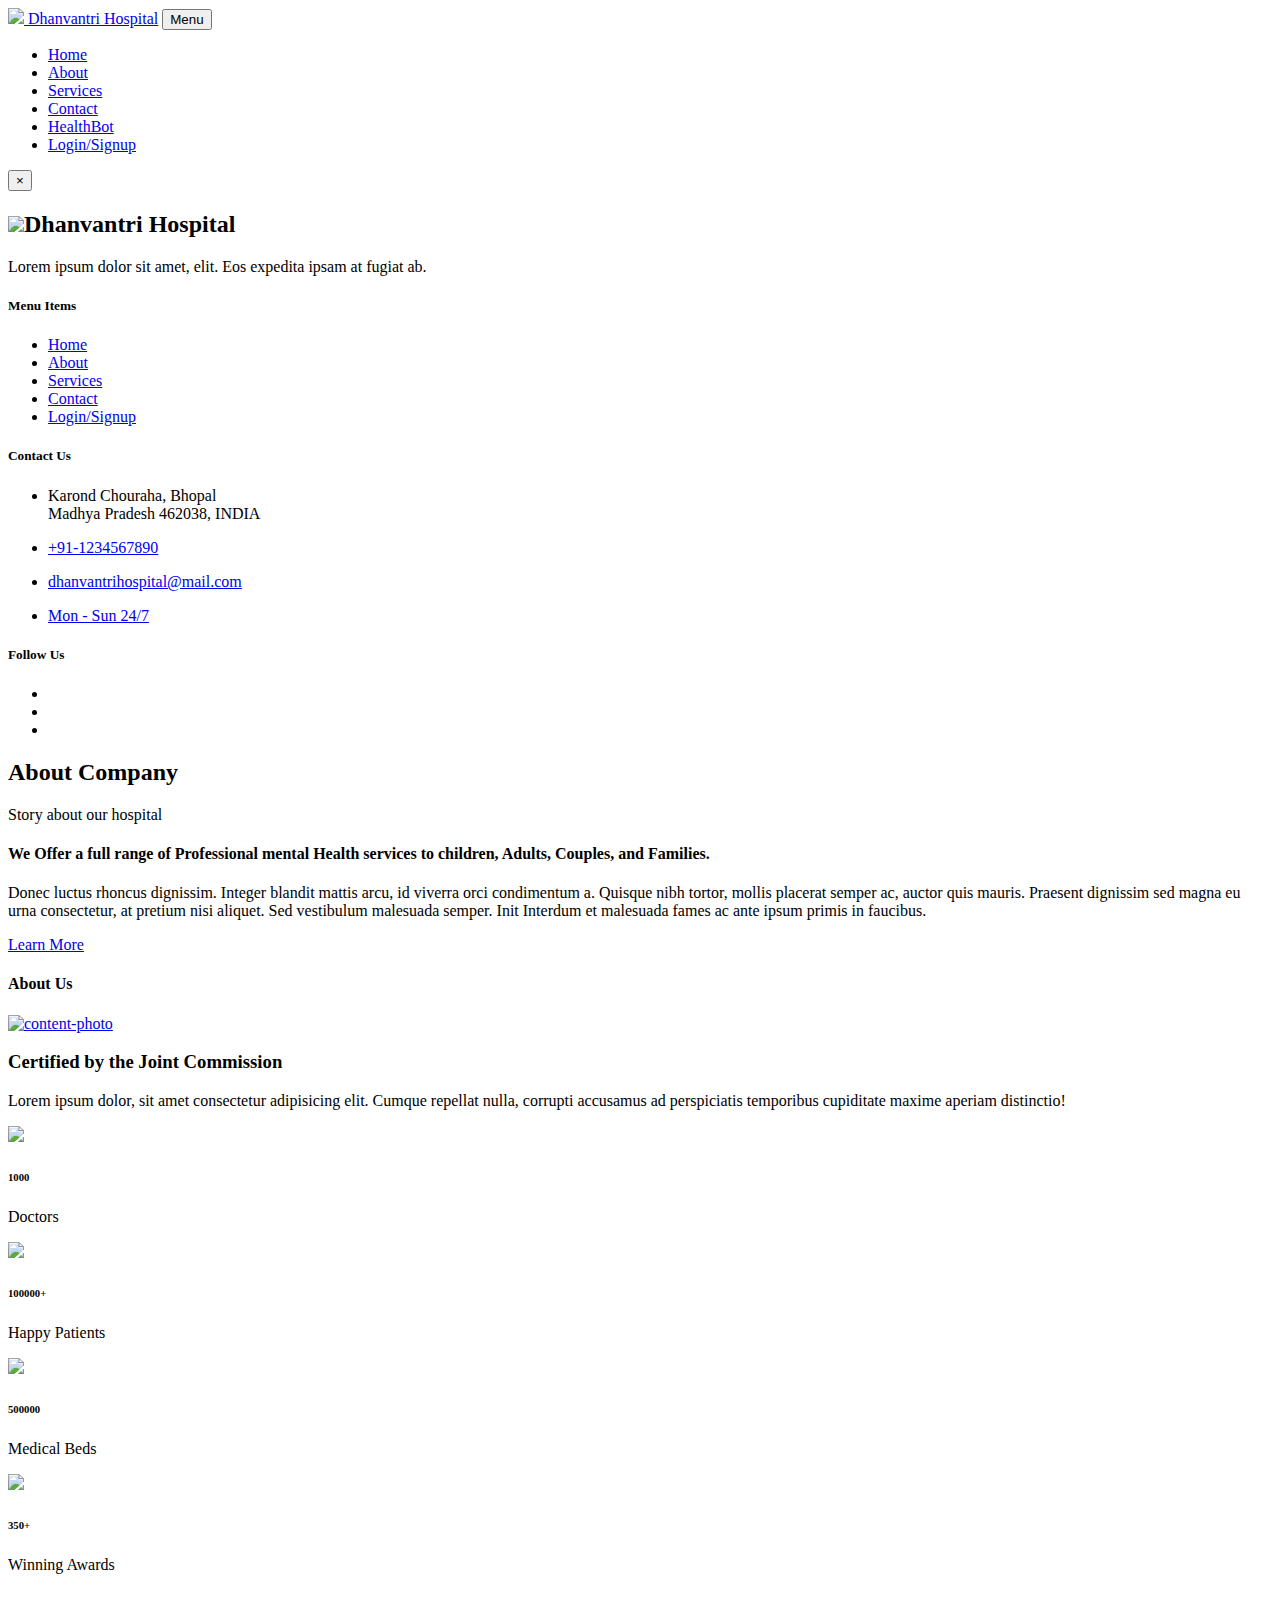
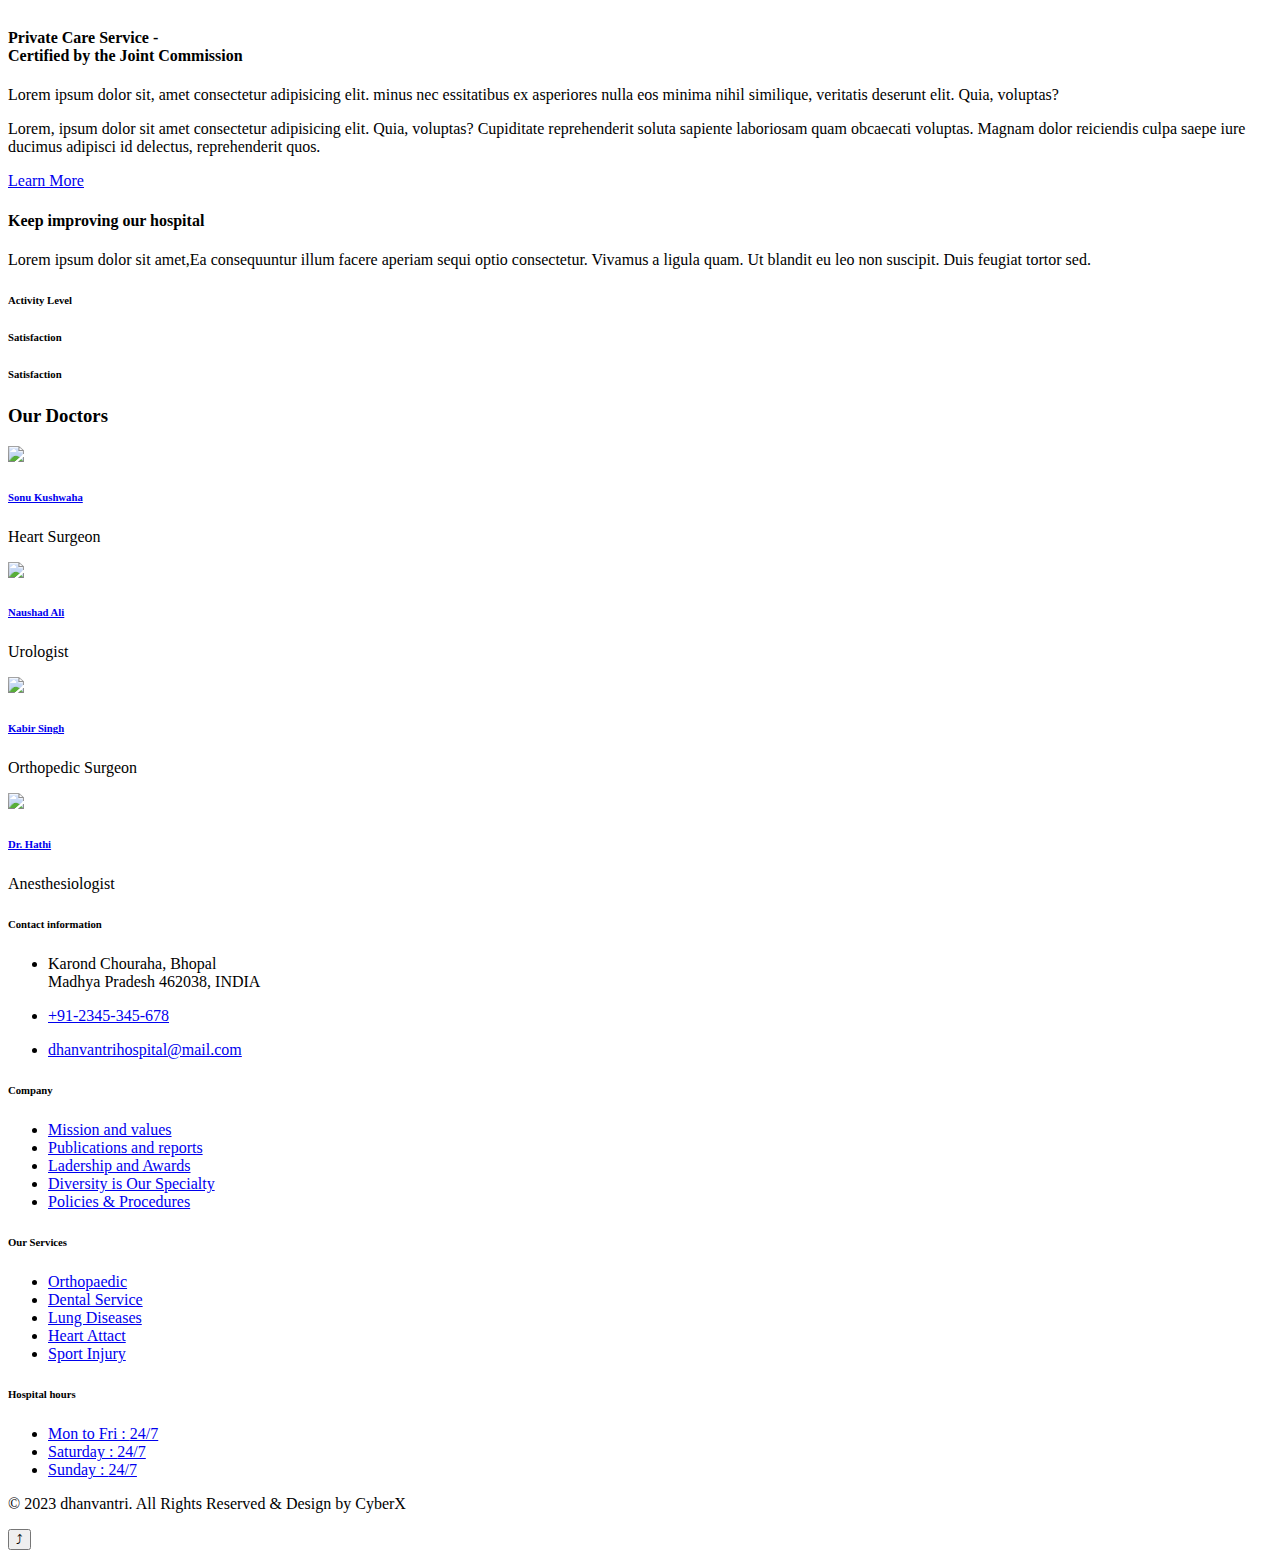
==== Microsoft-Future-Ready-Talent-Virtual-Internship-Project/about.html @ 2a371d52 "Add files via upload" ====
<!doctype html>
<html lang="en">
  <head>
    <meta charset="utf-8">
    <meta name="viewport" content="width=device-width, initial-scale=1, shrink-to-fit=no">

    <title>Dhanvantri - providing affordable healthcare services</title>

    <link href="https://fonts.googleapis.com/css?family=Muli:400,600,700&display=swap" rel="stylesheet">
    <link rel="stylesheet" href="assets/css/style-starter.css">
  </head>
  <body>
<section class="w3l-bootstrap-header">
  <nav class="navbar navbar-expand-md navbar-light py-3">
    <div class="container">
      <a class="navbar-brand" href="index.html"><img src="assets/images/award.png" class="img-fluid" width="52px">
        Dhanvantri Hospital</a>

      <button class="navbar-toggler" type="button" data-toggle="collapse" data-target="#navbarSupportedContent"
        aria-controls="navbarSupportedContent" aria-expanded="false" aria-label="Toggle navigation">
        Menu
      </button>

      <div class="collapse navbar-collapse" id="navbarSupportedContent">
        <ul class="navbar-nav ml-auto">
          <li class="nav-item">
            <a class="nav-link" href="index.html">Home</a>
          </li>
          <li class="nav-item active">
            <a class="nav-link" href="about.html">About</a>
          </li>
          <li class="nav-item">
            <a class="nav-link" href="services.html">Services</a>
          </li>
          <li class="nav-item">
            <a class="nav-link" href="contact.html">Contact</a>
		     <li class="nav-item">
            <a class="nav-link" href="https://healthcare-bot-4zh3cgtuvfxc6.azurewebsites.net/">HealthBot</a>
          </li>
          <li class="nav-item">
            <a class="nav-link" href="login.html">Login/Signup</a>
          </li>
        </ul>
      </div>
      <a href="#domain" class="domain ml-3" data-toggle="modal" data-target="#DomainModal">
        <div class="hamburger1">
          <div></div>
          <div></div>
          <div></div>
        </div>
      </a>
    </div>
  </nav>
</section>



<div class="modal right fade" id="DomainModal" tabindex="-1" role="dialog" aria-labelledby="DomainModalLabel2">
  <div class="modal-dialog" role="document">
    <div class="modal-content">

      <button type="button" class="close" data-dismiss="modal" aria-label="Close"><span
          aria-hidden="true">&times;</span></button>

      <div class="modal-body">
        <div class="modal__content">
          <h2 class="logo"><img src="assets/images/award.png" class="img-fluid">Dhanvantri Hospital</h2>

          <p class="mt-md-3 mt-2">Lorem ipsum dolor sit amet, elit. Eos expedita ipsam at fugiat ab.</p>
          <div class="widget-menu-items mt-sm-5 mt-4">
            <h5 class="widget-title">Menu Items</h5>
            <nav class="navbar p-0">
              <ul class="navbar-nav">
                <li class="nav-item">
                  <a class="nav-link" href="index.html">Home</a>
                </li>
                <li class="nav-item active">
                  <a class="nav-link" href="about.html">About</a>
                </li>
                <li class="nav-item">
                  <a class="nav-link" href="services.html">Services</a>
                </li>
                <li class="nav-item">
                  <a class="nav-link" href="contact.html">Contact</a>
                </li>
                <li class="nav-item">
                  <a class="nav-link" href="login.html">Login/Signup</a>
                </li>
              </ul>
            </nav>
          </div>
          <div class="widget-social-icons mt-sm-5 mt-4">
            <h5 class="widget-title">Contact Us</h5>
            <ul class="icon-rounded address">
              <li>
                <p> Karond Chouraha, Bhopal<br> Madhya Pradesh 462038, INDIA</p>
              </li>
              <li class="mt-3">
                <p><span class="fa fa-phone"></span> <a href="tel:+91-456-111-2222">+91-1234567890</a></p>
              </li>
              <li class="mt-2">
                <p><span class="fa fa-envelope"></span> <a
                    href="mailto:dhanvantrihospital@mail.com">dhanvantrihospital@mail.com</a></p>
              </li>
              <li class="top_li1 mt-2">
                <p><span class="fa fa-clock-o"></span> <a href="mailto:dhanvantrihospital@mail.com">Mon - Sun 24/7
                  </a></p>
              </li>
            </ul>
          </div>
          <div class="widget-social-icons mt-sm-5 mt-4">
            <h5 class="widget-title">Follow Us</h5>
            <ul class="icon-rounded">
              <li><a class="social-link twitter" href="#url" target="_blank"><i class="fa fa-twitter"></i></a></li>
              <li><a class="social-link linkedin" href="#url" target="_blank"><i class="fa fa-linkedin"></i></a></li>
              <li><a class="social-link tumblr" href="#url" target="_blank"><i class="fa fa-tumblr"></i></a></li>
            </ul>
          </div>


        </div>
      </div>
    </div>
  </div>

</div>

<section class="w3l-about-breadcrumb">
  <div class="breadcrumb-bg breadcrumb-bg-about py-5">
    <div class="container py-lg-5 py-md-3">
      <h2>About Company</h2>
      <p>Story about our hospital</p>
    </div>
  </div>
</section>


<div class="w3l-content-photo-5 py-5">
	<div class="content-main py-lg-5 py-md-3">
		<div class="container">
			<div class="row">
				<div class="col-lg-8 content-left">
					<h4>We Offer a full range of Professional mental Health services to children, Adults,
                        Couples, and Families.</h4>
					<p class="mb-0">Donec luctus rhoncus dignissim. Integer blandit mattis arcu, id viverra orci condimentum a.
						Quisque nibh tortor, mollis placerat semper ac, auctor quis mauris. Praesent dignissim sed
						magna eu urna consectetur, at pretium nisi aliquet. Sed vestibulum malesuada semper. Init
						Interdum et malesuada fames ac ante ipsum primis in faucibus. </p>
					<a href="#portfolio.html" class="btn-style btn-primary btn mt-lg-5 mt-4">Learn More</a>
				</div>
				<div class="col-lg-4 content-photo mt-lg-0 mt-md-5 mt-4">
					<h4>About Us</h4>
					<a href="#url"><img src="assets/images/award.png" class="img-fluid" alt="content-photo"></a>
				</div>
			</div>
		</div>
	</div>
</div>

<section class="w3l-counter-6">

    <div class="conuter-66-info py-5">
        <div class="container py-lg-5">
            <h3 class="title text-center mb-4">Certified by the Joint Commission</h3>
            <p class="title-text text-center">Lorem ipsum dolor, sit amet consectetur adipisicing elit. Cumque repellat
                nulla, corrupti accusamus ad perspiciatis temporibus cupiditate maxime aperiam distinctio!</p>
            <div class="counter-grids-info row text-center">
                <div class="col-lg-3 col-6">
                    <div class="counter-gd">
                        <img src="assets/images/doctor.png" class="img-fluid">
                        <h6>1000</h6>
                        <p>Doctors</p>
                    </div>
                </div>
                <div class="col-lg-3 col-6">
                    <div class="counter-gd">
                        <img src="assets/images/HappyPatients.jpg" class="img-fluid">
                        <h6>100000+</h6>
                        <p>Happy Patients</p>
                    </div>
                </div>
                <div class="col-lg-3 col-6">
                    <div class="counter-gd">
                        <img src="assets/images/stretcher_2804884.png" class="img-fluid">
                        <h6>500000</h6>
                        <p>Medical Beds</p>
                    </div>
                </div>
                <div class="col-lg-3 col-6">
                    <div class="counter-gd">
                        <img src="assets/images/winner_1021220.png" class="img-fluid">
                        <h6>350+</h6>
                        <p>Winning Awards</p>
                    </div>
                </div>
            </div>
        </div>
    </div>
</section>

<section class="w3l-text-6 py-5">
    <div class="text-6-mian bottom-space pt-5 py-lg-5 py-sm-3">
        <div class="container">
            <div class="row">
                <div class="col-lg-5 right-img sec-img-ab p-0 mx-sm-0 mx-4">
                    <img src="assets/images/service.jpg" alt="" class="img-responsive img-fluid" />
                </div>
                <div class="offset-lg-1 col-lg-6 left-cont sec-grid-ab mt-lg-0 mt-5">
                    <h4>Private Care Service -<br>Certified by the Joint Commission</h4>
                    <p>Lorem ipsum dolor sit, amet consectetur adipisicing elit. minus nec essitatibus ex asperiores 
                        nulla eos minima nihil similique, veritatis deserunt elit. Quia, voluptas?</p>
                    <p class="mt-3">Lorem, ipsum dolor sit amet consectetur adipisicing elit. Quia, voluptas? 
                        Cupiditate reprehenderit soluta sapiente laboriosam quam obcaecati voluptas. Magnam dolor 
                        reiciendis culpa saepe iure ducimus adipisci id delectus, reprehenderit quos.</p>
                    <a href="about.html" class="btn btn-primary btn-style mt-sm-5 mt-4"> Learn More </a>
                </div>
            </div>
        </div>
    </div>
</section>

<section class="w3l-progress-6">

	<div class="progress-66-info py-5">
		<div class="container py-lg-5 py-sm-3">
			<div class="counter-grids-info row">

				<div class="col-lg-6 offset-lg-6">
						<h4>Keep improving our hospital</h4>
						<p>Lorem ipsum dolor sit amet,Ea consequuntur illum facere aperiam sequi optio consectetur. 
                            Vivamus a ligula quam. Ut blandit eu leo non suscipit. Duis feugiat tortor sed.</p>
					<div class="bars-main-info mt-lg-5 mt-4">
						<div class="progress-info mb-4">
							<h6 class="progress-tittle">Activity Level</h6>
							<div class="progress">
								<div class="progress-bar progress-bar-striped" role="progressbar" style="width: 60%" aria-valuenow="90" aria-valuemin="0" aria-valuemax="100">
								</div>
							</div>
						</div>
						<div class="progress-info mb-4">
							<h6 class="progress-tittle">Satisfaction</h6>
							<div class="progress">
								<div class="progress-bar progress-bar-striped" role="progressbar" style="width: 80%" aria-valuenow="95" aria-valuemin="0" aria-valuemax="100">
								</div>
							</div>
						</div>
						<div class="progress-info">
							<h6 class="progress-tittle">Satisfaction</h6>
							<div class="progress">
								<div class="progress-bar progress-bar-striped" role="progressbar" style="width: 75%" aria-valuenow="95" aria-valuemin="0" aria-valuemax="100">
								</div>
							</div>
						</div>
					</div>
				</div>
			</div>
		</div>
	  </div>
</section>

<section class="w3l-teams-32-main py-5">
	<div class="teams-32 py-lg-5 py-sm-3">
		<div class="container">
            <h3 class="title text-center mb-sm-5 mb-4">Our Doctors</h3>
			<div class="row team-row">
				<div class="col-lg-3 col-6 team-main-19">
					<div class="column-19">
						<a href="team-single.html">
                            <img class="img-fluid" src="assets/images/sonu.png" alt=" ">
                        </a>
					</div>
					<div class="right-team-9">
						<h6><a href="team-single.html" class="title-team-32">Sonu Kushwaha</a></h6>
						<p class="sm-text-32">Heart Surgeon</p>
						<div class="buttons-teams">
							<a class="facebook" href="#url"><span class="fa fa-facebook" aria-hidden="true"></span></a>
							<a class="twitter" href="#url"><span class="fa fa-twitter" aria-hidden="true"></span></a>
							<a class="insta" href="#url"><span class="fa fa-instagram" aria-hidden="true"></span></a>
						</div>
					</div>
				</div>
				<div class="col-lg-3 col-6 team-main-19">
					<div class="column-19">
						<a href="team-single.html"><img class="img-fluid" src="assets\images\naushad.png" alt=" "></a>
					</div>
					<div class="right-team-9">
						<h6><a href="team-single.html" class="title-team-32">Naushad Ali</a></h6>
						<p class="sm-text-32">Urologist</p>
						<div class="buttons-teams">
							<a class="facebook" href="#url"><span class="fa fa-facebook" aria-hidden="true"></span></a>
							<a class="twitter" href="#url"><span class="fa fa-twitter" aria-hidden="true"></span></a>
							<a class="insta" href="#url"><span class="fa fa-instagram" aria-hidden="true"></span></a>
						</div>
					</div>
				</div>
				<div class="col-lg-3 col-6 team-main-19 mt-lg-0 mt-4">
					<div class="column-19">
						<a href="team-single.html"><img class="img-fluid" src="assets/images/doctor1.jpg" alt=" "></a>
					</div>
					<div class="right-team-9">
						<h6><a href="team-single.html" class="title-team-32">Kabir Singh</a></h6>
						<p class="sm-text-32">Orthopedic Surgeon</p>
						<div class="buttons-teams">
							<a class="facebook" href="#url"><span class="fa fa-facebook" aria-hidden="true"></span></a>
							<a class="twitter" href="#url"><span class="fa fa-twitter" aria-hidden="true"></span></a>
							<a class="insta" href="#url"><span class="fa fa-instagram" aria-hidden="true"></span></a>
						</div>
					</div>
				</div>
				<div class="col-lg-3 col-6 team-main-19 mt-lg-0 mt-4">
					<div class="column-19">
						<a href="team-single.html">
                            <img class="img-fluid" src="assets/images/hathi.jpg" alt=" ">
                        </a>
					</div>
					<div class="right-team-9">
						<h6><a href="team-single.html" class="title-team-32">Dr. Hathi</a></h6>
						<p class="sm-text-32">Anesthesiologist</p>
						<div class="buttons-teams">
							<a class="facebook" href="#url"><span class="fa fa-facebook" aria-hidden="true"></span></a>
							<a class="twitter" href="#url"><span class="fa fa-twitter" aria-hidden="true"></span></a>
							<a class="insta" href="#url"><span class="fa fa-instagram" aria-hidden="true"></span></a>
						</div>
					</div>
				</div>
			</div>
		</div>
	</div>
</section>

  <section class="w3l-dhanvantri-footer ">
    <footer class="footer-28">
      <div class="footer-bg-layer">
        <div class="container py-lg-3">
          <div class="row footer-top-28">
            <div class="col-lg-4 col-md-6 col-sm-7 footer-list-28 mt-sm-5 mt-4">
              <h6 class="footer-title-28">Contact information</h6>
              <ul class="address">
                <li>
                  <p>Karond Chouraha, Bhopal<br> Madhya Pradesh 462038, INDIA</p>
                </li>
                <li class="mt-4">
                  <p><span class="fa fa-phone"></span> <a href="tel:+91-456-111-2222">+91-2345-345-678</a></p>
                </li>
                <li>
                  <p><span class="fa fa-envelope"></span> <a
                      href="mailto:dhanvantrihospital@mail.com">dhanvantrihospital@mail.com</a></p>
                </li>
              </ul>
            </div>
            <div class="col-lg-3 col-md-6 col-sm-5 footer-list-28 mt-sm-5 mt-4">
              <h6 class="footer-title-28">Company</h6>
              <ul>
                <li><a href="#url">Mission and values</a></li>
                <li><a href="#url">Publications and reports</a></li>
                <li><a href="#url">Ladership and Awards</a></li>
                <li><a href="#url">Diversity is Our Specialty</a></li>
                <li><a href="#url">Policies & Procedures</a></li>
              </ul>
            </div>
            <div class="col-lg-2 col-md-6 col-sm-4 footer-list-28 mt-sm-5 mt-4">
              <h6 class="footer-title-28">Our Services</h6>
              <ul>
                <li><a href="#url">Orthopaedic</a></li>
                <li><a href="#url">Dental Service</a></li>
                <li><a href="#url">Lung Diseases</a></li>
                <li><a href="#url">Heart Attact</a></li>
                <li><a href="#url">Sport Injury</a></li>
              </ul>
            </div>
            <div class="col-lg-3 col-md-6 col-sm-8 footer-list-28 mt-sm-5 mt-4">
              <h6 class="footer-title-28">Hospital hours</h6>
              <ul class="timing mb-lg-4">
                <li><a href="#URL"><span class="fa fa-clock-o"></span>Mon to Fri : <span>24/7</span></a></li>
                <li><a href="#URL"><span class="fa fa-clock-o"></span>Saturday : <span>24/7</span></a></li>
                <li><a href="#URL"><span class="fa fa-clock-o"></span>Sunday : <span>24/7</span></a></li>
              </ul>
            </div>
          </div>
        </div>
      </div>
      <div class="midd-footer-28 align-center py-lg-4 py-3 mt-md-5 mt-3">
        <div class="container">
          <p class="copy-footer-28 text-center"> &copy; 2023 dhanvantri. All Rights Reserved & Design by CyberX </p>
        </div>
      </div>
      </div>
    </footer>

    <button onclick="topFunction()" id="movetop" title="Go to top">
      &#10548;
    </button>
    <script>
      window.onscroll = function () {
        scrollFunction()
      };

      function scrollFunction() {
        if (document.body.scrollTop > 20 || document.documentElement.scrollTop > 20) {
          document.getElementById("movetop").style.display = "block";
        } else {
          document.getElementById("movetop").style.display = "none";
        }
      }

      function topFunction() {
        document.body.scrollTop = 0;
        document.documentElement.scrollTop = 0;
      }
    </script>

    <script src="assets/js/jquery-3.3.1.min.js"></script>
    
    <script src="assets/js/green-audio-player.js"></script>

    <script>
        document.addEventListener('DOMContentLoaded', function() {
            new GreenAudioPlayer('.ready-player-1', { stopOthersOnPlay: true });
        });
    </script>

    <script>
      $('#notify').change(function () {
        if ($('#notify').is("Active")) {
          $('body').css('overflow', 'hidden');
        } else {
          $('body').css('overflow', 'auto');
        }
      });
    </script>

    <script src="assets/js/owl.carousel.js"></script>
    <script>
      $(document).ready(function () {
        $('.owl-one').owlCarousel({
          loop: true,
          margin: 0,
          nav: false,
          responsiveClass: true,
          autoplay: false,
          autoplayTimeout: 5000,
          autoplaySpeed: 1000,
          autoplayHoverPause: false,
          responsive: {
            0: {
              items: 1,
              nav: false
            },
            480: {
              items: 1,
              nav: false
            },
            667: {
              items: 1,
              nav: true
            },
            1000: {
              items: 1,
              nav: true
            }
          }
        })
      })
    </script>
  <script>
    $(function () {
      $('.navbar-toggler').click(function () {
        $('body').toggleClass('noscroll');
      })
    });
  </script>

    <script src="assets/js/bootstrap.min.js"></script>

    </body>

    </html>
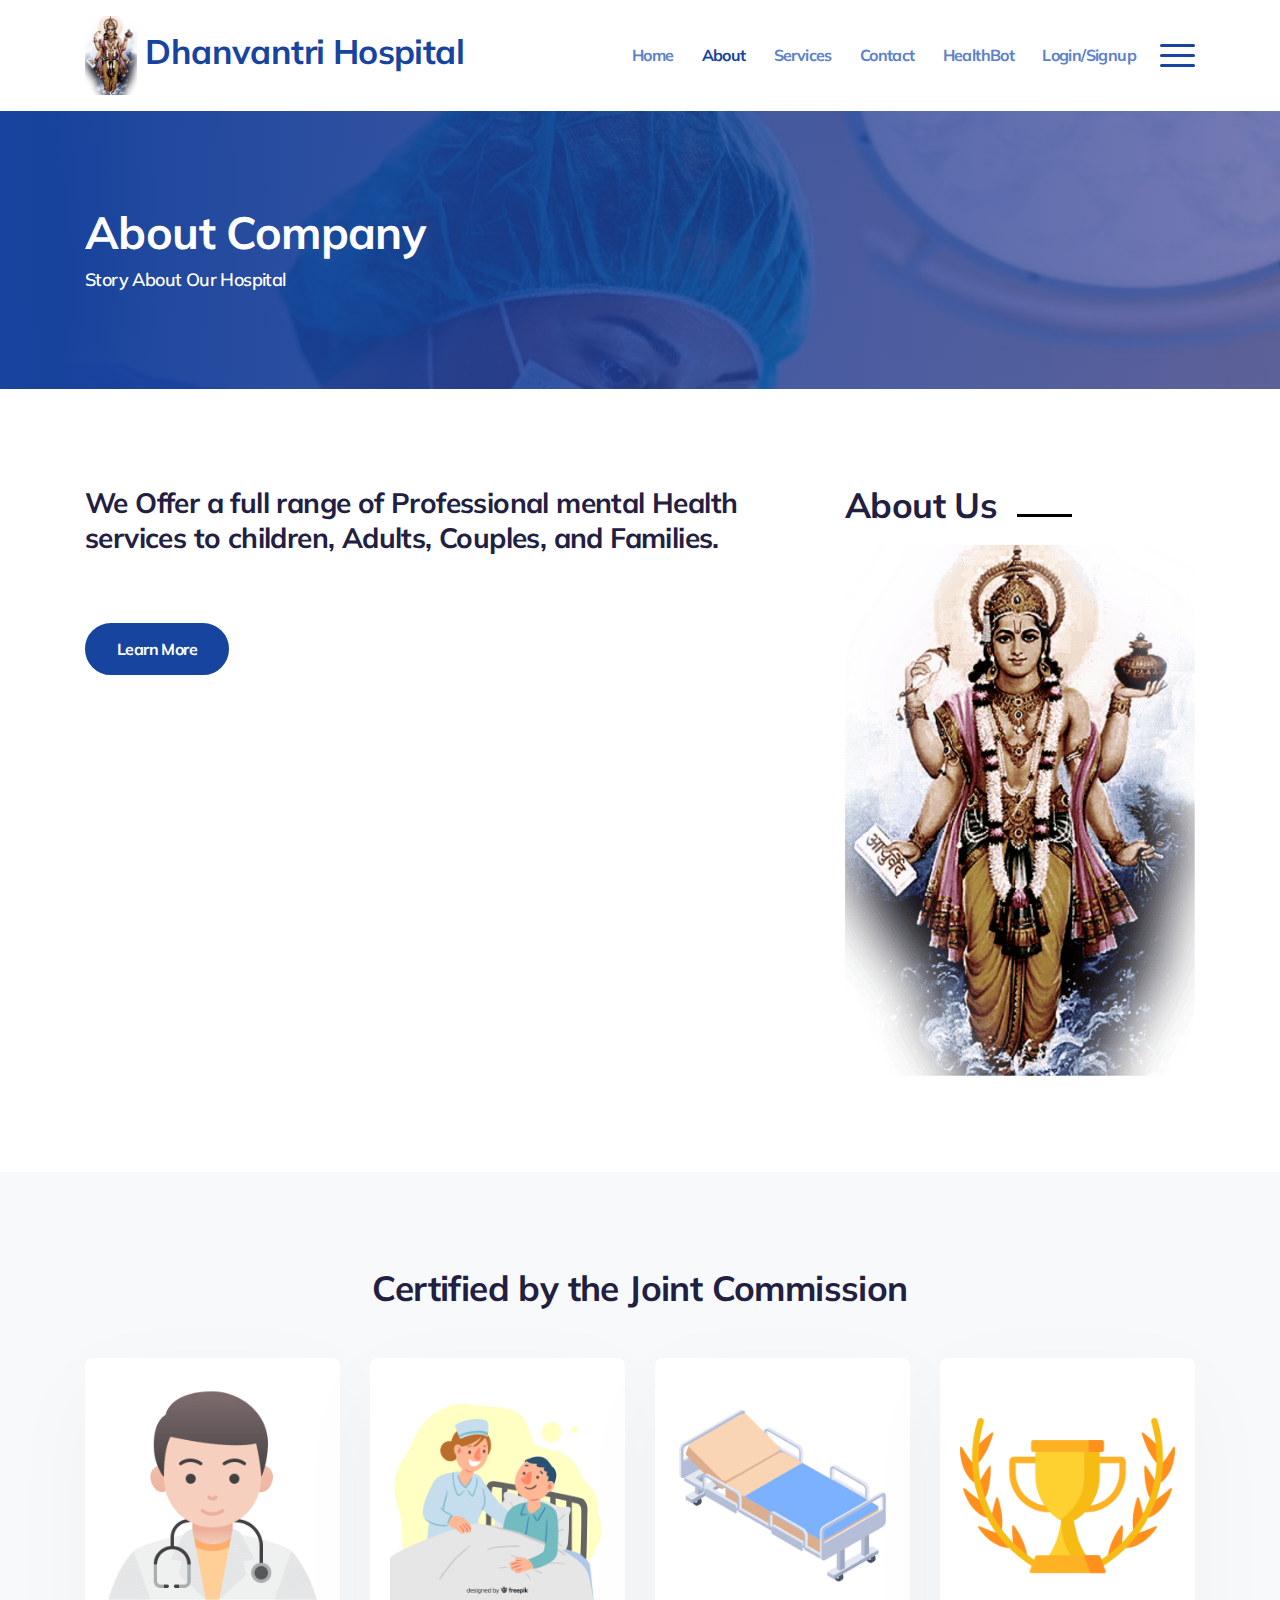
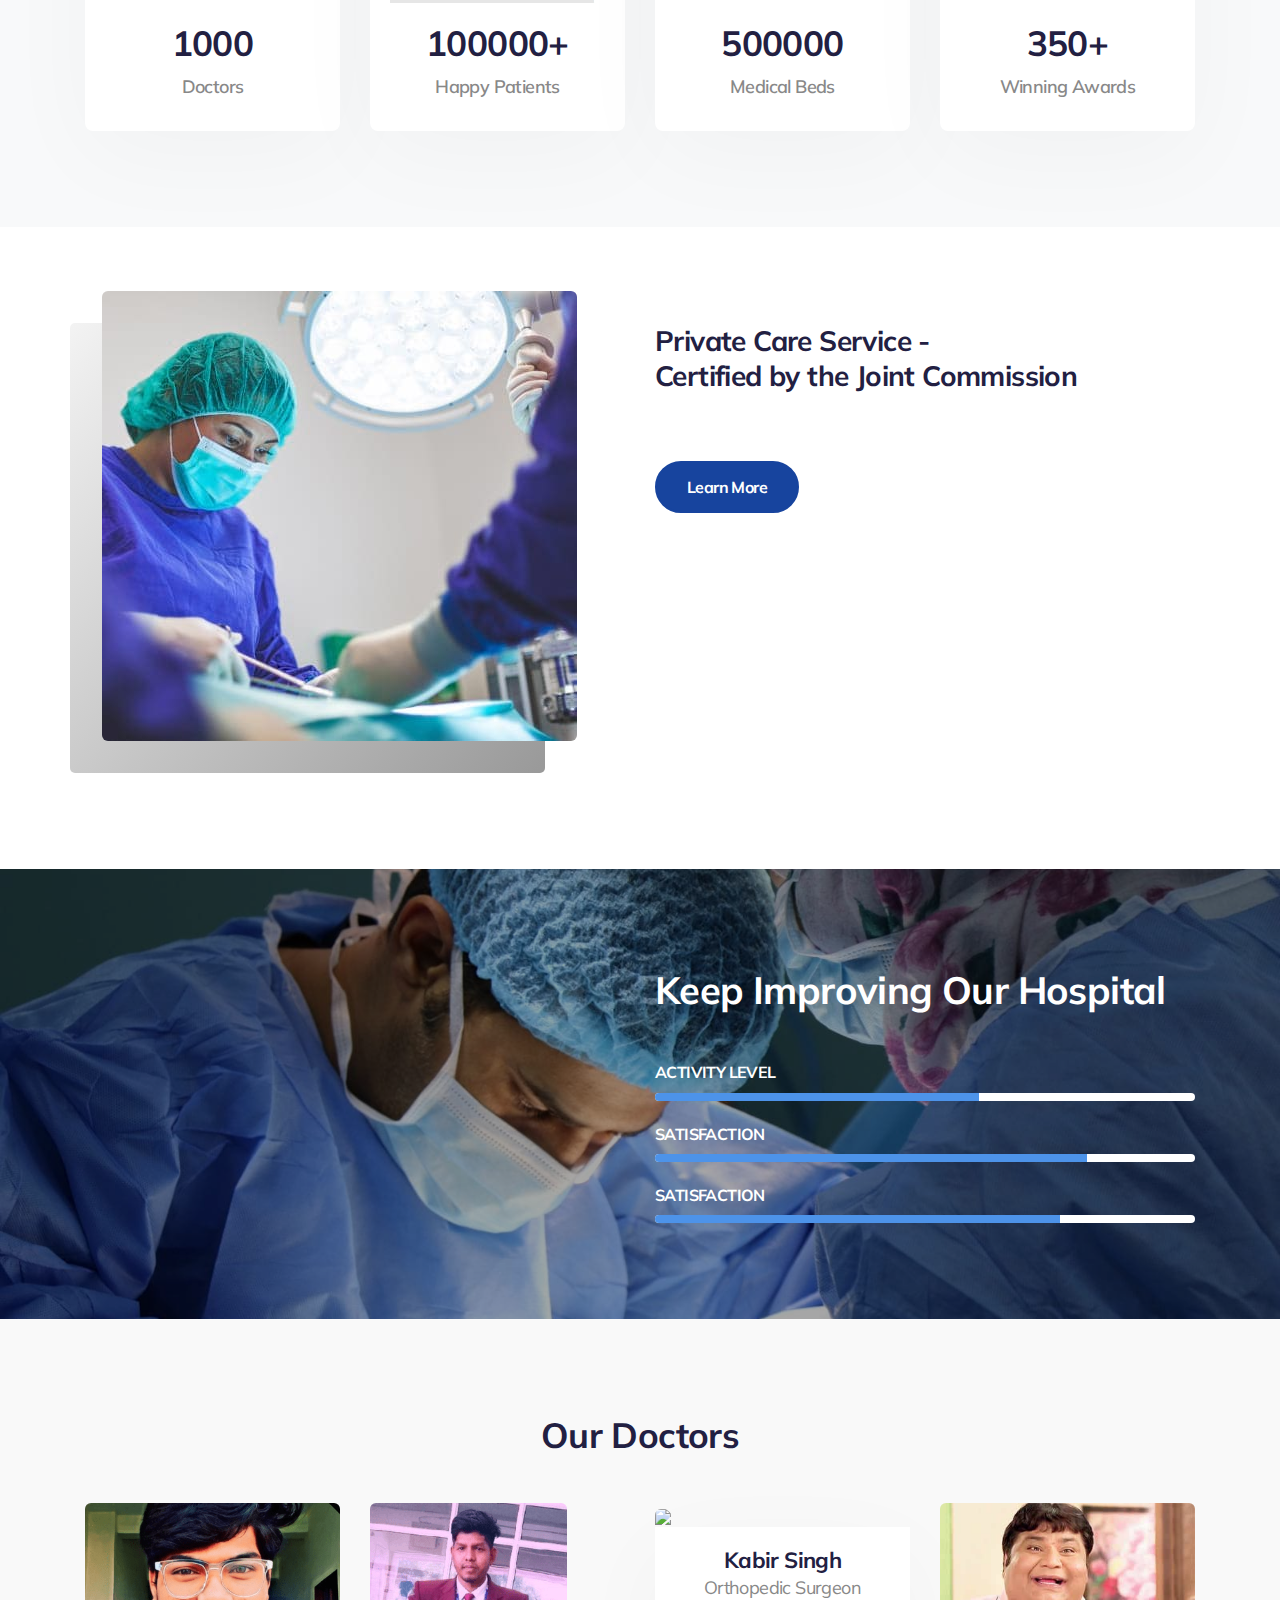
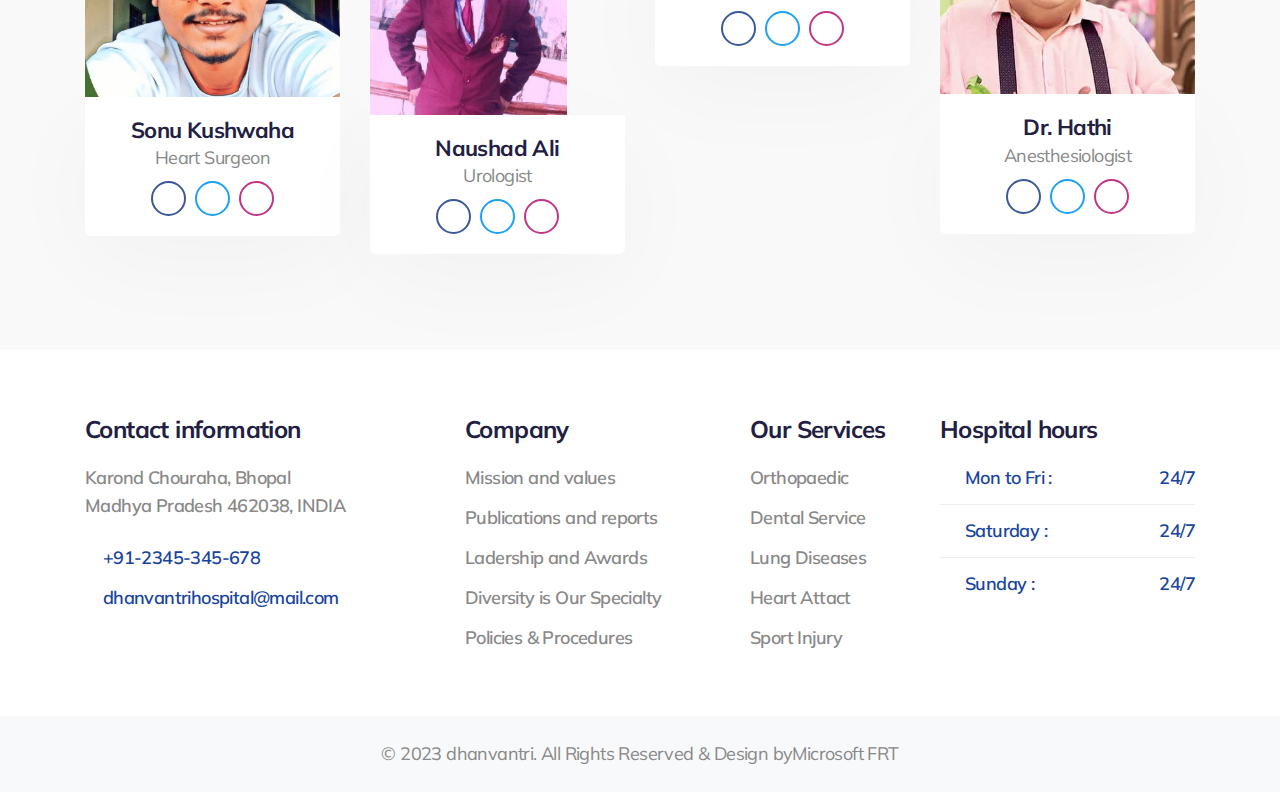
==== commit 3bcbebb4: "Add files via upload" ====
--- a/Microsoft-Future-Ready-Talent-Virtual-Internship-Project/about.html
+++ b/Microsoft-Future-Ready-Talent-Virtual-Internship-Project/about.html
@@ -1,11 +1,11 @@
-
+<!--  This Page belongs to dhanvantri hospital -->
 <!doctype html>
 <html lang="en">
   <head>
     <meta charset="utf-8">
     <meta name="viewport" content="width=device-width, initial-scale=1, shrink-to-fit=no">
 
-    <title>Dhanvantri - providing affordable healthcare services</title>
+    <title>Dhanvantri Hospital</title>
 
     <link href="https://fonts.googleapis.com/css?family=Muli:400,600,700&display=swap" rel="stylesheet">
     <link rel="stylesheet" href="assets/css/style-starter.css">
@@ -67,7 +67,7 @@
         <div class="modal__content">
           <h2 class="logo"><img src="assets/images/award.png" class="img-fluid">Dhanvantri Hospital</h2>
 
-          <p class="mt-md-3 mt-2">Lorem ipsum dolor sit amet, elit. Eos expedita ipsam at fugiat ab.</p>
+          <p class="mt-md-3 mt-2"></p>
           <div class="widget-menu-items mt-sm-5 mt-4">
             <h5 class="widget-title">Menu Items</h5>
             <nav class="navbar p-0">
@@ -143,10 +143,7 @@
 				<div class="col-lg-8 content-left">
 					<h4>We Offer a full range of Professional mental Health services to children, Adults,
                         Couples, and Families.</h4>
-					<p class="mb-0">Donec luctus rhoncus dignissim. Integer blandit mattis arcu, id viverra orci condimentum a.
-						Quisque nibh tortor, mollis placerat semper ac, auctor quis mauris. Praesent dignissim sed
-						magna eu urna consectetur, at pretium nisi aliquet. Sed vestibulum malesuada semper. Init
-						Interdum et malesuada fames ac ante ipsum primis in faucibus. </p>
+					<p class="mb-0"></p>
 					<a href="#portfolio.html" class="btn-style btn-primary btn mt-lg-5 mt-4">Learn More</a>
 				</div>
 				<div class="col-lg-4 content-photo mt-lg-0 mt-md-5 mt-4">
@@ -163,8 +160,7 @@
     <div class="conuter-66-info py-5">
         <div class="container py-lg-5">
             <h3 class="title text-center mb-4">Certified by the Joint Commission</h3>
-            <p class="title-text text-center">Lorem ipsum dolor, sit amet consectetur adipisicing elit. Cumque repellat
-                nulla, corrupti accusamus ad perspiciatis temporibus cupiditate maxime aperiam distinctio!</p>
+            <p class="title-text text-center"></p>
             <div class="counter-grids-info row text-center">
                 <div class="col-lg-3 col-6">
                     <div class="counter-gd">
@@ -208,11 +204,8 @@
                 </div>
                 <div class="offset-lg-1 col-lg-6 left-cont sec-grid-ab mt-lg-0 mt-5">
                     <h4>Private Care Service -<br>Certified by the Joint Commission</h4>
-                    <p>Lorem ipsum dolor sit, amet consectetur adipisicing elit. minus nec essitatibus ex asperiores 
-                        nulla eos minima nihil similique, veritatis deserunt elit. Quia, voluptas?</p>
-                    <p class="mt-3">Lorem, ipsum dolor sit amet consectetur adipisicing elit. Quia, voluptas? 
-                        Cupiditate reprehenderit soluta sapiente laboriosam quam obcaecati voluptas. Magnam dolor 
-                        reiciendis culpa saepe iure ducimus adipisci id delectus, reprehenderit quos.</p>
+                    <p></p>
+                    <p class="mt-3"></p>
                     <a href="about.html" class="btn btn-primary btn-style mt-sm-5 mt-4"> Learn More </a>
                 </div>
             </div>
@@ -228,8 +221,7 @@
 
 				<div class="col-lg-6 offset-lg-6">
 						<h4>Keep improving our hospital</h4>
-						<p>Lorem ipsum dolor sit amet,Ea consequuntur illum facere aperiam sequi optio consectetur. 
-                            Vivamus a ligula quam. Ut blandit eu leo non suscipit. Duis feugiat tortor sed.</p>
+						<p></p>
 					<div class="bars-main-info mt-lg-5 mt-4">
 						<div class="progress-info mb-4">
 							<h6 class="progress-tittle">Activity Level</h6>
@@ -296,7 +288,7 @@
 				</div>
 				<div class="col-lg-3 col-6 team-main-19 mt-lg-0 mt-4">
 					<div class="column-19">
-						<a href="team-single.html"><img class="img-fluid" src="assets/images/doctor1.jpg" alt=" "></a>
+						<a href="team-single.html"><img class="img-fluid" src="assets/images/Dr.Kabir Singh.jpg" alt=" "></a>
 					</div>
 					<div class="right-team-9">
 						<h6><a href="team-single.html" class="title-team-32">Kabir Singh</a></h6>
@@ -382,7 +374,7 @@
       </div>
       <div class="midd-footer-28 align-center py-lg-4 py-3 mt-md-5 mt-3">
         <div class="container">
-          <p class="copy-footer-28 text-center"> &copy; 2023 dhanvantri. All Rights Reserved & Design by CyberX </p>
+          <p class="copy-footer-28 text-center"> &copy; 2023 dhanvantri. All Rights Reserved & Design byMicrosoft FRT  </p>
         </div>
       </div>
       </div>
--- a/Microsoft-Future-Ready-Talent-Virtual-Internship-Project/assets/css/style-starter.css
+++ b/Microsoft-Future-Ready-Talent-Virtual-Internship-Project/assets/css/style-starter.css
@@ -0,0 +1,11849 @@
+@charset "UTF-8";
+
+
+:root {
+  --blue: #007bff;
+  --indigo: #6610f2;
+  --purple: #6f42c1;
+  --pink: #e83e8c;
+  --red: #dc3545;
+  --orange: #fd7e14;
+  --yellow: #ffc107;
+  --green: #28a745;
+  --teal: #20c997;
+  --cyan: #17a2b8;
+  --white: #fff;
+  --gray: #6c757d;
+  --gray-dark: #343a40;
+  --primary: #17449e;
+  --secondary: #fff;
+  --success: #28a745;
+  --info: #17a2b8;
+  --warning: #ffc107;
+  --danger: #dc3545;
+  --light: #f8f9fa;
+  --dark: #343a40;
+  --breakpoint-xs: 0;
+  --breakpoint-sm: 576px;
+  --breakpoint-md: 768px;
+  --breakpoint-lg: 992px;
+  --breakpoint-xl: 1200px;
+  --font-family-sans-serif: -apple-system, BlinkMacSystemFont, "Segoe UI", Roboto, "Helvetica Neue", Arial, "Noto Sans", sans-serif, "Apple Color Emoji", "Segoe UI Emoji", "Segoe UI Symbol", "Noto Color Emoji";
+  --font-family-monospace: SFMono-Regular, Menlo, Monaco, Consolas, "Liberation Mono", "Courier New", monospace; }
+
+*,
+*::before,
+*::after {
+  box-sizing: border-box; }
+
+html {
+  font-family: sans-serif;
+  line-height: 1.15;
+  -webkit-text-size-adjust: 100%;
+  -webkit-tap-highlight-color: rgba(0, 0, 0, 0); }
+
+article, aside, figcaption, figure, footer, header, hgroup, main, nav, section {
+  display: block; }
+
+body {
+  margin: 0;
+  font-family: -apple-system, BlinkMacSystemFont, "Segoe UI", Roboto, "Helvetica Neue", Arial, "Noto Sans", sans-serif, "Apple Color Emoji", "Segoe UI Emoji", "Segoe UI Symbol", "Noto Color Emoji";
+  font-size: 1rem;
+  font-weight: 400;
+  line-height: 1.5;
+  color: #212529;
+  text-align: left;
+  background-color: #fff; }
+
+[tabindex="-1"]:focus:not(:focus-visible) {
+  outline: 0 !important; }
+
+hr {
+  box-sizing: content-box;
+  height: 0;
+  overflow: visible; }
+
+h1, h2, h3, h4, h5, h6 {
+  margin-top: 0;
+  margin-bottom: 0.5rem; }
+
+p {
+  margin-top: 0;
+  margin-bottom: 1rem; }
+
+abbr[title],
+abbr[data-original-title] {
+  text-decoration: underline;
+  -webkit-text-decoration: underline dotted;
+          text-decoration: underline dotted;
+  cursor: help;
+  border-bottom: 0;
+  -webkit-text-decoration-skip-ink: none;
+          text-decoration-skip-ink: none; }
+
+address {
+  margin-bottom: 1rem;
+  font-style: normal;
+  line-height: inherit; }
+
+ol,
+ul,
+dl {
+  margin-top: 0;
+  margin-bottom: 1rem; }
+
+ol ol,
+ul ul,
+ol ul,
+ul ol {
+  margin-bottom: 0; }
+
+dt {
+  font-weight: 700; }
+
+dd {
+  margin-bottom: .5rem;
+  margin-left: 0; }
+
+blockquote {
+  margin: 0 0 1rem; }
+
+b,
+strong {
+  font-weight: bolder; }
+
+small {
+  font-size: 80%; }
+
+sub,
+sup {
+  position: relative;
+  font-size: 75%;
+  line-height: 0;
+  vertical-align: baseline; }
+
+sub {
+  bottom: -.25em; }
+
+sup {
+  top: -.5em; }
+
+a {
+  color: #17449e;
+  text-decoration: none;
+  background-color: transparent; }
+  a:hover {
+    color: #0d275b;
+    text-decoration: underline; }
+
+a:not([href]) {
+  color: inherit;
+  text-decoration: none; }
+  a:not([href]):hover {
+    color: inherit;
+    text-decoration: none; }
+
+pre,
+code,
+kbd,
+samp {
+  font-family: SFMono-Regular, Menlo, Monaco, Consolas, "Liberation Mono", "Courier New", monospace;
+  font-size: 1em; }
+
+pre {
+  margin-top: 0;
+  margin-bottom: 1rem;
+  overflow: auto; }
+
+figure {
+  margin: 0 0 1rem; }
+
+img {
+  vertical-align: middle;
+  border-style: none; }
+
+svg {
+  overflow: hidden;
+  vertical-align: middle; }
+
+table {
+  border-collapse: collapse; }
+
+caption {
+  padding-top: 0.75rem;
+  padding-bottom: 0.75rem;
+  color: #6c757d;
+  text-align: left;
+  caption-side: bottom; }
+
+th {
+  text-align: inherit; }
+
+label {
+  display: inline-block;
+  margin-bottom: 0.5rem; }
+
+button {
+  border-radius: 0; }
+
+button:focus {
+  outline: 1px dotted;
+  outline: 5px auto -webkit-focus-ring-color; }
+
+input,
+button,
+select,
+optgroup,
+textarea {
+  margin: 0;
+  font-family: inherit;
+  font-size: inherit;
+  line-height: inherit; }
+
+button,
+input {
+  overflow: visible; }
+
+button,
+select {
+  text-transform: none; }
+
+select {
+  word-wrap: normal; }
+
+button,
+[type="button"],
+[type="reset"],
+[type="submit"] {
+  -webkit-appearance: button; }
+
+button:not(:disabled),
+[type="button"]:not(:disabled),
+[type="reset"]:not(:disabled),
+[type="submit"]:not(:disabled) {
+  cursor: pointer; }
+
+button::-moz-focus-inner,
+[type="button"]::-moz-focus-inner,
+[type="reset"]::-moz-focus-inner,
+[type="submit"]::-moz-focus-inner {
+  padding: 0;
+  border-style: none; }
+
+input[type="radio"],
+input[type="checkbox"] {
+  box-sizing: border-box;
+  padding: 0; }
+
+input[type="date"],
+input[type="time"],
+input[type="datetime-local"],
+input[type="month"] {
+  -webkit-appearance: listbox; }
+
+textarea {
+  overflow: auto;
+  resize: vertical; }
+
+fieldset {
+  min-width: 0;
+  padding: 0;
+  margin: 0;
+  border: 0; }
+
+legend {
+  display: block;
+  width: 100%;
+  max-width: 100%;
+  padding: 0;
+  margin-bottom: .5rem;
+  font-size: 1.5rem;
+  line-height: inherit;
+  color: inherit;
+  white-space: normal; }
+  @media (max-width: 1200px) {
+    legend {
+      font-size: calc(1.275rem + 0.3vw) ; } }
+
+progress {
+  vertical-align: baseline; }
+
+[type="number"]::-webkit-inner-spin-button,
+[type="number"]::-webkit-outer-spin-button {
+  height: auto; }
+
+[type="search"] {
+  outline-offset: -2px;
+  -webkit-appearance: none; }
+
+[type="search"]::-webkit-search-decoration {
+  -webkit-appearance: none; }
+
+::-webkit-file-upload-button {
+  font: inherit;
+  -webkit-appearance: button; }
+
+output {
+  display: inline-block; }
+
+summary {
+  display: list-item;
+  cursor: pointer; }
+
+template {
+  display: none; }
+
+[hidden] {
+  display: none !important; }
+
+h1, h2, h3, h4, h5, h6,
+.h1, .h2, .h3, .h4, .h5, .h6 {
+  margin-bottom: 0.5rem;
+  font-weight: 500;
+  line-height: 1.2; }
+
+h1, .h1 {
+  font-size: 2.5rem; }
+  @media (max-width: 1200px) {
+    h1, .h1 {
+      font-size: calc(1.375rem + 1.5vw) ; } }
+
+h2, .h2 {
+  font-size: 2rem; }
+  @media (max-width: 1200px) {
+    h2, .h2 {
+      font-size: calc(1.325rem + 0.9vw) ; } }
+
+h3, .h3 {
+  font-size: 1.75rem; }
+  @media (max-width: 1200px) {
+    h3, .h3 {
+      font-size: calc(1.3rem + 0.6vw) ; } }
+
+h4, .h4 {
+  font-size: 1.5rem; }
+  @media (max-width: 1200px) {
+    h4, .h4 {
+      font-size: calc(1.275rem + 0.3vw) ; } }
+
+h5, .h5 {
+  font-size: 1.25rem; }
+
+h6, .h6 {
+  font-size: 1rem; }
+
+.lead {
+  font-size: 1.25rem;
+  font-weight: 300; }
+
+.display-1 {
+  font-size: 6rem;
+  font-weight: 300;
+  line-height: 1.2; }
+  @media (max-width: 1200px) {
+    .display-1 {
+      font-size: calc(1.725rem + 5.7vw) ; } }
+
+.display-2 {
+  font-size: 5.5rem;
+  font-weight: 300;
+  line-height: 1.2; }
+  @media (max-width: 1200px) {
+    .display-2 {
+      font-size: calc(1.675rem + 5.1vw) ; } }
+
+.display-3 {
+  font-size: 4.5rem;
+  font-weight: 300;
+  line-height: 1.2; }
+  @media (max-width: 1200px) {
+    .display-3 {
+      font-size: calc(1.575rem + 3.9vw) ; } }
+
+.display-4 {
+  font-size: 3.5rem;
+  font-weight: 300;
+  line-height: 1.2; }
+  @media (max-width: 1200px) {
+    .display-4 {
+      font-size: calc(1.475rem + 2.7vw) ; } }
+
+hr {
+  margin-top: 1rem;
+  margin-bottom: 1rem;
+  border: 0;
+  border-top: 1px solid rgba(0, 0, 0, 0.1); }
+
+small,
+.small {
+  font-size: 80%;
+  font-weight: 400; }
+
+mark,
+.mark {
+  padding: 0.2em;
+  background-color: #fcf8e3; }
+
+.list-unstyled {
+  padding-left: 0;
+  list-style: none; }
+
+.list-inline {
+  padding-left: 0;
+  list-style: none; }
+
+.list-inline-item {
+  display: inline-block; }
+  .list-inline-item:not(:last-child) {
+    margin-right: 0.5rem; }
+
+.initialism {
+  font-size: 90%;
+  text-transform: uppercase; }
+
+.blockquote {
+  margin-bottom: 1rem;
+  font-size: 1.25rem; }
+
+.blockquote-footer {
+  display: block;
+  font-size: 80%;
+  color: #6c757d; }
+  .blockquote-footer::before {
+    content: "\2014\00A0"; }
+
+.img-fluid {
+  max-width: 100%;
+  height: auto; }
+
+.img-thumbnail {
+  padding: 0.25rem;
+  background-color: #fff;
+  border: 1px solid #dee2e6;
+  border-radius: 0.25rem;
+  max-width: 100%;
+  height: auto; }
+
+.figure {
+  display: inline-block; }
+
+.figure-img {
+  margin-bottom: 0.5rem;
+  line-height: 1; }
+
+.figure-caption {
+  font-size: 90%;
+  color: #6c757d; }
+
+code {
+  font-size: 87.5%;
+  color: #e83e8c;
+  word-wrap: break-word; }
+  a > code {
+    color: inherit; }
+
+kbd {
+  padding: 0.2rem 0.4rem;
+  font-size: 87.5%;
+  color: #fff;
+  background-color: #212529;
+  border-radius: 0.2rem; }
+  kbd kbd {
+    padding: 0;
+    font-size: 100%;
+    font-weight: 700; }
+
+pre {
+  display: block;
+  font-size: 87.5%;
+  color: #212529; }
+  pre code {
+    font-size: inherit;
+    color: inherit;
+    word-break: normal; }
+
+.pre-scrollable {
+  max-height: 340px;
+  overflow-y: scroll; }
+
+.container {
+  width: 100%;
+  padding-right: 15px;
+  padding-left: 15px;
+  margin-right: auto;
+  margin-left: auto; }
+  @media (min-width: 576px) {
+    .container {
+      max-width: 540px; } }
+  @media (min-width: 768px) {
+    .container {
+      max-width: 720px; } }
+  @media (min-width: 992px) {
+    .container {
+      max-width: 960px; } }
+  @media (min-width: 1200px) {
+    .container {
+      max-width: 1140px; } }
+
+.container-fluid, .container-sm, .container-md, .container-lg, .container-xl {
+  width: 100%;
+  padding-right: 15px;
+  padding-left: 15px;
+  margin-right: auto;
+  margin-left: auto; }
+
+@media (min-width: 576px) {
+  .container, .container-sm {
+    max-width: 540px; } }
+
+@media (min-width: 768px) {
+  .container, .container-sm, .container-md {
+    max-width: 720px; } }
+
+@media (min-width: 992px) {
+  .container, .container-sm, .container-md, .container-lg {
+    max-width: 960px; } }
+
+@media (min-width: 1200px) {
+  .container, .container-sm, .container-md, .container-lg, .container-xl {
+    max-width: 1140px; } }
+
+.row {
+  display: flex;
+  flex-wrap: wrap;
+  margin-right: -15px;
+  margin-left: -15px; }
+
+.no-gutters {
+  margin-right: 0;
+  margin-left: 0; }
+  .no-gutters > .col,
+  .no-gutters > [class*="col-"] {
+    padding-right: 0;
+    padding-left: 0; }
+
+.col-1, .col-2, .col-3, .col-4, .col-5, .col-6, .col-7, .col-8, .col-9, .col-10, .col-11, .col-12, .col,
+.col-auto, .col-sm-1, .col-sm-2, .col-sm-3, .col-sm-4, .col-sm-5, .col-sm-6, .col-sm-7, .col-sm-8, .col-sm-9, .col-sm-10, .col-sm-11, .col-sm-12, .col-sm,
+.col-sm-auto, .col-md-1, .col-md-2, .col-md-3, .col-md-4, .col-md-5, .col-md-6, .col-md-7, .col-md-8, .col-md-9, .col-md-10, .col-md-11, .col-md-12, .col-md,
+.col-md-auto, .col-lg-1, .col-lg-2, .col-lg-3, .col-lg-4, .col-lg-5, .col-lg-6, .col-lg-7, .col-lg-8, .col-lg-9, .col-lg-10, .col-lg-11, .col-lg-12, .col-lg,
+.col-lg-auto, .col-xl-1, .col-xl-2, .col-xl-3, .col-xl-4, .col-xl-5, .col-xl-6, .col-xl-7, .col-xl-8, .col-xl-9, .col-xl-10, .col-xl-11, .col-xl-12, .col-xl,
+.col-xl-auto {
+  position: relative;
+  width: 100%;
+  padding-right: 15px;
+  padding-left: 15px; }
+
+.col {
+  flex-basis: 0;
+  flex-grow: 1;
+  max-width: 100%; }
+
+.row-cols-1 > * {
+  flex: 0 0 100%;
+  max-width: 100%; }
+
+.row-cols-2 > * {
+  flex: 0 0 50%;
+  max-width: 50%; }
+
+.row-cols-3 > * {
+  flex: 0 0 33.33333%;
+  max-width: 33.33333%; }
+
+.row-cols-4 > * {
+  flex: 0 0 25%;
+  max-width: 25%; }
+
+.row-cols-5 > * {
+  flex: 0 0 20%;
+  max-width: 20%; }
+
+.row-cols-6 > * {
+  flex: 0 0 16.66667%;
+  max-width: 16.66667%; }
+
+.col-auto {
+  flex: 0 0 auto;
+  width: auto;
+  max-width: 100%; }
+
+.col-1 {
+  flex: 0 0 8.33333%;
+  max-width: 8.33333%; }
+
+.col-2 {
+  flex: 0 0 16.66667%;
+  max-width: 16.66667%; }
+
+.col-3 {
+  flex: 0 0 25%;
+  max-width: 25%; }
+
+.col-4 {
+  flex: 0 0 33.33333%;
+  max-width: 33.33333%; }
+
+.col-5 {
+  flex: 0 0 41.66667%;
+  max-width: 41.66667%; }
+
+.col-6 {
+  flex: 0 0 50%;
+  max-width: 50%; }
+
+.col-7 {
+  flex: 0 0 58.33333%;
+  max-width: 58.33333%; }
+
+.col-8 {
+  flex: 0 0 66.66667%;
+  max-width: 66.66667%; }
+
+.col-9 {
+  flex: 0 0 75%;
+  max-width: 75%; }
+
+.col-10 {
+  flex: 0 0 83.33333%;
+  max-width: 83.33333%; }
+
+.col-11 {
+  flex: 0 0 91.66667%;
+  max-width: 91.66667%; }
+
+.col-12 {
+  flex: 0 0 100%;
+  max-width: 100%; }
+
+.order-first {
+  order: -1; }
+
+.order-last {
+  order: 13; }
+
+.order-0 {
+  order: 0; }
+
+.order-1 {
+  order: 1; }
+
+.order-2 {
+  order: 2; }
+
+.order-3 {
+  order: 3; }
+
+.order-4 {
+  order: 4; }
+
+.order-5 {
+  order: 5; }
+
+.order-6 {
+  order: 6; }
+
+.order-7 {
+  order: 7; }
+
+.order-8 {
+  order: 8; }
+
+.order-9 {
+  order: 9; }
+
+.order-10 {
+  order: 10; }
+
+.order-11 {
+  order: 11; }
+
+.order-12 {
+  order: 12; }
+
+.offset-1 {
+  margin-left: 8.33333%; }
+
+.offset-2 {
+  margin-left: 16.66667%; }
+
+.offset-3 {
+  margin-left: 25%; }
+
+.offset-4 {
+  margin-left: 33.33333%; }
+
+.offset-5 {
+  margin-left: 41.66667%; }
+
+.offset-6 {
+  margin-left: 50%; }
+
+.offset-7 {
+  margin-left: 58.33333%; }
+
+.offset-8 {
+  margin-left: 66.66667%; }
+
+.offset-9 {
+  margin-left: 75%; }
+
+.offset-10 {
+  margin-left: 83.33333%; }
+
+.offset-11 {
+  margin-left: 91.66667%; }
+
+@media (min-width: 576px) {
+  .col-sm {
+    flex-basis: 0;
+    flex-grow: 1;
+    max-width: 100%; }
+  .row-cols-sm-1 > * {
+    flex: 0 0 100%;
+    max-width: 100%; }
+  .row-cols-sm-2 > * {
+    flex: 0 0 50%;
+    max-width: 50%; }
+  .row-cols-sm-3 > * {
+    flex: 0 0 33.33333%;
+    max-width: 33.33333%; }
+  .row-cols-sm-4 > * {
+    flex: 0 0 25%;
+    max-width: 25%; }
+  .row-cols-sm-5 > * {
+    flex: 0 0 20%;
+    max-width: 20%; }
+  .row-cols-sm-6 > * {
+    flex: 0 0 16.66667%;
+    max-width: 16.66667%; }
+  .col-sm-auto {
+    flex: 0 0 auto;
+    width: auto;
+    max-width: 100%; }
+  .col-sm-1 {
+    flex: 0 0 8.33333%;
+    max-width: 8.33333%; }
+  .col-sm-2 {
+    flex: 0 0 16.66667%;
+    max-width: 16.66667%; }
+  .col-sm-3 {
+    flex: 0 0 25%;
+    max-width: 25%; }
+  .col-sm-4 {
+    flex: 0 0 33.33333%;
+    max-width: 33.33333%; }
+  .col-sm-5 {
+    flex: 0 0 41.66667%;
+    max-width: 41.66667%; }
+  .col-sm-6 {
+    flex: 0 0 50%;
+    max-width: 50%; }
+  .col-sm-7 {
+    flex: 0 0 58.33333%;
+    max-width: 58.33333%; }
+  .col-sm-8 {
+    flex: 0 0 66.66667%;
+    max-width: 66.66667%; }
+  .col-sm-9 {
+    flex: 0 0 75%;
+    max-width: 75%; }
+  .col-sm-10 {
+    flex: 0 0 83.33333%;
+    max-width: 83.33333%; }
+  .col-sm-11 {
+    flex: 0 0 91.66667%;
+    max-width: 91.66667%; }
+  .col-sm-12 {
+    flex: 0 0 100%;
+    max-width: 100%; }
+  .order-sm-first {
+    order: -1; }
+  .order-sm-last {
+    order: 13; }
+  .order-sm-0 {
+    order: 0; }
+  .order-sm-1 {
+    order: 1; }
+  .order-sm-2 {
+    order: 2; }
+  .order-sm-3 {
+    order: 3; }
+  .order-sm-4 {
+    order: 4; }
+  .order-sm-5 {
+    order: 5; }
+  .order-sm-6 {
+    order: 6; }
+  .order-sm-7 {
+    order: 7; }
+  .order-sm-8 {
+    order: 8; }
+  .order-sm-9 {
+    order: 9; }
+  .order-sm-10 {
+    order: 10; }
+  .order-sm-11 {
+    order: 11; }
+  .order-sm-12 {
+    order: 12; }
+  .offset-sm-0 {
+    margin-left: 0; }
+  .offset-sm-1 {
+    margin-left: 8.33333%; }
+  .offset-sm-2 {
+    margin-left: 16.66667%; }
+  .offset-sm-3 {
+    margin-left: 25%; }
+  .offset-sm-4 {
+    margin-left: 33.33333%; }
+  .offset-sm-5 {
+    margin-left: 41.66667%; }
+  .offset-sm-6 {
+    margin-left: 50%; }
+  .offset-sm-7 {
+    margin-left: 58.33333%; }
+  .offset-sm-8 {
+    margin-left: 66.66667%; }
+  .offset-sm-9 {
+    margin-left: 75%; }
+  .offset-sm-10 {
+    margin-left: 83.33333%; }
+  .offset-sm-11 {
+    margin-left: 91.66667%; } }
+
+@media (min-width: 768px) {
+  .col-md {
+    flex-basis: 0;
+    flex-grow: 1;
+    max-width: 100%; }
+  .row-cols-md-1 > * {
+    flex: 0 0 100%;
+    max-width: 100%; }
+  .row-cols-md-2 > * {
+    flex: 0 0 50%;
+    max-width: 50%; }
+  .row-cols-md-3 > * {
+    flex: 0 0 33.33333%;
+    max-width: 33.33333%; }
+  .row-cols-md-4 > * {
+    flex: 0 0 25%;
+    max-width: 25%; }
+  .row-cols-md-5 > * {
+    flex: 0 0 20%;
+    max-width: 20%; }
+  .row-cols-md-6 > * {
+    flex: 0 0 16.66667%;
+    max-width: 16.66667%; }
+  .col-md-auto {
+    flex: 0 0 auto;
+    width: auto;
+    max-width: 100%; }
+  .col-md-1 {
+    flex: 0 0 8.33333%;
+    max-width: 8.33333%; }
+  .col-md-2 {
+    flex: 0 0 16.66667%;
+    max-width: 16.66667%; }
+  .col-md-3 {
+    flex: 0 0 25%;
+    max-width: 25%; }
+  .col-md-4 {
+    flex: 0 0 33.33333%;
+    max-width: 33.33333%; }
+  .col-md-5 {
+    flex: 0 0 41.66667%;
+    max-width: 41.66667%; }
+  .col-md-6 {
+    flex: 0 0 50%;
+    max-width: 50%; }
+  .col-md-7 {
+    flex: 0 0 58.33333%;
+    max-width: 58.33333%; }
+  .col-md-8 {
+    flex: 0 0 66.66667%;
+    max-width: 66.66667%; }
+  .col-md-9 {
+    flex: 0 0 75%;
+    max-width: 75%; }
+  .col-md-10 {
+    flex: 0 0 83.33333%;
+    max-width: 83.33333%; }
+  .col-md-11 {
+    flex: 0 0 91.66667%;
+    max-width: 91.66667%; }
+  .col-md-12 {
+    flex: 0 0 100%;
+    max-width: 100%; }
+  .order-md-first {
+    order: -1; }
+  .order-md-last {
+    order: 13; }
+  .order-md-0 {
+    order: 0; }
+  .order-md-1 {
+    order: 1; }
+  .order-md-2 {
+    order: 2; }
+  .order-md-3 {
+    order: 3; }
+  .order-md-4 {
+    order: 4; }
+  .order-md-5 {
+    order: 5; }
+  .order-md-6 {
+    order: 6; }
+  .order-md-7 {
+    order: 7; }
+  .order-md-8 {
+    order: 8; }
+  .order-md-9 {
+    order: 9; }
+  .order-md-10 {
+    order: 10; }
+  .order-md-11 {
+    order: 11; }
+  .order-md-12 {
+    order: 12; }
+  .offset-md-0 {
+    margin-left: 0; }
+  .offset-md-1 {
+    margin-left: 8.33333%; }
+  .offset-md-2 {
+    margin-left: 16.66667%; }
+  .offset-md-3 {
+    margin-left: 25%; }
+  .offset-md-4 {
+    margin-left: 33.33333%; }
+  .offset-md-5 {
+    margin-left: 41.66667%; }
+  .offset-md-6 {
+    margin-left: 50%; }
+  .offset-md-7 {
+    margin-left: 58.33333%; }
+  .offset-md-8 {
+    margin-left: 66.66667%; }
+  .offset-md-9 {
+    margin-left: 75%; }
+  .offset-md-10 {
+    margin-left: 83.33333%; }
+  .offset-md-11 {
+    margin-left: 91.66667%; } }
+
+@media (min-width: 992px) {
+  .col-lg {
+    flex-basis: 0;
+    flex-grow: 1;
+    max-width: 100%; }
+  .row-cols-lg-1 > * {
+    flex: 0 0 100%;
+    max-width: 100%; }
+  .row-cols-lg-2 > * {
+    flex: 0 0 50%;
+    max-width: 50%; }
+  .row-cols-lg-3 > * {
+    flex: 0 0 33.33333%;
+    max-width: 33.33333%; }
+  .row-cols-lg-4 > * {
+    flex: 0 0 25%;
+    max-width: 25%; }
+  .row-cols-lg-5 > * {
+    flex: 0 0 20%;
+    max-width: 20%; }
+  .row-cols-lg-6 > * {
+    flex: 0 0 16.66667%;
+    max-width: 16.66667%; }
+  .col-lg-auto {
+    flex: 0 0 auto;
+    width: auto;
+    max-width: 100%; }
+  .col-lg-1 {
+    flex: 0 0 8.33333%;
+    max-width: 8.33333%; }
+  .col-lg-2 {
+    flex: 0 0 16.66667%;
+    max-width: 16.66667%; }
+  .col-lg-3 {
+    flex: 0 0 25%;
+    max-width: 25%; }
+  .col-lg-4 {
+    flex: 0 0 33.33333%;
+    max-width: 33.33333%; }
+  .col-lg-5 {
+    flex: 0 0 41.66667%;
+    max-width: 41.66667%; }
+  .col-lg-6 {
+    flex: 0 0 50%;
+    max-width: 50%; }
+  .col-lg-7 {
+    flex: 0 0 58.33333%;
+    max-width: 58.33333%; }
+  .col-lg-8 {
+    flex: 0 0 66.66667%;
+    max-width: 66.66667%; }
+  .col-lg-9 {
+    flex: 0 0 75%;
+    max-width: 75%; }
+  .col-lg-10 {
+    flex: 0 0 83.33333%;
+    max-width: 83.33333%; }
+  .col-lg-11 {
+    flex: 0 0 91.66667%;
+    max-width: 91.66667%; }
+  .col-lg-12 {
+    flex: 0 0 100%;
+    max-width: 100%; }
+  .order-lg-first {
+    order: -1; }
+  .order-lg-last {
+    order: 13; }
+  .order-lg-0 {
+    order: 0; }
+  .order-lg-1 {
+    order: 1; }
+  .order-lg-2 {
+    order: 2; }
+  .order-lg-3 {
+    order: 3; }
+  .order-lg-4 {
+    order: 4; }
+  .order-lg-5 {
+    order: 5; }
+  .order-lg-6 {
+    order: 6; }
+  .order-lg-7 {
+    order: 7; }
+  .order-lg-8 {
+    order: 8; }
+  .order-lg-9 {
+    order: 9; }
+  .order-lg-10 {
+    order: 10; }
+  .order-lg-11 {
+    order: 11; }
+  .order-lg-12 {
+    order: 12; }
+  .offset-lg-0 {
+    margin-left: 0; }
+  .offset-lg-1 {
+    margin-left: 8.33333%; }
+  .offset-lg-2 {
+    margin-left: 16.66667%; }
+  .offset-lg-3 {
+    margin-left: 25%; }
+  .offset-lg-4 {
+    margin-left: 33.33333%; }
+  .offset-lg-5 {
+    margin-left: 41.66667%; }
+  .offset-lg-6 {
+    margin-left: 50%; }
+  .offset-lg-7 {
+    margin-left: 58.33333%; }
+  .offset-lg-8 {
+    margin-left: 66.66667%; }
+  .offset-lg-9 {
+    margin-left: 75%; }
+  .offset-lg-10 {
+    margin-left: 83.33333%; }
+  .offset-lg-11 {
+    margin-left: 91.66667%; } }
+
+@media (min-width: 1200px) {
+  .col-xl {
+    flex-basis: 0;
+    flex-grow: 1;
+    max-width: 100%; }
+  .row-cols-xl-1 > * {
+    flex: 0 0 100%;
+    max-width: 100%; }
+  .row-cols-xl-2 > * {
+    flex: 0 0 50%;
+    max-width: 50%; }
+  .row-cols-xl-3 > * {
+    flex: 0 0 33.33333%;
+    max-width: 33.33333%; }
+  .row-cols-xl-4 > * {
+    flex: 0 0 25%;
+    max-width: 25%; }
+  .row-cols-xl-5 > * {
+    flex: 0 0 20%;
+    max-width: 20%; }
+  .row-cols-xl-6 > * {
+    flex: 0 0 16.66667%;
+    max-width: 16.66667%; }
+  .col-xl-auto {
+    flex: 0 0 auto;
+    width: auto;
+    max-width: 100%; }
+  .col-xl-1 {
+    flex: 0 0 8.33333%;
+    max-width: 8.33333%; }
+  .col-xl-2 {
+    flex: 0 0 16.66667%;
+    max-width: 16.66667%; }
+  .col-xl-3 {
+    flex: 0 0 25%;
+    max-width: 25%; }
+  .col-xl-4 {
+    flex: 0 0 33.33333%;
+    max-width: 33.33333%; }
+  .col-xl-5 {
+    flex: 0 0 41.66667%;
+    max-width: 41.66667%; }
+  .col-xl-6 {
+    flex: 0 0 50%;
+    max-width: 50%; }
+  .col-xl-7 {
+    flex: 0 0 58.33333%;
+    max-width: 58.33333%; }
+  .col-xl-8 {
+    flex: 0 0 66.66667%;
+    max-width: 66.66667%; }
+  .col-xl-9 {
+    flex: 0 0 75%;
+    max-width: 75%; }
+  .col-xl-10 {
+    flex: 0 0 83.33333%;
+    max-width: 83.33333%; }
+  .col-xl-11 {
+    flex: 0 0 91.66667%;
+    max-width: 91.66667%; }
+  .col-xl-12 {
+    flex: 0 0 100%;
+    max-width: 100%; }
+  .order-xl-first {
+    order: -1; }
+  .order-xl-last {
+    order: 13; }
+  .order-xl-0 {
+    order: 0; }
+  .order-xl-1 {
+    order: 1; }
+  .order-xl-2 {
+    order: 2; }
+  .order-xl-3 {
+    order: 3; }
+  .order-xl-4 {
+    order: 4; }
+  .order-xl-5 {
+    order: 5; }
+  .order-xl-6 {
+    order: 6; }
+  .order-xl-7 {
+    order: 7; }
+  .order-xl-8 {
+    order: 8; }
+  .order-xl-9 {
+    order: 9; }
+  .order-xl-10 {
+    order: 10; }
+  .order-xl-11 {
+    order: 11; }
+  .order-xl-12 {
+    order: 12; }
+  .offset-xl-0 {
+    margin-left: 0; }
+  .offset-xl-1 {
+    margin-left: 8.33333%; }
+  .offset-xl-2 {
+    margin-left: 16.66667%; }
+  .offset-xl-3 {
+    margin-left: 25%; }
+  .offset-xl-4 {
+    margin-left: 33.33333%; }
+  .offset-xl-5 {
+    margin-left: 41.66667%; }
+  .offset-xl-6 {
+    margin-left: 50%; }
+  .offset-xl-7 {
+    margin-left: 58.33333%; }
+  .offset-xl-8 {
+    margin-left: 66.66667%; }
+  .offset-xl-9 {
+    margin-left: 75%; }
+  .offset-xl-10 {
+    margin-left: 83.33333%; }
+  .offset-xl-11 {
+    margin-left: 91.66667%; } }
+
+.table {
+  width: 100%;
+  margin-bottom: 1rem;
+  color: #212529; }
+  .table th,
+  .table td {
+    padding: 0.75rem;
+    vertical-align: top;
+    border-top: 1px solid #dee2e6; }
+  .table thead th {
+    vertical-align: bottom;
+    border-bottom: 2px solid #dee2e6; }
+  .table tbody + tbody {
+    border-top: 2px solid #dee2e6; }
+
+.table-sm th,
+.table-sm td {
+  padding: 0.3rem; }
+
+.table-bordered {
+  border: 1px solid #dee2e6; }
+  .table-bordered th,
+  .table-bordered td {
+    border: 1px solid #dee2e6; }
+  .table-bordered thead th,
+  .table-bordered thead td {
+    border-bottom-width: 2px; }
+
+.table-borderless th,
+.table-borderless td,
+.table-borderless thead th,
+.table-borderless tbody + tbody {
+  border: 0; }
+
+.table-striped tbody tr:nth-of-type(odd) {
+  background-color: rgba(0, 0, 0, 0.05); }
+
+.table-hover tbody tr:hover {
+  color: #212529;
+  background-color: rgba(0, 0, 0, 0.075); }
+
+.table-primary,
+.table-primary > th,
+.table-primary > td {
+  background-color: #becbe4; }
+
+.table-primary th,
+.table-primary td,
+.table-primary thead th,
+.table-primary tbody + tbody {
+  border-color: #869ecd; }
+
+.table-hover .table-primary:hover {
+  background-color: #acbddd; }
+  .table-hover .table-primary:hover > td,
+  .table-hover .table-primary:hover > th {
+    background-color: #acbddd; }
+
+.table-secondary,
+.table-secondary > th,
+.table-secondary > td {
+  background-color: white; }
+
+.table-secondary th,
+.table-secondary td,
+.table-secondary thead th,
+.table-secondary tbody + tbody {
+  border-color: white; }
+
+.table-hover .table-secondary:hover {
+  background-color: #f2f2f2; }
+  .table-hover .table-secondary:hover > td,
+  .table-hover .table-secondary:hover > th {
+    background-color: #f2f2f2; }
+
+.table-success,
+.table-success > th,
+.table-success > td {
+  background-color: #c3e6cb; }
+
+.table-success th,
+.table-success td,
+.table-success thead th,
+.table-success tbody + tbody {
+  border-color: #8fd19e; }
+
+.table-hover .table-success:hover {
+  background-color: #b1dfbb; }
+  .table-hover .table-success:hover > td,
+  .table-hover .table-success:hover > th {
+    background-color: #b1dfbb; }
+
+.table-info,
+.table-info > th,
+.table-info > td {
+  background-color: #bee5eb; }
+
+.table-info th,
+.table-info td,
+.table-info thead th,
+.table-info tbody + tbody {
+  border-color: #86cfda; }
+
+.table-hover .table-info:hover {
+  background-color: #abdde5; }
+  .table-hover .table-info:hover > td,
+  .table-hover .table-info:hover > th {
+    background-color: #abdde5; }
+
+.table-warning,
+.table-warning > th,
+.table-warning > td {
+  background-color: #ffeeba; }
+
+.table-warning th,
+.table-warning td,
+.table-warning thead th,
+.table-warning tbody + tbody {
+  border-color: #ffdf7e; }
+
+.table-hover .table-warning:hover {
+  background-color: #ffe8a1; }
+  .table-hover .table-warning:hover > td,
+  .table-hover .table-warning:hover > th {
+    background-color: #ffe8a1; }
+
+.table-danger,
+.table-danger > th,
+.table-danger > td {
+  background-color: #f5c6cb; }
+
+.table-danger th,
+.table-danger td,
+.table-danger thead th,
+.table-danger tbody + tbody {
+  border-color: #ed969e; }
+
+.table-hover .table-danger:hover {
+  background-color: #f1b0b7; }
+  .table-hover .table-danger:hover > td,
+  .table-hover .table-danger:hover > th {
+    background-color: #f1b0b7; }
+
+.table-light,
+.table-light > th,
+.table-light > td {
+  background-color: #fdfdfe; }
+
+.table-light th,
+.table-light td,
+.table-light thead th,
+.table-light tbody + tbody {
+  border-color: #fbfcfc; }
+
+.table-hover .table-light:hover {
+  background-color: #ececf6; }
+  .table-hover .table-light:hover > td,
+  .table-hover .table-light:hover > th {
+    background-color: #ececf6; }
+
+.table-dark,
+.table-dark > th,
+.table-dark > td {
+  background-color: #c6c8ca; }
+
+.table-dark th,
+.table-dark td,
+.table-dark thead th,
+.table-dark tbody + tbody {
+  border-color: #95999c; }
+
+.table-hover .table-dark:hover {
+  background-color: #b9bbbe; }
+  .table-hover .table-dark:hover > td,
+  .table-hover .table-dark:hover > th {
+    background-color: #b9bbbe; }
+
+.table-active,
+.table-active > th,
+.table-active > td {
+  background-color: rgba(0, 0, 0, 0.075); }
+
+.table-hover .table-active:hover {
+  background-color: rgba(0, 0, 0, 0.075); }
+  .table-hover .table-active:hover > td,
+  .table-hover .table-active:hover > th {
+    background-color: rgba(0, 0, 0, 0.075); }
+
+.table .thead-dark th {
+  color: #fff;
+  background-color: #343a40;
+  border-color: #454d55; }
+
+.table .thead-light th {
+  color: #495057;
+  background-color: #e9ecef;
+  border-color: #dee2e6; }
+
+.table-dark {
+  color: #fff;
+  background-color: #343a40; }
+  .table-dark th,
+  .table-dark td,
+  .table-dark thead th {
+    border-color: #454d55; }
+  .table-dark.table-bordered {
+    border: 0; }
+  .table-dark.table-striped tbody tr:nth-of-type(odd) {
+    background-color: rgba(255, 255, 255, 0.05); }
+  .table-dark.table-hover tbody tr:hover {
+    color: #fff;
+    background-color: rgba(255, 255, 255, 0.075); }
+
+@media (max-width: 575.98px) {
+  .table-responsive-sm {
+    display: block;
+    width: 100%;
+    overflow-x: auto;
+    -webkit-overflow-scrolling: touch; }
+    .table-responsive-sm > .table-bordered {
+      border: 0; } }
+
+@media (max-width: 767.98px) {
+  .table-responsive-md {
+    display: block;
+    width: 100%;
+    overflow-x: auto;
+    -webkit-overflow-scrolling: touch; }
+    .table-responsive-md > .table-bordered {
+      border: 0; } }
+
+@media (max-width: 991.98px) {
+  .table-responsive-lg {
+    display: block;
+    width: 100%;
+    overflow-x: auto;
+    -webkit-overflow-scrolling: touch; }
+    .table-responsive-lg > .table-bordered {
+      border: 0; } }
+
+@media (max-width: 1199.98px) {
+  .table-responsive-xl {
+    display: block;
+    width: 100%;
+    overflow-x: auto;
+    -webkit-overflow-scrolling: touch; }
+    .table-responsive-xl > .table-bordered {
+      border: 0; } }
+
+.table-responsive {
+  display: block;
+  width: 100%;
+  overflow-x: auto;
+  -webkit-overflow-scrolling: touch; }
+  .table-responsive > .table-bordered {
+    border: 0; }
+
+.form-control {
+  display: block;
+  width: 100%;
+  height: calc(1.5em + 0.75rem + 2px);
+  padding: 0.375rem 0.75rem;
+  font-size: 1rem;
+  font-weight: 400;
+  line-height: 1.5;
+  color: #495057;
+  background-color: #fff;
+  background-clip: padding-box;
+  border: 1px solid #ced4da;
+  border-radius: 0.25rem;
+  transition: border-color 0.15s ease-in-out, box-shadow 0.15s ease-in-out; }
+  @media (prefers-reduced-motion: reduce) {
+    .form-control {
+      transition: none; } }
+  .form-control::-ms-expand {
+    background-color: transparent;
+    border: 0; }
+  .form-control:-moz-focusring {
+    color: transparent;
+    text-shadow: 0 0 0 #495057; }
+  .form-control:focus {
+    color: #495057;
+    background-color: #fff;
+    border-color: #4f81e5;
+    outline: 0;
+    box-shadow: 0 0 0 0.2rem rgba(23, 68, 158, 0.25); }
+  .form-control::-webkit-input-placeholder {
+    color: #6c757d;
+    opacity: 1; }
+  .form-control::-moz-placeholder {
+    color: #6c757d;
+    opacity: 1; }
+  .form-control:-ms-input-placeholder {
+    color: #6c757d;
+    opacity: 1; }
+  .form-control::-ms-input-placeholder {
+    color: #6c757d;
+    opacity: 1; }
+  .form-control::placeholder {
+    color: #6c757d;
+    opacity: 1; }
+  .form-control:disabled, .form-control[readonly] {
+    background-color: #e9ecef;
+    opacity: 1; }
+
+select.form-control:focus::-ms-value {
+  color: #495057;
+  background-color: #fff; }
+
+.form-control-file,
+.form-control-range {
+  display: block;
+  width: 100%; }
+
+.col-form-label {
+  padding-top: calc(0.375rem + 1px);
+  padding-bottom: calc(0.375rem + 1px);
+  margin-bottom: 0;
+  font-size: inherit;
+  line-height: 1.5; }
+
+.col-form-label-lg {
+  padding-top: calc(0.5rem + 1px);
+  padding-bottom: calc(0.5rem + 1px);
+  font-size: 1.25rem;
+  line-height: 1.5; }
+
+.col-form-label-sm {
+  padding-top: calc(0.25rem + 1px);
+  padding-bottom: calc(0.25rem + 1px);
+  font-size: 0.875rem;
+  line-height: 1.5; }
+
+.form-control-plaintext {
+  display: block;
+  width: 100%;
+  padding: 0.375rem 0;
+  margin-bottom: 0;
+  font-size: 1rem;
+  line-height: 1.5;
+  color: #212529;
+  background-color: transparent;
+  border: solid transparent;
+  border-width: 1px 0; }
+  .form-control-plaintext.form-control-sm, .form-control-plaintext.form-control-lg {
+    padding-right: 0;
+    padding-left: 0; }
+
+.form-control-sm {
+  height: calc(1.5em + 0.5rem + 2px);
+  padding: 0.25rem 0.5rem;
+  font-size: 0.875rem;
+  line-height: 1.5;
+  border-radius: 0.2rem; }
+
+.form-control-lg {
+  height: calc(1.5em + 1rem + 2px);
+  padding: 0.5rem 1rem;
+  font-size: 1.25rem;
+  line-height: 1.5;
+  border-radius: 0.3rem; }
+
+select.form-control[size], select.form-control[multiple] {
+  height: auto; }
+
+textarea.form-control {
+  height: auto; }
+
+.form-group {
+  margin-bottom: 1rem; }
+
+.form-text {
+  display: block;
+  margin-top: 0.25rem; }
+
+.form-row {
+  display: flex;
+  flex-wrap: wrap;
+  margin-right: -5px;
+  margin-left: -5px; }
+  .form-row > .col,
+  .form-row > [class*="col-"] {
+    padding-right: 5px;
+    padding-left: 5px; }
+
+.form-check {
+  position: relative;
+  display: block;
+  padding-left: 1.25rem; }
+
+.form-check-input {
+  position: absolute;
+  margin-top: 0.3rem;
+  margin-left: -1.25rem; }
+  .form-check-input[disabled] ~ .form-check-label,
+  .form-check-input:disabled ~ .form-check-label {
+    color: #6c757d; }
+
+.form-check-label {
+  margin-bottom: 0; }
+
+.form-check-inline {
+  display: inline-flex;
+  align-items: center;
+  padding-left: 0;
+  margin-right: 0.75rem; }
+  .form-check-inline .form-check-input {
+    position: static;
+    margin-top: 0;
+    margin-right: 0.3125rem;
+    margin-left: 0; }
+
+.valid-feedback {
+  display: none;
+  width: 100%;
+  margin-top: 0.25rem;
+  font-size: 80%;
+  color: #28a745; }
+
+.valid-tooltip {
+  position: absolute;
+  top: 100%;
+  z-index: 5;
+  display: none;
+  max-width: 100%;
+  padding: 0.25rem 0.5rem;
+  margin-top: .1rem;
+  font-size: 0.875rem;
+  line-height: 1.5;
+  color: #fff;
+  background-color: rgba(40, 167, 69, 0.9);
+  border-radius: 0.25rem; }
+
+.was-validated :valid ~ .valid-feedback,
+.was-validated :valid ~ .valid-tooltip,
+.is-valid ~ .valid-feedback,
+.is-valid ~ .valid-tooltip {
+  display: block; }
+
+.was-validated .form-control:valid, .form-control.is-valid {
+  border-color: #28a745;
+  padding-right: calc(1.5em + 0.75rem);
+  background-image: url("data:image/svg+xml,%3csvg xmlns='http://www.w3.org/2000/svg' width='8' height='8' viewBox='0 0 8 8'%3e%3cpath fill='%2328a745' d='M2.3 6.73L.6 4.53c-.4-1.04.46-1.4 1.1-.8l1.1 1.4 3.4-3.8c.6-.63 1.6-.27 1.2.7l-4 4.6c-.43.5-.8.4-1.1.1z'/%3e%3c/svg%3e");
+  background-repeat: no-repeat;
+  background-position: right calc(0.375em + 0.1875rem) center;
+  background-size: calc(0.75em + 0.375rem) calc(0.75em + 0.375rem); }
+  .was-validated .form-control:valid:focus, .form-control.is-valid:focus {
+    border-color: #28a745;
+    box-shadow: 0 0 0 0.2rem rgba(40, 167, 69, 0.25); }
+
+.was-validated textarea.form-control:valid, textarea.form-control.is-valid {
+  padding-right: calc(1.5em + 0.75rem);
+  background-position: top calc(0.375em + 0.1875rem) right calc(0.375em + 0.1875rem); }
+
+.was-validated .custom-select:valid, .custom-select.is-valid {
+  border-color: #28a745;
+  padding-right: calc(0.75em + 2.3125rem);
+  background: url("data:image/svg+xml,%3csvg xmlns='http://www.w3.org/2000/svg' width='4' height='5' viewBox='0 0 4 5'%3e%3cpath fill='%23343a40' d='M2 0L0 2h4zm0 5L0 3h4z'/%3e%3c/svg%3e") no-repeat right 0.75rem center/8px 10px, url("data:image/svg+xml,%3csvg xmlns='http://www.w3.org/2000/svg' width='8' height='8' viewBox='0 0 8 8'%3e%3cpath fill='%2328a745' d='M2.3 6.73L.6 4.53c-.4-1.04.46-1.4 1.1-.8l1.1 1.4 3.4-3.8c.6-.63 1.6-.27 1.2.7l-4 4.6c-.43.5-.8.4-1.1.1z'/%3e%3c/svg%3e") #fff no-repeat center right 1.75rem/calc(0.75em + 0.375rem) calc(0.75em + 0.375rem); }
+  .was-validated .custom-select:valid:focus, .custom-select.is-valid:focus {
+    border-color: #28a745;
+    box-shadow: 0 0 0 0.2rem rgba(40, 167, 69, 0.25); }
+
+.was-validated .form-check-input:valid ~ .form-check-label, .form-check-input.is-valid ~ .form-check-label {
+  color: #28a745; }
+
+.was-validated .form-check-input:valid ~ .valid-feedback,
+.was-validated .form-check-input:valid ~ .valid-tooltip, .form-check-input.is-valid ~ .valid-feedback,
+.form-check-input.is-valid ~ .valid-tooltip {
+  display: block; }
+
+.was-validated .custom-control-input:valid ~ .custom-control-label, .custom-control-input.is-valid ~ .custom-control-label {
+  color: #28a745; }
+  .was-validated .custom-control-input:valid ~ .custom-control-label::before, .custom-control-input.is-valid ~ .custom-control-label::before {
+    border-color: #28a745; }
+
+.was-validated .custom-control-input:valid:checked ~ .custom-control-label::before, .custom-control-input.is-valid:checked ~ .custom-control-label::before {
+  border-color: #34ce57;
+  background-color: #34ce57; }
+
+.was-validated .custom-control-input:valid:focus ~ .custom-control-label::before, .custom-control-input.is-valid:focus ~ .custom-control-label::before {
+  box-shadow: 0 0 0 0.2rem rgba(40, 167, 69, 0.25); }
+
+.was-validated .custom-control-input:valid:focus:not(:checked) ~ .custom-control-label::before, .custom-control-input.is-valid:focus:not(:checked) ~ .custom-control-label::before {
+  border-color: #28a745; }
+
+.was-validated .custom-file-input:valid ~ .custom-file-label, .custom-file-input.is-valid ~ .custom-file-label {
+  border-color: #28a745; }
+
+.was-validated .custom-file-input:valid:focus ~ .custom-file-label, .custom-file-input.is-valid:focus ~ .custom-file-label {
+  border-color: #28a745;
+  box-shadow: 0 0 0 0.2rem rgba(40, 167, 69, 0.25); }
+
+.invalid-feedback {
+  display: none;
+  width: 100%;
+  margin-top: 0.25rem;
+  font-size: 80%;
+  color: #dc3545; }
+
+.invalid-tooltip {
+  position: absolute;
+  top: 100%;
+  z-index: 5;
+  display: none;
+  max-width: 100%;
+  padding: 0.25rem 0.5rem;
+  margin-top: .1rem;
+  font-size: 0.875rem;
+  line-height: 1.5;
+  color: #fff;
+  background-color: rgba(220, 53, 69, 0.9);
+  border-radius: 0.25rem; }
+
+.was-validated :invalid ~ .invalid-feedback,
+.was-validated :invalid ~ .invalid-tooltip,
+.is-invalid ~ .invalid-feedback,
+.is-invalid ~ .invalid-tooltip {
+  display: block; }
+
+.was-validated .form-control:invalid, .form-control.is-invalid {
+  border-color: #dc3545;
+  padding-right: calc(1.5em + 0.75rem);
+  background-image: url("data:image/svg+xml,%3csvg xmlns='http://www.w3.org/2000/svg' width='12' height='12' fill='none' stroke='%23dc3545' viewBox='0 0 12 12'%3e%3ccircle cx='6' cy='6' r='4.5'/%3e%3cpath stroke-linejoin='round' d='M5.8 3.6h.4L6 6.5z'/%3e%3ccircle cx='6' cy='8.2' r='.6' fill='%23dc3545' stroke='none'/%3e%3c/svg%3e");
+  background-repeat: no-repeat;
+  background-position: right calc(0.375em + 0.1875rem) center;
+  background-size: calc(0.75em + 0.375rem) calc(0.75em + 0.375rem); }
+  .was-validated .form-control:invalid:focus, .form-control.is-invalid:focus {
+    border-color: #dc3545;
+    box-shadow: 0 0 0 0.2rem rgba(220, 53, 69, 0.25); }
+
+.was-validated textarea.form-control:invalid, textarea.form-control.is-invalid {
+  padding-right: calc(1.5em + 0.75rem);
+  background-position: top calc(0.375em + 0.1875rem) right calc(0.375em + 0.1875rem); }
+
+.was-validated .custom-select:invalid, .custom-select.is-invalid {
+  border-color: #dc3545;
+  padding-right: calc(0.75em + 2.3125rem);
+  background: url("data:image/svg+xml,%3csvg xmlns='http://www.w3.org/2000/svg' width='4' height='5' viewBox='0 0 4 5'%3e%3cpath fill='%23343a40' d='M2 0L0 2h4zm0 5L0 3h4z'/%3e%3c/svg%3e") no-repeat right 0.75rem center/8px 10px, url("data:image/svg+xml,%3csvg xmlns='http://www.w3.org/2000/svg' width='12' height='12' fill='none' stroke='%23dc3545' viewBox='0 0 12 12'%3e%3ccircle cx='6' cy='6' r='4.5'/%3e%3cpath stroke-linejoin='round' d='M5.8 3.6h.4L6 6.5z'/%3e%3ccircle cx='6' cy='8.2' r='.6' fill='%23dc3545' stroke='none'/%3e%3c/svg%3e") #fff no-repeat center right 1.75rem/calc(0.75em + 0.375rem) calc(0.75em + 0.375rem); }
+  .was-validated .custom-select:invalid:focus, .custom-select.is-invalid:focus {
+    border-color: #dc3545;
+    box-shadow: 0 0 0 0.2rem rgba(220, 53, 69, 0.25); }
+
+.was-validated .form-check-input:invalid ~ .form-check-label, .form-check-input.is-invalid ~ .form-check-label {
+  color: #dc3545; }
+
+.was-validated .form-check-input:invalid ~ .invalid-feedback,
+.was-validated .form-check-input:invalid ~ .invalid-tooltip, .form-check-input.is-invalid ~ .invalid-feedback,
+.form-check-input.is-invalid ~ .invalid-tooltip {
+  display: block; }
+
+.was-validated .custom-control-input:invalid ~ .custom-control-label, .custom-control-input.is-invalid ~ .custom-control-label {
+  color: #dc3545; }
+  .was-validated .custom-control-input:invalid ~ .custom-control-label::before, .custom-control-input.is-invalid ~ .custom-control-label::before {
+    border-color: #dc3545; }
+
+.was-validated .custom-control-input:invalid:checked ~ .custom-control-label::before, .custom-control-input.is-invalid:checked ~ .custom-control-label::before {
+  border-color: #e4606d;
+  background-color: #e4606d; }
+
+.was-validated .custom-control-input:invalid:focus ~ .custom-control-label::before, .custom-control-input.is-invalid:focus ~ .custom-control-label::before {
+  box-shadow: 0 0 0 0.2rem rgba(220, 53, 69, 0.25); }
+
+.was-validated .custom-control-input:invalid:focus:not(:checked) ~ .custom-control-label::before, .custom-control-input.is-invalid:focus:not(:checked) ~ .custom-control-label::before {
+  border-color: #dc3545; }
+
+.was-validated .custom-file-input:invalid ~ .custom-file-label, .custom-file-input.is-invalid ~ .custom-file-label {
+  border-color: #dc3545; }
+
+.was-validated .custom-file-input:invalid:focus ~ .custom-file-label, .custom-file-input.is-invalid:focus ~ .custom-file-label {
+  border-color: #dc3545;
+  box-shadow: 0 0 0 0.2rem rgba(220, 53, 69, 0.25); }
+
+.form-inline {
+  display: flex;
+  flex-flow: row wrap;
+  align-items: center; }
+  .form-inline .form-check {
+    width: 100%; }
+  @media (min-width: 576px) {
+    .form-inline label {
+      display: flex;
+      align-items: center;
+      justify-content: center;
+      margin-bottom: 0; }
+    .form-inline .form-group {
+      display: flex;
+      flex: 0 0 auto;
+      flex-flow: row wrap;
+      align-items: center;
+      margin-bottom: 0; }
+    .form-inline .form-control {
+      display: inline-block;
+      width: auto;
+      vertical-align: middle; }
+    .form-inline .form-control-plaintext {
+      display: inline-block; }
+    .form-inline .input-group,
+    .form-inline .custom-select {
+      width: auto; }
+    .form-inline .form-check {
+      display: flex;
+      align-items: center;
+      justify-content: center;
+      width: auto;
+      padding-left: 0; }
+    .form-inline .form-check-input {
+      position: relative;
+      flex-shrink: 0;
+      margin-top: 0;
+      margin-right: 0.25rem;
+      margin-left: 0; }
+    .form-inline .custom-control {
+      align-items: center;
+      justify-content: center; }
+    .form-inline .custom-control-label {
+      margin-bottom: 0; } }
+
+.btn {
+  display: inline-block;
+  font-weight: 400;
+  color: #212529;
+  text-align: center;
+  vertical-align: middle;
+  cursor: pointer;
+  -webkit-user-select: none;
+     -moz-user-select: none;
+      -ms-user-select: none;
+          user-select: none;
+  background-color: transparent;
+  border: 1px solid transparent;
+  padding: 0.375rem 0.75rem;
+  font-size: 1rem;
+  line-height: 1.5;
+  border-radius: 0.25rem;
+  transition: color 0.15s ease-in-out, background-color 0.15s ease-in-out, border-color 0.15s ease-in-out, box-shadow 0.15s ease-in-out; }
+  @media (prefers-reduced-motion: reduce) {
+    .btn {
+      transition: none; } }
+  .btn:hover {
+    color: #212529;
+    text-decoration: none; }
+  .btn:focus, .btn.focus {
+    outline: 0;
+    box-shadow: 0 0 0 0.2rem rgba(23, 68, 158, 0.25); }
+  .btn.disabled, .btn:disabled {
+    opacity: 0.65; }
+
+a.btn.disabled,
+fieldset:disabled a.btn {
+  pointer-events: none; }
+
+.btn-primary {
+  color: #fff;
+  background-color: #17449e;
+  border-color: #17449e; }
+  .btn-primary:hover {
+    color: #fff;
+    background-color: #12367d;
+    border-color: #113171; }
+  .btn-primary:focus, .btn-primary.focus {
+    color: #fff;
+    background-color: #12367d;
+    border-color: #113171;
+    box-shadow: 0 0 0 0.2rem rgba(58, 96, 173, 0.5); }
+  .btn-primary.disabled, .btn-primary:disabled {
+    color: #fff;
+    background-color: #17449e;
+    border-color: #17449e; }
+  .btn-primary:not(:disabled):not(.disabled):active, .btn-primary:not(:disabled):not(.disabled).active,
+  .show > .btn-primary.dropdown-toggle {
+    color: #fff;
+    background-color: #113171;
+    border-color: #0f2c66; }
+    .btn-primary:not(:disabled):not(.disabled):active:focus, .btn-primary:not(:disabled):not(.disabled).active:focus,
+    .show > .btn-primary.dropdown-toggle:focus {
+      box-shadow: 0 0 0 0.2rem rgba(58, 96, 173, 0.5); }
+
+.btn-secondary {
+  color: #212529;
+  background-color: #fff;
+  border-color: #fff; }
+  .btn-secondary:hover {
+    color: #212529;
+    background-color: #ececec;
+    border-color: #e6e6e6; }
+  .btn-secondary:focus, .btn-secondary.focus {
+    color: #212529;
+    background-color: #ececec;
+    border-color: #e6e6e6;
+    box-shadow: 0 0 0 0.2rem rgba(222, 222, 223, 0.5); }
+  .btn-secondary.disabled, .btn-secondary:disabled {
+    color: #212529;
+    background-color: #fff;
+    border-color: #fff; }
+  .btn-secondary:not(:disabled):not(.disabled):active, .btn-secondary:not(:disabled):not(.disabled).active,
+  .show > .btn-secondary.dropdown-toggle {
+    color: #212529;
+    background-color: #e6e6e6;
+    border-color: #dfdfdf; }
+    .btn-secondary:not(:disabled):not(.disabled):active:focus, .btn-secondary:not(:disabled):not(.disabled).active:focus,
+    .show > .btn-secondary.dropdown-toggle:focus {
+      box-shadow: 0 0 0 0.2rem rgba(222, 222, 223, 0.5); }
+
+.btn-success {
+  color: #fff;
+  background-color: #28a745;
+  border-color: #28a745; }
+  .btn-success:hover {
+    color: #fff;
+    background-color: #218838;
+    border-color: #1e7e34; }
+  .btn-success:focus, .btn-success.focus {
+    color: #fff;
+    background-color: #218838;
+    border-color: #1e7e34;
+    box-shadow: 0 0 0 0.2rem rgba(72, 180, 97, 0.5); }
+  .btn-success.disabled, .btn-success:disabled {
+    color: #fff;
+    background-color: #28a745;
+    border-color: #28a745; }
+  .btn-success:not(:disabled):not(.disabled):active, .btn-success:not(:disabled):not(.disabled).active,
+  .show > .btn-success.dropdown-toggle {
+    color: #fff;
+    background-color: #1e7e34;
+    border-color: #1c7430; }
+    .btn-success:not(:disabled):not(.disabled):active:focus, .btn-success:not(:disabled):not(.disabled).active:focus,
+    .show > .btn-success.dropdown-toggle:focus {
+      box-shadow: 0 0 0 0.2rem rgba(72, 180, 97, 0.5); }
+
+.btn-info {
+  color: #fff;
+  background-color: #17a2b8;
+  border-color: #17a2b8; }
+  .btn-info:hover {
+    color: #fff;
+    background-color: #138496;
+    border-color: #117a8b; }
+  .btn-info:focus, .btn-info.focus {
+    color: #fff;
+    background-color: #138496;
+    border-color: #117a8b;
+    box-shadow: 0 0 0 0.2rem rgba(58, 176, 195, 0.5); }
+  .btn-info.disabled, .btn-info:disabled {
+    color: #fff;
+    background-color: #17a2b8;
+    border-color: #17a2b8; }
+  .btn-info:not(:disabled):not(.disabled):active, .btn-info:not(:disabled):not(.disabled).active,
+  .show > .btn-info.dropdown-toggle {
+    color: #fff;
+    background-color: #117a8b;
+    border-color: #10707f; }
+    .btn-info:not(:disabled):not(.disabled):active:focus, .btn-info:not(:disabled):not(.disabled).active:focus,
+    .show > .btn-info.dropdown-toggle:focus {
+      box-shadow: 0 0 0 0.2rem rgba(58, 176, 195, 0.5); }
+
+.btn-warning {
+  color: #212529;
+  background-color: #ffc107;
+  border-color: #ffc107; }
+  .btn-warning:hover {
+    color: #212529;
+    background-color: #e0a800;
+    border-color: #d39e00; }
+  .btn-warning:focus, .btn-warning.focus {
+    color: #212529;
+    background-color: #e0a800;
+    border-color: #d39e00;
+    box-shadow: 0 0 0 0.2rem rgba(222, 170, 12, 0.5); }
+  .btn-warning.disabled, .btn-warning:disabled {
+    color: #212529;
+    background-color: #ffc107;
+    border-color: #ffc107; }
+  .btn-warning:not(:disabled):not(.disabled):active, .btn-warning:not(:disabled):not(.disabled).active,
+  .show > .btn-warning.dropdown-toggle {
+    color: #212529;
+    background-color: #d39e00;
+    border-color: #c69500; }
+    .btn-warning:not(:disabled):not(.disabled):active:focus, .btn-warning:not(:disabled):not(.disabled).active:focus,
+    .show > .btn-warning.dropdown-toggle:focus {
+      box-shadow: 0 0 0 0.2rem rgba(222, 170, 12, 0.5); }
+
+.btn-danger {
+  color: #fff;
+  background-color: #dc3545;
+  border-color: #dc3545; }
+  .btn-danger:hover {
+    color: #fff;
+    background-color: #c82333;
+    border-color: #bd2130; }
+  .btn-danger:focus, .btn-danger.focus {
+    color: #fff;
+    background-color: #c82333;
+    border-color: #bd2130;
+    box-shadow: 0 0 0 0.2rem rgba(225, 83, 97, 0.5); }
+  .btn-danger.disabled, .btn-danger:disabled {
+    color: #fff;
+    background-color: #dc3545;
+    border-color: #dc3545; }
+  .btn-danger:not(:disabled):not(.disabled):active, .btn-danger:not(:disabled):not(.disabled).active,
+  .show > .btn-danger.dropdown-toggle {
+    color: #fff;
+    background-color: #bd2130;
+    border-color: #b21f2d; }
+    .btn-danger:not(:disabled):not(.disabled):active:focus, .btn-danger:not(:disabled):not(.disabled).active:focus,
+    .show > .btn-danger.dropdown-toggle:focus {
+      box-shadow: 0 0 0 0.2rem rgba(225, 83, 97, 0.5); }
+
+.btn-light {
+  color: #212529;
+  background-color: #f8f9fa;
+  border-color: #f8f9fa; }
+  .btn-light:hover {
+    color: #212529;
+    background-color: #e2e6ea;
+    border-color: #dae0e5; }
+  .btn-light:focus, .btn-light.focus {
+    color: #212529;
+    background-color: #e2e6ea;
+    border-color: #dae0e5;
+    box-shadow: 0 0 0 0.2rem rgba(216, 217, 219, 0.5); }
+  .btn-light.disabled, .btn-light:disabled {
+    color: #212529;
+    background-color: #f8f9fa;
+    border-color: #f8f9fa; }
+  .btn-light:not(:disabled):not(.disabled):active, .btn-light:not(:disabled):not(.disabled).active,
+  .show > .btn-light.dropdown-toggle {
+    color: #212529;
+    background-color: #dae0e5;
+    border-color: #d3d9df; }
+    .btn-light:not(:disabled):not(.disabled):active:focus, .btn-light:not(:disabled):not(.disabled).active:focus,
+    .show > .btn-light.dropdown-toggle:focus {
+      box-shadow: 0 0 0 0.2rem rgba(216, 217, 219, 0.5); }
+
+.btn-dark {
+  color: #fff;
+  background-color: #343a40;
+  border-color: #343a40; }
+  .btn-dark:hover {
+    color: #fff;
+    background-color: #23272b;
+    border-color: #1d2124; }
+  .btn-dark:focus, .btn-dark.focus {
+    color: #fff;
+    background-color: #23272b;
+    border-color: #1d2124;
+    box-shadow: 0 0 0 0.2rem rgba(82, 88, 93, 0.5); }
+  .btn-dark.disabled, .btn-dark:disabled {
+    color: #fff;
+    background-color: #343a40;
+    border-color: #343a40; }
+  .btn-dark:not(:disabled):not(.disabled):active, .btn-dark:not(:disabled):not(.disabled).active,
+  .show > .btn-dark.dropdown-toggle {
+    color: #fff;
+    background-color: #1d2124;
+    border-color: #171a1d; }
+    .btn-dark:not(:disabled):not(.disabled):active:focus, .btn-dark:not(:disabled):not(.disabled).active:focus,
+    .show > .btn-dark.dropdown-toggle:focus {
+      box-shadow: 0 0 0 0.2rem rgba(82, 88, 93, 0.5); }
+
+.btn-outline-primary {
+  color: #17449e;
+  border-color: #17449e; }
+  .btn-outline-primary:hover {
+    color: #fff;
+    background-color: #17449e;
+    border-color: #17449e; }
+  .btn-outline-primary:focus, .btn-outline-primary.focus {
+    box-shadow: 0 0 0 0.2rem rgba(23, 68, 158, 0.5); }
+  .btn-outline-primary.disabled, .btn-outline-primary:disabled {
+    color: #17449e;
+    background-color: transparent; }
+  .btn-outline-primary:not(:disabled):not(.disabled):active, .btn-outline-primary:not(:disabled):not(.disabled).active,
+  .show > .btn-outline-primary.dropdown-toggle {
+    color: #fff;
+    background-color: #17449e;
+    border-color: #17449e; }
+    .btn-outline-primary:not(:disabled):not(.disabled):active:focus, .btn-outline-primary:not(:disabled):not(.disabled).active:focus,
+    .show > .btn-outline-primary.dropdown-toggle:focus {
+      box-shadow: 0 0 0 0.2rem rgba(23, 68, 158, 0.5); }
+
+.btn-outline-secondary {
+  color: #fff;
+  border-color: #fff; }
+  .btn-outline-secondary:hover {
+    color: #212529;
+    background-color: #fff;
+    border-color: #fff; }
+  .btn-outline-secondary:focus, .btn-outline-secondary.focus {
+    box-shadow: 0 0 0 0.2rem rgba(255, 255, 255, 0.5); }
+  .btn-outline-secondary.disabled, .btn-outline-secondary:disabled {
+    color: #fff;
+    background-color: transparent; }
+  .btn-outline-secondary:not(:disabled):not(.disabled):active, .btn-outline-secondary:not(:disabled):not(.disabled).active,
+  .show > .btn-outline-secondary.dropdown-toggle {
+    color: #212529;
+    background-color: #fff;
+    border-color: #fff; }
+    .btn-outline-secondary:not(:disabled):not(.disabled):active:focus, .btn-outline-secondary:not(:disabled):not(.disabled).active:focus,
+    .show > .btn-outline-secondary.dropdown-toggle:focus {
+      box-shadow: 0 0 0 0.2rem rgba(255, 255, 255, 0.5); }
+
+.btn-outline-success {
+  color: #28a745;
+  border-color: #28a745; }
+  .btn-outline-success:hover {
+    color: #fff;
+    background-color: #28a745;
+    border-color: #28a745; }
+  .btn-outline-success:focus, .btn-outline-success.focus {
+    box-shadow: 0 0 0 0.2rem rgba(40, 167, 69, 0.5); }
+  .btn-outline-success.disabled, .btn-outline-success:disabled {
+    color: #28a745;
+    background-color: transparent; }
+  .btn-outline-success:not(:disabled):not(.disabled):active, .btn-outline-success:not(:disabled):not(.disabled).active,
+  .show > .btn-outline-success.dropdown-toggle {
+    color: #fff;
+    background-color: #28a745;
+    border-color: #28a745; }
+    .btn-outline-success:not(:disabled):not(.disabled):active:focus, .btn-outline-success:not(:disabled):not(.disabled).active:focus,
+    .show > .btn-outline-success.dropdown-toggle:focus {
+      box-shadow: 0 0 0 0.2rem rgba(40, 167, 69, 0.5); }
+
+.btn-outline-info {
+  color: #17a2b8;
+  border-color: #17a2b8; }
+  .btn-outline-info:hover {
+    color: #fff;
+    background-color: #17a2b8;
+    border-color: #17a2b8; }
+  .btn-outline-info:focus, .btn-outline-info.focus {
+    box-shadow: 0 0 0 0.2rem rgba(23, 162, 184, 0.5); }
+  .btn-outline-info.disabled, .btn-outline-info:disabled {
+    color: #17a2b8;
+    background-color: transparent; }
+  .btn-outline-info:not(:disabled):not(.disabled):active, .btn-outline-info:not(:disabled):not(.disabled).active,
+  .show > .btn-outline-info.dropdown-toggle {
+    color: #fff;
+    background-color: #17a2b8;
+    border-color: #17a2b8; }
+    .btn-outline-info:not(:disabled):not(.disabled):active:focus, .btn-outline-info:not(:disabled):not(.disabled).active:focus,
+    .show > .btn-outline-info.dropdown-toggle:focus {
+      box-shadow: 0 0 0 0.2rem rgba(23, 162, 184, 0.5); }
+
+.btn-outline-warning {
+  color: #ffc107;
+  border-color: #ffc107; }
+  .btn-outline-warning:hover {
+    color: #212529;
+    background-color: #ffc107;
+    border-color: #ffc107; }
+  .btn-outline-warning:focus, .btn-outline-warning.focus {
+    box-shadow: 0 0 0 0.2rem rgba(255, 193, 7, 0.5); }
+  .btn-outline-warning.disabled, .btn-outline-warning:disabled {
+    color: #ffc107;
+    background-color: transparent; }
+  .btn-outline-warning:not(:disabled):not(.disabled):active, .btn-outline-warning:not(:disabled):not(.disabled).active,
+  .show > .btn-outline-warning.dropdown-toggle {
+    color: #212529;
+    background-color: #ffc107;
+    border-color: #ffc107; }
+    .btn-outline-warning:not(:disabled):not(.disabled):active:focus, .btn-outline-warning:not(:disabled):not(.disabled).active:focus,
+    .show > .btn-outline-warning.dropdown-toggle:focus {
+      box-shadow: 0 0 0 0.2rem rgba(255, 193, 7, 0.5); }
+
+.btn-outline-danger {
+  color: #dc3545;
+  border-color: #dc3545; }
+  .btn-outline-danger:hover {
+    color: #fff;
+    background-color: #dc3545;
+    border-color: #dc3545; }
+  .btn-outline-danger:focus, .btn-outline-danger.focus {
+    box-shadow: 0 0 0 0.2rem rgba(220, 53, 69, 0.5); }
+  .btn-outline-danger.disabled, .btn-outline-danger:disabled {
+    color: #dc3545;
+    background-color: transparent; }
+  .btn-outline-danger:not(:disabled):not(.disabled):active, .btn-outline-danger:not(:disabled):not(.disabled).active,
+  .show > .btn-outline-danger.dropdown-toggle {
+    color: #fff;
+    background-color: #dc3545;
+    border-color: #dc3545; }
+    .btn-outline-danger:not(:disabled):not(.disabled):active:focus, .btn-outline-danger:not(:disabled):not(.disabled).active:focus,
+    .show > .btn-outline-danger.dropdown-toggle:focus {
+      box-shadow: 0 0 0 0.2rem rgba(220, 53, 69, 0.5); }
+
+.btn-outline-light {
+  color: #f8f9fa;
+  border-color: #f8f9fa; }
+  .btn-outline-light:hover {
+    color: #212529;
+    background-color: #f8f9fa;
+    border-color: #f8f9fa; }
+  .btn-outline-light:focus, .btn-outline-light.focus {
+    box-shadow: 0 0 0 0.2rem rgba(248, 249, 250, 0.5); }
+  .btn-outline-light.disabled, .btn-outline-light:disabled {
+    color: #f8f9fa;
+    background-color: transparent; }
+  .btn-outline-light:not(:disabled):not(.disabled):active, .btn-outline-light:not(:disabled):not(.disabled).active,
+  .show > .btn-outline-light.dropdown-toggle {
+    color: #212529;
+    background-color: #f8f9fa;
+    border-color: #f8f9fa; }
+    .btn-outline-light:not(:disabled):not(.disabled):active:focus, .btn-outline-light:not(:disabled):not(.disabled).active:focus,
+    .show > .btn-outline-light.dropdown-toggle:focus {
+      box-shadow: 0 0 0 0.2rem rgba(248, 249, 250, 0.5); }
+
+.btn-outline-dark {
+  color: #343a40;
+  border-color: #343a40; }
+  .btn-outline-dark:hover {
+    color: #fff;
+    background-color: #343a40;
+    border-color: #343a40; }
+  .btn-outline-dark:focus, .btn-outline-dark.focus {
+    box-shadow: 0 0 0 0.2rem rgba(52, 58, 64, 0.5); }
+  .btn-outline-dark.disabled, .btn-outline-dark:disabled {
+    color: #343a40;
+    background-color: transparent; }
+  .btn-outline-dark:not(:disabled):not(.disabled):active, .btn-outline-dark:not(:disabled):not(.disabled).active,
+  .show > .btn-outline-dark.dropdown-toggle {
+    color: #fff;
+    background-color: #343a40;
+    border-color: #343a40; }
+    .btn-outline-dark:not(:disabled):not(.disabled):active:focus, .btn-outline-dark:not(:disabled):not(.disabled).active:focus,
+    .show > .btn-outline-dark.dropdown-toggle:focus {
+      box-shadow: 0 0 0 0.2rem rgba(52, 58, 64, 0.5); }
+
+.btn-link {
+  font-weight: 400;
+  color: #17449e;
+  text-decoration: none; }
+  .btn-link:hover {
+    color: #0d275b;
+    text-decoration: underline; }
+  .btn-link:focus, .btn-link.focus {
+    text-decoration: underline;
+    box-shadow: none; }
+  .btn-link:disabled, .btn-link.disabled {
+    color: #6c757d;
+    pointer-events: none; }
+
+.btn-lg, .btn-group-lg > .btn {
+  padding: 0.5rem 1rem;
+  font-size: 1.25rem;
+  line-height: 1.5;
+  border-radius: 0.3rem; }
+
+.btn-sm, .btn-group-sm > .btn {
+  padding: 0.25rem 0.5rem;
+  font-size: 0.875rem;
+  line-height: 1.5;
+  border-radius: 0.2rem; }
+
+.btn-block {
+  display: block;
+  width: 100%; }
+  .btn-block + .btn-block {
+    margin-top: 0.5rem; }
+
+input[type="submit"].btn-block,
+input[type="reset"].btn-block,
+input[type="button"].btn-block {
+  width: 100%; }
+
+.fade {
+  transition: opacity 0.15s linear; }
+  @media (prefers-reduced-motion: reduce) {
+    .fade {
+      transition: none; } }
+  .fade:not(.show) {
+    opacity: 0; }
+
+.collapse:not(.show) {
+  display: none; }
+
+.collapsing {
+  position: relative;
+  height: 0;
+  overflow: hidden;
+  transition: height 0.35s ease; }
+  @media (prefers-reduced-motion: reduce) {
+    .collapsing {
+      transition: none; } }
+
+.dropup,
+.dropright,
+.dropdown,
+.dropleft {
+  position: relative; }
+
+.dropdown-toggle {
+  white-space: nowrap; }
+  .dropdown-toggle::after {
+    display: inline-block;
+    margin-left: 0.255em;
+    vertical-align: 0.255em;
+    content: "";
+    border-top: 0.3em solid;
+    border-right: 0.3em solid transparent;
+    border-bottom: 0;
+    border-left: 0.3em solid transparent; }
+  .dropdown-toggle:empty::after {
+    margin-left: 0; }
+
+.dropdown-menu {
+  position: absolute;
+  top: 100%;
+  left: 0;
+  z-index: 1000;
+  display: none;
+  float: left;
+  min-width: 10rem;
+  padding: 0.5rem 0;
+  margin: 0.125rem 0 0;
+  font-size: 1rem;
+  color: #212529;
+  text-align: left;
+  list-style: none;
+  background-color: #fff;
+  background-clip: padding-box;
+  border: 1px solid rgba(0, 0, 0, 0.15);
+  border-radius: 0.25rem; }
+
+.dropdown-menu-left {
+  right: auto;
+  left: 0; }
+
+.dropdown-menu-right {
+  right: 0;
+  left: auto; }
+
+@media (min-width: 576px) {
+  .dropdown-menu-sm-left {
+    right: auto;
+    left: 0; }
+  .dropdown-menu-sm-right {
+    right: 0;
+    left: auto; } }
+
+@media (min-width: 768px) {
+  .dropdown-menu-md-left {
+    right: auto;
+    left: 0; }
+  .dropdown-menu-md-right {
+    right: 0;
+    left: auto; } }
+
+@media (min-width: 992px) {
+  .dropdown-menu-lg-left {
+    right: auto;
+    left: 0; }
+  .dropdown-menu-lg-right {
+    right: 0;
+    left: auto; } }
+
+@media (min-width: 1200px) {
+  .dropdown-menu-xl-left {
+    right: auto;
+    left: 0; }
+  .dropdown-menu-xl-right {
+    right: 0;
+    left: auto; } }
+
+.dropup .dropdown-menu {
+  top: auto;
+  bottom: 100%;
+  margin-top: 0;
+  margin-bottom: 0.125rem; }
+
+.dropup .dropdown-toggle::after {
+  display: inline-block;
+  margin-left: 0.255em;
+  vertical-align: 0.255em;
+  content: "";
+  border-top: 0;
+  border-right: 0.3em solid transparent;
+  border-bottom: 0.3em solid;
+  border-left: 0.3em solid transparent; }
+
+.dropup .dropdown-toggle:empty::after {
+  margin-left: 0; }
+
+.dropright .dropdown-menu {
+  top: 0;
+  right: auto;
+  left: 100%;
+  margin-top: 0;
+  margin-left: 0.125rem; }
+
+.dropright .dropdown-toggle::after {
+  display: inline-block;
+  margin-left: 0.255em;
+  vertical-align: 0.255em;
+  content: "";
+  border-top: 0.3em solid transparent;
+  border-right: 0;
+  border-bottom: 0.3em solid transparent;
+  border-left: 0.3em solid; }
+
+.dropright .dropdown-toggle:empty::after {
+  margin-left: 0; }
+
+.dropright .dropdown-toggle::after {
+  vertical-align: 0; }
+
+.dropleft .dropdown-menu {
+  top: 0;
+  right: 100%;
+  left: auto;
+  margin-top: 0;
+  margin-right: 0.125rem; }
+
+.dropleft .dropdown-toggle::after {
+  display: inline-block;
+  margin-left: 0.255em;
+  vertical-align: 0.255em;
+  content: ""; }
+
+.dropleft .dropdown-toggle::after {
+  display: none; }
+
+.dropleft .dropdown-toggle::before {
+  display: inline-block;
+  margin-right: 0.255em;
+  vertical-align: 0.255em;
+  content: "";
+  border-top: 0.3em solid transparent;
+  border-right: 0.3em solid;
+  border-bottom: 0.3em solid transparent; }
+
+.dropleft .dropdown-toggle:empty::after {
+  margin-left: 0; }
+
+.dropleft .dropdown-toggle::before {
+  vertical-align: 0; }
+
+.dropdown-menu[x-placement^="top"], .dropdown-menu[x-placement^="right"], .dropdown-menu[x-placement^="bottom"], .dropdown-menu[x-placement^="left"] {
+  right: auto;
+  bottom: auto; }
+
+.dropdown-divider {
+  height: 0;
+  margin: 0.5rem 0;
+  overflow: hidden;
+  border-top: 1px solid #e9ecef; }
+
+.dropdown-item {
+  display: block;
+  width: 100%;
+  padding: 0.25rem 1.5rem;
+  clear: both;
+  font-weight: 400;
+  color: #212529;
+  text-align: inherit;
+  white-space: nowrap;
+  background-color: transparent;
+  border: 0; }
+  .dropdown-item:hover, .dropdown-item:focus {
+    color: #16181b;
+    text-decoration: none;
+    background-color: #f8f9fa; }
+  .dropdown-item.active, .dropdown-item:active {
+    color: #fff;
+    text-decoration: none;
+    background-color: #17449e; }
+  .dropdown-item.disabled, .dropdown-item:disabled {
+    color: #6c757d;
+    pointer-events: none;
+    background-color: transparent; }
+
+.dropdown-menu.show {
+  display: block; }
+
+.dropdown-header {
+  display: block;
+  padding: 0.5rem 1.5rem;
+  margin-bottom: 0;
+  font-size: 0.875rem;
+  color: #6c757d;
+  white-space: nowrap; }
+
+.dropdown-item-text {
+  display: block;
+  padding: 0.25rem 1.5rem;
+  color: #212529; }
+
+.btn-group,
+.btn-group-vertical {
+  position: relative;
+  display: inline-flex;
+  vertical-align: middle; }
+  .btn-group > .btn,
+  .btn-group-vertical > .btn {
+    position: relative;
+    flex: 1 1 auto; }
+    .btn-group > .btn:hover,
+    .btn-group-vertical > .btn:hover {
+      z-index: 1; }
+    .btn-group > .btn:focus, .btn-group > .btn:active, .btn-group > .btn.active,
+    .btn-group-vertical > .btn:focus,
+    .btn-group-vertical > .btn:active,
+    .btn-group-vertical > .btn.active {
+      z-index: 1; }
+
+.btn-toolbar {
+  display: flex;
+  flex-wrap: wrap;
+  justify-content: flex-start; }
+  .btn-toolbar .input-group {
+    width: auto; }
+
+.btn-group > .btn:not(:first-child),
+.btn-group > .btn-group:not(:first-child) {
+  margin-left: -1px; }
+
+.btn-group > .btn:not(:last-child):not(.dropdown-toggle),
+.btn-group > .btn-group:not(:last-child) > .btn {
+  border-top-right-radius: 0;
+  border-bottom-right-radius: 0; }
+
+.btn-group > .btn:not(:first-child),
+.btn-group > .btn-group:not(:first-child) > .btn {
+  border-top-left-radius: 0;
+  border-bottom-left-radius: 0; }
+
+.dropdown-toggle-split {
+  padding-right: 0.5625rem;
+  padding-left: 0.5625rem; }
+  .dropdown-toggle-split::after,
+  .dropup .dropdown-toggle-split::after,
+  .dropright .dropdown-toggle-split::after {
+    margin-left: 0; }
+  .dropleft .dropdown-toggle-split::before {
+    margin-right: 0; }
+
+.btn-sm + .dropdown-toggle-split, .btn-group-sm > .btn + .dropdown-toggle-split {
+  padding-right: 0.375rem;
+  padding-left: 0.375rem; }
+
+.btn-lg + .dropdown-toggle-split, .btn-group-lg > .btn + .dropdown-toggle-split {
+  padding-right: 0.75rem;
+  padding-left: 0.75rem; }
+
+.btn-group-vertical {
+  flex-direction: column;
+  align-items: flex-start;
+  justify-content: center; }
+  .btn-group-vertical > .btn,
+  .btn-group-vertical > .btn-group {
+    width: 100%; }
+  .btn-group-vertical > .btn:not(:first-child),
+  .btn-group-vertical > .btn-group:not(:first-child) {
+    margin-top: -1px; }
+  .btn-group-vertical > .btn:not(:last-child):not(.dropdown-toggle),
+  .btn-group-vertical > .btn-group:not(:last-child) > .btn {
+    border-bottom-right-radius: 0;
+    border-bottom-left-radius: 0; }
+  .btn-group-vertical > .btn:not(:first-child),
+  .btn-group-vertical > .btn-group:not(:first-child) > .btn {
+    border-top-left-radius: 0;
+    border-top-right-radius: 0; }
+
+.btn-group-toggle > .btn,
+.btn-group-toggle > .btn-group > .btn {
+  margin-bottom: 0; }
+  .btn-group-toggle > .btn input[type="radio"],
+  .btn-group-toggle > .btn input[type="checkbox"],
+  .btn-group-toggle > .btn-group > .btn input[type="radio"],
+  .btn-group-toggle > .btn-group > .btn input[type="checkbox"] {
+    position: absolute;
+    clip: rect(0, 0, 0, 0);
+    pointer-events: none; }
+
+.input-group {
+  position: relative;
+  display: flex;
+  flex-wrap: wrap;
+  align-items: stretch;
+  width: 100%; }
+  .input-group > .form-control,
+  .input-group > .form-control-plaintext,
+  .input-group > .custom-select,
+  .input-group > .custom-file {
+    position: relative;
+    flex: 1 1 0%;
+    min-width: 0;
+    margin-bottom: 0; }
+    .input-group > .form-control + .form-control,
+    .input-group > .form-control + .custom-select,
+    .input-group > .form-control + .custom-file,
+    .input-group > .form-control-plaintext + .form-control,
+    .input-group > .form-control-plaintext + .custom-select,
+    .input-group > .form-control-plaintext + .custom-file,
+    .input-group > .custom-select + .form-control,
+    .input-group > .custom-select + .custom-select,
+    .input-group > .custom-select + .custom-file,
+    .input-group > .custom-file + .form-control,
+    .input-group > .custom-file + .custom-select,
+    .input-group > .custom-file + .custom-file {
+      margin-left: -1px; }
+  .input-group > .form-control:focus,
+  .input-group > .custom-select:focus,
+  .input-group > .custom-file .custom-file-input:focus ~ .custom-file-label {
+    z-index: 3; }
+  .input-group > .custom-file .custom-file-input:focus {
+    z-index: 4; }
+  .input-group > .form-control:not(:last-child),
+  .input-group > .custom-select:not(:last-child) {
+    border-top-right-radius: 0;
+    border-bottom-right-radius: 0; }
+  .input-group > .form-control:not(:first-child),
+  .input-group > .custom-select:not(:first-child) {
+    border-top-left-radius: 0;
+    border-bottom-left-radius: 0; }
+  .input-group > .custom-file {
+    display: flex;
+    align-items: center; }
+    .input-group > .custom-file:not(:last-child) .custom-file-label,
+    .input-group > .custom-file:not(:last-child) .custom-file-label::after {
+      border-top-right-radius: 0;
+      border-bottom-right-radius: 0; }
+    .input-group > .custom-file:not(:first-child) .custom-file-label {
+      border-top-left-radius: 0;
+      border-bottom-left-radius: 0; }
+
+.input-group-prepend,
+.input-group-append {
+  display: flex; }
+  .input-group-prepend .btn,
+  .input-group-append .btn {
+    position: relative;
+    z-index: 2; }
+    .input-group-prepend .btn:focus,
+    .input-group-append .btn:focus {
+      z-index: 3; }
+  .input-group-prepend .btn + .btn,
+  .input-group-prepend .btn + .input-group-text,
+  .input-group-prepend .input-group-text + .input-group-text,
+  .input-group-prepend .input-group-text + .btn,
+  .input-group-append .btn + .btn,
+  .input-group-append .btn + .input-group-text,
+  .input-group-append .input-group-text + .input-group-text,
+  .input-group-append .input-group-text + .btn {
+    margin-left: -1px; }
+
+.input-group-prepend {
+  margin-right: -1px; }
+
+.input-group-append {
+  margin-left: -1px; }
+
+.input-group-text {
+  display: flex;
+  align-items: center;
+  padding: 0.375rem 0.75rem;
+  margin-bottom: 0;
+  font-size: 1rem;
+  font-weight: 400;
+  line-height: 1.5;
+  color: #495057;
+  text-align: center;
+  white-space: nowrap;
+  background-color: #e9ecef;
+  border: 1px solid #ced4da;
+  border-radius: 0.25rem; }
+  .input-group-text input[type="radio"],
+  .input-group-text input[type="checkbox"] {
+    margin-top: 0; }
+
+.input-group-lg > .form-control:not(textarea),
+.input-group-lg > .custom-select {
+  height: calc(1.5em + 1rem + 2px); }
+
+.input-group-lg > .form-control,
+.input-group-lg > .custom-select,
+.input-group-lg > .input-group-prepend > .input-group-text,
+.input-group-lg > .input-group-append > .input-group-text,
+.input-group-lg > .input-group-prepend > .btn,
+.input-group-lg > .input-group-append > .btn {
+  padding: 0.5rem 1rem;
+  font-size: 1.25rem;
+  line-height: 1.5;
+  border-radius: 0.3rem; }
+
+.input-group-sm > .form-control:not(textarea),
+.input-group-sm > .custom-select {
+  height: calc(1.5em + 0.5rem + 2px); }
+
+.input-group-sm > .form-control,
+.input-group-sm > .custom-select,
+.input-group-sm > .input-group-prepend > .input-group-text,
+.input-group-sm > .input-group-append > .input-group-text,
+.input-group-sm > .input-group-prepend > .btn,
+.input-group-sm > .input-group-append > .btn {
+  padding: 0.25rem 0.5rem;
+  font-size: 0.875rem;
+  line-height: 1.5;
+  border-radius: 0.2rem; }
+
+.input-group-lg > .custom-select,
+.input-group-sm > .custom-select {
+  padding-right: 1.75rem; }
+
+.input-group > .input-group-prepend > .btn,
+.input-group > .input-group-prepend > .input-group-text,
+.input-group > .input-group-append:not(:last-child) > .btn,
+.input-group > .input-group-append:not(:last-child) > .input-group-text,
+.input-group > .input-group-append:last-child > .btn:not(:last-child):not(.dropdown-toggle),
+.input-group > .input-group-append:last-child > .input-group-text:not(:last-child) {
+  border-top-right-radius: 0;
+  border-bottom-right-radius: 0; }
+
+.input-group > .input-group-append > .btn,
+.input-group > .input-group-append > .input-group-text,
+.input-group > .input-group-prepend:not(:first-child) > .btn,
+.input-group > .input-group-prepend:not(:first-child) > .input-group-text,
+.input-group > .input-group-prepend:first-child > .btn:not(:first-child),
+.input-group > .input-group-prepend:first-child > .input-group-text:not(:first-child) {
+  border-top-left-radius: 0;
+  border-bottom-left-radius: 0; }
+
+.custom-control {
+  position: relative;
+  display: block;
+  min-height: 1.5rem;
+  padding-left: 1.5rem; }
+
+.custom-control-inline {
+  display: inline-flex;
+  margin-right: 1rem; }
+
+.custom-control-input {
+  position: absolute;
+  left: 0;
+  z-index: -1;
+  width: 1rem;
+  height: 1.25rem;
+  opacity: 0; }
+  .custom-control-input:checked ~ .custom-control-label::before {
+    color: #fff;
+    border-color: #17449e;
+    background-color: #17449e; }
+  .custom-control-input:focus ~ .custom-control-label::before {
+    box-shadow: 0 0 0 0.2rem rgba(23, 68, 158, 0.25); }
+  .custom-control-input:focus:not(:checked) ~ .custom-control-label::before {
+    border-color: #4f81e5; }
+  .custom-control-input:not(:disabled):active ~ .custom-control-label::before {
+    color: #fff;
+    background-color: #7ca1ec;
+    border-color: #7ca1ec; }
+  .custom-control-input[disabled] ~ .custom-control-label, .custom-control-input:disabled ~ .custom-control-label {
+    color: #6c757d; }
+    .custom-control-input[disabled] ~ .custom-control-label::before, .custom-control-input:disabled ~ .custom-control-label::before {
+      background-color: #e9ecef; }
+
+.custom-control-label {
+  position: relative;
+  margin-bottom: 0;
+  vertical-align: top; }
+  .custom-control-label::before {
+    position: absolute;
+    top: 0.25rem;
+    left: -1.5rem;
+    display: block;
+    width: 1rem;
+    height: 1rem;
+    pointer-events: none;
+    content: "";
+    background-color: #fff;
+    border: #adb5bd solid 1px; }
+  .custom-control-label::after {
+    position: absolute;
+    top: 0.25rem;
+    left: -1.5rem;
+    display: block;
+    width: 1rem;
+    height: 1rem;
+    content: "";
+    background: no-repeat 50% / 50% 50%; }
+
+.custom-checkbox .custom-control-label::before {
+  border-radius: 0.25rem; }
+
+.custom-checkbox .custom-control-input:checked ~ .custom-control-label::after {
+  background-image: url("data:image/svg+xml,%3csvg xmlns='http://www.w3.org/2000/svg' width='8' height='8' viewBox='0 0 8 8'%3e%3cpath fill='%23fff' d='M6.564.75l-3.59 3.612-1.538-1.55L0 4.26l2.974 2.99L8 2.193z'/%3e%3c/svg%3e"); }
+
+.custom-checkbox .custom-control-input:indeterminate ~ .custom-control-label::before {
+  border-color: #17449e;
+  background-color: #17449e; }
+
+.custom-checkbox .custom-control-input:indeterminate ~ .custom-control-label::after {
+  background-image: url("data:image/svg+xml,%3csvg xmlns='http://www.w3.org/2000/svg' width='4' height='4' viewBox='0 0 4 4'%3e%3cpath stroke='%23fff' d='M0 2h4'/%3e%3c/svg%3e"); }
+
+.custom-checkbox .custom-control-input:disabled:checked ~ .custom-control-label::before {
+  background-color: rgba(23, 68, 158, 0.5); }
+
+.custom-checkbox .custom-control-input:disabled:indeterminate ~ .custom-control-label::before {
+  background-color: rgba(23, 68, 158, 0.5); }
+
+.custom-radio .custom-control-label::before {
+  border-radius: 50%; }
+
+.custom-radio .custom-control-input:checked ~ .custom-control-label::after {
+  background-image: url("data:image/svg+xml,%3csvg xmlns='http://www.w3.org/2000/svg' width='12' height='12' viewBox='-4 -4 8 8'%3e%3ccircle r='3' fill='%23fff'/%3e%3c/svg%3e"); }
+
+.custom-radio .custom-control-input:disabled:checked ~ .custom-control-label::before {
+  background-color: rgba(23, 68, 158, 0.5); }
+
+.custom-switch {
+  padding-left: 2.25rem; }
+  .custom-switch .custom-control-label::before {
+    left: -2.25rem;
+    width: 1.75rem;
+    pointer-events: all;
+    border-radius: 0.5rem; }
+  .custom-switch .custom-control-label::after {
+    top: calc(0.25rem + 2px);
+    left: calc(-2.25rem + 2px);
+    width: calc(1rem - 4px);
+    height: calc(1rem - 4px);
+    background-color: #adb5bd;
+    border-radius: 0.5rem;
+    transition: transform 0.15s ease-in-out, background-color 0.15s ease-in-out, border-color 0.15s ease-in-out, box-shadow 0.15s ease-in-out; }
+    @media (prefers-reduced-motion: reduce) {
+      .custom-switch .custom-control-label::after {
+        transition: none; } }
+  .custom-switch .custom-control-input:checked ~ .custom-control-label::after {
+    background-color: #fff;
+    transform: translateX(0.75rem); }
+  .custom-switch .custom-control-input:disabled:checked ~ .custom-control-label::before {
+    background-color: rgba(23, 68, 158, 0.5); }
+
+.custom-select {
+  display: inline-block;
+  width: 100%;
+  height: calc(1.5em + 0.75rem + 2px);
+  padding: 0.375rem 1.75rem 0.375rem 0.75rem;
+  font-size: 1rem;
+  font-weight: 400;
+  line-height: 1.5;
+  color: #495057;
+  vertical-align: middle;
+  background: #fff url("data:image/svg+xml,%3csvg xmlns='http://www.w3.org/2000/svg' width='4' height='5' viewBox='0 0 4 5'%3e%3cpath fill='%23343a40' d='M2 0L0 2h4zm0 5L0 3h4z'/%3e%3c/svg%3e") no-repeat right 0.75rem center/8px 10px;
+  border: 1px solid #ced4da;
+  border-radius: 0.25rem;
+  -webkit-appearance: none;
+     -moz-appearance: none;
+          appearance: none; }
+  .custom-select:focus {
+    border-color: #4f81e5;
+    outline: 0;
+    box-shadow: 0 0 0 0.2rem rgba(23, 68, 158, 0.25); }
+    .custom-select:focus::-ms-value {
+      color: #495057;
+      background-color: #fff; }
+  .custom-select[multiple], .custom-select[size]:not([size="1"]) {
+    height: auto;
+    padding-right: 0.75rem;
+    background-image: none; }
+  .custom-select:disabled {
+    color: #6c757d;
+    background-color: #e9ecef; }
+  .custom-select::-ms-expand {
+    display: none; }
+  .custom-select:-moz-focusring {
+    color: transparent;
+    text-shadow: 0 0 0 #495057; }
+
+.custom-select-sm {
+  height: calc(1.5em + 0.5rem + 2px);
+  padding-top: 0.25rem;
+  padding-bottom: 0.25rem;
+  padding-left: 0.5rem;
+  font-size: 0.875rem; }
+
+.custom-select-lg {
+  height: calc(1.5em + 1rem + 2px);
+  padding-top: 0.5rem;
+  padding-bottom: 0.5rem;
+  padding-left: 1rem;
+  font-size: 1.25rem; }
+
+.custom-file {
+  position: relative;
+  display: inline-block;
+  width: 100%;
+  height: calc(1.5em + 0.75rem + 2px);
+  margin-bottom: 0; }
+
+.custom-file-input {
+  position: relative;
+  z-index: 2;
+  width: 100%;
+  height: calc(1.5em + 0.75rem + 2px);
+  margin: 0;
+  opacity: 0; }
+  .custom-file-input:focus ~ .custom-file-label {
+    border-color: #4f81e5;
+    box-shadow: 0 0 0 0.2rem rgba(23, 68, 158, 0.25); }
+  .custom-file-input[disabled] ~ .custom-file-label,
+  .custom-file-input:disabled ~ .custom-file-label {
+    background-color: #e9ecef; }
+  .custom-file-input:lang(en) ~ .custom-file-label::after {
+    content: "Browse"; }
+  .custom-file-input ~ .custom-file-label[data-browse]::after {
+    content: attr(data-browse); }
+
+.custom-file-label {
+  position: absolute;
+  top: 0;
+  right: 0;
+  left: 0;
+  z-index: 1;
+  height: calc(1.5em + 0.75rem + 2px);
+  padding: 0.375rem 0.75rem;
+  font-weight: 400;
+  line-height: 1.5;
+  color: #495057;
+  background-color: #fff;
+  border: 1px solid #ced4da;
+  border-radius: 0.25rem; }
+  .custom-file-label::after {
+    position: absolute;
+    top: 0;
+    right: 0;
+    bottom: 0;
+    z-index: 3;
+    display: block;
+    height: calc(1.5em + 0.75rem);
+    padding: 0.375rem 0.75rem;
+    line-height: 1.5;
+    color: #495057;
+    content: "Browse";
+    background-color: #e9ecef;
+    border-left: inherit;
+    border-radius: 0 0.25rem 0.25rem 0; }
+
+.custom-range {
+  width: 100%;
+  height: 1.4rem;
+  padding: 0;
+  background-color: transparent;
+  -webkit-appearance: none;
+     -moz-appearance: none;
+          appearance: none; }
+  .custom-range:focus {
+    outline: none; }
+    .custom-range:focus::-webkit-slider-thumb {
+      box-shadow: 0 0 0 1px #fff, 0 0 0 0.2rem rgba(23, 68, 158, 0.25); }
+    .custom-range:focus::-moz-range-thumb {
+      box-shadow: 0 0 0 1px #fff, 0 0 0 0.2rem rgba(23, 68, 158, 0.25); }
+    .custom-range:focus::-ms-thumb {
+      box-shadow: 0 0 0 1px #fff, 0 0 0 0.2rem rgba(23, 68, 158, 0.25); }
+  .custom-range::-moz-focus-outer {
+    border: 0; }
+  .custom-range::-webkit-slider-thumb {
+    width: 1rem;
+    height: 1rem;
+    margin-top: -0.25rem;
+    background-color: #17449e;
+    border: 0;
+    border-radius: 1rem;
+    transition: background-color 0.15s ease-in-out, border-color 0.15s ease-in-out, box-shadow 0.15s ease-in-out;
+    -webkit-appearance: none;
+            appearance: none; }
+    @media (prefers-reduced-motion: reduce) {
+      .custom-range::-webkit-slider-thumb {
+        transition: none; } }
+    .custom-range::-webkit-slider-thumb:active {
+      background-color: #7ca1ec; }
+  .custom-range::-webkit-slider-runnable-track {
+    width: 100%;
+    height: 0.5rem;
+    color: transparent;
+    cursor: pointer;
+    background-color: #dee2e6;
+    border-color: transparent;
+    border-radius: 1rem; }
+  .custom-range::-moz-range-thumb {
+    width: 1rem;
+    height: 1rem;
+    background-color: #17449e;
+    border: 0;
+    border-radius: 1rem;
+    transition: background-color 0.15s ease-in-out, border-color 0.15s ease-in-out, box-shadow 0.15s ease-in-out;
+    -moz-appearance: none;
+         appearance: none; }
+    @media (prefers-reduced-motion: reduce) {
+      .custom-range::-moz-range-thumb {
+        transition: none; } }
+    .custom-range::-moz-range-thumb:active {
+      background-color: #7ca1ec; }
+  .custom-range::-moz-range-track {
+    width: 100%;
+    height: 0.5rem;
+    color: transparent;
+    cursor: pointer;
+    background-color: #dee2e6;
+    border-color: transparent;
+    border-radius: 1rem; }
+  .custom-range::-ms-thumb {
+    width: 1rem;
+    height: 1rem;
+    margin-top: 0;
+    margin-right: 0.2rem;
+    margin-left: 0.2rem;
+    background-color: #17449e;
+    border: 0;
+    border-radius: 1rem;
+    transition: background-color 0.15s ease-in-out, border-color 0.15s ease-in-out, box-shadow 0.15s ease-in-out;
+    appearance: none; }
+    @media (prefers-reduced-motion: reduce) {
+      .custom-range::-ms-thumb {
+        transition: none; } }
+    .custom-range::-ms-thumb:active {
+      background-color: #7ca1ec; }
+  .custom-range::-ms-track {
+    width: 100%;
+    height: 0.5rem;
+    color: transparent;
+    cursor: pointer;
+    background-color: transparent;
+    border-color: transparent;
+    border-width: 0.5rem; }
+  .custom-range::-ms-fill-lower {
+    background-color: #dee2e6;
+    border-radius: 1rem; }
+  .custom-range::-ms-fill-upper {
+    margin-right: 15px;
+    background-color: #dee2e6;
+    border-radius: 1rem; }
+  .custom-range:disabled::-webkit-slider-thumb {
+    background-color: #adb5bd; }
+  .custom-range:disabled::-webkit-slider-runnable-track {
+    cursor: default; }
+  .custom-range:disabled::-moz-range-thumb {
+    background-color: #adb5bd; }
+  .custom-range:disabled::-moz-range-track {
+    cursor: default; }
+  .custom-range:disabled::-ms-thumb {
+    background-color: #adb5bd; }
+
+.custom-control-label::before,
+.custom-file-label,
+.custom-select {
+  transition: background-color 0.15s ease-in-out, border-color 0.15s ease-in-out, box-shadow 0.15s ease-in-out; }
+  @media (prefers-reduced-motion: reduce) {
+    .custom-control-label::before,
+    .custom-file-label,
+    .custom-select {
+      transition: none; } }
+
+.nav {
+  display: flex;
+  flex-wrap: wrap;
+  padding-left: 0;
+  margin-bottom: 0;
+  list-style: none; }
+
+.nav-link {
+  display: block;
+  padding: 0.5rem 1rem; }
+  .nav-link:hover, .nav-link:focus {
+    text-decoration: none; }
+  .nav-link.disabled {
+    color: #6c757d;
+    pointer-events: none;
+    cursor: default; }
+
+.nav-tabs {
+  border-bottom: 1px solid #dee2e6; }
+  .nav-tabs .nav-item {
+    margin-bottom: -1px; }
+  .nav-tabs .nav-link {
+    border: 1px solid transparent;
+    border-top-left-radius: 0.25rem;
+    border-top-right-radius: 0.25rem; }
+    .nav-tabs .nav-link:hover, .nav-tabs .nav-link:focus {
+      border-color: #e9ecef #e9ecef #dee2e6; }
+    .nav-tabs .nav-link.disabled {
+      color: #6c757d;
+      background-color: transparent;
+      border-color: transparent; }
+  .nav-tabs .nav-link.active,
+  .nav-tabs .nav-item.show .nav-link {
+    color: #495057;
+    background-color: #fff;
+    border-color: #dee2e6 #dee2e6 #fff; }
+  .nav-tabs .dropdown-menu {
+    margin-top: -1px;
+    border-top-left-radius: 0;
+    border-top-right-radius: 0; }
+
+.nav-pills .nav-link {
+  border-radius: 0.25rem; }
+
+.nav-pills .nav-link.active,
+.nav-pills .show > .nav-link {
+  color: #fff;
+  background-color: #17449e; }
+
+.nav-fill .nav-item {
+  flex: 1 1 auto;
+  text-align: center; }
+
+.nav-justified .nav-item {
+  flex-basis: 0;
+  flex-grow: 1;
+  text-align: center; }
+
+.tab-content > .tab-pane {
+  display: none; }
+
+.tab-content > .active {
+  display: block; }
+
+.navbar {
+  position: relative;
+  display: flex;
+  flex-wrap: wrap;
+  align-items: center;
+  justify-content: space-between;
+  padding: 0.5rem 1rem; }
+  .navbar .container,
+  .navbar .container-fluid, .navbar .container-sm, .navbar .container-md, .navbar .container-lg, .navbar .container-xl {
+    display: flex;
+    flex-wrap: wrap;
+    align-items: center;
+    justify-content: space-between; }
+
+.navbar-brand {
+  display: inline-block;
+  padding-top: 0.3125rem;
+  padding-bottom: 0.3125rem;
+  margin-right: 1rem;
+  font-size: 1.25rem;
+  line-height: inherit;
+  white-space: nowrap; }
+  .navbar-brand:hover, .navbar-brand:focus {
+    text-decoration: none; }
+
+.navbar-nav {
+  display: flex;
+  flex-direction: column;
+  padding-left: 0;
+  margin-bottom: 0;
+  list-style: none; }
+  .navbar-nav .nav-link {
+    padding-right: 0;
+    padding-left: 0; }
+  .navbar-nav .dropdown-menu {
+    position: static;
+    float: none; }
+
+.navbar-text {
+  display: inline-block;
+  padding-top: 0.5rem;
+  padding-bottom: 0.5rem; }
+
+.navbar-collapse {
+  flex-basis: 100%;
+  flex-grow: 1;
+  align-items: center; }
+
+.navbar-toggler {
+  padding: 0.25rem 0.75rem;
+  font-size: 1.25rem;
+  line-height: 1;
+  background-color: transparent;
+  border: 1px solid transparent;
+  border-radius: 0.25rem; }
+  .navbar-toggler:hover, .navbar-toggler:focus {
+    text-decoration: none; }
+
+.navbar-toggler-icon {
+  display: inline-block;
+  width: 1.5em;
+  height: 1.5em;
+  vertical-align: middle;
+  content: "";
+  background: no-repeat center center;
+  background-size: 100% 100%; }
+
+@media (max-width: 575.98px) {
+  .navbar-expand-sm > .container,
+  .navbar-expand-sm > .container-fluid, .navbar-expand-sm > .container-sm, .navbar-expand-sm > .container-md, .navbar-expand-sm > .container-lg, .navbar-expand-sm > .container-xl {
+    padding-right: 0;
+    padding-left: 0; } }
+
+@media (min-width: 576px) {
+  .navbar-expand-sm {
+    flex-flow: row nowrap;
+    justify-content: flex-start; }
+    .navbar-expand-sm .navbar-nav {
+      flex-direction: row; }
+      .navbar-expand-sm .navbar-nav .dropdown-menu {
+        position: absolute; }
+      .navbar-expand-sm .navbar-nav .nav-link {
+        padding-right: 0.5rem;
+        padding-left: 0.5rem; }
+    .navbar-expand-sm > .container,
+    .navbar-expand-sm > .container-fluid, .navbar-expand-sm > .container-sm, .navbar-expand-sm > .container-md, .navbar-expand-sm > .container-lg, .navbar-expand-sm > .container-xl {
+      flex-wrap: nowrap; }
+    .navbar-expand-sm .navbar-collapse {
+      display: flex !important;
+      flex-basis: auto; }
+    .navbar-expand-sm .navbar-toggler {
+      display: none; } }
+
+@media (max-width: 767.98px) {
+  .navbar-expand-md > .container,
+  .navbar-expand-md > .container-fluid, .navbar-expand-md > .container-sm, .navbar-expand-md > .container-md, .navbar-expand-md > .container-lg, .navbar-expand-md > .container-xl {
+    padding-right: 0;
+    padding-left: 0; } }
+
+@media (min-width: 768px) {
+  .navbar-expand-md {
+    flex-flow: row nowrap;
+    justify-content: flex-start; }
+    .navbar-expand-md .navbar-nav {
+      flex-direction: row; }
+      .navbar-expand-md .navbar-nav .dropdown-menu {
+        position: absolute; }
+      .navbar-expand-md .navbar-nav .nav-link {
+        padding-right: 0.5rem;
+        padding-left: 0.5rem; }
+    .navbar-expand-md > .container,
+    .navbar-expand-md > .container-fluid, .navbar-expand-md > .container-sm, .navbar-expand-md > .container-md, .navbar-expand-md > .container-lg, .navbar-expand-md > .container-xl {
+      flex-wrap: nowrap; }
+    .navbar-expand-md .navbar-collapse {
+      display: flex !important;
+      flex-basis: auto; }
+    .navbar-expand-md .navbar-toggler {
+      display: none; } }
+
+@media (max-width: 991.98px) {
+  .navbar-expand-lg > .container,
+  .navbar-expand-lg > .container-fluid, .navbar-expand-lg > .container-sm, .navbar-expand-lg > .container-md, .navbar-expand-lg > .container-lg, .navbar-expand-lg > .container-xl {
+    padding-right: 0;
+    padding-left: 0; } }
+
+@media (min-width: 992px) {
+  .navbar-expand-lg {
+    flex-flow: row nowrap;
+    justify-content: flex-start; }
+    .navbar-expand-lg .navbar-nav {
+      flex-direction: row; }
+      .navbar-expand-lg .navbar-nav .dropdown-menu {
+        position: absolute; }
+      .navbar-expand-lg .navbar-nav .nav-link {
+        padding-right: 0.5rem;
+        padding-left: 0.5rem; }
+    .navbar-expand-lg > .container,
+    .navbar-expand-lg > .container-fluid, .navbar-expand-lg > .container-sm, .navbar-expand-lg > .container-md, .navbar-expand-lg > .container-lg, .navbar-expand-lg > .container-xl {
+      flex-wrap: nowrap; }
+    .navbar-expand-lg .navbar-collapse {
+      display: flex !important;
+      flex-basis: auto; }
+    .navbar-expand-lg .navbar-toggler {
+      display: none; } }
+
+@media (max-width: 1199.98px) {
+  .navbar-expand-xl > .container,
+  .navbar-expand-xl > .container-fluid, .navbar-expand-xl > .container-sm, .navbar-expand-xl > .container-md, .navbar-expand-xl > .container-lg, .navbar-expand-xl > .container-xl {
+    padding-right: 0;
+    padding-left: 0; } }
+
+@media (min-width: 1200px) {
+  .navbar-expand-xl {
+    flex-flow: row nowrap;
+    justify-content: flex-start; }
+    .navbar-expand-xl .navbar-nav {
+      flex-direction: row; }
+      .navbar-expand-xl .navbar-nav .dropdown-menu {
+        position: absolute; }
+      .navbar-expand-xl .navbar-nav .nav-link {
+        padding-right: 0.5rem;
+        padding-left: 0.5rem; }
+    .navbar-expand-xl > .container,
+    .navbar-expand-xl > .container-fluid, .navbar-expand-xl > .container-sm, .navbar-expand-xl > .container-md, .navbar-expand-xl > .container-lg, .navbar-expand-xl > .container-xl {
+      flex-wrap: nowrap; }
+    .navbar-expand-xl .navbar-collapse {
+      display: flex !important;
+      flex-basis: auto; }
+    .navbar-expand-xl .navbar-toggler {
+      display: none; } }
+
+.navbar-expand {
+  flex-flow: row nowrap;
+  justify-content: flex-start; }
+  .navbar-expand > .container,
+  .navbar-expand > .container-fluid, .navbar-expand > .container-sm, .navbar-expand > .container-md, .navbar-expand > .container-lg, .navbar-expand > .container-xl {
+    padding-right: 0;
+    padding-left: 0; }
+  .navbar-expand .navbar-nav {
+    flex-direction: row; }
+    .navbar-expand .navbar-nav .dropdown-menu {
+      position: absolute; }
+    .navbar-expand .navbar-nav .nav-link {
+      padding-right: 0.5rem;
+      padding-left: 0.5rem; }
+  .navbar-expand > .container,
+  .navbar-expand > .container-fluid, .navbar-expand > .container-sm, .navbar-expand > .container-md, .navbar-expand > .container-lg, .navbar-expand > .container-xl {
+    flex-wrap: nowrap; }
+  .navbar-expand .navbar-collapse {
+    display: flex !important;
+    flex-basis: auto; }
+  .navbar-expand .navbar-toggler {
+    display: none; }
+
+.navbar-light .navbar-brand {
+  color: rgba(0, 0, 0, 0.9); }
+  .navbar-light .navbar-brand:hover, .navbar-light .navbar-brand:focus {
+    color: rgba(0, 0, 0, 0.9); }
+
+.navbar-light .navbar-nav .nav-link {
+  color: rgba(0, 0, 0, 0.5); }
+  .navbar-light .navbar-nav .nav-link:hover, .navbar-light .navbar-nav .nav-link:focus {
+    color: rgba(0, 0, 0, 0.7); }
+  .navbar-light .navbar-nav .nav-link.disabled {
+    color: rgba(0, 0, 0, 0.3); }
+
+.navbar-light .navbar-nav .show > .nav-link,
+.navbar-light .navbar-nav .active > .nav-link,
+.navbar-light .navbar-nav .nav-link.show,
+.navbar-light .navbar-nav .nav-link.active {
+  color: rgba(0, 0, 0, 0.9); }
+
+.navbar-light .navbar-toggler {
+  color: rgba(0, 0, 0, 0.5);
+  border-color: rgba(0, 0, 0, 0.1); }
+
+.navbar-light .navbar-toggler-icon {
+  background-image: url("data:image/svg+xml,%3csvg xmlns='http://www.w3.org/2000/svg' width='30' height='30' viewBox='0 0 30 30'%3e%3cpath stroke='rgba(0, 0, 0, 0.5)' stroke-linecap='round' stroke-miterlimit='10' stroke-width='2' d='M4 7h22M4 15h22M4 23h22'/%3e%3c/svg%3e"); }
+
+.navbar-light .navbar-text {
+  color: rgba(0, 0, 0, 0.5); }
+  .navbar-light .navbar-text a {
+    color: rgba(0, 0, 0, 0.9); }
+    .navbar-light .navbar-text a:hover, .navbar-light .navbar-text a:focus {
+      color: rgba(0, 0, 0, 0.9); }
+
+.navbar-dark .navbar-brand {
+  color: #fff; }
+  .navbar-dark .navbar-brand:hover, .navbar-dark .navbar-brand:focus {
+    color: #fff; }
+
+.navbar-dark .navbar-nav .nav-link {
+  color: rgba(255, 255, 255, 0.5); }
+  .navbar-dark .navbar-nav .nav-link:hover, .navbar-dark .navbar-nav .nav-link:focus {
+    color: rgba(255, 255, 255, 0.75); }
+  .navbar-dark .navbar-nav .nav-link.disabled {
+    color: rgba(255, 255, 255, 0.25); }
+
+.navbar-dark .navbar-nav .show > .nav-link,
+.navbar-dark .navbar-nav .active > .nav-link,
+.navbar-dark .navbar-nav .nav-link.show,
+.navbar-dark .navbar-nav .nav-link.active {
+  color: #fff; }
+
+.navbar-dark .navbar-toggler {
+  color: rgba(255, 255, 255, 0.5);
+  border-color: rgba(255, 255, 255, 0.1); }
+
+.navbar-dark .navbar-toggler-icon {
+  background-image: url("data:image/svg+xml,%3csvg xmlns='http://www.w3.org/2000/svg' width='30' height='30' viewBox='0 0 30 30'%3e%3cpath stroke='rgba(255, 255, 255, 0.5)' stroke-linecap='round' stroke-miterlimit='10' stroke-width='2' d='M4 7h22M4 15h22M4 23h22'/%3e%3c/svg%3e"); }
+
+.navbar-dark .navbar-text {
+  color: rgba(255, 255, 255, 0.5); }
+  .navbar-dark .navbar-text a {
+    color: #fff; }
+    .navbar-dark .navbar-text a:hover, .navbar-dark .navbar-text a:focus {
+      color: #fff; }
+
+.card {
+  position: relative;
+  display: flex;
+  flex-direction: column;
+  min-width: 0;
+  word-wrap: break-word;
+  background-color: #fff;
+  background-clip: border-box;
+  border: 1px solid rgba(0, 0, 0, 0.125);
+  border-radius: 0.25rem; }
+  .card > hr {
+    margin-right: 0;
+    margin-left: 0; }
+  .card > .list-group:first-child .list-group-item:first-child {
+    border-top-left-radius: 0.25rem;
+    border-top-right-radius: 0.25rem; }
+  .card > .list-group:last-child .list-group-item:last-child {
+    border-bottom-right-radius: 0.25rem;
+    border-bottom-left-radius: 0.25rem; }
+
+.card-body {
+  flex: 1 1 auto;
+  min-height: 1px;
+  padding: 1.25rem; }
+
+.card-title {
+  margin-bottom: 0.75rem; }
+
+.card-subtitle {
+  margin-top: -0.375rem;
+  margin-bottom: 0; }
+
+.card-text:last-child {
+  margin-bottom: 0; }
+
+.card-link:hover {
+  text-decoration: none; }
+
+.card-link + .card-link {
+  margin-left: 1.25rem; }
+
+.card-header {
+  padding: 0.75rem 1.25rem;
+  margin-bottom: 0;
+  background-color: rgba(0, 0, 0, 0.03);
+  border-bottom: 1px solid rgba(0, 0, 0, 0.125); }
+  .card-header:first-child {
+    border-radius: calc(0.25rem - 1px) calc(0.25rem - 1px) 0 0; }
+  .card-header + .list-group .list-group-item:first-child {
+    border-top: 0; }
+
+.card-footer {
+  padding: 0.75rem 1.25rem;
+  background-color: rgba(0, 0, 0, 0.03);
+  border-top: 1px solid rgba(0, 0, 0, 0.125); }
+  .card-footer:last-child {
+    border-radius: 0 0 calc(0.25rem - 1px) calc(0.25rem - 1px); }
+
+.card-header-tabs {
+  margin-right: -0.625rem;
+  margin-bottom: -0.75rem;
+  margin-left: -0.625rem;
+  border-bottom: 0; }
+
+.card-header-pills {
+  margin-right: -0.625rem;
+  margin-left: -0.625rem; }
+
+.card-img-overlay {
+  position: absolute;
+  top: 0;
+  right: 0;
+  bottom: 0;
+  left: 0;
+  padding: 1.25rem; }
+
+.card-img,
+.card-img-top,
+.card-img-bottom {
+  flex-shrink: 0;
+  width: 100%; }
+
+.card-img,
+.card-img-top {
+  border-top-left-radius: calc(0.25rem - 1px);
+  border-top-right-radius: calc(0.25rem - 1px); }
+
+.card-img,
+.card-img-bottom {
+  border-bottom-right-radius: calc(0.25rem - 1px);
+  border-bottom-left-radius: calc(0.25rem - 1px); }
+
+.card-deck .card {
+  margin-bottom: 15px; }
+
+@media (min-width: 576px) {
+  .card-deck {
+    display: flex;
+    flex-flow: row wrap;
+    margin-right: -15px;
+    margin-left: -15px; }
+    .card-deck .card {
+      flex: 1 0 0%;
+      margin-right: 15px;
+      margin-bottom: 0;
+      margin-left: 15px; } }
+
+.card-group > .card {
+  margin-bottom: 15px; }
+
+@media (min-width: 576px) {
+  .card-group {
+    display: flex;
+    flex-flow: row wrap; }
+    .card-group > .card {
+      flex: 1 0 0%;
+      margin-bottom: 0; }
+      .card-group > .card + .card {
+        margin-left: 0;
+        border-left: 0; }
+      .card-group > .card:not(:last-child) {
+        border-top-right-radius: 0;
+        border-bottom-right-radius: 0; }
+        .card-group > .card:not(:last-child) .card-img-top,
+        .card-group > .card:not(:last-child) .card-header {
+          border-top-right-radius: 0; }
+        .card-group > .card:not(:last-child) .card-img-bottom,
+        .card-group > .card:not(:last-child) .card-footer {
+          border-bottom-right-radius: 0; }
+      .card-group > .card:not(:first-child) {
+        border-top-left-radius: 0;
+        border-bottom-left-radius: 0; }
+        .card-group > .card:not(:first-child) .card-img-top,
+        .card-group > .card:not(:first-child) .card-header {
+          border-top-left-radius: 0; }
+        .card-group > .card:not(:first-child) .card-img-bottom,
+        .card-group > .card:not(:first-child) .card-footer {
+          border-bottom-left-radius: 0; } }
+
+.card-columns .card {
+  margin-bottom: 0.75rem; }
+
+@media (min-width: 576px) {
+  .card-columns {
+    -webkit-column-count: 3;
+       -moz-column-count: 3;
+            column-count: 3;
+    -webkit-column-gap: 1.25rem;
+       -moz-column-gap: 1.25rem;
+            column-gap: 1.25rem;
+    orphans: 1;
+    widows: 1; }
+    .card-columns .card {
+      display: inline-block;
+      width: 100%; } }
+
+.accordion > .card {
+  overflow: hidden; }
+  .accordion > .card:not(:last-of-type) {
+    border-bottom: 0;
+    border-bottom-right-radius: 0;
+    border-bottom-left-radius: 0; }
+  .accordion > .card:not(:first-of-type) {
+    border-top-left-radius: 0;
+    border-top-right-radius: 0; }
+  .accordion > .card > .card-header {
+    border-radius: 0;
+    margin-bottom: -1px; }
+
+.breadcrumb {
+  display: flex;
+  flex-wrap: wrap;
+  padding: 0.75rem 1rem;
+  margin-bottom: 1rem;
+  list-style: none;
+  background-color: #e9ecef;
+  border-radius: 0.25rem; }
+
+.breadcrumb-item + .breadcrumb-item {
+  padding-left: 0.5rem; }
+  .breadcrumb-item + .breadcrumb-item::before {
+    display: inline-block;
+    padding-right: 0.5rem;
+    color: #6c757d;
+    content: "/"; }
+
+.breadcrumb-item + .breadcrumb-item:hover::before {
+  text-decoration: underline; }
+
+.breadcrumb-item + .breadcrumb-item:hover::before {
+  text-decoration: none; }
+
+.breadcrumb-item.active {
+  color: #6c757d; }
+
+.pagination {
+  display: flex;
+  padding-left: 0;
+  list-style: none;
+  border-radius: 0.25rem; }
+
+.page-link {
+  position: relative;
+  display: block;
+  padding: 0.5rem 0.75rem;
+  margin-left: -1px;
+  line-height: 1.25;
+  color: #17449e;
+  background-color: #fff;
+  border: 1px solid #dee2e6; }
+  .page-link:hover {
+    z-index: 2;
+    color: #0d275b;
+    text-decoration: none;
+    background-color: #e9ecef;
+    border-color: #dee2e6; }
+  .page-link:focus {
+    z-index: 3;
+    outline: 0;
+    box-shadow: 0 0 0 0.2rem rgba(23, 68, 158, 0.25); }
+
+.page-item:first-child .page-link {
+  margin-left: 0;
+  border-top-left-radius: 0.25rem;
+  border-bottom-left-radius: 0.25rem; }
+
+.page-item:last-child .page-link {
+  border-top-right-radius: 0.25rem;
+  border-bottom-right-radius: 0.25rem; }
+
+.page-item.active .page-link {
+  z-index: 3;
+  color: #fff;
+  background-color: #17449e;
+  border-color: #17449e; }
+
+.page-item.disabled .page-link {
+  color: #6c757d;
+  pointer-events: none;
+  cursor: auto;
+  background-color: #fff;
+  border-color: #dee2e6; }
+
+.pagination-lg .page-link {
+  padding: 0.75rem 1.5rem;
+  font-size: 1.25rem;
+  line-height: 1.5; }
+
+.pagination-lg .page-item:first-child .page-link {
+  border-top-left-radius: 0.3rem;
+  border-bottom-left-radius: 0.3rem; }
+
+.pagination-lg .page-item:last-child .page-link {
+  border-top-right-radius: 0.3rem;
+  border-bottom-right-radius: 0.3rem; }
+
+.pagination-sm .page-link {
+  padding: 0.25rem 0.5rem;
+  font-size: 0.875rem;
+  line-height: 1.5; }
+
+.pagination-sm .page-item:first-child .page-link {
+  border-top-left-radius: 0.2rem;
+  border-bottom-left-radius: 0.2rem; }
+
+.pagination-sm .page-item:last-child .page-link {
+  border-top-right-radius: 0.2rem;
+  border-bottom-right-radius: 0.2rem; }
+
+.badge {
+  display: inline-block;
+  padding: 0.25em 0.4em;
+  font-size: 75%;
+  font-weight: 700;
+  line-height: 1;
+  text-align: center;
+  white-space: nowrap;
+  vertical-align: baseline;
+  border-radius: 0.25rem;
+  transition: color 0.15s ease-in-out, background-color 0.15s ease-in-out, border-color 0.15s ease-in-out, box-shadow 0.15s ease-in-out; }
+  @media (prefers-reduced-motion: reduce) {
+    .badge {
+      transition: none; } }
+  a.badge:hover, a.badge:focus {
+    text-decoration: none; }
+  .badge:empty {
+    display: none; }
+
+.btn .badge {
+  position: relative;
+  top: -1px; }
+
+.badge-pill {
+  padding-right: 0.6em;
+  padding-left: 0.6em;
+  border-radius: 10rem; }
+
+.badge-primary {
+  color: #fff;
+  background-color: #17449e; }
+  a.badge-primary:hover, a.badge-primary:focus {
+    color: #fff;
+    background-color: #113171; }
+  a.badge-primary:focus, a.badge-primary.focus {
+    outline: 0;
+    box-shadow: 0 0 0 0.2rem rgba(23, 68, 158, 0.5); }
+
+.badge-secondary {
+  color: #212529;
+  background-color: #fff; }
+  a.badge-secondary:hover, a.badge-secondary:focus {
+    color: #212529;
+    background-color: #e6e6e6; }
+  a.badge-secondary:focus, a.badge-secondary.focus {
+    outline: 0;
+    box-shadow: 0 0 0 0.2rem rgba(255, 255, 255, 0.5); }
+
+.badge-success {
+  color: #fff;
+  background-color: #28a745; }
+  a.badge-success:hover, a.badge-success:focus {
+    color: #fff;
+    background-color: #1e7e34; }
+  a.badge-success:focus, a.badge-success.focus {
+    outline: 0;
+    box-shadow: 0 0 0 0.2rem rgba(40, 167, 69, 0.5); }
+
+.badge-info {
+  color: #fff;
+  background-color: #17a2b8; }
+  a.badge-info:hover, a.badge-info:focus {
+    color: #fff;
+    background-color: #117a8b; }
+  a.badge-info:focus, a.badge-info.focus {
+    outline: 0;
+    box-shadow: 0 0 0 0.2rem rgba(23, 162, 184, 0.5); }
+
+.badge-warning {
+  color: #212529;
+  background-color: #ffc107; }
+  a.badge-warning:hover, a.badge-warning:focus {
+    color: #212529;
+    background-color: #d39e00; }
+  a.badge-warning:focus, a.badge-warning.focus {
+    outline: 0;
+    box-shadow: 0 0 0 0.2rem rgba(255, 193, 7, 0.5); }
+
+.badge-danger {
+  color: #fff;
+  background-color: #dc3545; }
+  a.badge-danger:hover, a.badge-danger:focus {
+    color: #fff;
+    background-color: #bd2130; }
+  a.badge-danger:focus, a.badge-danger.focus {
+    outline: 0;
+    box-shadow: 0 0 0 0.2rem rgba(220, 53, 69, 0.5); }
+
+.badge-light {
+  color: #212529;
+  background-color: #f8f9fa; }
+  a.badge-light:hover, a.badge-light:focus {
+    color: #212529;
+    background-color: #dae0e5; }
+  a.badge-light:focus, a.badge-light.focus {
+    outline: 0;
+    box-shadow: 0 0 0 0.2rem rgba(248, 249, 250, 0.5); }
+
+.badge-dark {
+  color: #fff;
+  background-color: #343a40; }
+  a.badge-dark:hover, a.badge-dark:focus {
+    color: #fff;
+    background-color: #1d2124; }
+  a.badge-dark:focus, a.badge-dark.focus {
+    outline: 0;
+    box-shadow: 0 0 0 0.2rem rgba(52, 58, 64, 0.5); }
+
+.jumbotron {
+  padding: 2rem 1rem;
+  margin-bottom: 2rem;
+  background-color: #e9ecef;
+  border-radius: 0.3rem; }
+  @media (min-width: 576px) {
+    .jumbotron {
+      padding: 4rem 2rem; } }
+
+.jumbotron-fluid {
+  padding-right: 0;
+  padding-left: 0;
+  border-radius: 0; }
+
+.alert {
+  position: relative;
+  padding: 0.75rem 1.25rem;
+  margin-bottom: 1rem;
+  border: 1px solid transparent;
+  border-radius: 0.25rem; }
+
+.alert-heading {
+  color: inherit; }
+
+.alert-link {
+  font-weight: 700; }
+
+.alert-dismissible {
+  padding-right: 4rem; }
+  .alert-dismissible .close {
+    position: absolute;
+    top: 0;
+    right: 0;
+    padding: 0.75rem 1.25rem;
+    color: inherit; }
+
+.alert-primary {
+  color: #0c2352;
+  background-color: #d1daec;
+  border-color: #becbe4; }
+  .alert-primary hr {
+    border-top-color: #acbddd; }
+  .alert-primary .alert-link {
+    color: #051026; }
+
+.alert-secondary {
+  color: #858585;
+  background-color: white;
+  border-color: white; }
+  .alert-secondary hr {
+    border-top-color: #f2f2f2; }
+  .alert-secondary .alert-link {
+    color: #6c6c6c; }
+
+.alert-success {
+  color: #155724;
+  background-color: #d4edda;
+  border-color: #c3e6cb; }
+  .alert-success hr {
+    border-top-color: #b1dfbb; }
+  .alert-success .alert-link {
+    color: #0b2e13; }
+
+.alert-info {
+  color: #0c5460;
+  background-color: #d1ecf1;
+  border-color: #bee5eb; }
+  .alert-info hr {
+    border-top-color: #abdde5; }
+  .alert-info .alert-link {
+    color: #062c33; }
+
+.alert-warning {
+  color: #856404;
+  background-color: #fff3cd;
+  border-color: #ffeeba; }
+  .alert-warning hr {
+    border-top-color: #ffe8a1; }
+  .alert-warning .alert-link {
+    color: #533f03; }
+
+.alert-danger {
+  color: #721c24;
+  background-color: #f8d7da;
+  border-color: #f5c6cb; }
+  .alert-danger hr {
+    border-top-color: #f1b0b7; }
+  .alert-danger .alert-link {
+    color: #491217; }
+
+.alert-light {
+  color: #818182;
+  background-color: #fefefe;
+  border-color: #fdfdfe; }
+  .alert-light hr {
+    border-top-color: #ececf6; }
+  .alert-light .alert-link {
+    color: #686868; }
+
+.alert-dark {
+  color: #1b1e21;
+  background-color: #d6d8d9;
+  border-color: #c6c8ca; }
+  .alert-dark hr {
+    border-top-color: #b9bbbe; }
+  .alert-dark .alert-link {
+    color: #040505; }
+
+@-webkit-keyframes progress-bar-stripes {
+  from {
+    background-position: 1rem 0; }
+  to {
+    background-position: 0 0; } }
+
+@keyframes progress-bar-stripes {
+  from {
+    background-position: 1rem 0; }
+  to {
+    background-position: 0 0; } }
+
+.progress {
+  display: flex;
+  height: 1rem;
+  overflow: hidden;
+  font-size: 0.75rem;
+  background-color: #e9ecef;
+  border-radius: 0.25rem; }
+
+.progress-bar {
+  display: flex;
+  flex-direction: column;
+  justify-content: center;
+  overflow: hidden;
+  color: #fff;
+  text-align: center;
+  white-space: nowrap;
+  background-color: #17449e;
+  transition: width 0.6s ease; }
+  @media (prefers-reduced-motion: reduce) {
+    .progress-bar {
+      transition: none; } }
+
+.progress-bar-striped {
+  background-image: linear-gradient(45deg, rgba(255, 255, 255, 0.15) 25%, transparent 25%, transparent 50%, rgba(255, 255, 255, 0.15) 50%, rgba(255, 255, 255, 0.15) 75%, transparent 75%, transparent);
+  background-size: 1rem 1rem; }
+
+.progress-bar-animated {
+  -webkit-animation: progress-bar-stripes 1s linear infinite;
+          animation: progress-bar-stripes 1s linear infinite; }
+  @media (prefers-reduced-motion: reduce) {
+    .progress-bar-animated {
+      -webkit-animation: none;
+              animation: none; } }
+
+.media {
+  display: flex;
+  align-items: flex-start; }
+
+.media-body {
+  flex: 1; }
+
+.list-group {
+  display: flex;
+  flex-direction: column;
+  padding-left: 0;
+  margin-bottom: 0; }
+
+.list-group-item-action {
+  width: 100%;
+  color: #495057;
+  text-align: inherit; }
+  .list-group-item-action:hover, .list-group-item-action:focus {
+    z-index: 1;
+    color: #495057;
+    text-decoration: none;
+    background-color: #f8f9fa; }
+  .list-group-item-action:active {
+    color: #212529;
+    background-color: #e9ecef; }
+
+.list-group-item {
+  position: relative;
+  display: block;
+  padding: 0.75rem 1.25rem;
+  background-color: #fff;
+  border: 1px solid rgba(0, 0, 0, 0.125); }
+  .list-group-item:first-child {
+    border-top-left-radius: 0.25rem;
+    border-top-right-radius: 0.25rem; }
+  .list-group-item:last-child {
+    border-bottom-right-radius: 0.25rem;
+    border-bottom-left-radius: 0.25rem; }
+  .list-group-item.disabled, .list-group-item:disabled {
+    color: #6c757d;
+    pointer-events: none;
+    background-color: #fff; }
+  .list-group-item.active {
+    z-index: 2;
+    color: #fff;
+    background-color: #17449e;
+    border-color: #17449e; }
+  .list-group-item + .list-group-item {
+    border-top-width: 0; }
+    .list-group-item + .list-group-item.active {
+      margin-top: -1px;
+      border-top-width: 1px; }
+
+.list-group-horizontal {
+  flex-direction: row; }
+  .list-group-horizontal .list-group-item:first-child {
+    border-bottom-left-radius: 0.25rem;
+    border-top-right-radius: 0; }
+  .list-group-horizontal .list-group-item:last-child {
+    border-top-right-radius: 0.25rem;
+    border-bottom-left-radius: 0; }
+  .list-group-horizontal .list-group-item.active {
+    margin-top: 0; }
+  .list-group-horizontal .list-group-item + .list-group-item {
+    border-top-width: 1px;
+    border-left-width: 0; }
+    .list-group-horizontal .list-group-item + .list-group-item.active {
+      margin-left: -1px;
+      border-left-width: 1px; }
+
+@media (min-width: 576px) {
+  .list-group-horizontal-sm {
+    flex-direction: row; }
+    .list-group-horizontal-sm .list-group-item:first-child {
+      border-bottom-left-radius: 0.25rem;
+      border-top-right-radius: 0; }
+    .list-group-horizontal-sm .list-group-item:last-child {
+      border-top-right-radius: 0.25rem;
+      border-bottom-left-radius: 0; }
+    .list-group-horizontal-sm .list-group-item.active {
+      margin-top: 0; }
+    .list-group-horizontal-sm .list-group-item + .list-group-item {
+      border-top-width: 1px;
+      border-left-width: 0; }
+      .list-group-horizontal-sm .list-group-item + .list-group-item.active {
+        margin-left: -1px;
+        border-left-width: 1px; } }
+
+@media (min-width: 768px) {
+  .list-group-horizontal-md {
+    flex-direction: row; }
+    .list-group-horizontal-md .list-group-item:first-child {
+      border-bottom-left-radius: 0.25rem;
+      border-top-right-radius: 0; }
+    .list-group-horizontal-md .list-group-item:last-child {
+      border-top-right-radius: 0.25rem;
+      border-bottom-left-radius: 0; }
+    .list-group-horizontal-md .list-group-item.active {
+      margin-top: 0; }
+    .list-group-horizontal-md .list-group-item + .list-group-item {
+      border-top-width: 1px;
+      border-left-width: 0; }
+      .list-group-horizontal-md .list-group-item + .list-group-item.active {
+        margin-left: -1px;
+        border-left-width: 1px; } }
+
+@media (min-width: 992px) {
+  .list-group-horizontal-lg {
+    flex-direction: row; }
+    .list-group-horizontal-lg .list-group-item:first-child {
+      border-bottom-left-radius: 0.25rem;
+      border-top-right-radius: 0; }
+    .list-group-horizontal-lg .list-group-item:last-child {
+      border-top-right-radius: 0.25rem;
+      border-bottom-left-radius: 0; }
+    .list-group-horizontal-lg .list-group-item.active {
+      margin-top: 0; }
+    .list-group-horizontal-lg .list-group-item + .list-group-item {
+      border-top-width: 1px;
+      border-left-width: 0; }
+      .list-group-horizontal-lg .list-group-item + .list-group-item.active {
+        margin-left: -1px;
+        border-left-width: 1px; } }
+
+@media (min-width: 1200px) {
+  .list-group-horizontal-xl {
+    flex-direction: row; }
+    .list-group-horizontal-xl .list-group-item:first-child {
+      border-bottom-left-radius: 0.25rem;
+      border-top-right-radius: 0; }
+    .list-group-horizontal-xl .list-group-item:last-child {
+      border-top-right-radius: 0.25rem;
+      border-bottom-left-radius: 0; }
+    .list-group-horizontal-xl .list-group-item.active {
+      margin-top: 0; }
+    .list-group-horizontal-xl .list-group-item + .list-group-item {
+      border-top-width: 1px;
+      border-left-width: 0; }
+      .list-group-horizontal-xl .list-group-item + .list-group-item.active {
+        margin-left: -1px;
+        border-left-width: 1px; } }
+
+.list-group-flush .list-group-item {
+  border-right-width: 0;
+  border-left-width: 0;
+  border-radius: 0; }
+  .list-group-flush .list-group-item:first-child {
+    border-top-width: 0; }
+
+.list-group-flush:last-child .list-group-item:last-child {
+  border-bottom-width: 0; }
+
+.list-group-item-primary {
+  color: #0c2352;
+  background-color: #becbe4; }
+  .list-group-item-primary.list-group-item-action:hover, .list-group-item-primary.list-group-item-action:focus {
+    color: #0c2352;
+    background-color: #acbddd; }
+  .list-group-item-primary.list-group-item-action.active {
+    color: #fff;
+    background-color: #0c2352;
+    border-color: #0c2352; }
+
+.list-group-item-secondary {
+  color: #858585;
+  background-color: white; }
+  .list-group-item-secondary.list-group-item-action:hover, .list-group-item-secondary.list-group-item-action:focus {
+    color: #858585;
+    background-color: #f2f2f2; }
+  .list-group-item-secondary.list-group-item-action.active {
+    color: #fff;
+    background-color: #858585;
+    border-color: #858585; }
+
+.list-group-item-success {
+  color: #155724;
+  background-color: #c3e6cb; }
+  .list-group-item-success.list-group-item-action:hover, .list-group-item-success.list-group-item-action:focus {
+    color: #155724;
+    background-color: #b1dfbb; }
+  .list-group-item-success.list-group-item-action.active {
+    color: #fff;
+    background-color: #155724;
+    border-color: #155724; }
+
+.list-group-item-info {
+  color: #0c5460;
+  background-color: #bee5eb; }
+  .list-group-item-info.list-group-item-action:hover, .list-group-item-info.list-group-item-action:focus {
+    color: #0c5460;
+    background-color: #abdde5; }
+  .list-group-item-info.list-group-item-action.active {
+    color: #fff;
+    background-color: #0c5460;
+    border-color: #0c5460; }
+
+.list-group-item-warning {
+  color: #856404;
+  background-color: #ffeeba; }
+  .list-group-item-warning.list-group-item-action:hover, .list-group-item-warning.list-group-item-action:focus {
+    color: #856404;
+    background-color: #ffe8a1; }
+  .list-group-item-warning.list-group-item-action.active {
+    color: #fff;
+    background-color: #856404;
+    border-color: #856404; }
+
+.list-group-item-danger {
+  color: #721c24;
+  background-color: #f5c6cb; }
+  .list-group-item-danger.list-group-item-action:hover, .list-group-item-danger.list-group-item-action:focus {
+    color: #721c24;
+    background-color: #f1b0b7; }
+  .list-group-item-danger.list-group-item-action.active {
+    color: #fff;
+    background-color: #721c24;
+    border-color: #721c24; }
+
+.list-group-item-light {
+  color: #818182;
+  background-color: #fdfdfe; }
+  .list-group-item-light.list-group-item-action:hover, .list-group-item-light.list-group-item-action:focus {
+    color: #818182;
+    background-color: #ececf6; }
+  .list-group-item-light.list-group-item-action.active {
+    color: #fff;
+    background-color: #818182;
+    border-color: #818182; }
+
+.list-group-item-dark {
+  color: #1b1e21;
+  background-color: #c6c8ca; }
+  .list-group-item-dark.list-group-item-action:hover, .list-group-item-dark.list-group-item-action:focus {
+    color: #1b1e21;
+    background-color: #b9bbbe; }
+  .list-group-item-dark.list-group-item-action.active {
+    color: #fff;
+    background-color: #1b1e21;
+    border-color: #1b1e21; }
+
+.close {
+  float: right;
+  font-size: 1.5rem;
+  font-weight: 700;
+  line-height: 1;
+  color: #000;
+  text-shadow: 0 1px 0 #fff;
+  opacity: .5; }
+  @media (max-width: 1200px) {
+    .close {
+      font-size: calc(1.275rem + 0.3vw) ; } }
+  .close:hover {
+    color: #000;
+    text-decoration: none; }
+  .close:not(:disabled):not(.disabled):hover, .close:not(:disabled):not(.disabled):focus {
+    opacity: .75; }
+
+button.close {
+  padding: 0;
+  background-color: transparent;
+  border: 0;
+  -webkit-appearance: none;
+     -moz-appearance: none;
+          appearance: none; }
+
+a.close.disabled {
+  pointer-events: none; }
+
+.toast {
+  max-width: 350px;
+  overflow: hidden;
+  font-size: 0.875rem;
+  background-color: rgba(255, 255, 255, 0.85);
+  background-clip: padding-box;
+  border: 1px solid rgba(0, 0, 0, 0.1);
+  box-shadow: 0 0.25rem 0.75rem rgba(0, 0, 0, 0.1);
+  -webkit-backdrop-filter: blur(10px);
+          backdrop-filter: blur(10px);
+  opacity: 0;
+  border-radius: 0.25rem; }
+  .toast:not(:last-child) {
+    margin-bottom: 0.75rem; }
+  .toast.showing {
+    opacity: 1; }
+  .toast.show {
+    display: block;
+    opacity: 1; }
+  .toast.hide {
+    display: none; }
+
+.toast-header {
+  display: flex;
+  align-items: center;
+  padding: 0.25rem 0.75rem;
+  color: #6c757d;
+  background-color: rgba(255, 255, 255, 0.85);
+  background-clip: padding-box;
+  border-bottom: 1px solid rgba(0, 0, 0, 0.05); }
+
+.toast-body {
+  padding: 0.75rem; }
+
+.modal-open {
+  overflow: hidden; }
+  .modal-open .modal {
+    overflow-x: hidden;
+    overflow-y: auto; }
+
+.modal {
+  position: fixed;
+  top: 0;
+  left: 0;
+  z-index: 1050;
+  display: none;
+  width: 100%;
+  height: 100%;
+  overflow: hidden;
+  outline: 0; }
+
+.modal-dialog {
+  position: relative;
+  width: auto;
+  margin: 0.5rem;
+  pointer-events: none; }
+  .modal.fade .modal-dialog {
+    transition: transform 0.3s ease-out;
+    transform: translate(0, -50px); }
+    @media (prefers-reduced-motion: reduce) {
+      .modal.fade .modal-dialog {
+        transition: none; } }
+  .modal.show .modal-dialog {
+    transform: none; }
+  .modal.modal-static .modal-dialog {
+    transform: scale(1.02); }
+
+.modal-dialog-scrollable {
+  display: flex;
+  max-height: calc(100% - 1rem); }
+  .modal-dialog-scrollable .modal-content {
+    max-height: calc(100vh - 1rem);
+    overflow: hidden; }
+  .modal-dialog-scrollable .modal-header,
+  .modal-dialog-scrollable .modal-footer {
+    flex-shrink: 0; }
+  .modal-dialog-scrollable .modal-body {
+    overflow-y: auto; }
+
+.modal-dialog-centered {
+  display: flex;
+  align-items: center;
+  min-height: calc(100% - 1rem); }
+  .modal-dialog-centered::before {
+    display: block;
+    height: calc(100vh - 1rem);
+    content: ""; }
+  .modal-dialog-centered.modal-dialog-scrollable {
+    flex-direction: column;
+    justify-content: center;
+    height: 100%; }
+    .modal-dialog-centered.modal-dialog-scrollable .modal-content {
+      max-height: none; }
+    .modal-dialog-centered.modal-dialog-scrollable::before {
+      content: none; }
+
+.modal-content {
+  position: relative;
+  display: flex;
+  flex-direction: column;
+  width: 100%;
+  pointer-events: auto;
+  background-color: #fff;
+  background-clip: padding-box;
+  border: 1px solid rgba(0, 0, 0, 0.2);
+  border-radius: 0.3rem;
+  outline: 0; }
+
+.modal-backdrop {
+  position: fixed;
+  top: 0;
+  left: 0;
+  z-index: 1040;
+  width: 100vw;
+  height: 100vh;
+  background-color: #000; }
+  .modal-backdrop.fade {
+    opacity: 0; }
+  .modal-backdrop.show {
+    opacity: 0.5; }
+
+.modal-header {
+  display: flex;
+  align-items: flex-start;
+  justify-content: space-between;
+  padding: 1rem 1rem;
+  border-bottom: 1px solid #dee2e6;
+  border-top-left-radius: calc(0.3rem - 1px);
+  border-top-right-radius: calc(0.3rem - 1px); }
+  .modal-header .close {
+    padding: 1rem 1rem;
+    margin: -1rem -1rem -1rem auto; }
+
+.modal-title {
+  margin-bottom: 0;
+  line-height: 1.5; }
+
+.modal-body {
+  position: relative;
+  flex: 1 1 auto;
+  padding: 1rem; }
+
+.modal-footer {
+  display: flex;
+  flex-wrap: wrap;
+  align-items: center;
+  justify-content: flex-end;
+  padding: 0.75rem;
+  border-top: 1px solid #dee2e6;
+  border-bottom-right-radius: calc(0.3rem - 1px);
+  border-bottom-left-radius: calc(0.3rem - 1px); }
+  .modal-footer > * {
+    margin: 0.25rem; }
+
+.modal-scrollbar-measure {
+  position: absolute;
+  top: -9999px;
+  width: 50px;
+  height: 50px;
+  overflow: scroll; }
+
+@media (min-width: 576px) {
+  .modal-dialog {
+    max-width: 500px;
+    margin: 1.75rem auto; }
+  .modal-dialog-scrollable {
+    max-height: calc(100% - 3.5rem); }
+    .modal-dialog-scrollable .modal-content {
+      max-height: calc(100vh - 3.5rem); }
+  .modal-dialog-centered {
+    min-height: calc(100% - 3.5rem); }
+    .modal-dialog-centered::before {
+      height: calc(100vh - 3.5rem); }
+  .modal-sm {
+    max-width: 300px; } }
+
+@media (min-width: 992px) {
+  .modal-lg,
+  .modal-xl {
+    max-width: 800px; } }
+
+@media (min-width: 1200px) {
+  .modal-xl {
+    max-width: 1140px; } }
+
+.tooltip {
+  position: absolute;
+  z-index: 1070;
+  display: block;
+  margin: 0;
+  font-family: -apple-system, BlinkMacSystemFont, "Segoe UI", Roboto, "Helvetica Neue", Arial, "Noto Sans", sans-serif, "Apple Color Emoji", "Segoe UI Emoji", "Segoe UI Symbol", "Noto Color Emoji";
+  font-style: normal;
+  font-weight: 400;
+  line-height: 1.5;
+  text-align: left;
+  text-align: start;
+  text-decoration: none;
+  text-shadow: none;
+  text-transform: none;
+  letter-spacing: normal;
+  word-break: normal;
+  word-spacing: normal;
+  white-space: normal;
+  line-break: auto;
+  font-size: 0.875rem;
+  word-wrap: break-word;
+  opacity: 0; }
+  .tooltip.show {
+    opacity: 0.9; }
+  .tooltip .arrow {
+    position: absolute;
+    display: block;
+    width: 0.8rem;
+    height: 0.4rem; }
+    .tooltip .arrow::before {
+      position: absolute;
+      content: "";
+      border-color: transparent;
+      border-style: solid; }
+
+.bs-tooltip-top, .bs-tooltip-auto[x-placement^="top"] {
+  padding: 0.4rem 0; }
+  .bs-tooltip-top .arrow, .bs-tooltip-auto[x-placement^="top"] .arrow {
+    bottom: 0; }
+    .bs-tooltip-top .arrow::before, .bs-tooltip-auto[x-placement^="top"] .arrow::before {
+      top: 0;
+      border-width: 0.4rem 0.4rem 0;
+      border-top-color: #000; }
+
+.bs-tooltip-right, .bs-tooltip-auto[x-placement^="right"] {
+  padding: 0 0.4rem; }
+  .bs-tooltip-right .arrow, .bs-tooltip-auto[x-placement^="right"] .arrow {
+    left: 0;
+    width: 0.4rem;
+    height: 0.8rem; }
+    .bs-tooltip-right .arrow::before, .bs-tooltip-auto[x-placement^="right"] .arrow::before {
+      right: 0;
+      border-width: 0.4rem 0.4rem 0.4rem 0;
+      border-right-color: #000; }
+
+.bs-tooltip-bottom, .bs-tooltip-auto[x-placement^="bottom"] {
+  padding: 0.4rem 0; }
+  .bs-tooltip-bottom .arrow, .bs-tooltip-auto[x-placement^="bottom"] .arrow {
+    top: 0; }
+    .bs-tooltip-bottom .arrow::before, .bs-tooltip-auto[x-placement^="bottom"] .arrow::before {
+      bottom: 0;
+      border-width: 0 0.4rem 0.4rem;
+      border-bottom-color: #000; }
+
+.bs-tooltip-left, .bs-tooltip-auto[x-placement^="left"] {
+  padding: 0 0.4rem; }
+  .bs-tooltip-left .arrow, .bs-tooltip-auto[x-placement^="left"] .arrow {
+    right: 0;
+    width: 0.4rem;
+    height: 0.8rem; }
+    .bs-tooltip-left .arrow::before, .bs-tooltip-auto[x-placement^="left"] .arrow::before {
+      left: 0;
+      border-width: 0.4rem 0 0.4rem 0.4rem;
+      border-left-color: #000; }
+
+.tooltip-inner {
+  max-width: 200px;
+  padding: 0.25rem 0.5rem;
+  color: #fff;
+  text-align: center;
+  background-color: #000;
+  border-radius: 0.25rem; }
+
+.popover {
+  position: absolute;
+  top: 0;
+  left: 0;
+  z-index: 1060;
+  display: block;
+  max-width: 276px;
+  font-family: -apple-system, BlinkMacSystemFont, "Segoe UI", Roboto, "Helvetica Neue", Arial, "Noto Sans", sans-serif, "Apple Color Emoji", "Segoe UI Emoji", "Segoe UI Symbol", "Noto Color Emoji";
+  font-style: normal;
+  font-weight: 400;
+  line-height: 1.5;
+  text-align: left;
+  text-align: start;
+  text-decoration: none;
+  text-shadow: none;
+  text-transform: none;
+  letter-spacing: normal;
+  word-break: normal;
+  word-spacing: normal;
+  white-space: normal;
+  line-break: auto;
+  font-size: 0.875rem;
+  word-wrap: break-word;
+  background-color: #fff;
+  background-clip: padding-box;
+  border: 1px solid rgba(0, 0, 0, 0.2);
+  border-radius: 0.3rem; }
+  .popover .arrow {
+    position: absolute;
+    display: block;
+    width: 1rem;
+    height: 0.5rem;
+    margin: 0 0.3rem; }
+    .popover .arrow::before, .popover .arrow::after {
+      position: absolute;
+      display: block;
+      content: "";
+      border-color: transparent;
+      border-style: solid; }
+
+.bs-popover-top, .bs-popover-auto[x-placement^="top"] {
+  margin-bottom: 0.5rem; }
+  .bs-popover-top > .arrow, .bs-popover-auto[x-placement^="top"] > .arrow {
+    bottom: calc(-0.5rem - 1px); }
+    .bs-popover-top > .arrow::before, .bs-popover-auto[x-placement^="top"] > .arrow::before {
+      bottom: 0;
+      border-width: 0.5rem 0.5rem 0;
+      border-top-color: rgba(0, 0, 0, 0.25); }
+    .bs-popover-top > .arrow::after, .bs-popover-auto[x-placement^="top"] > .arrow::after {
+      bottom: 1px;
+      border-width: 0.5rem 0.5rem 0;
+      border-top-color: #fff; }
+
+.bs-popover-right, .bs-popover-auto[x-placement^="right"] {
+  margin-left: 0.5rem; }
+  .bs-popover-right > .arrow, .bs-popover-auto[x-placement^="right"] > .arrow {
+    left: calc(-0.5rem - 1px);
+    width: 0.5rem;
+    height: 1rem;
+    margin: 0.3rem 0; }
+    .bs-popover-right > .arrow::before, .bs-popover-auto[x-placement^="right"] > .arrow::before {
+      left: 0;
+      border-width: 0.5rem 0.5rem 0.5rem 0;
+      border-right-color: rgba(0, 0, 0, 0.25); }
+    .bs-popover-right > .arrow::after, .bs-popover-auto[x-placement^="right"] > .arrow::after {
+      left: 1px;
+      border-width: 0.5rem 0.5rem 0.5rem 0;
+      border-right-color: #fff; }
+
+.bs-popover-bottom, .bs-popover-auto[x-placement^="bottom"] {
+  margin-top: 0.5rem; }
+  .bs-popover-bottom > .arrow, .bs-popover-auto[x-placement^="bottom"] > .arrow {
+    top: calc(-0.5rem - 1px); }
+    .bs-popover-bottom > .arrow::before, .bs-popover-auto[x-placement^="bottom"] > .arrow::before {
+      top: 0;
+      border-width: 0 0.5rem 0.5rem 0.5rem;
+      border-bottom-color: rgba(0, 0, 0, 0.25); }
+    .bs-popover-bottom > .arrow::after, .bs-popover-auto[x-placement^="bottom"] > .arrow::after {
+      top: 1px;
+      border-width: 0 0.5rem 0.5rem 0.5rem;
+      border-bottom-color: #fff; }
+  .bs-popover-bottom .popover-header::before, .bs-popover-auto[x-placement^="bottom"] .popover-header::before {
+    position: absolute;
+    top: 0;
+    left: 50%;
+    display: block;
+    width: 1rem;
+    margin-left: -0.5rem;
+    content: "";
+    border-bottom: 1px solid #f7f7f7; }
+
+.bs-popover-left, .bs-popover-auto[x-placement^="left"] {
+  margin-right: 0.5rem; }
+  .bs-popover-left > .arrow, .bs-popover-auto[x-placement^="left"] > .arrow {
+    right: calc(-0.5rem - 1px);
+    width: 0.5rem;
+    height: 1rem;
+    margin: 0.3rem 0; }
+    .bs-popover-left > .arrow::before, .bs-popover-auto[x-placement^="left"] > .arrow::before {
+      right: 0;
+      border-width: 0.5rem 0 0.5rem 0.5rem;
+      border-left-color: rgba(0, 0, 0, 0.25); }
+    .bs-popover-left > .arrow::after, .bs-popover-auto[x-placement^="left"] > .arrow::after {
+      right: 1px;
+      border-width: 0.5rem 0 0.5rem 0.5rem;
+      border-left-color: #fff; }
+
+.popover-header {
+  padding: 0.5rem 0.75rem;
+  margin-bottom: 0;
+  font-size: 1rem;
+  background-color: #f7f7f7;
+  border-bottom: 1px solid #ebebeb;
+  border-top-left-radius: calc(0.3rem - 1px);
+  border-top-right-radius: calc(0.3rem - 1px); }
+  .popover-header:empty {
+    display: none; }
+
+.popover-body {
+  padding: 0.5rem 0.75rem;
+  color: #212529; }
+
+.carousel {
+  position: relative; }
+
+.carousel.pointer-event {
+  touch-action: pan-y; }
+
+.carousel-inner {
+  position: relative;
+  width: 100%;
+  overflow: hidden; }
+  .carousel-inner::after {
+    display: block;
+    clear: both;
+    content: ""; }
+
+.carousel-item {
+  position: relative;
+  display: none;
+  float: left;
+  width: 100%;
+  margin-right: -100%;
+  -webkit-backface-visibility: hidden;
+          backface-visibility: hidden;
+  transition: transform 0.6s ease-in-out; }
+  @media (prefers-reduced-motion: reduce) {
+    .carousel-item {
+      transition: none; } }
+
+.carousel-item.active,
+.carousel-item-next,
+.carousel-item-prev {
+  display: block; }
+
+.carousel-item-next:not(.carousel-item-left),
+.active.carousel-item-right {
+  transform: translateX(100%); }
+
+.carousel-item-prev:not(.carousel-item-right),
+.active.carousel-item-left {
+  transform: translateX(-100%); }
+
+.carousel-fade .carousel-item {
+  opacity: 0;
+  transition-property: opacity;
+  transform: none; }
+
+.carousel-fade .carousel-item.active,
+.carousel-fade .carousel-item-next.carousel-item-left,
+.carousel-fade .carousel-item-prev.carousel-item-right {
+  z-index: 1;
+  opacity: 1; }
+
+.carousel-fade .active.carousel-item-left,
+.carousel-fade .active.carousel-item-right {
+  z-index: 0;
+  opacity: 0;
+  transition: opacity 0s 0.6s; }
+  @media (prefers-reduced-motion: reduce) {
+    .carousel-fade .active.carousel-item-left,
+    .carousel-fade .active.carousel-item-right {
+      transition: none; } }
+
+.carousel-control-prev,
+.carousel-control-next {
+  position: absolute;
+  top: 0;
+  bottom: 0;
+  z-index: 1;
+  display: flex;
+  align-items: center;
+  justify-content: center;
+  width: 15%;
+  color: #fff;
+  text-align: center;
+  opacity: 0.5;
+  transition: opacity 0.15s ease; }
+  @media (prefers-reduced-motion: reduce) {
+    .carousel-control-prev,
+    .carousel-control-next {
+      transition: none; } }
+  .carousel-control-prev:hover, .carousel-control-prev:focus,
+  .carousel-control-next:hover,
+  .carousel-control-next:focus {
+    color: #fff;
+    text-decoration: none;
+    outline: 0;
+    opacity: 0.9; }
+
+.carousel-control-prev {
+  left: 0; }
+
+.carousel-control-next {
+  right: 0; }
+
+.carousel-control-prev-icon,
+.carousel-control-next-icon {
+  display: inline-block;
+  width: 20px;
+  height: 20px;
+  background: no-repeat 50% / 100% 100%; }
+
+.carousel-control-prev-icon {
+  background-image: url("data:image/svg+xml,%3csvg xmlns='http://www.w3.org/2000/svg' fill='%23fff' width='8' height='8' viewBox='0 0 8 8'%3e%3cpath d='M5.25 0l-4 4 4 4 1.5-1.5L4.25 4l2.5-2.5L5.25 0z'/%3e%3c/svg%3e"); }
+
+.carousel-control-next-icon {
+  background-image: url("data:image/svg+xml,%3csvg xmlns='http://www.w3.org/2000/svg' fill='%23fff' width='8' height='8' viewBox='0 0 8 8'%3e%3cpath d='M2.75 0l-1.5 1.5L3.75 4l-2.5 2.5L2.75 8l4-4-4-4z'/%3e%3c/svg%3e"); }
+
+.carousel-indicators {
+  position: absolute;
+  right: 0;
+  bottom: 0;
+  left: 0;
+  z-index: 15;
+  display: flex;
+  justify-content: center;
+  padding-left: 0;
+  margin-right: 15%;
+  margin-left: 15%;
+  list-style: none; }
+  .carousel-indicators li {
+    box-sizing: content-box;
+    flex: 0 1 auto;
+    width: 30px;
+    height: 3px;
+    margin-right: 3px;
+    margin-left: 3px;
+    text-indent: -999px;
+    cursor: pointer;
+    background-color: #fff;
+    background-clip: padding-box;
+    border-top: 10px solid transparent;
+    border-bottom: 10px solid transparent;
+    opacity: .5;
+    transition: opacity 0.6s ease; }
+    @media (prefers-reduced-motion: reduce) {
+      .carousel-indicators li {
+        transition: none; } }
+  .carousel-indicators .active {
+    opacity: 1; }
+
+.carousel-caption {
+  position: absolute;
+  right: 15%;
+  bottom: 20px;
+  left: 15%;
+  z-index: 10;
+  padding-top: 20px;
+  padding-bottom: 20px;
+  color: #fff;
+  text-align: center; }
+
+@-webkit-keyframes spinner-border {
+  to {
+    transform: rotate(360deg); } }
+
+@keyframes spinner-border {
+  to {
+    transform: rotate(360deg); } }
+
+.spinner-border {
+  display: inline-block;
+  width: 2rem;
+  height: 2rem;
+  vertical-align: text-bottom;
+  border: 0.25em solid currentColor;
+  border-right-color: transparent;
+  border-radius: 50%;
+  -webkit-animation: spinner-border .75s linear infinite;
+          animation: spinner-border .75s linear infinite; }
+
+.spinner-border-sm {
+  width: 1rem;
+  height: 1rem;
+  border-width: 0.2em; }
+
+@-webkit-keyframes spinner-grow {
+  0% {
+    transform: scale(0); }
+  50% {
+    opacity: 1; } }
+
+@keyframes spinner-grow {
+  0% {
+    transform: scale(0); }
+  50% {
+    opacity: 1; } }
+
+.spinner-grow {
+  display: inline-block;
+  width: 2rem;
+  height: 2rem;
+  vertical-align: text-bottom;
+  background-color: currentColor;
+  border-radius: 50%;
+  opacity: 0;
+  -webkit-animation: spinner-grow .75s linear infinite;
+          animation: spinner-grow .75s linear infinite; }
+
+.spinner-grow-sm {
+  width: 1rem;
+  height: 1rem; }
+
+.align-baseline {
+  vertical-align: baseline !important; }
+
+.align-top {
+  vertical-align: top !important; }
+
+.align-middle {
+  vertical-align: middle !important; }
+
+.align-bottom {
+  vertical-align: bottom !important; }
+
+.align-text-bottom {
+  vertical-align: text-bottom !important; }
+
+.align-text-top {
+  vertical-align: text-top !important; }
+
+.bg-primary {
+  background-color: #17449e !important; }
+
+a.bg-primary:hover, a.bg-primary:focus,
+button.bg-primary:hover,
+button.bg-primary:focus {
+  background-color: #113171 !important; }
+
+.bg-secondary {
+  background-color: #fff !important; }
+
+a.bg-secondary:hover, a.bg-secondary:focus,
+button.bg-secondary:hover,
+button.bg-secondary:focus {
+  background-color: #e6e6e6 !important; }
+
+.bg-success {
+  background-color: #28a745 !important; }
+
+a.bg-success:hover, a.bg-success:focus,
+button.bg-success:hover,
+button.bg-success:focus {
+  background-color: #1e7e34 !important; }
+
+.bg-info {
+  background-color: #17a2b8 !important; }
+
+a.bg-info:hover, a.bg-info:focus,
+button.bg-info:hover,
+button.bg-info:focus {
+  background-color: #117a8b !important; }
+
+.bg-warning {
+  background-color: #ffc107 !important; }
+
+a.bg-warning:hover, a.bg-warning:focus,
+button.bg-warning:hover,
+button.bg-warning:focus {
+  background-color: #d39e00 !important; }
+
+.bg-danger {
+  background-color: #dc3545 !important; }
+
+a.bg-danger:hover, a.bg-danger:focus,
+button.bg-danger:hover,
+button.bg-danger:focus {
+  background-color: #bd2130 !important; }
+
+.bg-light {
+  background-color: #f8f9fa !important; }
+
+a.bg-light:hover, a.bg-light:focus,
+button.bg-light:hover,
+button.bg-light:focus {
+  background-color: #dae0e5 !important; }
+
+.bg-dark {
+  background-color: #343a40 !important; }
+
+a.bg-dark:hover, a.bg-dark:focus,
+button.bg-dark:hover,
+button.bg-dark:focus {
+  background-color: #1d2124 !important; }
+
+.bg-white {
+  background-color: #fff !important; }
+
+.bg-transparent {
+  background-color: transparent !important; }
+
+.border {
+  border: 1px solid #dee2e6 !important; }
+
+.border-top {
+  border-top: 1px solid #dee2e6 !important; }
+
+.border-right {
+  border-right: 1px solid #dee2e6 !important; }
+
+.border-bottom {
+  border-bottom: 1px solid #dee2e6 !important; }
+
+.border-left {
+  border-left: 1px solid #dee2e6 !important; }
+
+.border-0 {
+  border: 0 !important; }
+
+.border-top-0 {
+  border-top: 0 !important; }
+
+.border-right-0 {
+  border-right: 0 !important; }
+
+.border-bottom-0 {
+  border-bottom: 0 !important; }
+
+.border-left-0 {
+  border-left: 0 !important; }
+
+.border-primary {
+  border-color: #17449e !important; }
+
+.border-secondary {
+  border-color: #fff !important; }
+
+.border-success {
+  border-color: #28a745 !important; }
+
+.border-info {
+  border-color: #17a2b8 !important; }
+
+.border-warning {
+  border-color: #ffc107 !important; }
+
+.border-danger {
+  border-color: #dc3545 !important; }
+
+.border-light {
+  border-color: #f8f9fa !important; }
+
+.border-dark {
+  border-color: #343a40 !important; }
+
+.border-white {
+  border-color: #fff !important; }
+
+.rounded-sm {
+  border-radius: 0.2rem !important; }
+
+.rounded {
+  border-radius: 0.25rem !important; }
+
+.rounded-top {
+  border-top-left-radius: 0.25rem !important;
+  border-top-right-radius: 0.25rem !important; }
+
+.rounded-right {
+  border-top-right-radius: 0.25rem !important;
+  border-bottom-right-radius: 0.25rem !important; }
+
+.rounded-bottom {
+  border-bottom-right-radius: 0.25rem !important;
+  border-bottom-left-radius: 0.25rem !important; }
+
+.rounded-left {
+  border-top-left-radius: 0.25rem !important;
+  border-bottom-left-radius: 0.25rem !important; }
+
+.rounded-lg {
+  border-radius: 0.3rem !important; }
+
+.rounded-circle {
+  border-radius: 50% !important; }
+
+.rounded-pill {
+  border-radius: 50rem !important; }
+
+.rounded-0 {
+  border-radius: 0 !important; }
+
+.clearfix::after {
+  display: block;
+  clear: both;
+  content: ""; }
+
+.d-none {
+  display: none !important; }
+
+.d-inline {
+  display: inline !important; }
+
+.d-inline-block {
+  display: inline-block !important; }
+
+.d-block {
+  display: block !important; }
+
+.d-table {
+  display: table !important; }
+
+.d-table-row {
+  display: table-row !important; }
+
+.d-table-cell {
+  display: table-cell !important; }
+
+.d-flex {
+  display: flex !important; }
+
+.d-inline-flex {
+  display: inline-flex !important; }
+
+@media (min-width: 576px) {
+  .d-sm-none {
+    display: none !important; }
+  .d-sm-inline {
+    display: inline !important; }
+  .d-sm-inline-block {
+    display: inline-block !important; }
+  .d-sm-block {
+    display: block !important; }
+  .d-sm-table {
+    display: table !important; }
+  .d-sm-table-row {
+    display: table-row !important; }
+  .d-sm-table-cell {
+    display: table-cell !important; }
+  .d-sm-flex {
+    display: flex !important; }
+  .d-sm-inline-flex {
+    display: inline-flex !important; } }
+
+@media (min-width: 768px) {
+  .d-md-none {
+    display: none !important; }
+  .d-md-inline {
+    display: inline !important; }
+  .d-md-inline-block {
+    display: inline-block !important; }
+  .d-md-block {
+    display: block !important; }
+  .d-md-table {
+    display: table !important; }
+  .d-md-table-row {
+    display: table-row !important; }
+  .d-md-table-cell {
+    display: table-cell !important; }
+  .d-md-flex {
+    display: flex !important; }
+  .d-md-inline-flex {
+    display: inline-flex !important; } }
+
+@media (min-width: 992px) {
+  .d-lg-none {
+    display: none !important; }
+  .d-lg-inline {
+    display: inline !important; }
+  .d-lg-inline-block {
+    display: inline-block !important; }
+  .d-lg-block {
+    display: block !important; }
+  .d-lg-table {
+    display: table !important; }
+  .d-lg-table-row {
+    display: table-row !important; }
+  .d-lg-table-cell {
+    display: table-cell !important; }
+  .d-lg-flex {
+    display: flex !important; }
+  .d-lg-inline-flex {
+    display: inline-flex !important; } }
+
+@media (min-width: 1200px) {
+  .d-xl-none {
+    display: none !important; }
+  .d-xl-inline {
+    display: inline !important; }
+  .d-xl-inline-block {
+    display: inline-block !important; }
+  .d-xl-block {
+    display: block !important; }
+  .d-xl-table {
+    display: table !important; }
+  .d-xl-table-row {
+    display: table-row !important; }
+  .d-xl-table-cell {
+    display: table-cell !important; }
+  .d-xl-flex {
+    display: flex !important; }
+  .d-xl-inline-flex {
+    display: inline-flex !important; } }
+
+@media print {
+  .d-print-none {
+    display: none !important; }
+  .d-print-inline {
+    display: inline !important; }
+  .d-print-inline-block {
+    display: inline-block !important; }
+  .d-print-block {
+    display: block !important; }
+  .d-print-table {
+    display: table !important; }
+  .d-print-table-row {
+    display: table-row !important; }
+  .d-print-table-cell {
+    display: table-cell !important; }
+  .d-print-flex {
+    display: flex !important; }
+  .d-print-inline-flex {
+    display: inline-flex !important; } }
+
+.embed-responsive {
+  position: relative;
+  display: block;
+  width: 100%;
+  padding: 0;
+  overflow: hidden; }
+  .embed-responsive::before {
+    display: block;
+    content: ""; }
+  .embed-responsive .embed-responsive-item,
+  .embed-responsive iframe,
+  .embed-responsive embed,
+  .embed-responsive object,
+  .embed-responsive video {
+    position: absolute;
+    top: 0;
+    bottom: 0;
+    left: 0;
+    width: 100%;
+    height: 100%;
+    border: 0; }
+
+.embed-responsive-21by9::before {
+  padding-top: 42.85714%; }
+
+.embed-responsive-16by9::before {
+  padding-top: 56.25%; }
+
+.embed-responsive-4by3::before {
+  padding-top: 75%; }
+
+.embed-responsive-1by1::before {
+  padding-top: 100%; }
+
+.embed-responsive-21by9::before {
+  padding-top: 42.85714%; }
+
+.embed-responsive-16by9::before {
+  padding-top: 56.25%; }
+
+.embed-responsive-4by3::before {
+  padding-top: 75%; }
+
+.embed-responsive-1by1::before {
+  padding-top: 100%; }
+
+.flex-row {
+  flex-direction: row !important; }
+
+.flex-column {
+  flex-direction: column !important; }
+
+.flex-row-reverse {
+  flex-direction: row-reverse !important; }
+
+.flex-column-reverse {
+  flex-direction: column-reverse !important; }
+
+.flex-wrap {
+  flex-wrap: wrap !important; }
+
+.flex-nowrap {
+  flex-wrap: nowrap !important; }
+
+.flex-wrap-reverse {
+  flex-wrap: wrap-reverse !important; }
+
+.flex-fill {
+  flex: 1 1 auto !important; }
+
+.flex-grow-0 {
+  flex-grow: 0 !important; }
+
+.flex-grow-1 {
+  flex-grow: 1 !important; }
+
+.flex-shrink-0 {
+  flex-shrink: 0 !important; }
+
+.flex-shrink-1 {
+  flex-shrink: 1 !important; }
+
+.justify-content-start {
+  justify-content: flex-start !important; }
+
+.justify-content-end {
+  justify-content: flex-end !important; }
+
+.justify-content-center {
+  justify-content: center !important; }
+
+.justify-content-between {
+  justify-content: space-between !important; }
+
+.justify-content-around {
+  justify-content: space-around !important; }
+
+.align-items-start {
+  align-items: flex-start !important; }
+
+.align-items-end {
+  align-items: flex-end !important; }
+
+.align-items-center {
+  align-items: center !important; }
+
+.align-items-baseline {
+  align-items: baseline !important; }
+
+.align-items-stretch {
+  align-items: stretch !important; }
+
+.align-content-start {
+  align-content: flex-start !important; }
+
+.align-content-end {
+  align-content: flex-end !important; }
+
+.align-content-center {
+  align-content: center !important; }
+
+.align-content-between {
+  align-content: space-between !important; }
+
+.align-content-around {
+  align-content: space-around !important; }
+
+.align-content-stretch {
+  align-content: stretch !important; }
+
+.align-self-auto {
+  align-self: auto !important; }
+
+.align-self-start {
+  align-self: flex-start !important; }
+
+.align-self-end {
+  align-self: flex-end !important; }
+
+.align-self-center {
+  align-self: center !important; }
+
+.align-self-baseline {
+  align-self: baseline !important; }
+
+.align-self-stretch {
+  align-self: stretch !important; }
+
+@media (min-width: 576px) {
+  .flex-sm-row {
+    flex-direction: row !important; }
+  .flex-sm-column {
+    flex-direction: column !important; }
+  .flex-sm-row-reverse {
+    flex-direction: row-reverse !important; }
+  .flex-sm-column-reverse {
+    flex-direction: column-reverse !important; }
+  .flex-sm-wrap {
+    flex-wrap: wrap !important; }
+  .flex-sm-nowrap {
+    flex-wrap: nowrap !important; }
+  .flex-sm-wrap-reverse {
+    flex-wrap: wrap-reverse !important; }
+  .flex-sm-fill {
+    flex: 1 1 auto !important; }
+  .flex-sm-grow-0 {
+    flex-grow: 0 !important; }
+  .flex-sm-grow-1 {
+    flex-grow: 1 !important; }
+  .flex-sm-shrink-0 {
+    flex-shrink: 0 !important; }
+  .flex-sm-shrink-1 {
+    flex-shrink: 1 !important; }
+  .justify-content-sm-start {
+    justify-content: flex-start !important; }
+  .justify-content-sm-end {
+    justify-content: flex-end !important; }
+  .justify-content-sm-center {
+    justify-content: center !important; }
+  .justify-content-sm-between {
+    justify-content: space-between !important; }
+  .justify-content-sm-around {
+    justify-content: space-around !important; }
+  .align-items-sm-start {
+    align-items: flex-start !important; }
+  .align-items-sm-end {
+    align-items: flex-end !important; }
+  .align-items-sm-center {
+    align-items: center !important; }
+  .align-items-sm-baseline {
+    align-items: baseline !important; }
+  .align-items-sm-stretch {
+    align-items: stretch !important; }
+  .align-content-sm-start {
+    align-content: flex-start !important; }
+  .align-content-sm-end {
+    align-content: flex-end !important; }
+  .align-content-sm-center {
+    align-content: center !important; }
+  .align-content-sm-between {
+    align-content: space-between !important; }
+  .align-content-sm-around {
+    align-content: space-around !important; }
+  .align-content-sm-stretch {
+    align-content: stretch !important; }
+  .align-self-sm-auto {
+    align-self: auto !important; }
+  .align-self-sm-start {
+    align-self: flex-start !important; }
+  .align-self-sm-end {
+    align-self: flex-end !important; }
+  .align-self-sm-center {
+    align-self: center !important; }
+  .align-self-sm-baseline {
+    align-self: baseline !important; }
+  .align-self-sm-stretch {
+    align-self: stretch !important; } }
+
+@media (min-width: 768px) {
+  .flex-md-row {
+    flex-direction: row !important; }
+  .flex-md-column {
+    flex-direction: column !important; }
+  .flex-md-row-reverse {
+    flex-direction: row-reverse !important; }
+  .flex-md-column-reverse {
+    flex-direction: column-reverse !important; }
+  .flex-md-wrap {
+    flex-wrap: wrap !important; }
+  .flex-md-nowrap {
+    flex-wrap: nowrap !important; }
+  .flex-md-wrap-reverse {
+    flex-wrap: wrap-reverse !important; }
+  .flex-md-fill {
+    flex: 1 1 auto !important; }
+  .flex-md-grow-0 {
+    flex-grow: 0 !important; }
+  .flex-md-grow-1 {
+    flex-grow: 1 !important; }
+  .flex-md-shrink-0 {
+    flex-shrink: 0 !important; }
+  .flex-md-shrink-1 {
+    flex-shrink: 1 !important; }
+  .justify-content-md-start {
+    justify-content: flex-start !important; }
+  .justify-content-md-end {
+    justify-content: flex-end !important; }
+  .justify-content-md-center {
+    justify-content: center !important; }
+  .justify-content-md-between {
+    justify-content: space-between !important; }
+  .justify-content-md-around {
+    justify-content: space-around !important; }
+  .align-items-md-start {
+    align-items: flex-start !important; }
+  .align-items-md-end {
+    align-items: flex-end !important; }
+  .align-items-md-center {
+    align-items: center !important; }
+  .align-items-md-baseline {
+    align-items: baseline !important; }
+  .align-items-md-stretch {
+    align-items: stretch !important; }
+  .align-content-md-start {
+    align-content: flex-start !important; }
+  .align-content-md-end {
+    align-content: flex-end !important; }
+  .align-content-md-center {
+    align-content: center !important; }
+  .align-content-md-between {
+    align-content: space-between !important; }
+  .align-content-md-around {
+    align-content: space-around !important; }
+  .align-content-md-stretch {
+    align-content: stretch !important; }
+  .align-self-md-auto {
+    align-self: auto !important; }
+  .align-self-md-start {
+    align-self: flex-start !important; }
+  .align-self-md-end {
+    align-self: flex-end !important; }
+  .align-self-md-center {
+    align-self: center !important; }
+  .align-self-md-baseline {
+    align-self: baseline !important; }
+  .align-self-md-stretch {
+    align-self: stretch !important; } }
+
+@media (min-width: 992px) {
+  .flex-lg-row {
+    flex-direction: row !important; }
+  .flex-lg-column {
+    flex-direction: column !important; }
+  .flex-lg-row-reverse {
+    flex-direction: row-reverse !important; }
+  .flex-lg-column-reverse {
+    flex-direction: column-reverse !important; }
+  .flex-lg-wrap {
+    flex-wrap: wrap !important; }
+  .flex-lg-nowrap {
+    flex-wrap: nowrap !important; }
+  .flex-lg-wrap-reverse {
+    flex-wrap: wrap-reverse !important; }
+  .flex-lg-fill {
+    flex: 1 1 auto !important; }
+  .flex-lg-grow-0 {
+    flex-grow: 0 !important; }
+  .flex-lg-grow-1 {
+    flex-grow: 1 !important; }
+  .flex-lg-shrink-0 {
+    flex-shrink: 0 !important; }
+  .flex-lg-shrink-1 {
+    flex-shrink: 1 !important; }
+  .justify-content-lg-start {
+    justify-content: flex-start !important; }
+  .justify-content-lg-end {
+    justify-content: flex-end !important; }
+  .justify-content-lg-center {
+    justify-content: center !important; }
+  .justify-content-lg-between {
+    justify-content: space-between !important; }
+  .justify-content-lg-around {
+    justify-content: space-around !important; }
+  .align-items-lg-start {
+    align-items: flex-start !important; }
+  .align-items-lg-end {
+    align-items: flex-end !important; }
+  .align-items-lg-center {
+    align-items: center !important; }
+  .align-items-lg-baseline {
+    align-items: baseline !important; }
+  .align-items-lg-stretch {
+    align-items: stretch !important; }
+  .align-content-lg-start {
+    align-content: flex-start !important; }
+  .align-content-lg-end {
+    align-content: flex-end !important; }
+  .align-content-lg-center {
+    align-content: center !important; }
+  .align-content-lg-between {
+    align-content: space-between !important; }
+  .align-content-lg-around {
+    align-content: space-around !important; }
+  .align-content-lg-stretch {
+    align-content: stretch !important; }
+  .align-self-lg-auto {
+    align-self: auto !important; }
+  .align-self-lg-start {
+    align-self: flex-start !important; }
+  .align-self-lg-end {
+    align-self: flex-end !important; }
+  .align-self-lg-center {
+    align-self: center !important; }
+  .align-self-lg-baseline {
+    align-self: baseline !important; }
+  .align-self-lg-stretch {
+    align-self: stretch !important; } }
+
+@media (min-width: 1200px) {
+  .flex-xl-row {
+    flex-direction: row !important; }
+  .flex-xl-column {
+    flex-direction: column !important; }
+  .flex-xl-row-reverse {
+    flex-direction: row-reverse !important; }
+  .flex-xl-column-reverse {
+    flex-direction: column-reverse !important; }
+  .flex-xl-wrap {
+    flex-wrap: wrap !important; }
+  .flex-xl-nowrap {
+    flex-wrap: nowrap !important; }
+  .flex-xl-wrap-reverse {
+    flex-wrap: wrap-reverse !important; }
+  .flex-xl-fill {
+    flex: 1 1 auto !important; }
+  .flex-xl-grow-0 {
+    flex-grow: 0 !important; }
+  .flex-xl-grow-1 {
+    flex-grow: 1 !important; }
+  .flex-xl-shrink-0 {
+    flex-shrink: 0 !important; }
+  .flex-xl-shrink-1 {
+    flex-shrink: 1 !important; }
+  .justify-content-xl-start {
+    justify-content: flex-start !important; }
+  .justify-content-xl-end {
+    justify-content: flex-end !important; }
+  .justify-content-xl-center {
+    justify-content: center !important; }
+  .justify-content-xl-between {
+    justify-content: space-between !important; }
+  .justify-content-xl-around {
+    justify-content: space-around !important; }
+  .align-items-xl-start {
+    align-items: flex-start !important; }
+  .align-items-xl-end {
+    align-items: flex-end !important; }
+  .align-items-xl-center {
+    align-items: center !important; }
+  .align-items-xl-baseline {
+    align-items: baseline !important; }
+  .align-items-xl-stretch {
+    align-items: stretch !important; }
+  .align-content-xl-start {
+    align-content: flex-start !important; }
+  .align-content-xl-end {
+    align-content: flex-end !important; }
+  .align-content-xl-center {
+    align-content: center !important; }
+  .align-content-xl-between {
+    align-content: space-between !important; }
+  .align-content-xl-around {
+    align-content: space-around !important; }
+  .align-content-xl-stretch {
+    align-content: stretch !important; }
+  .align-self-xl-auto {
+    align-self: auto !important; }
+  .align-self-xl-start {
+    align-self: flex-start !important; }
+  .align-self-xl-end {
+    align-self: flex-end !important; }
+  .align-self-xl-center {
+    align-self: center !important; }
+  .align-self-xl-baseline {
+    align-self: baseline !important; }
+  .align-self-xl-stretch {
+    align-self: stretch !important; } }
+
+.float-left {
+  float: left !important; }
+
+.float-right {
+  float: right !important; }
+
+.float-none {
+  float: none !important; }
+
+@media (min-width: 576px) {
+  .float-sm-left {
+    float: left !important; }
+  .float-sm-right {
+    float: right !important; }
+  .float-sm-none {
+    float: none !important; } }
+
+@media (min-width: 768px) {
+  .float-md-left {
+    float: left !important; }
+  .float-md-right {
+    float: right !important; }
+  .float-md-none {
+    float: none !important; } }
+
+@media (min-width: 992px) {
+  .float-lg-left {
+    float: left !important; }
+  .float-lg-right {
+    float: right !important; }
+  .float-lg-none {
+    float: none !important; } }
+
+@media (min-width: 1200px) {
+  .float-xl-left {
+    float: left !important; }
+  .float-xl-right {
+    float: right !important; }
+  .float-xl-none {
+    float: none !important; } }
+
+.overflow-auto {
+  overflow: auto !important; }
+
+.overflow-hidden {
+  overflow: hidden !important; }
+
+.position-static {
+  position: static !important; }
+
+.position-relative {
+  position: relative !important; }
+
+.position-absolute {
+  position: absolute !important; }
+
+.position-fixed {
+  position: fixed !important; }
+
+.position-sticky {
+  position: -webkit-sticky !important;
+  position: sticky !important; }
+
+.fixed-top {
+  position: fixed;
+  top: 0;
+  right: 0;
+  left: 0;
+  z-index: 1030; }
+
+.fixed-bottom {
+  position: fixed;
+  right: 0;
+  bottom: 0;
+  left: 0;
+  z-index: 1030; }
+
+@supports ((position: -webkit-sticky) or (position: sticky)) {
+  .sticky-top {
+    position: -webkit-sticky;
+    position: sticky;
+    top: 0;
+    z-index: 1020; } }
+
+.sr-only {
+  position: absolute;
+  width: 1px;
+  height: 1px;
+  padding: 0;
+  margin: -1px;
+  overflow: hidden;
+  clip: rect(0, 0, 0, 0);
+  white-space: nowrap;
+  border: 0; }
+
+.sr-only-focusable:active, .sr-only-focusable:focus {
+  position: static;
+  width: auto;
+  height: auto;
+  overflow: visible;
+  clip: auto;
+  white-space: normal; }
+
+.shadow-sm {
+  box-shadow: 0 0.125rem 0.25rem rgba(0, 0, 0, 0.075) !important; }
+
+.shadow {
+  box-shadow: 0 0.5rem 1rem rgba(0, 0, 0, 0.15) !important; }
+
+.shadow-lg {
+  box-shadow: 0 1rem 3rem rgba(0, 0, 0, 0.175) !important; }
+
+.shadow-none {
+  box-shadow: none !important; }
+
+.w-25 {
+  width: 25% !important; }
+
+.w-50 {
+  width: 50% !important; }
+
+.w-75 {
+  width: 75% !important; }
+
+.w-100 {
+  width: 100% !important; }
+
+.w-auto {
+  width: auto !important; }
+
+.h-25 {
+  height: 25% !important; }
+
+.h-50 {
+  height: 50% !important; }
+
+.h-75 {
+  height: 75% !important; }
+
+.h-100 {
+  height: 100% !important; }
+
+.h-auto {
+  height: auto !important; }
+
+.mw-100 {
+  max-width: 100% !important; }
+
+.mh-100 {
+  max-height: 100% !important; }
+
+.min-vw-100 {
+  min-width: 100vw !important; }
+
+.min-vh-100 {
+  min-height: 100vh !important; }
+
+.vw-100 {
+  width: 100vw !important; }
+
+.vh-100 {
+  height: 100vh !important; }
+
+.stretched-link::after {
+  position: absolute;
+  top: 0;
+  right: 0;
+  bottom: 0;
+  left: 0;
+  z-index: 1;
+  pointer-events: auto;
+  content: "";
+  background-color: rgba(0, 0, 0, 0); }
+
+.m-0 {
+  margin: 0 !important; }
+
+.mt-0,
+.my-0 {
+  margin-top: 0 !important; }
+
+.mr-0,
+.mx-0 {
+  margin-right: 0 !important; }
+
+.mb-0,
+.my-0 {
+  margin-bottom: 0 !important; }
+
+.ml-0,
+.mx-0 {
+  margin-left: 0 !important; }
+
+.m-1 {
+  margin: 0.25rem !important; }
+
+.mt-1,
+.my-1 {
+  margin-top: 0.25rem !important; }
+
+.mr-1,
+.mx-1 {
+  margin-right: 0.25rem !important; }
+
+.mb-1,
+.my-1 {
+  margin-bottom: 0.25rem !important; }
+
+.ml-1,
+.mx-1 {
+  margin-left: 0.25rem !important; }
+
+.m-2 {
+  margin: 0.5rem !important; }
+
+.mt-2,
+.my-2 {
+  margin-top: 0.5rem !important; }
+
+.mr-2,
+.mx-2 {
+  margin-right: 0.5rem !important; }
+
+.mb-2,
+.my-2 {
+  margin-bottom: 0.5rem !important; }
+
+.ml-2,
+.mx-2 {
+  margin-left: 0.5rem !important; }
+
+.m-3 {
+  margin: 1rem !important; }
+
+.mt-3,
+.my-3 {
+  margin-top: 1rem !important; }
+
+.mr-3,
+.mx-3 {
+  margin-right: 1rem !important; }
+
+.mb-3,
+.my-3 {
+  margin-bottom: 1rem !important; }
+
+.ml-3,
+.mx-3 {
+  margin-left: 1rem !important; }
+
+.m-4 {
+  margin: 1.5rem !important; }
+
+.mt-4,
+.my-4 {
+  margin-top: 1.5rem !important; }
+
+.mr-4,
+.mx-4 {
+  margin-right: 1.5rem !important; }
+
+.mb-4,
+.my-4 {
+  margin-bottom: 1.5rem !important; }
+
+.ml-4,
+.mx-4 {
+  margin-left: 1.5rem !important; }
+
+.m-5 {
+  margin: 3rem !important; }
+
+.mt-5,
+.my-5 {
+  margin-top: 3rem !important; }
+
+.mr-5,
+.mx-5 {
+  margin-right: 3rem !important; }
+
+.mb-5,
+.my-5 {
+  margin-bottom: 3rem !important; }
+
+.ml-5,
+.mx-5 {
+  margin-left: 3rem !important; }
+
+.p-0 {
+  padding: 0 !important; }
+
+.pt-0,
+.py-0 {
+  padding-top: 0 !important; }
+
+.pr-0,
+.px-0 {
+  padding-right: 0 !important; }
+
+.pb-0,
+.py-0 {
+  padding-bottom: 0 !important; }
+
+.pl-0,
+.px-0 {
+  padding-left: 0 !important; }
+
+.p-1 {
+  padding: 0.25rem !important; }
+
+.pt-1,
+.py-1 {
+  padding-top: 0.25rem !important; }
+
+.pr-1,
+.px-1 {
+  padding-right: 0.25rem !important; }
+
+.pb-1,
+.py-1 {
+  padding-bottom: 0.25rem !important; }
+
+.pl-1,
+.px-1 {
+  padding-left: 0.25rem !important; }
+
+.p-2 {
+  padding: 0.5rem !important; }
+
+.pt-2,
+.py-2 {
+  padding-top: 0.5rem !important; }
+
+.pr-2,
+.px-2 {
+  padding-right: 0.5rem !important; }
+
+.pb-2,
+.py-2 {
+  padding-bottom: 0.5rem !important; }
+
+.pl-2,
+.px-2 {
+  padding-left: 0.5rem !important; }
+
+.p-3 {
+  padding: 1rem !important; }
+
+.pt-3,
+.py-3 {
+  padding-top: 1rem !important; }
+
+.pr-3,
+.px-3 {
+  padding-right: 1rem !important; }
+
+.pb-3,
+.py-3 {
+  padding-bottom: 1rem !important; }
+
+.pl-3,
+.px-3 {
+  padding-left: 1rem !important; }
+
+.p-4 {
+  padding: 1.5rem !important; }
+
+.pt-4,
+.py-4 {
+  padding-top: 1.5rem !important; }
+
+.pr-4,
+.px-4 {
+  padding-right: 1.5rem !important; }
+
+.pb-4,
+.py-4 {
+  padding-bottom: 1.5rem !important; }
+
+.pl-4,
+.px-4 {
+  padding-left: 1.5rem !important; }
+
+.p-5 {
+  padding: 3rem !important; }
+
+.pt-5,
+.py-5 {
+  padding-top: 3rem !important; }
+
+.pr-5,
+.px-5 {
+  padding-right: 3rem !important; }
+
+.pb-5,
+.py-5 {
+  padding-bottom: 3rem !important; }
+
+.pl-5,
+.px-5 {
+  padding-left: 3rem !important; }
+
+.m-n1 {
+  margin: -0.25rem !important; }
+
+.mt-n1,
+.my-n1 {
+  margin-top: -0.25rem !important; }
+
+.mr-n1,
+.mx-n1 {
+  margin-right: -0.25rem !important; }
+
+.mb-n1,
+.my-n1 {
+  margin-bottom: -0.25rem !important; }
+
+.ml-n1,
+.mx-n1 {
+  margin-left: -0.25rem !important; }
+
+.m-n2 {
+  margin: -0.5rem !important; }
+
+.mt-n2,
+.my-n2 {
+  margin-top: -0.5rem !important; }
+
+.mr-n2,
+.mx-n2 {
+  margin-right: -0.5rem !important; }
+
+.mb-n2,
+.my-n2 {
+  margin-bottom: -0.5rem !important; }
+
+.ml-n2,
+.mx-n2 {
+  margin-left: -0.5rem !important; }
+
+.m-n3 {
+  margin: -1rem !important; }
+
+.mt-n3,
+.my-n3 {
+  margin-top: -1rem !important; }
+
+.mr-n3,
+.mx-n3 {
+  margin-right: -1rem !important; }
+
+.mb-n3,
+.my-n3 {
+  margin-bottom: -1rem !important; }
+
+.ml-n3,
+.mx-n3 {
+  margin-left: -1rem !important; }
+
+.m-n4 {
+  margin: -1.5rem !important; }
+
+.mt-n4,
+.my-n4 {
+  margin-top: -1.5rem !important; }
+
+.mr-n4,
+.mx-n4 {
+  margin-right: -1.5rem !important; }
+
+.mb-n4,
+.my-n4 {
+  margin-bottom: -1.5rem !important; }
+
+.ml-n4,
+.mx-n4 {
+  margin-left: -1.5rem !important; }
+
+.m-n5 {
+  margin: -3rem !important; }
+
+.mt-n5,
+.my-n5 {
+  margin-top: -3rem !important; }
+
+.mr-n5,
+.mx-n5 {
+  margin-right: -3rem !important; }
+
+.mb-n5,
+.my-n5 {
+  margin-bottom: -3rem !important; }
+
+.ml-n5,
+.mx-n5 {
+  margin-left: -3rem !important; }
+
+.m-auto {
+  margin: auto !important; }
+
+.mt-auto,
+.my-auto {
+  margin-top: auto !important; }
+
+.mr-auto,
+.mx-auto {
+  margin-right: auto !important; }
+
+.mb-auto,
+.my-auto {
+  margin-bottom: auto !important; }
+
+.ml-auto,
+.mx-auto {
+  margin-left: auto !important; }
+
+@media (min-width: 576px) {
+  .m-sm-0 {
+    margin: 0 !important; }
+  .mt-sm-0,
+  .my-sm-0 {
+    margin-top: 0 !important; }
+  .mr-sm-0,
+  .mx-sm-0 {
+    margin-right: 0 !important; }
+  .mb-sm-0,
+  .my-sm-0 {
+    margin-bottom: 0 !important; }
+  .ml-sm-0,
+  .mx-sm-0 {
+    margin-left: 0 !important; }
+  .m-sm-1 {
+    margin: 0.25rem !important; }
+  .mt-sm-1,
+  .my-sm-1 {
+    margin-top: 0.25rem !important; }
+  .mr-sm-1,
+  .mx-sm-1 {
+    margin-right: 0.25rem !important; }
+  .mb-sm-1,
+  .my-sm-1 {
+    margin-bottom: 0.25rem !important; }
+  .ml-sm-1,
+  .mx-sm-1 {
+    margin-left: 0.25rem !important; }
+  .m-sm-2 {
+    margin: 0.5rem !important; }
+  .mt-sm-2,
+  .my-sm-2 {
+    margin-top: 0.5rem !important; }
+  .mr-sm-2,
+  .mx-sm-2 {
+    margin-right: 0.5rem !important; }
+  .mb-sm-2,
+  .my-sm-2 {
+    margin-bottom: 0.5rem !important; }
+  .ml-sm-2,
+  .mx-sm-2 {
+    margin-left: 0.5rem !important; }
+  .m-sm-3 {
+    margin: 1rem !important; }
+  .mt-sm-3,
+  .my-sm-3 {
+    margin-top: 1rem !important; }
+  .mr-sm-3,
+  .mx-sm-3 {
+    margin-right: 1rem !important; }
+  .mb-sm-3,
+  .my-sm-3 {
+    margin-bottom: 1rem !important; }
+  .ml-sm-3,
+  .mx-sm-3 {
+    margin-left: 1rem !important; }
+  .m-sm-4 {
+    margin: 1.5rem !important; }
+  .mt-sm-4,
+  .my-sm-4 {
+    margin-top: 1.5rem !important; }
+  .mr-sm-4,
+  .mx-sm-4 {
+    margin-right: 1.5rem !important; }
+  .mb-sm-4,
+  .my-sm-4 {
+    margin-bottom: 1.5rem !important; }
+  .ml-sm-4,
+  .mx-sm-4 {
+    margin-left: 1.5rem !important; }
+  .m-sm-5 {
+    margin: 3rem !important; }
+  .mt-sm-5,
+  .my-sm-5 {
+    margin-top: 3rem !important; }
+  .mr-sm-5,
+  .mx-sm-5 {
+    margin-right: 3rem !important; }
+  .mb-sm-5,
+  .my-sm-5 {
+    margin-bottom: 3rem !important; }
+  .ml-sm-5,
+  .mx-sm-5 {
+    margin-left: 3rem !important; }
+  .p-sm-0 {
+    padding: 0 !important; }
+  .pt-sm-0,
+  .py-sm-0 {
+    padding-top: 0 !important; }
+  .pr-sm-0,
+  .px-sm-0 {
+    padding-right: 0 !important; }
+  .pb-sm-0,
+  .py-sm-0 {
+    padding-bottom: 0 !important; }
+  .pl-sm-0,
+  .px-sm-0 {
+    padding-left: 0 !important; }
+  .p-sm-1 {
+    padding: 0.25rem !important; }
+  .pt-sm-1,
+  .py-sm-1 {
+    padding-top: 0.25rem !important; }
+  .pr-sm-1,
+  .px-sm-1 {
+    padding-right: 0.25rem !important; }
+  .pb-sm-1,
+  .py-sm-1 {
+    padding-bottom: 0.25rem !important; }
+  .pl-sm-1,
+  .px-sm-1 {
+    padding-left: 0.25rem !important; }
+  .p-sm-2 {
+    padding: 0.5rem !important; }
+  .pt-sm-2,
+  .py-sm-2 {
+    padding-top: 0.5rem !important; }
+  .pr-sm-2,
+  .px-sm-2 {
+    padding-right: 0.5rem !important; }
+  .pb-sm-2,
+  .py-sm-2 {
+    padding-bottom: 0.5rem !important; }
+  .pl-sm-2,
+  .px-sm-2 {
+    padding-left: 0.5rem !important; }
+  .p-sm-3 {
+    padding: 1rem !important; }
+  .pt-sm-3,
+  .py-sm-3 {
+    padding-top: 1rem !important; }
+  .pr-sm-3,
+  .px-sm-3 {
+    padding-right: 1rem !important; }
+  .pb-sm-3,
+  .py-sm-3 {
+    padding-bottom: 1rem !important; }
+  .pl-sm-3,
+  .px-sm-3 {
+    padding-left: 1rem !important; }
+  .p-sm-4 {
+    padding: 1.5rem !important; }
+  .pt-sm-4,
+  .py-sm-4 {
+    padding-top: 1.5rem !important; }
+  .pr-sm-4,
+  .px-sm-4 {
+    padding-right: 1.5rem !important; }
+  .pb-sm-4,
+  .py-sm-4 {
+    padding-bottom: 1.5rem !important; }
+  .pl-sm-4,
+  .px-sm-4 {
+    padding-left: 1.5rem !important; }
+  .p-sm-5 {
+    padding: 3rem !important; }
+  .pt-sm-5,
+  .py-sm-5 {
+    padding-top: 3rem !important; }
+  .pr-sm-5,
+  .px-sm-5 {
+    padding-right: 3rem !important; }
+  .pb-sm-5,
+  .py-sm-5 {
+    padding-bottom: 3rem !important; }
+  .pl-sm-5,
+  .px-sm-5 {
+    padding-left: 3rem !important; }
+  .m-sm-n1 {
+    margin: -0.25rem !important; }
+  .mt-sm-n1,
+  .my-sm-n1 {
+    margin-top: -0.25rem !important; }
+  .mr-sm-n1,
+  .mx-sm-n1 {
+    margin-right: -0.25rem !important; }
+  .mb-sm-n1,
+  .my-sm-n1 {
+    margin-bottom: -0.25rem !important; }
+  .ml-sm-n1,
+  .mx-sm-n1 {
+    margin-left: -0.25rem !important; }
+  .m-sm-n2 {
+    margin: -0.5rem !important; }
+  .mt-sm-n2,
+  .my-sm-n2 {
+    margin-top: -0.5rem !important; }
+  .mr-sm-n2,
+  .mx-sm-n2 {
+    margin-right: -0.5rem !important; }
+  .mb-sm-n2,
+  .my-sm-n2 {
+    margin-bottom: -0.5rem !important; }
+  .ml-sm-n2,
+  .mx-sm-n2 {
+    margin-left: -0.5rem !important; }
+  .m-sm-n3 {
+    margin: -1rem !important; }
+  .mt-sm-n3,
+  .my-sm-n3 {
+    margin-top: -1rem !important; }
+  .mr-sm-n3,
+  .mx-sm-n3 {
+    margin-right: -1rem !important; }
+  .mb-sm-n3,
+  .my-sm-n3 {
+    margin-bottom: -1rem !important; }
+  .ml-sm-n3,
+  .mx-sm-n3 {
+    margin-left: -1rem !important; }
+  .m-sm-n4 {
+    margin: -1.5rem !important; }
+  .mt-sm-n4,
+  .my-sm-n4 {
+    margin-top: -1.5rem !important; }
+  .mr-sm-n4,
+  .mx-sm-n4 {
+    margin-right: -1.5rem !important; }
+  .mb-sm-n4,
+  .my-sm-n4 {
+    margin-bottom: -1.5rem !important; }
+  .ml-sm-n4,
+  .mx-sm-n4 {
+    margin-left: -1.5rem !important; }
+  .m-sm-n5 {
+    margin: -3rem !important; }
+  .mt-sm-n5,
+  .my-sm-n5 {
+    margin-top: -3rem !important; }
+  .mr-sm-n5,
+  .mx-sm-n5 {
+    margin-right: -3rem !important; }
+  .mb-sm-n5,
+  .my-sm-n5 {
+    margin-bottom: -3rem !important; }
+  .ml-sm-n5,
+  .mx-sm-n5 {
+    margin-left: -3rem !important; }
+  .m-sm-auto {
+    margin: auto !important; }
+  .mt-sm-auto,
+  .my-sm-auto {
+    margin-top: auto !important; }
+  .mr-sm-auto,
+  .mx-sm-auto {
+    margin-right: auto !important; }
+  .mb-sm-auto,
+  .my-sm-auto {
+    margin-bottom: auto !important; }
+  .ml-sm-auto,
+  .mx-sm-auto {
+    margin-left: auto !important; } }
+
+@media (min-width: 768px) {
+  .m-md-0 {
+    margin: 0 !important; }
+  .mt-md-0,
+  .my-md-0 {
+    margin-top: 0 !important; }
+  .mr-md-0,
+  .mx-md-0 {
+    margin-right: 0 !important; }
+  .mb-md-0,
+  .my-md-0 {
+    margin-bottom: 0 !important; }
+  .ml-md-0,
+  .mx-md-0 {
+    margin-left: 0 !important; }
+  .m-md-1 {
+    margin: 0.25rem !important; }
+  .mt-md-1,
+  .my-md-1 {
+    margin-top: 0.25rem !important; }
+  .mr-md-1,
+  .mx-md-1 {
+    margin-right: 0.25rem !important; }
+  .mb-md-1,
+  .my-md-1 {
+    margin-bottom: 0.25rem !important; }
+  .ml-md-1,
+  .mx-md-1 {
+    margin-left: 0.25rem !important; }
+  .m-md-2 {
+    margin: 0.5rem !important; }
+  .mt-md-2,
+  .my-md-2 {
+    margin-top: 0.5rem !important; }
+  .mr-md-2,
+  .mx-md-2 {
+    margin-right: 0.5rem !important; }
+  .mb-md-2,
+  .my-md-2 {
+    margin-bottom: 0.5rem !important; }
+  .ml-md-2,
+  .mx-md-2 {
+    margin-left: 0.5rem !important; }
+  .m-md-3 {
+    margin: 1rem !important; }
+  .mt-md-3,
+  .my-md-3 {
+    margin-top: 1rem !important; }
+  .mr-md-3,
+  .mx-md-3 {
+    margin-right: 1rem !important; }
+  .mb-md-3,
+  .my-md-3 {
+    margin-bottom: 1rem !important; }
+  .ml-md-3,
+  .mx-md-3 {
+    margin-left: 1rem !important; }
+  .m-md-4 {
+    margin: 1.5rem !important; }
+  .mt-md-4,
+  .my-md-4 {
+    margin-top: 1.5rem !important; }
+  .mr-md-4,
+  .mx-md-4 {
+    margin-right: 1.5rem !important; }
+  .mb-md-4,
+  .my-md-4 {
+    margin-bottom: 1.5rem !important; }
+  .ml-md-4,
+  .mx-md-4 {
+    margin-left: 1.5rem !important; }
+  .m-md-5 {
+    margin: 3rem !important; }
+  .mt-md-5,
+  .my-md-5 {
+    margin-top: 3rem !important; }
+  .mr-md-5,
+  .mx-md-5 {
+    margin-right: 3rem !important; }
+  .mb-md-5,
+  .my-md-5 {
+    margin-bottom: 3rem !important; }
+  .ml-md-5,
+  .mx-md-5 {
+    margin-left: 3rem !important; }
+  .p-md-0 {
+    padding: 0 !important; }
+  .pt-md-0,
+  .py-md-0 {
+    padding-top: 0 !important; }
+  .pr-md-0,
+  .px-md-0 {
+    padding-right: 0 !important; }
+  .pb-md-0,
+  .py-md-0 {
+    padding-bottom: 0 !important; }
+  .pl-md-0,
+  .px-md-0 {
+    padding-left: 0 !important; }
+  .p-md-1 {
+    padding: 0.25rem !important; }
+  .pt-md-1,
+  .py-md-1 {
+    padding-top: 0.25rem !important; }
+  .pr-md-1,
+  .px-md-1 {
+    padding-right: 0.25rem !important; }
+  .pb-md-1,
+  .py-md-1 {
+    padding-bottom: 0.25rem !important; }
+  .pl-md-1,
+  .px-md-1 {
+    padding-left: 0.25rem !important; }
+  .p-md-2 {
+    padding: 0.5rem !important; }
+  .pt-md-2,
+  .py-md-2 {
+    padding-top: 0.5rem !important; }
+  .pr-md-2,
+  .px-md-2 {
+    padding-right: 0.5rem !important; }
+  .pb-md-2,
+  .py-md-2 {
+    padding-bottom: 0.5rem !important; }
+  .pl-md-2,
+  .px-md-2 {
+    padding-left: 0.5rem !important; }
+  .p-md-3 {
+    padding: 1rem !important; }
+  .pt-md-3,
+  .py-md-3 {
+    padding-top: 1rem !important; }
+  .pr-md-3,
+  .px-md-3 {
+    padding-right: 1rem !important; }
+  .pb-md-3,
+  .py-md-3 {
+    padding-bottom: 1rem !important; }
+  .pl-md-3,
+  .px-md-3 {
+    padding-left: 1rem !important; }
+  .p-md-4 {
+    padding: 1.5rem !important; }
+  .pt-md-4,
+  .py-md-4 {
+    padding-top: 1.5rem !important; }
+  .pr-md-4,
+  .px-md-4 {
+    padding-right: 1.5rem !important; }
+  .pb-md-4,
+  .py-md-4 {
+    padding-bottom: 1.5rem !important; }
+  .pl-md-4,
+  .px-md-4 {
+    padding-left: 1.5rem !important; }
+  .p-md-5 {
+    padding: 3rem !important; }
+  .pt-md-5,
+  .py-md-5 {
+    padding-top: 3rem !important; }
+  .pr-md-5,
+  .px-md-5 {
+    padding-right: 3rem !important; }
+  .pb-md-5,
+  .py-md-5 {
+    padding-bottom: 3rem !important; }
+  .pl-md-5,
+  .px-md-5 {
+    padding-left: 3rem !important; }
+  .m-md-n1 {
+    margin: -0.25rem !important; }
+  .mt-md-n1,
+  .my-md-n1 {
+    margin-top: -0.25rem !important; }
+  .mr-md-n1,
+  .mx-md-n1 {
+    margin-right: -0.25rem !important; }
+  .mb-md-n1,
+  .my-md-n1 {
+    margin-bottom: -0.25rem !important; }
+  .ml-md-n1,
+  .mx-md-n1 {
+    margin-left: -0.25rem !important; }
+  .m-md-n2 {
+    margin: -0.5rem !important; }
+  .mt-md-n2,
+  .my-md-n2 {
+    margin-top: -0.5rem !important; }
+  .mr-md-n2,
+  .mx-md-n2 {
+    margin-right: -0.5rem !important; }
+  .mb-md-n2,
+  .my-md-n2 {
+    margin-bottom: -0.5rem !important; }
+  .ml-md-n2,
+  .mx-md-n2 {
+    margin-left: -0.5rem !important; }
+  .m-md-n3 {
+    margin: -1rem !important; }
+  .mt-md-n3,
+  .my-md-n3 {
+    margin-top: -1rem !important; }
+  .mr-md-n3,
+  .mx-md-n3 {
+    margin-right: -1rem !important; }
+  .mb-md-n3,
+  .my-md-n3 {
+    margin-bottom: -1rem !important; }
+  .ml-md-n3,
+  .mx-md-n3 {
+    margin-left: -1rem !important; }
+  .m-md-n4 {
+    margin: -1.5rem !important; }
+  .mt-md-n4,
+  .my-md-n4 {
+    margin-top: -1.5rem !important; }
+  .mr-md-n4,
+  .mx-md-n4 {
+    margin-right: -1.5rem !important; }
+  .mb-md-n4,
+  .my-md-n4 {
+    margin-bottom: -1.5rem !important; }
+  .ml-md-n4,
+  .mx-md-n4 {
+    margin-left: -1.5rem !important; }
+  .m-md-n5 {
+    margin: -3rem !important; }
+  .mt-md-n5,
+  .my-md-n5 {
+    margin-top: -3rem !important; }
+  .mr-md-n5,
+  .mx-md-n5 {
+    margin-right: -3rem !important; }
+  .mb-md-n5,
+  .my-md-n5 {
+    margin-bottom: -3rem !important; }
+  .ml-md-n5,
+  .mx-md-n5 {
+    margin-left: -3rem !important; }
+  .m-md-auto {
+    margin: auto !important; }
+  .mt-md-auto,
+  .my-md-auto {
+    margin-top: auto !important; }
+  .mr-md-auto,
+  .mx-md-auto {
+    margin-right: auto !important; }
+  .mb-md-auto,
+  .my-md-auto {
+    margin-bottom: auto !important; }
+  .ml-md-auto,
+  .mx-md-auto {
+    margin-left: auto !important; } }
+
+@media (min-width: 992px) {
+  .m-lg-0 {
+    margin: 0 !important; }
+  .mt-lg-0,
+  .my-lg-0 {
+    margin-top: 0 !important; }
+  .mr-lg-0,
+  .mx-lg-0 {
+    margin-right: 0 !important; }
+  .mb-lg-0,
+  .my-lg-0 {
+    margin-bottom: 0 !important; }
+  .ml-lg-0,
+  .mx-lg-0 {
+    margin-left: 0 !important; }
+  .m-lg-1 {
+    margin: 0.25rem !important; }
+  .mt-lg-1,
+  .my-lg-1 {
+    margin-top: 0.25rem !important; }
+  .mr-lg-1,
+  .mx-lg-1 {
+    margin-right: 0.25rem !important; }
+  .mb-lg-1,
+  .my-lg-1 {
+    margin-bottom: 0.25rem !important; }
+  .ml-lg-1,
+  .mx-lg-1 {
+    margin-left: 0.25rem !important; }
+  .m-lg-2 {
+    margin: 0.5rem !important; }
+  .mt-lg-2,
+  .my-lg-2 {
+    margin-top: 0.5rem !important; }
+  .mr-lg-2,
+  .mx-lg-2 {
+    margin-right: 0.5rem !important; }
+  .mb-lg-2,
+  .my-lg-2 {
+    margin-bottom: 0.5rem !important; }
+  .ml-lg-2,
+  .mx-lg-2 {
+    margin-left: 0.5rem !important; }
+  .m-lg-3 {
+    margin: 1rem !important; }
+  .mt-lg-3,
+  .my-lg-3 {
+    margin-top: 1rem !important; }
+  .mr-lg-3,
+  .mx-lg-3 {
+    margin-right: 1rem !important; }
+  .mb-lg-3,
+  .my-lg-3 {
+    margin-bottom: 1rem !important; }
+  .ml-lg-3,
+  .mx-lg-3 {
+    margin-left: 1rem !important; }
+  .m-lg-4 {
+    margin: 1.5rem !important; }
+  .mt-lg-4,
+  .my-lg-4 {
+    margin-top: 1.5rem !important; }
+  .mr-lg-4,
+  .mx-lg-4 {
+    margin-right: 1.5rem !important; }
+  .mb-lg-4,
+  .my-lg-4 {
+    margin-bottom: 1.5rem !important; }
+  .ml-lg-4,
+  .mx-lg-4 {
+    margin-left: 1.5rem !important; }
+  .m-lg-5 {
+    margin: 3rem !important; }
+  .mt-lg-5,
+  .my-lg-5 {
+    margin-top: 3rem !important; }
+  .mr-lg-5,
+  .mx-lg-5 {
+    margin-right: 3rem !important; }
+  .mb-lg-5,
+  .my-lg-5 {
+    margin-bottom: 3rem !important; }
+  .ml-lg-5,
+  .mx-lg-5 {
+    margin-left: 3rem !important; }
+  .p-lg-0 {
+    padding: 0 !important; }
+  .pt-lg-0,
+  .py-lg-0 {
+    padding-top: 0 !important; }
+  .pr-lg-0,
+  .px-lg-0 {
+    padding-right: 0 !important; }
+  .pb-lg-0,
+  .py-lg-0 {
+    padding-bottom: 0 !important; }
+  .pl-lg-0,
+  .px-lg-0 {
+    padding-left: 0 !important; }
+  .p-lg-1 {
+    padding: 0.25rem !important; }
+  .pt-lg-1,
+  .py-lg-1 {
+    padding-top: 0.25rem !important; }
+  .pr-lg-1,
+  .px-lg-1 {
+    padding-right: 0.25rem !important; }
+  .pb-lg-1,
+  .py-lg-1 {
+    padding-bottom: 0.25rem !important; }
+  .pl-lg-1,
+  .px-lg-1 {
+    padding-left: 0.25rem !important; }
+  .p-lg-2 {
+    padding: 0.5rem !important; }
+  .pt-lg-2,
+  .py-lg-2 {
+    padding-top: 0.5rem !important; }
+  .pr-lg-2,
+  .px-lg-2 {
+    padding-right: 0.5rem !important; }
+  .pb-lg-2,
+  .py-lg-2 {
+    padding-bottom: 0.5rem !important; }
+  .pl-lg-2,
+  .px-lg-2 {
+    padding-left: 0.5rem !important; }
+  .p-lg-3 {
+    padding: 1rem !important; }
+  .pt-lg-3,
+  .py-lg-3 {
+    padding-top: 1rem !important; }
+  .pr-lg-3,
+  .px-lg-3 {
+    padding-right: 1rem !important; }
+  .pb-lg-3,
+  .py-lg-3 {
+    padding-bottom: 1rem !important; }
+  .pl-lg-3,
+  .px-lg-3 {
+    padding-left: 1rem !important; }
+  .p-lg-4 {
+    padding: 1.5rem !important; }
+  .pt-lg-4,
+  .py-lg-4 {
+    padding-top: 1.5rem !important; }
+  .pr-lg-4,
+  .px-lg-4 {
+    padding-right: 1.5rem !important; }
+  .pb-lg-4,
+  .py-lg-4 {
+    padding-bottom: 1.5rem !important; }
+  .pl-lg-4,
+  .px-lg-4 {
+    padding-left: 1.5rem !important; }
+  .p-lg-5 {
+    padding: 3rem !important; }
+  .pt-lg-5,
+  .py-lg-5 {
+    padding-top: 3rem !important; }
+  .pr-lg-5,
+  .px-lg-5 {
+    padding-right: 3rem !important; }
+  .pb-lg-5,
+  .py-lg-5 {
+    padding-bottom: 3rem !important; }
+  .pl-lg-5,
+  .px-lg-5 {
+    padding-left: 3rem !important; }
+  .m-lg-n1 {
+    margin: -0.25rem !important; }
+  .mt-lg-n1,
+  .my-lg-n1 {
+    margin-top: -0.25rem !important; }
+  .mr-lg-n1,
+  .mx-lg-n1 {
+    margin-right: -0.25rem !important; }
+  .mb-lg-n1,
+  .my-lg-n1 {
+    margin-bottom: -0.25rem !important; }
+  .ml-lg-n1,
+  .mx-lg-n1 {
+    margin-left: -0.25rem !important; }
+  .m-lg-n2 {
+    margin: -0.5rem !important; }
+  .mt-lg-n2,
+  .my-lg-n2 {
+    margin-top: -0.5rem !important; }
+  .mr-lg-n2,
+  .mx-lg-n2 {
+    margin-right: -0.5rem !important; }
+  .mb-lg-n2,
+  .my-lg-n2 {
+    margin-bottom: -0.5rem !important; }
+  .ml-lg-n2,
+  .mx-lg-n2 {
+    margin-left: -0.5rem !important; }
+  .m-lg-n3 {
+    margin: -1rem !important; }
+  .mt-lg-n3,
+  .my-lg-n3 {
+    margin-top: -1rem !important; }
+  .mr-lg-n3,
+  .mx-lg-n3 {
+    margin-right: -1rem !important; }
+  .mb-lg-n3,
+  .my-lg-n3 {
+    margin-bottom: -1rem !important; }
+  .ml-lg-n3,
+  .mx-lg-n3 {
+    margin-left: -1rem !important; }
+  .m-lg-n4 {
+    margin: -1.5rem !important; }
+  .mt-lg-n4,
+  .my-lg-n4 {
+    margin-top: -1.5rem !important; }
+  .mr-lg-n4,
+  .mx-lg-n4 {
+    margin-right: -1.5rem !important; }
+  .mb-lg-n4,
+  .my-lg-n4 {
+    margin-bottom: -1.5rem !important; }
+  .ml-lg-n4,
+  .mx-lg-n4 {
+    margin-left: -1.5rem !important; }
+  .m-lg-n5 {
+    margin: -3rem !important; }
+  .mt-lg-n5,
+  .my-lg-n5 {
+    margin-top: -3rem !important; }
+  .mr-lg-n5,
+  .mx-lg-n5 {
+    margin-right: -3rem !important; }
+  .mb-lg-n5,
+  .my-lg-n5 {
+    margin-bottom: -3rem !important; }
+  .ml-lg-n5,
+  .mx-lg-n5 {
+    margin-left: -3rem !important; }
+  .m-lg-auto {
+    margin: auto !important; }
+  .mt-lg-auto,
+  .my-lg-auto {
+    margin-top: auto !important; }
+  .mr-lg-auto,
+  .mx-lg-auto {
+    margin-right: auto !important; }
+  .mb-lg-auto,
+  .my-lg-auto {
+    margin-bottom: auto !important; }
+  .ml-lg-auto,
+  .mx-lg-auto {
+    margin-left: auto !important; } }
+
+@media (min-width: 1200px) {
+  .m-xl-0 {
+    margin: 0 !important; }
+  .mt-xl-0,
+  .my-xl-0 {
+    margin-top: 0 !important; }
+  .mr-xl-0,
+  .mx-xl-0 {
+    margin-right: 0 !important; }
+  .mb-xl-0,
+  .my-xl-0 {
+    margin-bottom: 0 !important; }
+  .ml-xl-0,
+  .mx-xl-0 {
+    margin-left: 0 !important; }
+  .m-xl-1 {
+    margin: 0.25rem !important; }
+  .mt-xl-1,
+  .my-xl-1 {
+    margin-top: 0.25rem !important; }
+  .mr-xl-1,
+  .mx-xl-1 {
+    margin-right: 0.25rem !important; }
+  .mb-xl-1,
+  .my-xl-1 {
+    margin-bottom: 0.25rem !important; }
+  .ml-xl-1,
+  .mx-xl-1 {
+    margin-left: 0.25rem !important; }
+  .m-xl-2 {
+    margin: 0.5rem !important; }
+  .mt-xl-2,
+  .my-xl-2 {
+    margin-top: 0.5rem !important; }
+  .mr-xl-2,
+  .mx-xl-2 {
+    margin-right: 0.5rem !important; }
+  .mb-xl-2,
+  .my-xl-2 {
+    margin-bottom: 0.5rem !important; }
+  .ml-xl-2,
+  .mx-xl-2 {
+    margin-left: 0.5rem !important; }
+  .m-xl-3 {
+    margin: 1rem !important; }
+  .mt-xl-3,
+  .my-xl-3 {
+    margin-top: 1rem !important; }
+  .mr-xl-3,
+  .mx-xl-3 {
+    margin-right: 1rem !important; }
+  .mb-xl-3,
+  .my-xl-3 {
+    margin-bottom: 1rem !important; }
+  .ml-xl-3,
+  .mx-xl-3 {
+    margin-left: 1rem !important; }
+  .m-xl-4 {
+    margin: 1.5rem !important; }
+  .mt-xl-4,
+  .my-xl-4 {
+    margin-top: 1.5rem !important; }
+  .mr-xl-4,
+  .mx-xl-4 {
+    margin-right: 1.5rem !important; }
+  .mb-xl-4,
+  .my-xl-4 {
+    margin-bottom: 1.5rem !important; }
+  .ml-xl-4,
+  .mx-xl-4 {
+    margin-left: 1.5rem !important; }
+  .m-xl-5 {
+    margin: 3rem !important; }
+  .mt-xl-5,
+  .my-xl-5 {
+    margin-top: 3rem !important; }
+  .mr-xl-5,
+  .mx-xl-5 {
+    margin-right: 3rem !important; }
+  .mb-xl-5,
+  .my-xl-5 {
+    margin-bottom: 3rem !important; }
+  .ml-xl-5,
+  .mx-xl-5 {
+    margin-left: 3rem !important; }
+  .p-xl-0 {
+    padding: 0 !important; }
+  .pt-xl-0,
+  .py-xl-0 {
+    padding-top: 0 !important; }
+  .pr-xl-0,
+  .px-xl-0 {
+    padding-right: 0 !important; }
+  .pb-xl-0,
+  .py-xl-0 {
+    padding-bottom: 0 !important; }
+  .pl-xl-0,
+  .px-xl-0 {
+    padding-left: 0 !important; }
+  .p-xl-1 {
+    padding: 0.25rem !important; }
+  .pt-xl-1,
+  .py-xl-1 {
+    padding-top: 0.25rem !important; }
+  .pr-xl-1,
+  .px-xl-1 {
+    padding-right: 0.25rem !important; }
+  .pb-xl-1,
+  .py-xl-1 {
+    padding-bottom: 0.25rem !important; }
+  .pl-xl-1,
+  .px-xl-1 {
+    padding-left: 0.25rem !important; }
+  .p-xl-2 {
+    padding: 0.5rem !important; }
+  .pt-xl-2,
+  .py-xl-2 {
+    padding-top: 0.5rem !important; }
+  .pr-xl-2,
+  .px-xl-2 {
+    padding-right: 0.5rem !important; }
+  .pb-xl-2,
+  .py-xl-2 {
+    padding-bottom: 0.5rem !important; }
+  .pl-xl-2,
+  .px-xl-2 {
+    padding-left: 0.5rem !important; }
+  .p-xl-3 {
+    padding: 1rem !important; }
+  .pt-xl-3,
+  .py-xl-3 {
+    padding-top: 1rem !important; }
+  .pr-xl-3,
+  .px-xl-3 {
+    padding-right: 1rem !important; }
+  .pb-xl-3,
+  .py-xl-3 {
+    padding-bottom: 1rem !important; }
+  .pl-xl-3,
+  .px-xl-3 {
+    padding-left: 1rem !important; }
+  .p-xl-4 {
+    padding: 1.5rem !important; }
+  .pt-xl-4,
+  .py-xl-4 {
+    padding-top: 1.5rem !important; }
+  .pr-xl-4,
+  .px-xl-4 {
+    padding-right: 1.5rem !important; }
+  .pb-xl-4,
+  .py-xl-4 {
+    padding-bottom: 1.5rem !important; }
+  .pl-xl-4,
+  .px-xl-4 {
+    padding-left: 1.5rem !important; }
+  .p-xl-5 {
+    padding: 3rem !important; }
+  .pt-xl-5,
+  .py-xl-5 {
+    padding-top: 3rem !important; }
+  .pr-xl-5,
+  .px-xl-5 {
+    padding-right: 3rem !important; }
+  .pb-xl-5,
+  .py-xl-5 {
+    padding-bottom: 3rem !important; }
+  .pl-xl-5,
+  .px-xl-5 {
+    padding-left: 3rem !important; }
+  .m-xl-n1 {
+    margin: -0.25rem !important; }
+  .mt-xl-n1,
+  .my-xl-n1 {
+    margin-top: -0.25rem !important; }
+  .mr-xl-n1,
+  .mx-xl-n1 {
+    margin-right: -0.25rem !important; }
+  .mb-xl-n1,
+  .my-xl-n1 {
+    margin-bottom: -0.25rem !important; }
+  .ml-xl-n1,
+  .mx-xl-n1 {
+    margin-left: -0.25rem !important; }
+  .m-xl-n2 {
+    margin: -0.5rem !important; }
+  .mt-xl-n2,
+  .my-xl-n2 {
+    margin-top: -0.5rem !important; }
+  .mr-xl-n2,
+  .mx-xl-n2 {
+    margin-right: -0.5rem !important; }
+  .mb-xl-n2,
+  .my-xl-n2 {
+    margin-bottom: -0.5rem !important; }
+  .ml-xl-n2,
+  .mx-xl-n2 {
+    margin-left: -0.5rem !important; }
+  .m-xl-n3 {
+    margin: -1rem !important; }
+  .mt-xl-n3,
+  .my-xl-n3 {
+    margin-top: -1rem !important; }
+  .mr-xl-n3,
+  .mx-xl-n3 {
+    margin-right: -1rem !important; }
+  .mb-xl-n3,
+  .my-xl-n3 {
+    margin-bottom: -1rem !important; }
+  .ml-xl-n3,
+  .mx-xl-n3 {
+    margin-left: -1rem !important; }
+  .m-xl-n4 {
+    margin: -1.5rem !important; }
+  .mt-xl-n4,
+  .my-xl-n4 {
+    margin-top: -1.5rem !important; }
+  .mr-xl-n4,
+  .mx-xl-n4 {
+    margin-right: -1.5rem !important; }
+  .mb-xl-n4,
+  .my-xl-n4 {
+    margin-bottom: -1.5rem !important; }
+  .ml-xl-n4,
+  .mx-xl-n4 {
+    margin-left: -1.5rem !important; }
+  .m-xl-n5 {
+    margin: -3rem !important; }
+  .mt-xl-n5,
+  .my-xl-n5 {
+    margin-top: -3rem !important; }
+  .mr-xl-n5,
+  .mx-xl-n5 {
+    margin-right: -3rem !important; }
+  .mb-xl-n5,
+  .my-xl-n5 {
+    margin-bottom: -3rem !important; }
+  .ml-xl-n5,
+  .mx-xl-n5 {
+    margin-left: -3rem !important; }
+  .m-xl-auto {
+    margin: auto !important; }
+  .mt-xl-auto,
+  .my-xl-auto {
+    margin-top: auto !important; }
+  .mr-xl-auto,
+  .mx-xl-auto {
+    margin-right: auto !important; }
+  .mb-xl-auto,
+  .my-xl-auto {
+    margin-bottom: auto !important; }
+  .ml-xl-auto,
+  .mx-xl-auto {
+    margin-left: auto !important; } }
+
+.text-monospace {
+  font-family: SFMono-Regular, Menlo, Monaco, Consolas, "Liberation Mono", "Courier New", monospace !important; }
+
+.text-justify {
+  text-align: justify !important; }
+
+.text-wrap {
+  white-space: normal !important; }
+
+.text-nowrap {
+  white-space: nowrap !important; }
+
+.text-truncate {
+  overflow: hidden;
+  text-overflow: ellipsis;
+  white-space: nowrap; }
+
+.text-left {
+  text-align: left !important; }
+
+.text-right {
+  text-align: right !important; }
+
+.text-center {
+  text-align: center !important; }
+
+@media (min-width: 576px) {
+  .text-sm-left {
+    text-align: left !important; }
+  .text-sm-right {
+    text-align: right !important; }
+  .text-sm-center {
+    text-align: center !important; } }
+
+@media (min-width: 768px) {
+  .text-md-left {
+    text-align: left !important; }
+  .text-md-right {
+    text-align: right !important; }
+  .text-md-center {
+    text-align: center !important; } }
+
+@media (min-width: 992px) {
+  .text-lg-left {
+    text-align: left !important; }
+  .text-lg-right {
+    text-align: right !important; }
+  .text-lg-center {
+    text-align: center !important; } }
+
+@media (min-width: 1200px) {
+  .text-xl-left {
+    text-align: left !important; }
+  .text-xl-right {
+    text-align: right !important; }
+  .text-xl-center {
+    text-align: center !important; } }
+
+.text-lowercase {
+  text-transform: lowercase !important; }
+
+.text-uppercase {
+  text-transform: uppercase !important; }
+
+.text-capitalize {
+  text-transform: capitalize !important; }
+
+.font-weight-light {
+  font-weight: 300 !important; }
+
+.font-weight-lighter {
+  font-weight: lighter !important; }
+
+.font-weight-normal {
+  font-weight: 400 !important; }
+
+.font-weight-bold {
+  font-weight: 700 !important; }
+
+.font-weight-bolder {
+  font-weight: bolder !important; }
+
+.font-italic {
+  font-style: italic !important; }
+
+.text-white {
+  color: #fff !important; }
+
+.text-primary {
+  color: #17449e !important; }
+
+a.text-primary:hover, a.text-primary:focus {
+  color: #0d275b !important; }
+
+.text-secondary {
+  color: #fff !important; }
+
+a.text-secondary:hover, a.text-secondary:focus {
+  color: #d9d9d9 !important; }
+
+.text-success {
+  color: #28a745 !important; }
+
+a.text-success:hover, a.text-success:focus {
+  color: #19692c !important; }
+
+.text-info {
+  color: #17a2b8 !important; }
+
+a.text-info:hover, a.text-info:focus {
+  color: #0f6674 !important; }
+
+.text-warning {
+  color: #ffc107 !important; }
+
+a.text-warning:hover, a.text-warning:focus {
+  color: #ba8b00 !important; }
+
+.text-danger {
+  color: #dc3545 !important; }
+
+a.text-danger:hover, a.text-danger:focus {
+  color: #a71d2a !important; }
+
+.text-light {
+  color: #f8f9fa !important; }
+
+a.text-light:hover, a.text-light:focus {
+  color: #cbd3da !important; }
+
+.text-dark {
+  color: #343a40 !important; }
+
+a.text-dark:hover, a.text-dark:focus {
+  color: #121416 !important; }
+
+.text-body {
+  color: #212529 !important; }
+
+.text-muted {
+  color: #6c757d !important; }
+
+.text-black-50 {
+  color: rgba(0, 0, 0, 0.5) !important; }
+
+.text-white-50 {
+  color: rgba(255, 255, 255, 0.5) !important; }
+
+.text-hide {
+  font: 0/0 a;
+  color: transparent;
+  text-shadow: none;
+  background-color: transparent;
+  border: 0; }
+
+.text-decoration-none {
+  text-decoration: none !important; }
+
+.text-break {
+  word-break: break-word !important;
+  overflow-wrap: break-word !important; }
+
+.text-reset {
+  color: inherit !important; }
+
+.visible {
+  visibility: visible !important; }
+
+.invisible {
+  visibility: hidden !important; }
+
+@media print {
+  *,
+  *::before,
+  *::after {
+    text-shadow: none !important;
+    box-shadow: none !important; }
+  a:not(.btn) {
+    text-decoration: underline; }
+  abbr[title]::after {
+    content: " (" attr(title) ")"; }
+  pre {
+    white-space: pre-wrap !important; }
+  pre,
+  blockquote {
+    border: 1px solid #adb5bd;
+    page-break-inside: avoid; }
+  thead {
+    display: table-header-group; }
+  tr,
+  img {
+    page-break-inside: avoid; }
+  p,
+  h2,
+  h3 {
+    orphans: 3;
+    widows: 3; }
+  h2,
+  h3 {
+    page-break-after: avoid; }
+  @page {
+    size: a3; }
+  body {
+    min-width: 992px !important; }
+  .container {
+    min-width: 992px !important; }
+  .navbar {
+    display: none; }
+  .badge {
+    border: 1px solid #000; }
+  .table {
+    border-collapse: collapse !important; }
+    .table td,
+    .table th {
+      background-color: #fff !important; }
+  .table-bordered th,
+  .table-bordered td {
+    border: 1px solid #dee2e6 !important; }
+  .table-dark {
+    color: inherit; }
+    .table-dark th,
+    .table-dark td,
+    .table-dark thead th,
+    .table-dark tbody + tbody {
+      border-color: #dee2e6; }
+  .table .thead-dark th {
+    color: inherit;
+    border-color: #dee2e6; } }
+
+/*!
+ *  Font Awesome 4.7.0 by @davegandy - http://fontawesome.io - @fontawesome
+ *  License - http://fontawesome.io/license (Font: SIL OFL 1.1, CSS: MIT License)
+ */
+/* FONT PATH
+ * -------------------------- */
+@font-face {
+  font-family: 'FontAwesome';
+  src: url("../fonts/fontawesome-webfont.eot?v=4.7.0");
+  src: url("../fonts/fontawesome-webfont.eot?#iefix&v=4.7.0") format("embedded-opentype"), url("../fonts/fontawesome-webfont.woff2?v=4.7.0") format("woff2"), url("../fonts/fontawesome-webfont.woff?v=4.7.0") format("woff"), url("../fonts/fontawesome-webfont.ttf?v=4.7.0") format("truetype"), url("../fonts/fontawesome-webfont.svg?v=4.7.0#fontawesomeregular") format("svg");
+  font-weight: normal;
+  font-style: normal; }
+
+.fa {
+  display: inline-block;
+  font: normal normal normal 14px/1 FontAwesome;
+  font-size: inherit;
+  text-rendering: auto;
+  -webkit-font-smoothing: antialiased;
+  -moz-osx-font-smoothing: grayscale; }
+
+/* makes the font 33% larger relative to the icon container */
+.fa-lg {
+  font-size: 1.33333em;
+  line-height: 0.75em;
+  vertical-align: -15%; }
+
+.fa-2x {
+  font-size: 2em; }
+
+.fa-3x {
+  font-size: 3em; }
+
+.fa-4x {
+  font-size: 4em; }
+
+.fa-5x {
+  font-size: 5em; }
+
+.fa-fw {
+  width: 1.28571em;
+  text-align: center; }
+
+.fa-ul {
+  padding-left: 0;
+  margin-left: 2.14286em;
+  list-style-type: none; }
+  .fa-ul > li {
+    position: relative; }
+
+.fa-li {
+  position: absolute;
+  left: -2.14286em;
+  width: 2.14286em;
+  top: 0.14286em;
+  text-align: center; }
+  .fa-li.fa-lg {
+    left: -1.85714em; }
+
+.fa-border {
+  padding: .2em .25em .15em;
+  border: solid 0.08em #eee;
+  border-radius: .1em; }
+
+.fa-pull-left {
+  float: left; }
+
+.fa-pull-right {
+  float: right; }
+
+.fa.fa-pull-left {
+  margin-right: .3em; }
+
+.fa.fa-pull-right {
+  margin-left: .3em; }
+
+/* Deprecated as of 4.4.0 */
+.pull-right {
+  float: right; }
+
+.pull-left {
+  float: left; }
+
+.fa.pull-left {
+  margin-right: .3em; }
+
+.fa.pull-right {
+  margin-left: .3em; }
+
+.fa-spin {
+  -webkit-animation: fa-spin 2s infinite linear;
+  animation: fa-spin 2s infinite linear; }
+
+.fa-pulse {
+  -webkit-animation: fa-spin 1s infinite steps(8);
+  animation: fa-spin 1s infinite steps(8); }
+
+@-webkit-keyframes fa-spin {
+  0% {
+    transform: rotate(0deg); }
+  100% {
+    transform: rotate(359deg); } }
+
+@keyframes fa-spin {
+  0% {
+    transform: rotate(0deg); }
+  100% {
+    transform: rotate(359deg); } }
+
+.fa-rotate-90 {
+  -ms-filter: "progid:DXImageTransform.Microsoft.BasicImage(rotation=1)";
+  transform: rotate(90deg); }
+
+.fa-rotate-180 {
+  -ms-filter: "progid:DXImageTransform.Microsoft.BasicImage(rotation=2)";
+  transform: rotate(180deg); }
+
+.fa-rotate-270 {
+  -ms-filter: "progid:DXImageTransform.Microsoft.BasicImage(rotation=3)";
+  transform: rotate(270deg); }
+
+.fa-flip-horizontal {
+  -ms-filter: "progid:DXImageTransform.Microsoft.BasicImage(rotation=0, mirror=1)";
+  transform: scale(-1, 1); }
+
+.fa-flip-vertical {
+  -ms-filter: "progid:DXImageTransform.Microsoft.BasicImage(rotation=2, mirror=1)";
+  transform: scale(1, -1); }
+
+:root .fa-rotate-90,
+:root .fa-rotate-180,
+:root .fa-rotate-270,
+:root .fa-flip-horizontal,
+:root .fa-flip-vertical {
+  -webkit-filter: none;
+          filter: none; }
+
+.fa-stack {
+  position: relative;
+  display: inline-block;
+  width: 2em;
+  height: 2em;
+  line-height: 2em;
+  vertical-align: middle; }
+
+.fa-stack-1x, .fa-stack-2x {
+  position: absolute;
+  left: 0;
+  width: 100%;
+  text-align: center; }
+
+.fa-stack-1x {
+  line-height: inherit; }
+
+.fa-stack-2x {
+  font-size: 2em; }
+
+.fa-inverse {
+  color: #fff; }
+
+/* Font Awesome uses the Unicode Private Use Area (PUA) to ensure screen
+   readers do not read off random characters that represent icons */
+.fa-glass:before {
+  content: ""; }
+
+.fa-music:before {
+  content: ""; }
+
+.fa-search:before {
+  content: ""; }
+
+.fa-envelope-o:before {
+  content: ""; }
+
+.fa-heart:before {
+  content: ""; }
+
+.fa-star:before {
+  content: ""; }
+
+.fa-star-o:before {
+  content: ""; }
+
+.fa-user:before {
+  content: ""; }
+
+.fa-film:before {
+  content: ""; }
+
+.fa-th-large:before {
+  content: ""; }
+
+.fa-th:before {
+  content: ""; }
+
+.fa-th-list:before {
+  content: ""; }
+
+.fa-check:before {
+  content: ""; }
+
+.fa-remove:before,
+.fa-close:before,
+.fa-times:before {
+  content: ""; }
+
+.fa-search-plus:before {
+  content: ""; }
+
+.fa-search-minus:before {
+  content: ""; }
+
+.fa-power-off:before {
+  content: ""; }
+
+.fa-signal:before {
+  content: ""; }
+
+.fa-gear:before,
+.fa-cog:before {
+  content: ""; }
+
+.fa-trash-o:before {
+  content: ""; }
+
+.fa-home:before {
+  content: ""; }
+
+.fa-file-o:before {
+  content: ""; }
+
+.fa-clock-o:before {
+  content: ""; }
+
+.fa-road:before {
+  content: ""; }
+
+.fa-download:before {
+  content: ""; }
+
+.fa-arrow-circle-o-down:before {
+  content: ""; }
+
+.fa-arrow-circle-o-up:before {
+  content: ""; }
+
+.fa-inbox:before {
+  content: ""; }
+
+.fa-play-circle-o:before {
+  content: ""; }
+
+.fa-rotate-right:before,
+.fa-repeat:before {
+  content: ""; }
+
+.fa-refresh:before {
+  content: ""; }
+
+.fa-list-alt:before {
+  content: ""; }
+
+.fa-lock:before {
+  content: ""; }
+
+.fa-flag:before {
+  content: ""; }
+
+.fa-headphones:before {
+  content: ""; }
+
+.fa-volume-off:before {
+  content: ""; }
+
+.fa-volume-down:before {
+  content: ""; }
+
+.fa-volume-up:before {
+  content: ""; }
+
+.fa-qrcode:before {
+  content: ""; }
+
+.fa-barcode:before {
+  content: ""; }
+
+.fa-tag:before {
+  content: ""; }
+
+.fa-tags:before {
+  content: ""; }
+
+.fa-book:before {
+  content: ""; }
+
+.fa-bookmark:before {
+  content: ""; }
+
+.fa-print:before {
+  content: ""; }
+
+.fa-camera:before {
+  content: ""; }
+
+.fa-font:before {
+  content: ""; }
+
+.fa-bold:before {
+  content: ""; }
+
+.fa-italic:before {
+  content: ""; }
+
+.fa-text-height:before {
+  content: ""; }
+
+.fa-text-width:before {
+  content: ""; }
+
+.fa-align-left:before {
+  content: ""; }
+
+.fa-align-center:before {
+  content: ""; }
+
+.fa-align-right:before {
+  content: ""; }
+
+.fa-align-justify:before {
+  content: ""; }
+
+.fa-list:before {
+  content: ""; }
+
+.fa-dedent:before,
+.fa-outdent:before {
+  content: ""; }
+
+.fa-indent:before {
+  content: ""; }
+
+.fa-video-camera:before {
+  content: ""; }
+
+.fa-photo:before,
+.fa-image:before,
+.fa-picture-o:before {
+  content: ""; }
+
+.fa-pencil:before {
+  content: ""; }
+
+.fa-map-marker:before {
+  content: ""; }
+
+.fa-adjust:before {
+  content: ""; }
+
+.fa-tint:before {
+  content: ""; }
+
+.fa-edit:before,
+.fa-pencil-square-o:before {
+  content: ""; }
+
+.fa-share-square-o:before {
+  content: ""; }
+
+.fa-check-square-o:before {
+  content: ""; }
+
+.fa-arrows:before {
+  content: ""; }
+
+.fa-step-backward:before {
+  content: ""; }
+
+.fa-fast-backward:before {
+  content: ""; }
+
+.fa-backward:before {
+  content: ""; }
+
+.fa-play:before {
+  content: ""; }
+
+.fa-pause:before {
+  content: ""; }
+
+.fa-stop:before {
+  content: ""; }
+
+.fa-forward:before {
+  content: ""; }
+
+.fa-fast-forward:before {
+  content: ""; }
+
+.fa-step-forward:before {
+  content: ""; }
+
+.fa-eject:before {
+  content: ""; }
+
+.fa-chevron-left:before {
+  content: ""; }
+
+.fa-chevron-right:before {
+  content: ""; }
+
+.fa-plus-circle:before {
+  content: ""; }
+
+.fa-minus-circle:before {
+  content: ""; }
+
+.fa-times-circle:before {
+  content: ""; }
+
+.fa-check-circle:before {
+  content: ""; }
+
+.fa-question-circle:before {
+  content: ""; }
+
+.fa-info-circle:before {
+  content: ""; }
+
+.fa-crosshairs:before {
+  content: ""; }
+
+.fa-times-circle-o:before {
+  content: ""; }
+
+.fa-check-circle-o:before {
+  content: ""; }
+
+.fa-ban:before {
+  content: ""; }
+
+.fa-arrow-left:before {
+  content: ""; }
+
+.fa-arrow-right:before {
+  content: ""; }
+
+.fa-arrow-up:before {
+  content: ""; }
+
+.fa-arrow-down:before {
+  content: ""; }
+
+.fa-mail-forward:before,
+.fa-share:before {
+  content: ""; }
+
+.fa-expand:before {
+  content: ""; }
+
+.fa-compress:before {
+  content: ""; }
+
+.fa-plus:before {
+  content: ""; }
+
+.fa-minus:before {
+  content: ""; }
+
+.fa-asterisk:before {
+  content: ""; }
+
+.fa-exclamation-circle:before {
+  content: ""; }
+
+.fa-gift:before {
+  content: ""; }
+
+.fa-leaf:before {
+  content: ""; }
+
+.fa-fire:before {
+  content: ""; }
+
+.fa-eye:before {
+  content: ""; }
+
+.fa-eye-slash:before {
+  content: ""; }
+
+.fa-warning:before,
+.fa-exclamation-triangle:before {
+  content: ""; }
+
+.fa-plane:before {
+  content: ""; }
+
+.fa-calendar:before {
+  content: ""; }
+
+.fa-random:before {
+  content: ""; }
+
+.fa-comment:before {
+  content: ""; }
+
+.fa-magnet:before {
+  content: ""; }
+
+.fa-chevron-up:before {
+  content: ""; }
+
+.fa-chevron-down:before {
+  content: ""; }
+
+.fa-retweet:before {
+  content: ""; }
+
+.fa-shopping-cart:before {
+  content: ""; }
+
+.fa-folder:before {
+  content: ""; }
+
+.fa-folder-open:before {
+  content: ""; }
+
+.fa-arrows-v:before {
+  content: ""; }
+
+.fa-arrows-h:before {
+  content: ""; }
+
+.fa-bar-chart-o:before,
+.fa-bar-chart:before {
+  content: ""; }
+
+.fa-twitter-square:before {
+  content: ""; }
+
+.fa-facebook-square:before {
+  content: ""; }
+
+.fa-camera-retro:before {
+  content: ""; }
+
+.fa-key:before {
+  content: ""; }
+
+.fa-gears:before,
+.fa-cogs:before {
+  content: ""; }
+
+.fa-comments:before {
+  content: ""; }
+
+.fa-thumbs-o-up:before {
+  content: ""; }
+
+.fa-thumbs-o-down:before {
+  content: ""; }
+
+.fa-star-half:before {
+  content: ""; }
+
+.fa-heart-o:before {
+  content: ""; }
+
+.fa-sign-out:before {
+  content: ""; }
+
+.fa-linkedin-square:before {
+  content: ""; }
+
+.fa-thumb-tack:before {
+  content: ""; }
+
+.fa-external-link:before {
+  content: ""; }
+
+.fa-sign-in:before {
+  content: ""; }
+
+.fa-trophy:before {
+  content: ""; }
+
+.fa-github-square:before {
+  content: ""; }
+
+.fa-upload:before {
+  content: ""; }
+
+.fa-lemon-o:before {
+  content: ""; }
+
+.fa-phone:before {
+  content: ""; }
+
+.fa-square-o:before {
+  content: ""; }
+
+.fa-bookmark-o:before {
+  content: ""; }
+
+.fa-phone-square:before {
+  content: ""; }
+
+.fa-twitter:before {
+  content: ""; }
+
+.fa-facebook-f:before,
+.fa-facebook:before {
+  content: ""; }
+
+.fa-github:before {
+  content: ""; }
+
+.fa-unlock:before {
+  content: ""; }
+
+.fa-credit-card:before {
+  content: ""; }
+
+.fa-feed:before,
+.fa-rss:before {
+  content: ""; }
+
+.fa-hdd-o:before {
+  content: ""; }
+
+.fa-bullhorn:before {
+  content: ""; }
+
+.fa-bell:before {
+  content: ""; }
+
+.fa-certificate:before {
+  content: ""; }
+
+.fa-hand-o-right:before {
+  content: ""; }
+
+.fa-hand-o-left:before {
+  content: ""; }
+
+.fa-hand-o-up:before {
+  content: ""; }
+
+.fa-hand-o-down:before {
+  content: ""; }
+
+.fa-arrow-circle-left:before {
+  content: ""; }
+
+.fa-arrow-circle-right:before {
+  content: ""; }
+
+.fa-arrow-circle-up:before {
+  content: ""; }
+
+.fa-arrow-circle-down:before {
+  content: ""; }
+
+.fa-globe:before {
+  content: ""; }
+
+.fa-wrench:before {
+  content: ""; }
+
+.fa-tasks:before {
+  content: ""; }
+
+.fa-filter:before {
+  content: ""; }
+
+.fa-briefcase:before {
+  content: ""; }
+
+.fa-arrows-alt:before {
+  content: ""; }
+
+.fa-group:before,
+.fa-users:before {
+  content: ""; }
+
+.fa-chain:before,
+.fa-link:before {
+  content: ""; }
+
+.fa-cloud:before {
+  content: ""; }
+
+.fa-flask:before {
+  content: ""; }
+
+.fa-cut:before,
+.fa-scissors:before {
+  content: ""; }
+
+.fa-copy:before,
+.fa-files-o:before {
+  content: ""; }
+
+.fa-paperclip:before {
+  content: ""; }
+
+.fa-save:before,
+.fa-floppy-o:before {
+  content: ""; }
+
+.fa-square:before {
+  content: ""; }
+
+.fa-navicon:before,
+.fa-reorder:before,
+.fa-bars:before {
+  content: ""; }
+
+.fa-list-ul:before {
+  content: ""; }
+
+.fa-list-ol:before {
+  content: ""; }
+
+.fa-strikethrough:before {
+  content: ""; }
+
+.fa-underline:before {
+  content: ""; }
+
+.fa-table:before {
+  content: ""; }
+
+.fa-magic:before {
+  content: ""; }
+
+.fa-truck:before {
+  content: ""; }
+
+.fa-pinterest:before {
+  content: ""; }
+
+.fa-pinterest-square:before {
+  content: ""; }
+
+.fa-google-plus-square:before {
+  content: ""; }
+
+.fa-google-plus:before {
+  content: ""; }
+
+.fa-money:before {
+  content: ""; }
+
+.fa-caret-down:before {
+  content: ""; }
+
+.fa-caret-up:before {
+  content: ""; }
+
+.fa-caret-left:before {
+  content: ""; }
+
+.fa-caret-right:before {
+  content: ""; }
+
+.fa-columns:before {
+  content: ""; }
+
+.fa-unsorted:before,
+.fa-sort:before {
+  content: ""; }
+
+.fa-sort-down:before,
+.fa-sort-desc:before {
+  content: ""; }
+
+.fa-sort-up:before,
+.fa-sort-asc:before {
+  content: ""; }
+
+.fa-envelope:before {
+  content: ""; }
+
+.fa-linkedin:before {
+  content: ""; }
+
+.fa-rotate-left:before,
+.fa-undo:before {
+  content: ""; }
+
+.fa-legal:before,
+.fa-gavel:before {
+  content: ""; }
+
+.fa-dashboard:before,
+.fa-tachometer:before {
+  content: ""; }
+
+.fa-comment-o:before {
+  content: ""; }
+
+.fa-comments-o:before {
+  content: ""; }
+
+.fa-flash:before,
+.fa-bolt:before {
+  content: ""; }
+
+.fa-sitemap:before {
+  content: ""; }
+
+.fa-umbrella:before {
+  content: ""; }
+
+.fa-paste:before,
+.fa-clipboard:before {
+  content: ""; }
+
+.fa-lightbulb-o:before {
+  content: ""; }
+
+.fa-exchange:before {
+  content: ""; }
+
+.fa-cloud-download:before {
+  content: ""; }
+
+.fa-cloud-upload:before {
+  content: ""; }
+
+.fa-user-md:before {
+  content: ""; }
+
+.fa-stethoscope:before {
+  content: ""; }
+
+.fa-suitcase:before {
+  content: ""; }
+
+.fa-bell-o:before {
+  content: ""; }
+
+.fa-coffee:before {
+  content: ""; }
+
+.fa-cutlery:before {
+  content: ""; }
+
+.fa-file-text-o:before {
+  content: ""; }
+
+.fa-building-o:before {
+  content: ""; }
+
+.fa-hospital-o:before {
+  content: ""; }
+
+.fa-ambulance:before {
+  content: ""; }
+
+.fa-medkit:before {
+  content: ""; }
+
+.fa-fighter-jet:before {
+  content: ""; }
+
+.fa-beer:before {
+  content: ""; }
+
+.fa-h-square:before {
+  content: ""; }
+
+.fa-plus-square:before {
+  content: ""; }
+
+.fa-angle-double-left:before {
+  content: ""; }
+
+.fa-angle-double-right:before {
+  content: ""; }
+
+.fa-angle-double-up:before {
+  content: ""; }
+
+.fa-angle-double-down:before {
+  content: ""; }
+
+.fa-angle-left:before {
+  content: ""; }
+
+.fa-angle-right:before {
+  content: ""; }
+
+.fa-angle-up:before {
+  content: ""; }
+
+.fa-angle-down:before {
+  content: ""; }
+
+.fa-desktop:before {
+  content: ""; }
+
+.fa-laptop:before {
+  content: ""; }
+
+.fa-tablet:before {
+  content: ""; }
+
+.fa-mobile-phone:before,
+.fa-mobile:before {
+  content: ""; }
+
+.fa-circle-o:before {
+  content: ""; }
+
+.fa-quote-left:before {
+  content: ""; }
+
+.fa-quote-right:before {
+  content: ""; }
+
+.fa-spinner:before {
+  content: ""; }
+
+.fa-circle:before {
+  content: ""; }
+
+.fa-mail-reply:before,
+.fa-reply:before {
+  content: ""; }
+
+.fa-github-alt:before {
+  content: ""; }
+
+.fa-folder-o:before {
+  content: ""; }
+
+.fa-folder-open-o:before {
+  content: ""; }
+
+.fa-smile-o:before {
+  content: ""; }
+
+.fa-frown-o:before {
+  content: ""; }
+
+.fa-meh-o:before {
+  content: ""; }
+
+.fa-gamepad:before {
+  content: ""; }
+
+.fa-keyboard-o:before {
+  content: ""; }
+
+.fa-flag-o:before {
+  content: ""; }
+
+.fa-flag-checkered:before {
+  content: ""; }
+
+.fa-terminal:before {
+  content: ""; }
+
+.fa-code:before {
+  content: ""; }
+
+.fa-mail-reply-all:before,
+.fa-reply-all:before {
+  content: ""; }
+
+.fa-star-half-empty:before,
+.fa-star-half-full:before,
+.fa-star-half-o:before {
+  content: ""; }
+
+.fa-location-arrow:before {
+  content: ""; }
+
+.fa-crop:before {
+  content: ""; }
+
+.fa-code-fork:before {
+  content: ""; }
+
+.fa-unlink:before,
+.fa-chain-broken:before {
+  content: ""; }
+
+.fa-question:before {
+  content: ""; }
+
+.fa-info:before {
+  content: ""; }
+
+.fa-exclamation:before {
+  content: ""; }
+
+.fa-superscript:before {
+  content: ""; }
+
+.fa-subscript:before {
+  content: ""; }
+
+.fa-eraser:before {
+  content: ""; }
+
+.fa-puzzle-piece:before {
+  content: ""; }
+
+.fa-microphone:before {
+  content: ""; }
+
+.fa-microphone-slash:before {
+  content: ""; }
+
+.fa-shield:before {
+  content: ""; }
+
+.fa-calendar-o:before {
+  content: ""; }
+
+.fa-fire-extinguisher:before {
+  content: ""; }
+
+.fa-rocket:before {
+  content: ""; }
+
+.fa-maxcdn:before {
+  content: ""; }
+
+.fa-chevron-circle-left:before {
+  content: ""; }
+
+.fa-chevron-circle-right:before {
+  content: ""; }
+
+.fa-chevron-circle-up:before {
+  content: ""; }
+
+.fa-chevron-circle-down:before {
+  content: ""; }
+
+.fa-html5:before {
+  content: ""; }
+
+.fa-css3:before {
+  content: ""; }
+
+.fa-anchor:before {
+  content: ""; }
+
+.fa-unlock-alt:before {
+  content: ""; }
+
+.fa-bullseye:before {
+  content: ""; }
+
+.fa-ellipsis-h:before {
+  content: ""; }
+
+.fa-ellipsis-v:before {
+  content: ""; }
+
+.fa-rss-square:before {
+  content: ""; }
+
+.fa-play-circle:before {
+  content: ""; }
+
+.fa-ticket:before {
+  content: ""; }
+
+.fa-minus-square:before {
+  content: ""; }
+
+.fa-minus-square-o:before {
+  content: ""; }
+
+.fa-level-up:before {
+  content: ""; }
+
+.fa-level-down:before {
+  content: ""; }
+
+.fa-check-square:before {
+  content: ""; }
+
+.fa-pencil-square:before {
+  content: ""; }
+
+.fa-external-link-square:before {
+  content: ""; }
+
+.fa-share-square:before {
+  content: ""; }
+
+.fa-compass:before {
+  content: ""; }
+
+.fa-toggle-down:before,
+.fa-caret-square-o-down:before {
+  content: ""; }
+
+.fa-toggle-up:before,
+.fa-caret-square-o-up:before {
+  content: ""; }
+
+.fa-toggle-right:before,
+.fa-caret-square-o-right:before {
+  content: ""; }
+
+.fa-euro:before,
+.fa-eur:before {
+  content: ""; }
+
+.fa-gbp:before {
+  content: ""; }
+
+.fa-dollar:before,
+.fa-usd:before {
+  content: ""; }
+
+.fa-rupee:before,
+.fa-inr:before {
+  content: ""; }
+
+.fa-cny:before,
+.fa-rmb:before,
+.fa-yen:before,
+.fa-jpy:before {
+  content: ""; }
+
+.fa-ruble:before,
+.fa-rouble:before,
+.fa-rub:before {
+  content: ""; }
+
+.fa-won:before,
+.fa-krw:before {
+  content: ""; }
+
+.fa-bitcoin:before,
+.fa-btc:before {
+  content: ""; }
+
+.fa-file:before {
+  content: ""; }
+
+.fa-file-text:before {
+  content: ""; }
+
+.fa-sort-alpha-asc:before {
+  content: ""; }
+
+.fa-sort-alpha-desc:before {
+  content: ""; }
+
+.fa-sort-amount-asc:before {
+  content: ""; }
+
+.fa-sort-amount-desc:before {
+  content: ""; }
+
+.fa-sort-numeric-asc:before {
+  content: ""; }
+
+.fa-sort-numeric-desc:before {
+  content: ""; }
+
+.fa-thumbs-up:before {
+  content: ""; }
+
+.fa-thumbs-down:before {
+  content: ""; }
+
+.fa-youtube-square:before {
+  content: ""; }
+
+.fa-youtube:before {
+  content: ""; }
+
+.fa-xing:before {
+  content: ""; }
+
+.fa-xing-square:before {
+  content: ""; }
+
+.fa-youtube-play:before {
+  content: ""; }
+
+.fa-dropbox:before {
+  content: ""; }
+
+.fa-stack-overflow:before {
+  content: ""; }
+
+.fa-instagram:before {
+  content: ""; }
+
+.fa-flickr:before {
+  content: ""; }
+
+.fa-adn:before {
+  content: ""; }
+
+.fa-bitbucket:before {
+  content: ""; }
+
+.fa-bitbucket-square:before {
+  content: ""; }
+
+.fa-tumblr:before {
+  content: ""; }
+
+.fa-tumblr-square:before {
+  content: ""; }
+
+.fa-long-arrow-down:before {
+  content: ""; }
+
+.fa-long-arrow-up:before {
+  content: ""; }
+
+.fa-long-arrow-left:before {
+  content: ""; }
+
+.fa-long-arrow-right:before {
+  content: ""; }
+
+.fa-apple:before {
+  content: ""; }
+
+.fa-windows:before {
+  content: ""; }
+
+.fa-android:before {
+  content: ""; }
+
+.fa-linux:before {
+  content: ""; }
+
+.fa-dribbble:before {
+  content: ""; }
+
+.fa-skype:before {
+  content: ""; }
+
+.fa-foursquare:before {
+  content: ""; }
+
+.fa-trello:before {
+  content: ""; }
+
+.fa-female:before {
+  content: ""; }
+
+.fa-male:before {
+  content: ""; }
+
+.fa-gittip:before,
+.fa-gratipay:before {
+  content: ""; }
+
+.fa-sun-o:before {
+  content: ""; }
+
+.fa-moon-o:before {
+  content: ""; }
+
+.fa-archive:before {
+  content: ""; }
+
+.fa-bug:before {
+  content: ""; }
+
+.fa-vk:before {
+  content: ""; }
+
+.fa-weibo:before {
+  content: ""; }
+
+.fa-renren:before {
+  content: ""; }
+
+.fa-pagelines:before {
+  content: ""; }
+
+.fa-stack-exchange:before {
+  content: ""; }
+
+.fa-arrow-circle-o-right:before {
+  content: ""; }
+
+.fa-arrow-circle-o-left:before {
+  content: ""; }
+
+.fa-toggle-left:before,
+.fa-caret-square-o-left:before {
+  content: ""; }
+
+.fa-dot-circle-o:before {
+  content: ""; }
+
+.fa-wheelchair:before {
+  content: ""; }
+
+.fa-vimeo-square:before {
+  content: ""; }
+
+.fa-turkish-lira:before,
+.fa-try:before {
+  content: ""; }
+
+.fa-plus-square-o:before {
+  content: ""; }
+
+.fa-space-shuttle:before {
+  content: ""; }
+
+.fa-slack:before {
+  content: ""; }
+
+.fa-envelope-square:before {
+  content: ""; }
+
+.fa-wordpress:before {
+  content: ""; }
+
+.fa-openid:before {
+  content: ""; }
+
+.fa-institution:before,
+.fa-bank:before,
+.fa-university:before {
+  content: ""; }
+
+.fa-mortar-board:before,
+.fa-graduation-cap:before {
+  content: ""; }
+
+.fa-yahoo:before {
+  content: ""; }
+
+.fa-google:before {
+  content: ""; }
+
+.fa-reddit:before {
+  content: ""; }
+
+.fa-reddit-square:before {
+  content: ""; }
+
+.fa-stumbleupon-circle:before {
+  content: ""; }
+
+.fa-stumbleupon:before {
+  content: ""; }
+
+.fa-delicious:before {
+  content: ""; }
+
+.fa-digg:before {
+  content: ""; }
+
+.fa-pied-piper-pp:before {
+  content: ""; }
+
+.fa-pied-piper-alt:before {
+  content: ""; }
+
+.fa-drupal:before {
+  content: ""; }
+
+.fa-joomla:before {
+  content: ""; }
+
+.fa-language:before {
+  content: ""; }
+
+.fa-fax:before {
+  content: ""; }
+
+.fa-building:before {
+  content: ""; }
+
+.fa-child:before {
+  content: ""; }
+
+.fa-paw:before {
+  content: ""; }
+
+.fa-spoon:before {
+  content: ""; }
+
+.fa-cube:before {
+  content: ""; }
+
+.fa-cubes:before {
+  content: ""; }
+
+.fa-behance:before {
+  content: ""; }
+
+.fa-behance-square:before {
+  content: ""; }
+
+.fa-steam:before {
+  content: ""; }
+
+.fa-steam-square:before {
+  content: ""; }
+
+.fa-recycle:before {
+  content: ""; }
+
+.fa-automobile:before,
+.fa-car:before {
+  content: ""; }
+
+.fa-cab:before,
+.fa-taxi:before {
+  content: ""; }
+
+.fa-tree:before {
+  content: ""; }
+
+.fa-spotify:before {
+  content: ""; }
+
+.fa-deviantart:before {
+  content: ""; }
+
+.fa-soundcloud:before {
+  content: ""; }
+
+.fa-database:before {
+  content: ""; }
+
+.fa-file-pdf-o:before {
+  content: ""; }
+
+.fa-file-word-o:before {
+  content: ""; }
+
+.fa-file-excel-o:before {
+  content: ""; }
+
+.fa-file-powerpoint-o:before {
+  content: ""; }
+
+.fa-file-photo-o:before,
+.fa-file-picture-o:before,
+.fa-file-image-o:before {
+  content: ""; }
+
+.fa-file-zip-o:before,
+.fa-file-archive-o:before {
+  content: ""; }
+
+.fa-file-sound-o:before,
+.fa-file-audio-o:before {
+  content: ""; }
+
+.fa-file-movie-o:before,
+.fa-file-video-o:before {
+  content: ""; }
+
+.fa-file-code-o:before {
+  content: ""; }
+
+.fa-vine:before {
+  content: ""; }
+
+.fa-codepen:before {
+  content: ""; }
+
+.fa-jsfiddle:before {
+  content: ""; }
+
+.fa-life-bouy:before,
+.fa-life-buoy:before,
+.fa-life-saver:before,
+.fa-support:before,
+.fa-life-ring:before {
+  content: ""; }
+
+.fa-circle-o-notch:before {
+  content: ""; }
+
+.fa-ra:before,
+.fa-resistance:before,
+.fa-rebel:before {
+  content: ""; }
+
+.fa-ge:before,
+.fa-empire:before {
+  content: ""; }
+
+.fa-git-square:before {
+  content: ""; }
+
+.fa-git:before {
+  content: ""; }
+
+.fa-y-combinator-square:before,
+.fa-yc-square:before,
+.fa-hacker-news:before {
+  content: ""; }
+
+.fa-tencent-weibo:before {
+  content: ""; }
+
+.fa-qq:before {
+  content: ""; }
+
+.fa-wechat:before,
+.fa-weixin:before {
+  content: ""; }
+
+.fa-send:before,
+.fa-paper-plane:before {
+  content: ""; }
+
+.fa-send-o:before,
+.fa-paper-plane-o:before {
+  content: ""; }
+
+.fa-history:before {
+  content: ""; }
+
+.fa-circle-thin:before {
+  content: ""; }
+
+.fa-header:before {
+  content: ""; }
+
+.fa-paragraph:before {
+  content: ""; }
+
+.fa-sliders:before {
+  content: ""; }
+
+.fa-share-alt:before {
+  content: ""; }
+
+.fa-share-alt-square:before {
+  content: ""; }
+
+.fa-bomb:before {
+  content: ""; }
+
+.fa-soccer-ball-o:before,
+.fa-futbol-o:before {
+  content: ""; }
+
+.fa-tty:before {
+  content: ""; }
+
+.fa-binoculars:before {
+  content: ""; }
+
+.fa-plug:before {
+  content: ""; }
+
+.fa-slideshare:before {
+  content: ""; }
+
+.fa-twitch:before {
+  content: ""; }
+
+.fa-yelp:before {
+  content: ""; }
+
+.fa-newspaper-o:before {
+  content: ""; }
+
+.fa-wifi:before {
+  content: ""; }
+
+.fa-calculator:before {
+  content: ""; }
+
+.fa-paypal:before {
+  content: ""; }
+
+.fa-google-wallet:before {
+  content: ""; }
+
+.fa-cc-visa:before {
+  content: ""; }
+
+.fa-cc-mastercard:before {
+  content: ""; }
+
+.fa-cc-discover:before {
+  content: ""; }
+
+.fa-cc-amex:before {
+  content: ""; }
+
+.fa-cc-paypal:before {
+  content: ""; }
+
+.fa-cc-stripe:before {
+  content: ""; }
+
+.fa-bell-slash:before {
+  content: ""; }
+
+.fa-bell-slash-o:before {
+  content: ""; }
+
+.fa-trash:before {
+  content: ""; }
+
+.fa-copyright:before {
+  content: ""; }
+
+.fa-at:before {
+  content: ""; }
+
+.fa-eyedropper:before {
+  content: ""; }
+
+.fa-paint-brush:before {
+  content: ""; }
+
+.fa-birthday-cake:before {
+  content: ""; }
+
+.fa-area-chart:before {
+  content: ""; }
+
+.fa-pie-chart:before {
+  content: ""; }
+
+.fa-line-chart:before {
+  content: ""; }
+
+.fa-lastfm:before {
+  content: ""; }
+
+.fa-lastfm-square:before {
+  content: ""; }
+
+.fa-toggle-off:before {
+  content: ""; }
+
+.fa-toggle-on:before {
+  content: ""; }
+
+.fa-bicycle:before {
+  content: ""; }
+
+.fa-bus:before {
+  content: ""; }
+
+.fa-ioxhost:before {
+  content: ""; }
+
+.fa-angellist:before {
+  content: ""; }
+
+.fa-cc:before {
+  content: ""; }
+
+.fa-shekel:before,
+.fa-sheqel:before,
+.fa-ils:before {
+  content: ""; }
+
+.fa-meanpath:before {
+  content: ""; }
+
+.fa-buysellads:before {
+  content: ""; }
+
+.fa-connectdevelop:before {
+  content: ""; }
+
+.fa-dashcube:before {
+  content: ""; }
+
+.fa-forumbee:before {
+  content: ""; }
+
+.fa-leanpub:before {
+  content: ""; }
+
+.fa-sellsy:before {
+  content: ""; }
+
+.fa-shirtsinbulk:before {
+  content: ""; }
+
+.fa-simplybuilt:before {
+  content: ""; }
+
+.fa-skyatlas:before {
+  content: ""; }
+
+.fa-cart-plus:before {
+  content: ""; }
+
+.fa-cart-arrow-down:before {
+  content: ""; }
+
+.fa-diamond:before {
+  content: ""; }
+
+.fa-ship:before {
+  content: ""; }
+
+.fa-user-secret:before {
+  content: ""; }
+
+.fa-motorcycle:before {
+  content: ""; }
+
+.fa-street-view:before {
+  content: ""; }
+
+.fa-heartbeat:before {
+  content: ""; }
+
+.fa-venus:before {
+  content: ""; }
+
+.fa-mars:before {
+  content: ""; }
+
+.fa-mercury:before {
+  content: ""; }
+
+.fa-intersex:before,
+.fa-transgender:before {
+  content: ""; }
+
+.fa-transgender-alt:before {
+  content: ""; }
+
+.fa-venus-double:before {
+  content: ""; }
+
+.fa-mars-double:before {
+  content: ""; }
+
+.fa-venus-mars:before {
+  content: ""; }
+
+.fa-mars-stroke:before {
+  content: ""; }
+
+.fa-mars-stroke-v:before {
+  content: ""; }
+
+.fa-mars-stroke-h:before {
+  content: ""; }
+
+.fa-neuter:before {
+  content: ""; }
+
+.fa-genderless:before {
+  content: ""; }
+
+.fa-facebook-official:before {
+  content: ""; }
+
+.fa-pinterest-p:before {
+  content: ""; }
+
+.fa-whatsapp:before {
+  content: ""; }
+
+.fa-server:before {
+  content: ""; }
+
+.fa-user-plus:before {
+  content: ""; }
+
+.fa-user-times:before {
+  content: ""; }
+
+.fa-hotel:before,
+.fa-bed:before {
+  content: ""; }
+
+.fa-viacoin:before {
+  content: ""; }
+
+.fa-train:before {
+  content: ""; }
+
+.fa-subway:before {
+  content: ""; }
+
+.fa-medium:before {
+  content: ""; }
+
+.fa-yc:before,
+.fa-y-combinator:before {
+  content: ""; }
+
+.fa-optin-monster:before {
+  content: ""; }
+
+.fa-opencart:before {
+  content: ""; }
+
+.fa-expeditedssl:before {
+  content: ""; }
+
+.fa-battery-4:before,
+.fa-battery:before,
+.fa-battery-full:before {
+  content: ""; }
+
+.fa-battery-3:before,
+.fa-battery-three-quarters:before {
+  content: ""; }
+
+.fa-battery-2:before,
+.fa-battery-half:before {
+  content: ""; }
+
+.fa-battery-1:before,
+.fa-battery-quarter:before {
+  content: ""; }
+
+.fa-battery-0:before,
+.fa-battery-empty:before {
+  content: ""; }
+
+.fa-mouse-pointer:before {
+  content: ""; }
+
+.fa-i-cursor:before {
+  content: ""; }
+
+.fa-object-group:before {
+  content: ""; }
+
+.fa-object-ungroup:before {
+  content: ""; }
+
+.fa-sticky-note:before {
+  content: ""; }
+
+.fa-sticky-note-o:before {
+  content: ""; }
+
+.fa-cc-jcb:before {
+  content: ""; }
+
+.fa-cc-diners-club:before {
+  content: ""; }
+
+.fa-clone:before {
+  content: ""; }
+
+.fa-balance-scale:before {
+  content: ""; }
+
+.fa-hourglass-o:before {
+  content: ""; }
+
+.fa-hourglass-1:before,
+.fa-hourglass-start:before {
+  content: ""; }
+
+.fa-hourglass-2:before,
+.fa-hourglass-half:before {
+  content: ""; }
+
+.fa-hourglass-3:before,
+.fa-hourglass-end:before {
+  content: ""; }
+
+.fa-hourglass:before {
+  content: ""; }
+
+.fa-hand-grab-o:before,
+.fa-hand-rock-o:before {
+  content: ""; }
+
+.fa-hand-stop-o:before,
+.fa-hand-paper-o:before {
+  content: ""; }
+
+.fa-hand-scissors-o:before {
+  content: ""; }
+
+.fa-hand-lizard-o:before {
+  content: ""; }
+
+.fa-hand-spock-o:before {
+  content: ""; }
+
+.fa-hand-pointer-o:before {
+  content: ""; }
+
+.fa-hand-peace-o:before {
+  content: ""; }
+
+.fa-trademark:before {
+  content: ""; }
+
+.fa-registered:before {
+  content: ""; }
+
+.fa-creative-commons:before {
+  content: ""; }
+
+.fa-gg:before {
+  content: ""; }
+
+.fa-gg-circle:before {
+  content: ""; }
+
+.fa-tripadvisor:before {
+  content: ""; }
+
+.fa-odnoklassniki:before {
+  content: ""; }
+
+.fa-odnoklassniki-square:before {
+  content: ""; }
+
+.fa-get-pocket:before {
+  content: ""; }
+
+.fa-wikipedia-w:before {
+  content: ""; }
+
+.fa-safari:before {
+  content: ""; }
+
+.fa-chrome:before {
+  content: ""; }
+
+.fa-firefox:before {
+  content: ""; }
+
+.fa-opera:before {
+  content: ""; }
+
+.fa-internet-explorer:before {
+  content: ""; }
+
+.fa-tv:before,
+.fa-television:before {
+  content: ""; }
+
+.fa-contao:before {
+  content: ""; }
+
+.fa-500px:before {
+  content: ""; }
+
+.fa-amazon:before {
+  content: ""; }
+
+.fa-calendar-plus-o:before {
+  content: ""; }
+
+.fa-calendar-minus-o:before {
+  content: ""; }
+
+.fa-calendar-times-o:before {
+  content: ""; }
+
+.fa-calendar-check-o:before {
+  content: ""; }
+
+.fa-industry:before {
+  content: ""; }
+
+.fa-map-pin:before {
+  content: ""; }
+
+.fa-map-signs:before {
+  content: ""; }
+
+.fa-map-o:before {
+  content: ""; }
+
+.fa-map:before {
+  content: ""; }
+
+.fa-commenting:before {
+  content: ""; }
+
+.fa-commenting-o:before {
+  content: ""; }
+
+.fa-houzz:before {
+  content: ""; }
+
+.fa-vimeo:before {
+  content: ""; }
+
+.fa-black-tie:before {
+  content: ""; }
+
+.fa-fonticons:before {
+  content: ""; }
+
+.fa-reddit-alien:before {
+  content: ""; }
+
+.fa-edge:before {
+  content: ""; }
+
+.fa-credit-card-alt:before {
+  content: ""; }
+
+.fa-codiepie:before {
+  content: ""; }
+
+.fa-modx:before {
+  content: ""; }
+
+.fa-fort-awesome:before {
+  content: ""; }
+
+.fa-usb:before {
+  content: ""; }
+
+.fa-product-hunt:before {
+  content: ""; }
+
+.fa-mixcloud:before {
+  content: ""; }
+
+.fa-scribd:before {
+  content: ""; }
+
+.fa-pause-circle:before {
+  content: ""; }
+
+.fa-pause-circle-o:before {
+  content: ""; }
+
+.fa-stop-circle:before {
+  content: ""; }
+
+.fa-stop-circle-o:before {
+  content: ""; }
+
+.fa-shopping-bag:before {
+  content: ""; }
+
+.fa-shopping-basket:before {
+  content: ""; }
+
+.fa-hashtag:before {
+  content: ""; }
+
+.fa-bluetooth:before {
+  content: ""; }
+
+.fa-bluetooth-b:before {
+  content: ""; }
+
+.fa-percent:before {
+  content: ""; }
+
+.fa-gitlab:before {
+  content: ""; }
+
+.fa-wpbeginner:before {
+  content: ""; }
+
+.fa-wpforms:before {
+  content: ""; }
+
+.fa-envira:before {
+  content: ""; }
+
+.fa-universal-access:before {
+  content: ""; }
+
+.fa-wheelchair-alt:before {
+  content: ""; }
+
+.fa-question-circle-o:before {
+  content: ""; }
+
+.fa-blind:before {
+  content: ""; }
+
+.fa-audio-description:before {
+  content: ""; }
+
+.fa-volume-control-phone:before {
+  content: ""; }
+
+.fa-braille:before {
+  content: ""; }
+
+.fa-assistive-listening-systems:before {
+  content: ""; }
+
+.fa-asl-interpreting:before,
+.fa-american-sign-language-interpreting:before {
+  content: ""; }
+
+.fa-deafness:before,
+.fa-hard-of-hearing:before,
+.fa-deaf:before {
+  content: ""; }
+
+.fa-glide:before {
+  content: ""; }
+
+.fa-glide-g:before {
+  content: ""; }
+
+.fa-signing:before,
+.fa-sign-language:before {
+  content: ""; }
+
+.fa-low-vision:before {
+  content: ""; }
+
+.fa-viadeo:before {
+  content: ""; }
+
+.fa-viadeo-square:before {
+  content: ""; }
+
+.fa-snapchat:before {
+  content: ""; }
+
+.fa-snapchat-ghost:before {
+  content: ""; }
+
+.fa-snapchat-square:before {
+  content: ""; }
+
+.fa-pied-piper:before {
+  content: ""; }
+
+.fa-first-order:before {
+  content: ""; }
+
+.fa-yoast:before {
+  content: ""; }
+
+.fa-themeisle:before {
+  content: ""; }
+
+.fa-google-plus-circle:before,
+.fa-google-plus-official:before {
+  content: ""; }
+
+.fa-fa:before,
+.fa-font-awesome:before {
+  content: ""; }
+
+.fa-handshake-o:before {
+  content: ""; }
+
+.fa-envelope-open:before {
+  content: ""; }
+
+.fa-envelope-open-o:before {
+  content: ""; }
+
+.fa-linode:before {
+  content: ""; }
+
+.fa-address-book:before {
+  content: ""; }
+
+.fa-address-book-o:before {
+  content: ""; }
+
+.fa-vcard:before,
+.fa-address-card:before {
+  content: ""; }
+
+.fa-vcard-o:before,
+.fa-address-card-o:before {
+  content: ""; }
+
+.fa-user-circle:before {
+  content: ""; }
+
+.fa-user-circle-o:before {
+  content: ""; }
+
+.fa-user-o:before {
+  content: ""; }
+
+.fa-id-badge:before {
+  content: ""; }
+
+.fa-drivers-license:before,
+.fa-id-card:before {
+  content: ""; }
+
+.fa-drivers-license-o:before,
+.fa-id-card-o:before {
+  content: ""; }
+
+.fa-quora:before {
+  content: ""; }
+
+.fa-free-code-camp:before {
+  content: ""; }
+
+.fa-telegram:before {
+  content: ""; }
+
+.fa-thermometer-4:before,
+.fa-thermometer:before,
+.fa-thermometer-full:before {
+  content: ""; }
+
+.fa-thermometer-3:before,
+.fa-thermometer-three-quarters:before {
+  content: ""; }
+
+.fa-thermometer-2:before,
+.fa-thermometer-half:before {
+  content: ""; }
+
+.fa-thermometer-1:before,
+.fa-thermometer-quarter:before {
+  content: ""; }
+
+.fa-thermometer-0:before,
+.fa-thermometer-empty:before {
+  content: ""; }
+
+.fa-shower:before {
+  content: ""; }
+
+.fa-bathtub:before,
+.fa-s15:before,
+.fa-bath:before {
+  content: ""; }
+
+.fa-podcast:before {
+  content: ""; }
+
+.fa-window-maximize:before {
+  content: ""; }
+
+.fa-window-minimize:before {
+  content: ""; }
+
+.fa-window-restore:before {
+  content: ""; }
+
+.fa-times-rectangle:before,
+.fa-window-close:before {
+  content: ""; }
+
+.fa-times-rectangle-o:before,
+.fa-window-close-o:before {
+  content: ""; }
+
+.fa-bandcamp:before {
+  content: ""; }
+
+.fa-grav:before {
+  content: ""; }
+
+.fa-etsy:before {
+  content: ""; }
+
+.fa-imdb:before {
+  content: ""; }
+
+.fa-ravelry:before {
+  content: ""; }
+
+.fa-eercast:before {
+  content: ""; }
+
+.fa-microchip:before {
+  content: ""; }
+
+.fa-snowflake-o:before {
+  content: ""; }
+
+.fa-superpowers:before {
+  content: ""; }
+
+.fa-wpexplorer:before {
+  content: ""; }
+
+.fa-meetup:before {
+  content: ""; }
+
+.sr-only {
+  position: absolute;
+  width: 1px;
+  height: 1px;
+  padding: 0;
+  margin: -1px;
+  overflow: hidden;
+  clip: rect(0, 0, 0, 0);
+  border: 0; }
+
+.sr-only-focusable:active, .sr-only-focusable:focus {
+  position: static;
+  width: auto;
+  height: auto;
+  margin: 0;
+  overflow: visible;
+  clip: auto; }
+
+:root {
+  --para-color: #888;
+  --heading-color: #222042;
+  --theme-light: #5b81ce;
+  --text-hover-color: #4D93E9; }
+
+.noscroll {
+  overflow: hidden;
+  height: 100vh; }
+
+html {
+  scroll-behavior: smooth; }
+
+body,
+html {
+  margin: 0;
+  padding: 0;
+  font-family: "Muli";
+  letter-spacing: -0.6px; }
+
+.clear {
+  clear: both; }
+
+.img-responsive {
+  max-width: 100%;
+  display: block; }
+
+.d-grid {
+  display: grid; }
+
+button,
+input,
+select {
+  -webkit-appearance: none;
+  outline: none;
+  font-family: 'Muli',sans-serif; }
+
+a,
+a:hover {
+  text-decoration: none; }
+
+iframe {
+  border: none;
+  display: block; }
+
+ul {
+  margin: 0;
+  padding: 0; }
+
+h1, h2, h3, h4, h5, h6 {
+  margin: 0;
+  padding: 0;
+  color: var(--heading-color); }
+
+p {
+  margin: 0;
+  padding: 0;
+  font-size: 18px;
+  line-height: 26px;
+  color: var(--para-color); }
+
+p.white {
+  color: #eee; }
+
+.align-center {
+  align-self: center; }
+
+.noscroll {
+  min-height: 100vh;
+  overflow: hidden; }
+
+.btn-style {
+  padding: 12px 30px;
+  color: #fff;
+  font-size: 16px;
+  text-transform: capitalize;
+  font-weight: 700;
+  transition: 0.3s ease-in;
+  border: 2px solid #17449e;
+  border-radius: 35px; }
+
+.btn-style:hover {
+  background: #fff;
+  border: 2px solid #17449e;
+  box-shadow: 0 0 black;
+  color: #17449e; }
+
+.btn-style-white {
+  padding: 12px 30px;
+  color: #17449e;
+  font-size: 16px;
+  text-transform: capitalize;
+  font-weight: 700;
+  transition: 0.3s ease-in;
+  border: 2px solid #fff;
+  border-radius: 35px; }
+
+.btn-style-white:hover {
+  background: var(--text-hover-color);
+  border: 2px solid var(--text-hover-color);
+  color: #fff; }
+
+.btn-style-outline {
+  padding: 12px 30px;
+  color: #fff;
+  font-size: 16px;
+  text-transform: capitalize;
+  font-weight: 700;
+  transition: 0.3s ease-in;
+  border: 2px solid #fff;
+  border-radius: 35px; }
+
+.btn-style-outline:hover {
+  color: #17449e;
+  background: #fff;
+  border: 2px solid #fff; }
+
+h3.title {
+  font-size: 35px;
+  font-weight: 700;
+  line-height: 40px; }
+
+.w3l-call-to-action_9 .call-grids-w3 {
+  display: grid;
+  grid-template-columns: 1fr 1fr 1fr 1fr 1fr;
+  grid-gap: 20px; }
+
+@media (max-width: 992px) {
+  .w3l-call-to-action_9 .call-grids-w3 {
+    grid-template-columns: 1fr 1fr 1fr; } }
+
+@media (max-width: 568px) {
+  h3.title {
+    font-size: 30px;
+    line-height: 35px; } }
+
+@media (max-width: 384px) {
+  h3.title {
+    font-size: 27px;
+    line-height: 35px; }
+  .btn-style-white, .btn-style-outline {
+    padding: 12px 20px; }
+  .w3l-call-to-action_9 .call-grids-w3 {
+    grid-gap: 10px; } }
+
+@media (max-width: 384px) {
+  p {
+    font-size: 17px; } }
+
+.w3l-bootstrap-header .top-hd {
+  background: #17223b;
+  padding: 12px 0px; }
+
+.w3l-bootstrap-header .social-top li {
+  display: inline-block; }
+
+.w3l-bootstrap-header .social-top li a {
+  font-size: 16px;
+  color: #dedede;
+  margin-right: 10px;
+  padding: 0 5px; }
+
+.w3l-bootstrap-header .social-top li a:hover {
+  color: #fff; }
+
+.w3l-bootstrap-header .social-top {
+  text-align: right; }
+
+.w3l-bootstrap-header .accounts {
+  text-align: left; }
+
+.w3l-bootstrap-header .top-head li {
+  font-size: 16px;
+  line-height: 24px;
+  color: #fff;
+  margin: 0px 10px;
+  display: inline-block; }
+
+.w3l-bootstrap-header .accounts li:nth-child(1) {
+  margin-left: 0; }
+
+.w3l-bootstrap-header .top-head li span.fa {
+  font-size: 16px;
+  color: #fff;
+  text-align: center;
+  margin-right: 10px; }
+
+.w3l-bootstrap-header ul li {
+  display: inline-block; }
+
+.w3l-bootstrap-header .accounts li span.fa {
+  padding-right: 5px; }
+
+.w3l-bootstrap-header .accounts li {
+  display: inline-block;
+  margin: 0 20px;
+  font-size: 15px;
+  line-height: 28px;
+  color: #fff; }
+
+.w3l-bootstrap-header .accounts li a {
+  color: #dedede; }
+
+.w3l-bootstrap-header .accounts li a:hover {
+  color: #fff; }
+
+.w3l-bootstrap-header .accounts li:nth-child(3) {
+  margin-right: 0; }
+
+@media (max-width: 1080px) {
+  .w3l-bootstrap-header .accounts li {
+    margin: 0 15px; } }
+
+@media (max-width: 767px) {
+  .w3l-bootstrap-header li.top_li2 {
+    display: none; }
+  .w3l-bootstrap-header .accounts li:nth-child(3) {
+    display: none; } }
+
+@media (max-width: 568px) {
+  .w3l-bootstrap-header li.top_li1 {
+    display: none; }
+  .w3l-bootstrap-header .top-hd {
+    padding: 12px 0px; } }
+
+.w3l-bootstrap-header li {
+  list-style-type: none; }
+
+.w3l-bootstrap-header .navbar-expand-md .navbar-nav .dropdown-menu {
+  transform: translateX(-50px); }
+
+.w3l-bootstrap-header .navbar-expand-md .navbar-nav .dropdown-menu:before {
+  content: '';
+  width: 14px;
+  height: 14px;
+  background: #fff;
+  border: 1px #d5d5d5ee solid;
+  display: block;
+  border-right: none;
+  border-bottom: none;
+  transform: translateX(-50%) rotateZ(45deg);
+  position: absolute;
+  top: -8px;
+  left: 49%;
+  z-index: 1001; }
+
+.w3l-bootstrap-header .dropdown-toggle::after {
+  margin-left: 0.1em;
+  border-top: 0.3em solid;
+  border-right: 0.2em solid transparent;
+  border-left: 0.2em solid transparent;
+  vertical-align: middle; }
+
+.w3l-bootstrap-header .dropdown-item:hover,
+.w3l-bootstrap-header .dropdown-item:focus {
+  color: #17449e;
+  text-decoration: none;
+  background-color: transparent; }
+
+.w3l-bootstrap-header nav.navbar {
+  background-color: #fff; }
+
+.w3l-bootstrap-header .form-inline .search {
+  display: inline-block;
+  width: 100%;
+  vertical-align: middle;
+  height: 50px;
+  line-height: 50px;
+  font-style: normal;
+  font-weight: normal;
+  padding-left: 15px;
+  padding-right: 15px;
+  background: #fff;
+  outline: none;
+  border-radius: 4px;
+  font-size: 16px;
+  color: var(--title-color);
+  -webkit-appearance: none;
+  border: 1px solid #dedede;
+  padding-right: 38px; }
+
+.w3l-bootstrap-header button.btn-search {
+  right: 0; }
+
+.w3l-bootstrap-header a.navbar-brand {
+  color: #17449e;
+  font-weight: bold;
+  font-size: 34px;
+  padding: 0;
+  margin: 0; }
+
+.w3l-bootstrap-header a.navbar-brand span {
+  font-size: 37px;
+  color: var(--secondary-color); }
+
+.w3l-bootstrap-header .navbar-light .navbar-brand:hover,
+.w3l-bootstrap-header .navbar-light .navbar-brand:focus {
+  color: #17449e; }
+
+.w3l-bootstrap-header .navbar-light .navbar-nav .show > .nav-link,
+.w3l-bootstrap-header .navbar-light .navbar-nav .active > .nav-link,
+.w3l-bootstrap-header .navbar-light .navbar-nav .nav-link.show,
+.w3l-bootstrap-header .navbar-light .navbar-nav .nav-link.active {
+  color: #17449e; }
+
+.w3l-bootstrap-header .navbar-light .navbar-nav .nav-link:hover,
+.w3l-bootstrap-header .navbar-light .navbar-nav .nav-link:focus,
+.w3l-bootstrap-header a.dropdown-item:hover {
+  color: #17449e; }
+
+.w3l-bootstrap-header .navbar-light .navbar-nav .nav-link,
+.w3l-bootstrap-header a.dropdown-item {
+  color: var(--theme-light);
+  font-weight: 600;
+  text-transform: capitalize;
+  font-size: 16px;
+  line-height: 25px;
+  font-weight: 700; }
+
+.w3l-bootstrap-header li.nav-item {
+  margin: 0px 6px; }
+
+.w3l-bootstrap-header li.nav-item:nth-child(6) {
+  margin-right: 0px; }
+
+.w3l-bootstrap-header .navbar-toggler {
+  padding: 10px 20px;
+  font-size: 20px;
+  background: #17449e;
+  border: none;
+  outline: none;
+  color: #fff;
+  font-weight: 600; }
+
+.w3l-bootstrap-header .navbar-toggler:hover {
+  background-color: #17449e; }
+
+@media (max-width: 768px) {
+  .w3l-bootstrap-header .navbar-expand-md .navbar-collapse {
+    display: none !important; }
+  .w3l-bootstrap-header .accounts {
+    text-align: right !important;
+    margin-bottom: 10px; }
+  .w3l-bootstrap-header span.navbar-toggler-icon.fa.fa-bars {
+    padding-top: 4px; }
+  .w3l-bootstrap-header .navbar-light .navbar-toggler-icon {
+    background-image: none !important;
+    color: #fff; }
+  .w3l-bootstrap-header .navbar-expand-lg .navbar-nav .dropdown-menu {
+    transform: translateX(0px); }
+  .w3l-bootstrap-header .navbar-expand-lg .navbar-nav .dropdown-menu:before {
+    top: -8px;
+    left: 6%; }
+  .w3l-bootstrap-header div#navbarSupportedContent {
+    padding: 10px;
+    border-radius: 4px;
+    position: relative;
+    border: 1px rgba(0, 0, 0, 0.09) solid;
+    position: absolute;
+    background: #fff;
+    top: 90%;
+    right: 2%;
+    left: 2%;
+    z-index: 9; }
+  .w3l-bootstrap-header div#navbarSupportedContent:before {
+    content: '';
+    width: 10px;
+    height: 10px;
+    border-left: 1px rgba(0, 0, 0, 0.09) solid;
+    border-top: 1px rgba(0, 0, 0, 0.09) solid;
+    display: block;
+    transform: translateX(-50%) rotateZ(45deg);
+    position: absolute;
+    top: -5px;
+    right: 12px;
+    z-index: 1001; }
+  .w3l-bootstrap-header .hamburger1 {
+    margin-left: 0px; }
+  .w3l-bootstrap-header .navbar-toggler {
+    display: none; } }
+
+@media (max-width: 569px) {
+  .w3l-bootstrap-header nav.navbar {
+    padding: 0 15px; }
+  .w3l-bootstrap-header .navbar-toggler {
+    font-size: 18px; } }
+
+@media (max-width: 415px) {
+  .w3l-bootstrap-header .accounts {
+    text-align: center !important; }
+  .w3l-bootstrap-header .social-top {
+    text-align: center; }
+  .w3l-bootstrap-header a.navbar-brand img {
+    width: 50px; }
+  .w3l-bootstrap-header a.navbar-brand {
+    font-size: 30px; } }
+
+@media (max-width: 384px) {
+  .w3l-bootstrap-header .social-top li a {
+    margin-right: 0;
+    padding: 0 8px; } }
+
+@media (max-width: 320px) {
+  .w3l-bootstrap-header a.navbar-brand {
+    font-size: 28px; }
+  .w3l-bootstrap-header .navbar-brand {
+    margin-right: 0rem; } }
+
+.modal__content .navbar-nav .dropdown-menu {
+  position: relative; }
+
+.modal__content .navbar-nav .dropdown-menu:before {
+  content: '';
+  width: 14px;
+  height: 14px;
+  background: #fff;
+  border: 1px #d5d5d5ee solid;
+  display: block;
+  border-right: none;
+  border-bottom: none;
+  transform: translateX(-50%) rotateZ(45deg);
+  position: absolute;
+  top: -8px;
+  left: 8%;
+  z-index: 1001; }
+
+.modal__content ul.navbar-nav {
+  width: 100%; }
+
+.modal__content .navbar-nav .show > .nav-link,
+.modal__content .navbar-nav .active > .nav-link,
+.modal__content .navbar-nav .nav-link.show,
+.modal__content .navbar-nav .nav-link.active {
+  color: #17449e; }
+
+.modal__content .navbar-nav .nav-link:hover,
+.modal__content .navbar-nav .nav-link:focus,
+.modal__content a.dropdown-item:hover {
+  color: #17449e; }
+
+.modal__content .navbar-nav .nav-link,
+.modal__content a.dropdown-item {
+  color: var(--theme-light);
+  font-weight: 600;
+  text-transform: capitalize;
+  font-size: 16px;
+  line-height: 25px;
+  font-weight: 700; }
+
+.widget-menu-items {
+  display: none; }
+
+@media (max-width: 768px) {
+  .widget-menu-items {
+    display: block; } }
+
+/**
+ * Owl Carousel v2.3.4
+ * Copyright 2013-2018 David Deutsch
+ * Licensed under: SEE LICENSE IN https://github.com/OwlCarousel2/OwlCarousel2/blob/master/LICENSE
+ */
+.owl-carousel,
+.owl-carousel .owl-item {
+  -webkit-tap-highlight-color: transparent;
+  position: relative; }
+
+.owl-carousel {
+  display: none;
+  width: 100%;
+  z-index: 1; }
+
+.owl-carousel .owl-stage {
+  position: relative;
+  touch-action: manipulation;
+  -moz-backface-visibility: hidden; }
+
+.owl-carousel .owl-stage:after {
+  content: ".";
+  display: block;
+  clear: both;
+  visibility: hidden;
+  line-height: 0;
+  height: 0; }
+
+.owl-carousel .owl-stage-outer {
+  position: relative;
+  overflow: hidden;
+  -webkit-transform: translate3d(0, 0, 0); }
+
+.owl-carousel .owl-item,
+.owl-carousel .owl-wrapper {
+  -webkit-backface-visibility: hidden;
+  -webkit-transform: translate3d(0, 0, 0); }
+
+.owl-carousel .owl-item {
+  min-height: 1px;
+  float: left;
+  -webkit-backface-visibility: hidden;
+  -webkit-touch-callout: none; }
+
+.owl-carousel .owl-dots.disabled,
+.owl-carousel .owl-nav.disabled {
+  display: block; }
+
+.no-js .owl-carousel,
+.owl-carousel.owl-loaded {
+  display: block; }
+
+.owl-carousel .owl-dot,
+.owl-carousel .owl-nav .owl-next,
+.owl-carousel .owl-nav .owl-prev {
+  cursor: pointer;
+  -webkit-user-select: none;
+  -moz-user-select: none;
+  -ms-user-select: none;
+  user-select: none; }
+
+.owl-carousel .owl-nav button.owl-next,
+.owl-carousel .owl-nav button.owl-prev,
+.owl-carousel button.owl-dot {
+  border: none; }
+
+.owl-carousel.owl-loading {
+  opacity: 0;
+  display: block; }
+
+.owl-carousel.owl-hidden {
+  opacity: 0; }
+
+.owl-carousel.owl-refresh .owl-item {
+  visibility: hidden; }
+
+.owl-carousel.owl-drag .owl-item {
+  touch-action: pan-y;
+  -webkit-user-select: none;
+  -moz-user-select: none;
+  -ms-user-select: none;
+  user-select: none; }
+
+.owl-carousel.owl-grab {
+  cursor: move;
+  cursor: -webkit-grab;
+  cursor: grab; }
+
+.owl-carousel.owl-rtl {
+  direction: rtl; }
+
+.owl-carousel.owl-rtl .owl-item {
+  float: right; }
+
+.owl-carousel .animated {
+  -webkit-animation-duration: 1s;
+  animation-duration: 1s;
+  -webkit-animation-fill-mode: both;
+  animation-fill-mode: both; }
+
+.owl-carousel .owl-animated-in {
+  z-index: 0; }
+
+.owl-carousel .owl-animated-out {
+  z-index: 1; }
+
+.owl-carousel .fadeOut {
+  -webkit-animation-name: fadeOut;
+  animation-name: fadeOut; }
+
+@-webkit-keyframes fadeOut {
+  0% {
+    opacity: 1; }
+  100% {
+    opacity: 0; } }
+
+@keyframes fadeOut {
+  0% {
+    opacity: 1; }
+  100% {
+    opacity: 0; } }
+
+.owl-height {
+  transition: height .5s ease-in-out; }
+
+.owl-carousel .owl-item .owl-lazy {
+  opacity: 0;
+  transition: opacity .4s ease; }
+
+.owl-carousel .owl-item .owl-lazy:not([src]),
+.owl-carousel .owl-item .owl-lazy[src^=""] {
+  max-height: 0; }
+
+.owl-carousel .owl-item img.owl-lazy {
+  transform-style: preserve-3d; }
+
+.owl-carousel .owl-video-wrapper {
+  position: relative;
+  height: 100%;
+  background: #000; }
+
+.owl-carousel .owl-video-play-icon {
+  position: absolute;
+  height: 80px;
+  width: 80px;
+  left: 50%;
+  top: 50%;
+  margin-left: -40px;
+  margin-top: -40px;
+  background: url(owl.video.play.png) no-repeat;
+  cursor: pointer;
+  z-index: 1;
+  -webkit-backface-visibility: hidden;
+  transition: transform .1s ease; }
+
+.owl-carousel .owl-video-play-icon:hover {
+  transform: scale(1.3, 1.3); }
+
+.owl-carousel .owl-video-playing .owl-video-play-icon,
+.owl-carousel .owl-video-playing .owl-video-tn {
+  display: none; }
+
+.owl-carousel .owl-video-tn {
+  opacity: 0;
+  height: 100%;
+  background-position: center center;
+  background-repeat: no-repeat;
+  background-size: contain;
+  transition: opacity .4s ease; }
+
+.owl-carousel .owl-video-frame {
+  position: relative;
+  z-index: 1;
+  height: 100%;
+  width: 100%; }
+
+@media (max-width: 568px) {
+  .owl-carousel .owl-dots.disabled,
+  .owl-carousel .owl-nav.disabled {
+    display: none; } }
+
+/**
+  * Owl Carousel v2.3.4
+  * Copyright 2013-2018 David Deutsch
+  * Licensed under: SEE LICENSE IN https://github.com/OwlCarousel2/OwlCarousel2/blob/master/LICENSE
+  */
+.owl-theme .owl-dots,
+.owl-theme .owl-nav {
+  text-align: center;
+  -webkit-tap-highlight-color: transparent; }
+
+.owl-dots {
+  margin-top: 0px;
+  position: absolute;
+  left: 0;
+  right: 0;
+  bottom: 30px;
+  background: none; }
+
+.owl-theme .owl-nav [class*=owl-] {
+  color: #fff;
+  font-size: 35px;
+  margin: 0px;
+  padding: 0 14px;
+  background: rgba(255, 255, 255, 0.15);
+  display: inline-block;
+  cursor: pointer;
+  transition: 0.3s ease-in-out;
+  height: 50px;
+  line-height: 50px; }
+
+.owl-theme .owl-nav [class*=owl-]:hover {
+  background: rgba(255, 255, 255, 0.25);
+  opacity: 1;
+  text-decoration: none;
+  outline: none;
+  box-shadow: none;
+  transition: 0.3s ease-in-out; }
+
+.owl-theme .owl-nav [class*=owl-]:focus,
+.owl-theme:focus,
+.owl-dots:focus,
+.owl-dot:focus {
+  outline: none;
+  box-shadow: none; }
+
+.owl-theme .owl-nav .disabled {
+  opacity: .5;
+  cursor: default; }
+
+.owl-theme .owl-nav.disabled + .owl-dots {
+  margin-top: 30px; }
+
+.owl-theme .owl-dots .owl-dot {
+  display: inline-block;
+  zoom: 1;
+  background: transparent; }
+
+.owl-theme .owl-dots .owl-dot span {
+  width: 12px;
+  height: 12px;
+  margin: 5px 2px;
+  background: #fff;
+  display: block;
+  -webkit-backface-visibility: visible;
+  transition: opacity .2s ease;
+  border-radius: 30px;
+  position: relative; }
+
+button.owl-next,
+button.owl-prev {
+  position: absolute;
+  bottom: 50%; }
+
+button.owl-prev {
+  left: 0px; }
+
+button.owl-next {
+  right: 0px; }
+
+.owl-theme .owl-dots .owl-dot.active span,
+.owl-theme .owl-dots .owl-dot:hover span {
+  background: #17449e; }
+
+@media all and (max-width: 640px) {
+  .owl-dots {
+    margin-top: 30px; }
+  button.owl-next,
+  button.owl-prev {
+    position: absolute;
+    bottom: 38%; } }
+
+.w3l-main-slider li {
+  list-style-type: none; }
+
+.w3l-main-slider h3.banner-text {
+  font-size: 56px;
+  line-height: 62px;
+  text-transform: capitalize;
+  max-width: 700px;
+  font-weight: 500;
+  color: #fff; }
+
+.w3l-main-slider p.banner-para {
+  color: #eaeaea;
+  font-size: 20px;
+  line-height: 28px;
+  margin: 20px 0 30px;
+  max-width: 750px; }
+
+.w3l-main-slider .banner-info-bg ul li {
+  display: inline-block;
+  margin-right: 10px;
+  font-style: normal;
+  font-weight: normal;
+  font-size: 16px;
+  line-height: 20px;
+  color: var(--text-color); }
+
+.w3l-main-slider .banner-info-bg h6 {
+  font-size: 36px;
+  margin-bottom: 14px;
+  color: #fff; }
+
+.w3l-main-slider .banner-info-bg h5 {
+  font-size: 60px;
+  line-height: 1;
+  font-weight: 900;
+  margin-bottom: 30px;
+  color: #fff; }
+
+.w3l-main-slider .banner-info-bg p {
+  font-size: 18px;
+  line-height: 26px;
+  color: #fff;
+  font-weight: 600; }
+
+.w3l-main-slider .banner-info-bg ul {
+  margin: 24px 0; }
+
+.w3l-main-slider .banner-info-bg span.fa {
+  color: #17449e; }
+
+.w3l-main-slider ul.banner-ul span.fa {
+  color: var(--para-color); }
+
+.w3l-main-slider .banner-info-bg {
+  max-width: 700px; }
+
+.w3l-main-slider p.text-label {
+  color: #fff;
+  font-size: 20px;
+  margin-bottom: 5px;
+  text-transform: uppercase; }
+
+.w3l-main-slider .banner-slider {
+  position: relative;
+  z-index: 1; }
+
+.w3l-main-slider .slider-info a img {
+  transition: 0.3s ease-in;
+  -webkit-transition: 0.3s ease-in;
+  -o-transition: 0.3s ease-in;
+  -moz-transition: 0.3s ease-in;
+  -ms-transition: 0.3s ease-in; }
+
+.w3l-main-slider .banner-view {
+  background: url(../images/banner1.jpg) no-repeat center;
+  background-size: cover;
+  min-height: 700px;
+  position: relative;
+  z-index: 0;
+  display: grid;
+  align-items: center; }
+
+.w3l-main-slider .banner-top1 {
+  background: url(../images/banner2.jpg) no-repeat center;
+  background-size: cover; }
+
+.w3l-main-slider .banner-top2 {
+  background: url(../images/banner3.jpg) no-repeat center;
+  background-size: cover; }
+
+.w3l-main-slider .banner-top3 {
+  background: url(../images/banner4.jpg) no-repeat center;
+  background-size: cover; }
+
+.w3l-main-slider .banner-view:before {
+  content: "";
+  background: rgba(7, 10, 12, 0.45);
+  background: rgba(23, 68, 158, 0.6);
+background: linear-gradient(45deg, #c1e4e5, #00000026);
+  position: absolute;
+  top: 0;
+  min-height: 100%;
+  left: 0;
+  right: 0;
+  z-index: -1; }
+
+@media (max-width: 992px) {
+  .w3l-main-slider .banner-view {
+    min-height: 600px; }
+  .w3l-main-slider .banner-info-bg h5 {
+    font-size: 50px; } }
+
+@media (max-width: 768px) {
+  .w3l-main-slider .banner-view {
+    min-height: 500px; } }
+
+@media (max-width: 736px) {
+  .w3l-main-slider .banner-info-bg h5 {
+    font-size: 45px; } }
+
+@media (max-width: 480px) {
+  .w3l-main-slider .banner-info-bg h5 {
+    font-size: 40px; } }
+
+@media (max-width: 415px) {
+  .w3l-main-slider .banner-info-bg h5 {
+    font-size: 35px; }
+  .w3l-main-slider .banner-info-bg p {
+    font-size: 17px; } }
+
+@media (max-width: 384px) {
+  .w3l-main-slider .banner-info-bg h5 {
+    font-size: 30px; } }
+
+/*******************************
+* MODAL AS LEFT/RIGHT SIDEBAR
+* Add "left" or "right" in modal parent div, after class="modal".
+* Get free snippets on bootpen.com
+*******************************/
+.modal.left .modal-dialog,
+.modal.right .modal-dialog {
+  position: fixed;
+  margin: auto;
+  max-width: 450px;
+  width: 450px;
+  height: 100%;
+  transform: translate3d(0%, 0, 0); }
+
+.modal.left .modal-content,
+.modal.right .modal-content {
+  height: 100%;
+  overflow-y: auto; }
+
+.modal.left .modal-body,
+.modal.right .modal-body {
+  padding: 0px; }
+
+/*Left*/
+.modal.left.fade .modal-dialog {
+  left: -450px;
+  transition: opacity 0.3s linear, left 0.3s ease-out; }
+
+.modal.left.fade.show .modal-dialog {
+  left: 0; }
+
+/*Right*/
+.modal.right.fade .modal-dialog {
+  right: -450px;
+  transition: opacity 0.3s linear, right 0.3s ease-out; }
+
+.modal.right.fade.show .modal-dialog {
+  right: 0; }
+
+/* ----- MODAL STYLE ----- */
+.modal-content {
+  border-radius: 0;
+  border: none;
+  padding: 50px; }
+
+.modal-header {
+  border-bottom-color: #EEEEEE;
+  background-color: #FAFAFA; }
+
+.modal button.close {
+  position: absolute;
+  right: 0;
+  top: 0;
+  opacity: 1;
+  z-index: 9; }
+
+.modal button.close span {
+  font-size: 25px;
+  color: #333;
+  margin-top: 20px;
+  margin-right: 15px;
+  background: #eee;
+  width: 50px;
+  height: 50px;
+  line-height: 47px;
+  border-radius: 30px;
+  transition: all .4s ease;
+  opacity: 1;
+  display: block; }
+
+.modal button.close span:hover {
+  background: #17449e;
+  color: #fff; }
+
+h2.logo {
+  color: #17449e;
+  font-weight: bold;
+  font-size: 34px;
+  padding: 0;
+  margin: 0; }
+
+h5.widget-title {
+  font-size: 22px;
+  font-weight: 700;
+  line-height: 30px;
+  padding-bottom: 10px;
+  margin-bottom: 20px;
+  border-bottom: 1px solid #ddd; }
+
+a.social-link {
+  border: 2px solid transparent;
+  color: #fff;
+  display: inline-block;
+  font-size: 16px;
+  height: 36px;
+  line-height: 2;
+  margin-right: 4px;
+  position: relative;
+  text-align: center;
+  text-decoration: none;
+  width: 36px;
+  transition: all .2s ease;
+  border-radius: 4px; }
+
+ul.icon-rounded li {
+  list-style-type: none;
+  display: inline-block; }
+
+a.social-link.twitter {
+  background: #1da1f2; }
+
+a.social-link.linkedin {
+  background: #0077b5; }
+
+a.social-link.tumblr {
+  background: #35465c; }
+
+ul.icon-rounded.address li p a {
+  font-weight: 600; }
+
+ul.icon-rounded.address li p span.fa {
+  color: #91a9d8;
+  width: 16px;
+  margin-right: 5px; }
+
+@media (max-width: 768px) {
+  .modal.left .modal-body,
+  .modal.right .modal-body {
+    padding: 15px 0px; } }
+
+@media (max-width: 568px) {
+  .modal.right.fade .modal-dialog {
+    right: -400px; }
+  .modal.left .modal-dialog,
+  .modal.right .modal-dialog {
+    max-width: 400px;
+    width: 400px; }
+  .modal-content {
+    padding: 30px; } }
+
+@media (max-width: 415px) {
+  .modal.right.fade .modal-dialog {
+    right: -90%; }
+  .modal.left .modal-dialog,
+  .modal.right .modal-dialog {
+    max-width: 90%;
+    width: 90%; }
+  h2.logo img {
+    width: 50px; }
+  h2.logo {
+    font-size: 30px; } }
+
+/*-- humberger --*/
+.hamburger1 {
+  background: #fff;
+  width: 35px;
+  float: left;
+  cursor: pointer; }
+
+.hamburger1 div {
+  height: 3px;
+  background: #17449e;
+  width: 35px;
+  margin: 7px 0px;
+  transition: all 0.5s;
+  border-radius: 5px; }
+
+/* first */
+.hamburger1:hover div:nth-child(1) {
+  width: 15px;
+  transition: all 0.5s; }
+
+.hamburger1:hover div:nth-child(2) {
+  width: 25px;
+  transition: all 0.5s; }
+
+.hamburger1:hover div:nth-child(3) {
+  width: 40px;
+  transition: all 0.5s; }
+
+/*-- //humberger --*/
+.w3l-features-photo-7 .w3l-features-photo-7_top-left h2 {
+  font-size: 32px;
+  font-weight: 700;
+  line-height: 40px; }
+
+.w3l-features-photo-7 .w3l-features-photo-7_top-left h4 {
+  font-size: 26px;
+  font-weight: 700;
+  line-height: 35px;
+  margin-bottom: 20px; }
+
+  .w3l-features-photo-7 .w3l-features-photo-7-box {
+    display: grid;
+    grid-template-columns: 1fr auto;
+    grid-gap: 15px;
+  }
+  
+  .w3l-features-photo-7 .w3l-features-photo-7-box span.fa,
+  .w3l-features-photo-7 .icon {
+    display: inline-block;
+    height: 65px;
+    width: 65px;
+    text-align: center;
+    font-weight: 400;
+    line-height: 65px;
+    color: #fff;
+    background-color: white;
+    border-radius: 50%;
+    font-size: 18px;
+  }
+  
+  .w3l-features-photo-7 h5.w3l-features-photo-7-box-txt a {
+    font-size: 22px;
+    font-weight: 700;
+    line-height: 30px;
+    color: var(--heading-color);
+    transition: .3s;
+    --webkit-transform: .3s;
+    --moz-transform: .3s;
+    --ms-transform: .3s;
+    --o-transform: .3s;
+  }
+  
+  .w3l-features-photo-7 h5.w3l-features-photo-7-box-txt a:hover {
+    color: var(--text-hover-color);
+  }
+  
+  @media (max-width: 375px) {
+    .w3l-features-photo-7 h5.w3l-features-photo-7-box-txt a {
+      font-size: 20px;
+      line-height: 26px;
+    }
+  }
+  
+  @media (max-width: 375px) {
+    .w3l-features-photo-7 .w3l-features-photo-7-box {
+      grid-gap: 10px;
+    }
+  }
+
+.w3l-video-sec .video-inner {
+  background: url(../images/banner3.jpg) no-repeat center;
+  background-size: cover;
+  -webkit-background-size: cover;
+  -moz-background-size: cover;
+  -o-background-size: cover;
+  -ms-background-size: cover;
+  position: relative;
+  z-index: 1; }
+
+.w3l-video-sec .video-inner:before {
+  content: "";
+  background: rgba(16, 16, 16, 0.470588);
+  position: absolute;
+  top: 0;
+  min-height: 100%;
+  left: 0;
+  right: 0;
+  z-index: -1; }
+
+.w3l-video-sec .video-content {
+  margin: 0 auto;
+  text-align: center;
+  max-width: 750px; }
+
+.w3l-video-sec .video-inner h4 a {
+  color: #ffffff;
+  margin-top: 20px;
+  margin-bottom: 30px;
+  font-size: 45px;
+  line-height: 50px;
+  text-align: center;
+  display: block;
+  font-weight: 700;
+  text-transform: capitalize; }
+
+.w3l-video-sec .video-inner a.play-button {
+  margin-top: 50px; }
+
+.w3l-video-sec .video-inner a.play-button {
+  width: 60px;
+  height: 60px;
+  display: inline-block;
+  line-height: 60px;
+  border-radius: 50%;
+  font-size: 20px;
+  text-align: center;
+  padding: 0;
+  background: var(--text-hover-color);
+  color: #fff; }
+
+.w3l-video-sec .video-inner a.play-button:hover {
+  color: #17449e;
+  background: #ffffff; }
+
+.w3l-video-sec .video-inner a.play-button span {
+  line-height: 60px;
+  text-align: center; }
+
+.w3l-video-sec .video-inner p {
+  color: #eee; }
+
+.w3l-video-sec .notify-pop-overlay {
+  position: fixed;
+  top: 0px;
+  bottom: 0;
+  left: 0;
+  right: 0;
+  background: rgba(17, 17, 17, 0.580392);
+  transition: opacity 0ms;
+  visibility: hidden;
+  opacity: 0;
+  z-index: 99; }
+
+.w3l-video-sec .notify-pop-overlay:target {
+  visibility: visible;
+  opacity: 1; }
+
+.w3l-video-sec .notify-popup {
+  background: #fff;
+  border-radius: 5px;
+  width: 35%;
+  position: relative;
+  margin: 8em auto;
+  padding: 50px 50px;
+  text-align: center; }
+
+.w3l-video-sec .notify-popup h5 {
+  font-size: 24px;
+  color: var(--heading-color);
+  font-weight: 700;
+  line-height: 30px;
+  margin-bottom: 30px; }
+
+.w3l-video-sec .notify-popup .close {
+  position: absolute;
+  top: 5px;
+  right: 15px;
+  transition: all 200ms;
+  font-size: 30px;
+  font-weight: normal;
+  text-decoration: none;
+  color: #2f3542; }
+
+.w3l-video-sec .notify-popup .close:hover {
+  color: #111; }
+
+.w3l-video-sec .notify-popup iframe {
+  width: 100%;
+  min-height: 240px;
+  border-radius: 5px; }
+
+@media (max-width: 992px) {
+  .w3l-video-sec .video-inner h4 a {
+    margin-bottom: 15px;
+    font-size: 36px;
+    line-height: 46px; }
+  .w3l-video-sec .notify-popup {
+    width: 55%; } }
+
+@media (max-width: 668px) {
+  .w3l-video-sec .video-inner h4 a {
+    margin-bottom: 15px;
+    font-size: 32px;
+    line-height: 42px;
+    display: block; }
+  .w3l-video-sec .notify-popup {
+    width: 65%;
+    padding: 40px 40px; } }
+
+@media (max-width: 600px) {
+  .w3l-video-sec .video-inner h4 a {
+    margin-bottom: 10px;
+    font-size: 28px;
+    line-height: 36px; }
+  .w3l-video-sec .notify-popup {
+    width: 90%; }
+  .w3l-video-sec .video-inner a.play-button {
+    margin-top: 20px; } }
+
+@media (max-width: 480px) {
+  .w3l-video-sec .notify-popup iframe {
+    min-height: 200px; } }
+
+@media (max-width: 415px) {
+  .w3l-video-sec .notify-popup iframe {
+    min-height: 170px; } }
+
+@media (max-width: 384px) {
+  .w3l-video-sec .notify-popup {
+    padding: 30px 30px; } }
+
+@media (max-width: 375px) {
+  .w3l-video-sec .notify-popup {
+    padding: 25px; } }
+
+@media (max-width: 370px) {
+  .w3l-video-sec .notify-popup iframe {
+    min-height: 160px; } }
+
+.w3l-apply-6 .apply-info {
+  background: url(../images/appointment.jpg) no-repeat center;
+  background-size: cover;
+  -webkit-background-size: cover;
+  -o-background-size: cover;
+  -ms-background-size: cover;
+  -moz-background-size: cover;
+  z-index: 0;
+  position: relative; }
+
+.w3l-apply-6 .apply-info::before {
+  content: "";
+  background: rgba(6, 14, 21, 0.65);
+  position: absolute;
+  top: 0;
+  min-height: 100%;
+  left: 0;
+  right: 0;
+  z-index: -1; }
+
+.w3l-apply-6 .apply-info h4 {
+  color: #fff;
+  font-size: 36px;
+  text-transform: capitalize;
+  line-height: 50px;
+  font-weight: 700; }
+
+.w3l-apply-6 .apply-info h6 {
+  font-size: 16px;
+  color: #fff;
+  font-weight: 700;
+  margin: 0; }
+
+.w3l-apply-6 .apply-info p {
+  color: #eee;
+  margin-top: 10px; }
+
+.w3l-apply-6 .appyl-sub-icon {
+  width: 65px;
+  height: 65px;
+  line-height: 65px;
+  background: rgba(255, 255, 255, 0.19);
+  text-align: center;
+  border-radius: 50%;
+  margin-bottom: 16px; }
+
+.w3l-apply-6 .appyl-sub-icon:hover {
+  background: #fff;
+  transition: .3s ease; }
+
+.w3l-apply-6 .appyl-sub-icon span.fa {
+  color: #fff;
+  line-height: 65px;
+  font-size: 25px; }
+
+.w3l-apply-6 .appyl-sub-icon:hover span.fa {
+  transition: .3s ease;
+  color: #17449e; }
+
+.w3l-apply-6 .appyl-sub-icon-info h5 {
+  text-align: left;
+  margin-bottom: 0;
+  font-size: 24px;
+  margin: 0px 0 6px 0;
+  font-weight: 700; }
+
+.w3l-apply-6 .apply-sec-info {
+  display: grid;
+  grid-template-columns: auto 1fr;
+  grid-gap: 15px; }
+
+.w3l-apply-6 .apply-sec-info .icon {
+  display: inline-block;
+  height: 65px;
+  transition: all .3s ease;
+  width: 65px;
+  text-align: center;
+  font-weight: 400;
+  line-height: 65px;
+  color: #fff;
+  background-color: #17449e;
+  border-radius: 50%;
+  font-size: 18px; }
+
+.w3l-apply-6 .appyl-sub-icon-info h5 a {
+  color: #fff; }
+
+.w3l-apply-6 .appyl-sub-icon-info a.learn {
+  color: #fff;
+  font-size: 18px;
+  line-height: 20px;
+  font-weight: 600;
+  margin-top: 20px;
+  display: inline-block; }
+
+.w3l-apply-6 .appyl-sub-icon-info a.learn:hover {
+  color: var(--text-hover-color); }
+
+.w3l-apply-6 .appyl-sub-icon-info h5 a:hover {
+  color: #eee;
+  transition: .3s ease; }
+
+.w3l-apply-6 .appyl-sub-icon-info p {
+  color: #ddd;
+  font-weight: 300; }
+
+.w3l-apply-6 .apply-form {
+  background: #fff;
+  outline: 11px solid rgba(255, 255, 255, 0.11);
+  border-radius: 6px;
+  -webkit-border-radius: 6px;
+  -o-border-radius: 6px;
+  -moz-border-radius: 6px; }
+
+.w3l-apply-6 .admission-form {
+  display: grid;
+  grid-template-columns: 1fr 1fr;
+  grid-gap: 20px; }
+
+.w3l-apply-6 .apply-form .form-group {
+  margin: 0; }
+
+.w3l-apply-6 .apply-form input,
+.w3l-apply-6 .apply-form textarea,
+.w3l-apply-6 .apply-form select {
+  background: #fff;
+  height: 50px;
+  border: none;
+  outline: none;
+  width: 100%;
+  font-size: 16px;
+  color: #252b33;
+  -webkit-appearance: none;
+  padding: 10px 16px;
+  border: 1px solid #dedede;
+  border-radius: 6px;
+  -webkit-border-radius: 6px;
+  -o-border-radius: 6px;
+  -moz-border-radius: 6px;
+  color: var(--para-color);
+  box-shadow: none;
+  font-family: 'Muli',sans-serif; }
+
+.w3l-apply-6 .apply-form textarea {
+  height: 100px;
+  margin: 20px 0;
+  resize: none; }
+
+.w3l-apply-6 .apply-form select.form-control {
+  background: #fff url(../images/down.png) no-repeat 92% 52%; }
+
+.w3l-apply-6 .apply-form h5 {
+  font-size: 28px;
+  font-weight: 700;
+  line-height: 35px;
+  margin-bottom: 30px; }
+
+.w3l-apply-6 .apply-form input:focus,
+.w3l-apply-6 .apply-form textarea:focus {
+  border: 1px solid #17449e;
+  box-shadow: none; }
+
+.w3l-apply-6 .apply-form .btn {
+  font-size: 16px;
+  padding: 14px 45px;
+  color: #fff;
+  width: 100%;
+  background: #17449e;
+  border-color: #17449e;
+  display: inline-block;
+  font-weight: 700;
+  text-align: center;
+  vertical-align: middle;
+  cursor: pointer;
+  -webkit-user-select: none;
+  -moz-user-select: none;
+  -ms-user-select: none;
+  user-select: none;
+  border: 1px solid transparent;
+  transition: .3s ease;
+  border-radius: 6px;
+  -webkit-border-radius: 6px;
+  -o-border-radius: 6px;
+  -moz-border-radius: 6px; }
+
+.w3l-apply-6 .apply-form .btn:hover {
+  background-color: var(--text-hover-color); }
+
+@media all and (max-width: 1080px) {
+  .w3l-apply-6 .apply-info h4 {
+    font-size: 30px;
+    line-height: 40px; }
+  .w3l-apply-6 .apply-form h5 {
+    font-size: 25px;
+    line-height: 30px; } }
+
+@media all and (max-width: 480px) {
+  .w3l-apply-6 .appyl-sub-icon-info h5 {
+    font-size: 22px; }
+  .w3l-apply-6 .appyl-sub-icon-info a.learn {
+    font-size: 16px;
+    margin-top: 15px; } }
+
+@media all and (max-width: 415px) {
+  .w3l-apply-6 .admission-form {
+    grid-template-columns: 1fr; }
+  .w3l-apply-6 .apply-form h5 {
+    font-size: 22px; } }
+
+@media all and (max-width: 375px) {
+  .w3l-apply-6 .apply-form h5 {
+    font-size: 20px; } }
+
+h4.title-left {
+  font-size: 28px;
+  font-weight: 700;
+  line-height: 35px;
+  margin-bottom: 20px; }
+
+.w3l-features {
+  background: #f8f9fa; }
+
+.w3l-stats {
+  background: #fff;
+  padding: 30px 10px;
+  border-radius: 8px;
+  box-shadow: 0 25px 98px 0 rgba(19, 19, 19, 0.03); }
+
+.stats_main {
+  display: grid;
+  grid-template-columns: 1fr 1fr 1fr;
+  grid-column-gap: 20px;
+  grid-row-gap: 40px;
+  margin-top: 40px; }
+
+h5.w3l-stats-txt a {
+  font-size: 35px;
+  font-weight: 700;
+  color: var(--heading-color); }
+
+.feature-grid-right img {
+  border-radius: 6px; }
+
+p.stats-text {
+  font-size: 20px;
+  margin-top: 8px;
+  font-weight: 600; }
+
+@media (max-width: 480px) {
+  p.stats-text {
+    font-size: 18px; }
+  h5.w3l-stats-txt a {
+    font-size: 30px; } }
+
+@media (max-width: 415px) {
+  .stats_main {
+    grid-column-gap: 10px; }
+  .w3l-stats img {
+    width: 50px; }
+  h4.title-left {
+    font-size: 24px;
+    line-height: 32px; } }
+
+@media (max-width: 375px) {
+  .stats_main {
+    grid-column-gap: 5px; }
+  h4.title-left {
+    font-size: 22px;
+    line-height: 30px; }
+  p.stats-text {
+    font-size: 14px; } }
+
+.w3l-dhanvantri-footer footer.footer-28 {
+  background: #fff; }
+
+.w3l-dhanvantri-footer h6.footer-title-28 {
+  font-size: 24px;
+  line-height: 30px;
+  margin-bottom: 20px;
+  font-weight: 700; }
+
+.w3l-dhanvantri-footer .footer-list-28 ul li,
+.w3l-dhanvantri-footer .midd-footer-28:nth-child(1) .footer-list-28 ul li:last-child {
+  list-style: none;
+  margin-bottom: 12px; }
+
+.w3l-dhanvantri-footer .footer-list-28 ul li:last-child {
+  margin-bottom: 0px;
+  border-bottom: none; }
+
+.w3l-dhanvantri-footer .footer-list-28 ul li a,
+.w3l-dhanvantri-footer .footer-list-28 ul li p {
+  font-weight: normal;
+  color: var(--para-color);
+  font-size: 18px;
+  line-height: 28px;
+  font-weight: 600; }
+
+.w3l-dhanvantri-footer ul.timing li {
+  border-bottom: 1px solid #eee;
+  padding-bottom: 12px; }
+
+.w3l-dhanvantri-footer .footer-list-28 ul.address li a,
+.w3l-dhanvantri-footer .footer-list-28 ul.timing li a,
+.w3l-dhanvantri-footer .footer-list-28 ul.address li p span.fa {
+  color: #17449e;
+  font-weight: 600; }
+
+.w3l-dhanvantri-footer ul.timing li a {
+  display: grid;
+  grid-template-columns: 15px 1fr auto;
+  justify-content: stretch;
+  grid-gap: 10px;
+  align-items: center; }
+
+.w3l-dhanvantri-footer .footer-list-28 ul li a:hover {
+  color: var(--heading-color); }
+
+.w3l-dhanvantri-footer .main-social-footer-28 a {
+  margin-right: 25px; }
+
+.w3l-dhanvantri-footer .main-social-footer-28 a:last-child {
+  margin-right: 0; }
+
+.w3l-dhanvantri-footer .copy-footer-28 {
+  font-weight: normal;
+  font-size: 18px;
+  line-height: 28px;
+  color: var(--para-color);
+  margin-bottom: 0; }
+
+.w3l-dhanvantri-footer .copy-footer-28 a {
+  color: #666; }
+
+.w3l-dhanvantri-footer .copy-footer-28 a:hover {
+  text-decoration: underline;
+  opacity: 1; }
+
+.w3l-dhanvantri-footer ul.list-btm-28 {
+  margin: 25px 0 15px; }
+
+.w3l-dhanvantri-footer .list-btm-28 li {
+  list-style-type: none;
+  display: inline-block; }
+
+.w3l-dhanvantri-footer ul.list-btm-28 li:nth-child(2) {
+  margin: 0 25px; }
+
+.w3l-dhanvantri-footer .list-btm-28 li a {
+  font-weight: normal;
+  font-size: 15px;
+  line-height: 20px;
+  color: var(--text-color); }
+
+.w3l-dhanvantri-footer ul.social-icons {
+  margin-top: 3px;
+  padding: 0;
+  list-style: none;
+  overflow: hidden; }
+
+.w3l-dhanvantri-footer ul.social-icons li a {
+  display: block;
+  text-decoration: none; }
+
+.w3l-dhanvantri-footer ul.social-icons li {
+  display: inline-block;
+  margin-right: 10px;
+  margin-bottom: 0; }
+
+.w3l-dhanvantri-footer ul.social-icons li a span {
+  font-size: 20px;
+  color: var(--text-color); }
+
+.w3l-dhanvantri-footer ul.social-icons li.facebook span:hover {
+  color: #3a5998;
+  transition: 0.3s ease-in; }
+
+.w3l-dhanvantri-footer ul.social-icons li.twitter span:hover {
+  color: #55acee;
+  transition: 0.3s ease-in; }
+
+.w3l-dhanvantri-footer ul.social-icons li.dribbble span:hover {
+  color: #ea4c89;
+  transition: 0.3s ease-in; }
+
+.w3l-dhanvantri-footer ul.social-icons li.google span:hover {
+  color: #dc4e41;
+  transition: 0.3s ease-in; }
+
+.w3l-dhanvantri-footer #movetop {
+  display: none;
+  position: fixed;
+  bottom: 20px;
+  right: 15px;
+  z-index: 99;
+  font-size: 18px;
+  border: none;
+  outline: none;
+  cursor: pointer;
+  color: #fff;
+  width: 36px;
+  height: 36px;
+  background: #17449e;
+  padding: 0;
+  line-height: 36px;
+  border-radius: 4px;
+  transition: 0.3s ease-out; }
+
+.w3l-dhanvantri-footer #movetop:hover {
+  background: var(--text-hover-color);
+  transform: translate3d(0, -5px, 0);
+  -webkit-transform: translate3d(0, -5px, 0);
+  transition: 0.3s ease-out; }
+
+.w3l-dhanvantri-footer .midd-footer-28 {
+  background: #f8f9fa; }
+
+@media (max-width: 1080px) {
+  .w3l-dhanvantri-footer .footer-list-28 ul.address li a,
+  .w3l-dhanvantri-footer .footer-list-28 ul.timing li a,
+  .w3l-dhanvantri-footer .footer-list-28 ul.address li p span.fa {
+    font-size: 16px; }
+  .w3l-dhanvantri-footer h6.footer-title-28 {
+    font-size: 20px; } }
+
+@media (max-width: 992px) {
+  .w3l-dhanvantri-footer .footer-list-28 ul.address li a,
+  .w3l-dhanvantri-footer .footer-list-28 ul.timing li a,
+  .w3l-dhanvantri-footer .footer-list-28 ul.address li p span.fa {
+    font-size: 17px; } }
+
+@media (max-width: 768px) {
+  .w3l-dhanvantri-footer h6.footer-title-28 {
+    font-size: 20px; } }
+
+@media (max-width: 736px) {
+  .w3l-dhanvantri-footer .grid-col-4 {
+    grid-template-columns: 1fr 1fr; }
+  .w3l-dhanvantri-footer .footer-list-28 ul li a,
+  .w3l-dhanvantri-footer .footer-list-28 ul li p {
+    font-size: 16px; } }
+
+@media (max-width: 600px) {
+  .w3l-dhanvantri-footer .footer-top-28 {
+    grid-gap: 20px; } }
+
+@media (max-width: 550px) {
+  .w3l-dhanvantri-footer ul.social-icons li {
+    margin: 0 5px; } }
+
+@media (max-width: 480px) {
+  .w3l-dhanvantri-footer .footer-top-28 {
+    grid-gap: 40px;
+    grid-template-columns: 1fr 1fr; }
+  .w3l-dhanvantri-footer ul.list-btm-28 li:nth-child(2) {
+    margin: 0 18px; }
+  .w3l-dhanvantri-footer ul.social-icons {
+    margin-top: 0;
+    margin-bottom: 10px; }
+  .w3l-dhanvantri-footer .copy-footer-28 {
+    font-size: 17px; } }
+
+@media (max-width: 415px) {
+  .w3l-dhanvantri-footer .copy-footer-28 {
+    font-size: 16px; } }
+
+.w3l-about-breadcrumb .breadcrumb-bg-about {
+  background-size: cover;
+  background-image: linear-gradient(to right, #17449e, rgba(26, 35, 129, 0.6)), url(../images/breadcrumbbg.jpg);
+  background-repeat: no-repeat, no-repeat, no-repeat;
+  background-position: center;
+  background-attachment: fixed; }
+
+.w3l-about-breadcrumb .breadcrumb-bg-services {
+  background-size: cover;
+  background-image: linear-gradient(to right, #17449e, rgba(26, 35, 129, 0.6)), url(../images/banner1.jpg);
+  background-repeat: no-repeat, no-repeat, no-repeat;
+  background-position: center;
+  background-attachment: fixed; }
+
+.w3l-about-breadcrumb .breadcrumb-bg-blog {
+  background-size: cover;
+  background-image: linear-gradient(to right, #17449e, rgba(26, 35, 129, 0.6)), url(../images/banner2.jpg);
+  background-repeat: no-repeat, no-repeat, no-repeat;
+  background-position: center;
+  background-attachment: fixed; }
+
+.w3l-about-breadcrumb .breadcrumb-bg-blogsingle {
+  background-size: cover;
+  background-image: linear-gradient(to right, #17449e, rgba(26, 35, 129, 0.6)), url(../images/banner3.jpg);
+  background-repeat: no-repeat, no-repeat, no-repeat;
+  background-position: center;
+  background-attachment: fixed; }
+
+.w3l-about-breadcrumb .breadcrumb-bg-contact {
+  background-size: cover;
+  background-image: linear-gradient(to right, #17449e, rgba(26, 35, 129, 0.6)), url(../images/appointment.jpg);
+  background-repeat: no-repeat, no-repeat, no-repeat;
+  background-position: center;
+  background-attachment: fixed; }
+
+.w3l-about-breadcrumb .breadcrumb-bg h2 {
+  font-size: 45px;
+  line-height: 50px;
+  color: #fff;
+  font-weight: 700; }
+
+.w3l-about-breadcrumb .breadcrumb-bg p {
+  color: #fff;
+  margin-top: 10px;
+  text-transform: capitalize;
+  font-weight: 600; }
+
+.w3l-about-breadcrumb .breadcrumb-bg p a {
+  font-size: 16px;
+  color: var(--primary-color); }
+
+.w3l-about-breadcrumb .breadcrumb-bg p a:hover {
+  text-decoration: underline;
+  color: #fff; }
+
+@media (max-width: 991px) {
+  .w3l-about-breadcrumb .breadcrumb-bg h2 {
+    font-size: 40px;
+    line-height: 45px; } }
+
+@media (max-width: 600px) {
+  .w3l-about-breadcrumb .breadcrumb-bg h2 {
+    font-size: 35px;
+    line-height: 40px; } }
+
+@media (max-width: 600px) {
+  .w3l-about-breadcrumb .breadcrumb-bg h2 {
+    font-size: 30px;
+    line-height: 35px; } }
+
+.content-left h4 {
+  font-size: 28px;
+  font-weight: 700;
+  line-height: 35px;
+  margin-bottom: 20px; }
+
+.content-photo h4 {
+  font-size: 35px;
+  font-weight: 700;
+  line-height: 40px;
+  margin-bottom: 20px;
+  position: relative;
+  display: inline-block; }
+
+.content-photo img {
+  border-radius: 6px; }
+
+.content-photo h4:after {
+  content: '';
+  position: absolute;
+  height: 3px;
+  width: 55px;
+  background: #000;
+  bottom: 8px;
+  right: -75px; }
+
+@media (max-width: 768px) {
+  .content-left h4 {
+    font-size: 24px;
+    line-height: 35px; } }
+
+@media (max-width: 736px) {
+  .content-photo h4 {
+    font-size: 30px;
+    line-height: 40px; } }
+
+@media (max-width: 415px) {
+  .content-left h4 {
+    font-size: 22px;
+    line-height: 30px; } }
+
+.w3l-counter-6 .conuter-66-info {
+  background: #f8f9fa; }
+
+.w3l-counter-6 h4 {
+  font-size: 32px;
+  font-weight: 700;
+  line-height: 40px;
+  margin-bottom: 20px;
+  text-align: center; }
+
+.w3l-counter-6 .counter-grids-info h6 {
+  font-size: 35px;
+  line-height: 40px;
+  color: var(--heading-color);
+  font-weight: 700;
+  margin-top: 20px; }
+
+.w3l-counter-6 p.title-text {
+  max-width: 750px;
+  margin: 0 auto 50px; }
+
+.counter-gd {
+  background: #fff;
+  padding: 30px 20px;
+  border-radius: 8px;
+  box-shadow: 0 25px 98px 0 rgba(0, 0, 0, 0.03); }
+
+.w3l-counter-6 .counter-grids-info h4 {
+  color: var(--heading-color);
+  font-size: 50px;
+  text-transform: capitalize;
+  line-height: 60px;
+  font-weight: 700; }
+
+.w3l-counter-6 .counter-grids-info p {
+  font-size: 18px;
+  line-height: 28px;
+  color: var(--para-color);
+  font-weight: 600;
+  margin-top: 10px; }
+
+.w3l-counter-6 .counter-gd label {
+  font-size: 1em;
+  color: var(--heading-color);
+  font-weight: 100; }
+
+@media all and (max-width: 992px) {
+  .w3l-counter-6 .counter-gd {
+    margin-bottom: 2em; }
+  .w3l-counter-6 .counter-grids-info h4 {
+    font-size: 40px;
+    line-height: 40px; }
+  .counter-gd img {
+    width: 55px; } }
+
+@media all and (max-width: 480px) {
+  .counter-grids-info {
+    padding: 0 10px; }
+  .counter-grids-info .col-6 {
+    padding: 0 5px; }
+  .w3l-counter-6 .counter-gd {
+    margin-bottom: .7em; } }
+
+@media all and (max-width: 384px) {
+  .counter-gd {
+    background: #fff;
+    padding: 30px 10px; }
+  .w3l-counter-6 .counter-grids-info h6 {
+    font-size: 30px;
+    line-height: 35px;
+    margin-top: 15px; }
+  .w3l-counter-6 .counter-grids-info p {
+    font-size: 16px; }
+  .counter-gd img {
+    width: 50px; } }
+
+.w3l-text-6 .text-6-mian h4 {
+  font-size: 28px;
+  font-weight: 700;
+  line-height: 35px;
+  margin-bottom: 20px; }
+
+.w3l-text-6 .right-img.sec-img-ab {
+  background: linear-gradient(131deg, #f3f3f3 0%, #999999 100%) !important;
+  background: linear-gradient(131deg, #f3f3f3 0%, #999999 100%) !important;
+  border-radius: 5px;
+  height: -webkit-min-content;
+  height: -moz-min-content;
+  height: min-content;
+  width: auto; }
+
+.w3l-text-6 .right-img img {
+  margin-left: -2em;
+  margin-top: -2em;
+  margin-bottom: 2em;
+  border-radius: 6px; }
+
+.w3l-text-6 .right-img.sec-img-ab img {
+  margin-left: 2em; }
+
+@media (max-width: 992px) {
+  .w3l-text-6 .right-img.sec-img-ab img {
+    margin-right: -2em; } }
+
+@media (max-width: 568px) {
+  .w3l-text-6 .text-6-mian h4 {
+    font-size: 24px;
+    line-height: 30px; } }
+
+@media (max-width: 480px) {
+  .w3l-text-6 .right-img.sec-img-ab {
+    width: 80%; } }
+
+@media (max-width: 415px) {
+  .w3l-text-6 .right-img img {
+    margin-bottom: 1em; }
+  .w3l-text-6 .right-img.sec-img-ab img {
+    margin-left: 1em; } }
+
+@media (max-width: 375px) {
+  .w3l-text-6 .text-6-mian h4 {
+    font-size: 20px;
+    line-height: 28px; } }
+
+.w3l-progress-6 .progress-66-info {
+  background: url(../images/progress.jpg) no-repeat center;
+  background-size: cover;
+  -webkit-background-size: cover;
+  -o-background-size: cover;
+  -ms-background-size: cover;
+  -moz-background-size: cover;
+  z-index: 0;
+  position: relative; }
+
+.w3l-progress-6 .progress-66-info::before {
+  content: "";
+  background: rgba(0, 0, 0, 0.35);
+  position: absolute;
+  top: 0;
+  min-height: 100%;
+  left: 0;
+  right: 0;
+  z-index: -1; }
+
+.w3l-progress-6 .progress-66-info h4 {
+  color: #fff;
+  font-size: 38px;
+  text-transform: capitalize;
+  line-height: 50px;
+  font-weight: 700; }
+
+.w3l-progress-6 .progress-66-info h6 {
+  color: #fff;
+  font-size: 16px;
+  text-transform: uppercase;
+  font-weight: 700;
+  margin-bottom: 10px; }
+
+.w3l-progress-6 .counter-grids-info p {
+  color: #fff;
+  margin-top: 10px; }
+
+.w3l-progress-6 .progress-bar {
+  background-color: var(--text-hover-color);
+  background-image: none; }
+
+.w3l-progress-6 .progress {
+  display: flex;
+  height: 0.5rem;
+  overflow: hidden;
+  font-size: 0.75rem;
+  background-color: #fff;
+  border-radius: 0.25rem; }
+
+@media all and (max-width: 800px) {
+  .w3l-progress-6 .progress-66-info h4 {
+    font-size: 38px;
+    line-height: 48px; } }
+
+@media all and (max-width: 667px) {
+  .w3l-progress-6 .progress-66-info h4 {
+    font-size: 36px;
+    line-height: 46px; } }
+
+@media all and (max-width: 384px) {
+  .w3l-progress-6 .progress-66-info h4 {
+    font-size: 30px;
+    line-height: 40px;
+    margin-bottom: 10px; } }
+
+.w3l-teams-32-main {
+  background: #f9f9f9; }
+  .w3l-teams-32-main a.title-team-32 {
+    font-size: 22px;
+    font-weight: 700;
+    color: var(--heading-color);
+    display: inline-block;
+    margin-bottom: 2px; }
+  .w3l-teams-32-main .column-19 img {
+    border-top-left-radius: 6px;
+    border-top-right-radius: 6px; }
+  .w3l-teams-32-main .right-team-9 {
+    text-align: center;
+    border-top: none;
+    padding: 20px;
+    box-shadow: 0 25px 98px 0 rgba(0, 0, 0, 0.03);
+    background: #fff;
+    border-bottom-left-radius: 6px;
+    border-bottom-right-radius: 6px; }
+  .w3l-teams-32-main .column-19 a img:hover {
+    -webkit-filter: grayscale(70%);
+    filter: grayscale(70%);
+    transition: 0.3s ease; }
+  .w3l-teams-32-main .buttons-teams {
+    margin-top: 10px; }
+  .w3l-teams-32-main .buttons-teams a {
+    font-size: 15px;
+    margin: 0 3px;
+    width: 35px;
+    height: 35px;
+    line-height: 31px;
+    display: inline-block;
+    border-radius: 50%;
+    color: #fff;
+    transition: .3s; }
+  .w3l-teams-32-main .buttons-teams a.facebook {
+    color: #3b5998;
+    background: none;
+    border: 2px solid #3b5998; }
+  .w3l-teams-32-main .buttons-teams a.facebook:hover {
+    background: #3b5998;
+    color: #fff; }
+  .w3l-teams-32-main .buttons-teams a.twitter {
+    color: #1da1f2;
+    background: none;
+    border: 2px solid #1da1f2; }
+  .w3l-teams-32-main .buttons-teams a.twitter:hover {
+    background-color: #1da1f2;
+    color: #fff; }
+  .w3l-teams-32-main .buttons-teams a.insta {
+    color: #c13584;
+    background: none;
+    border: 2px solid #c13584; }
+  .w3l-teams-32-main .buttons-teams a.insta:hover {
+    background: #c13584;
+    color: #fff; }
+  @media (max-width: 992px) {
+    .w3l-teams-32-main .column-19 img {
+      width: 100%; } }
+  @media (max-width: 415px) {
+    .w3l-teams-32-main .team-main-19 {
+      padding: 0 5px; }
+    .w3l-teams-32-main .team-row {
+      padding: 0 12px; }
+    .w3l-teams-32-main a.title-team-32 {
+      font-size: 20px; } }
+  @media (max-width: 375px) {
+    .w3l-teams-32-main a.title-team-32 {
+      font-size: 18px; } }
+
+.w3l-features-7 .features h5 a {
+  font-size: 24px;
+  font-weight: 700;
+  line-height: 35px;
+  margin-bottom: 10px;
+  display: inline-block;
+  color: var(--heading-color);
+  transition: .3s;
+  --webkit-transform: .3s;
+  --moz-transform: .3s;
+  --ms-transform: .3s;
+  --o-transform: .3s; }
+
+.w3l-features-7 .features h5 a:hover {
+  color: var(--text-hover-color); }
+
+.w3l-features-7 .icon span.fa {
+  font-size: 25px;
+  margin-top: 5px;
+  color: #17449e; }
+
+.w3l-features-7 .feature-gd {
+  grid-template-columns: auto 1fr;
+  display: grid;
+  grid-gap: 20px; }
+
+@media (max-width: 992px) {
+  .w3l-features-7 .features h5 a {
+    font-size: 22px; } }
+
+@media (max-width: 480px) {
+  .w3l-features-7 .fea-gd-vv {
+    grid-template-columns: 1fr; }
+  .w3l-features-7 .feature-gd {
+    grid-template-columns: 50px 1fr; } }
+
+@media (max-width: 415px) {
+  .w3l-features-7 .feature-gd {
+    grid-template-columns: 40px 1fr; } }
+
+.w3l-services-1 {
+  background-color: #f8f9fa; }
+  .w3l-services-1 .services-title {
+    text-align: center;
+    max-width: 600px;
+    margin: 0 auto 50px; }
+  .w3l-services-1 .services-title h3 {
+    font-size: 45px;
+    line-height: 50px; }
+  .w3l-services-1 .service-info {
+    padding: 30px 20px;
+    border-width: 0px 1px 1px;
+    box-sizing: border-box;
+    background-color: #fff;
+    box-shadow: 0 25px 98px 0 rgba(0, 0, 0, 0.03);
+    border-bottom-left-radius: 6px;
+    border-bottom-right-radius: 6px; }
+  .w3l-services-1 .column a {
+    display: block; }
+  .w3l-services-1 .column a img {
+    display: block;
+    border-top-left-radius: 6px;
+    border-top-right-radius: 6px; }
+  .w3l-services-1 .service-info h4 {
+    font-size: 22px;
+    font-weight: 700;
+    line-height: 28px;
+    margin-bottom: 10px;
+    display: inline-block;
+    color: var(--heading-color); }
+  .w3l-services-1 .service-info p {
+    margin-top: 10px; }
+  .w3l-services-1 a.feature-link {
+    display: inline-block;
+    font-size: 17px;
+    line-height: 25px;
+    margin-top: 20px;
+    color: #17449e;
+    font-weight: 700;
+    text-transform: capitalize; }
+  .w3l-services-1 a.feature-link:hover {
+    color: var(--text-hover-color); }
+  .w3l-services-1 a.feature-link span.fa {
+    transition: 0.3s ease; }
+  .w3l-services-1 a.feature-link:hover span.fa {
+    padding-left: 3px;
+    transition: 0.3s ease-out; }
+  @media (max-width: 800px) {
+    .w3l-services-1 .services-title h3 {
+      font-size: 40px;
+      line-height: 45px; } }
+  @media (max-width: 600px) {
+    .w3l-services-1 .services-title h3 {
+      font-size: 35px;
+      line-height: 40px; } }
+  @media (max-width: 480px) {
+    .w3l-services-1 .services-title {
+      margin: 0 auto 30px; } }
+  @media (max-width: 415px) {
+    .w3l-services-1 .service-info p {
+      margin-top: 10px; } }
+  @media (max-width: 384px) {
+    .w3l-services-1 .service-info h3 {
+      font-size: 27px;
+      line-height: 28px;
+      margin-top: 25px; }
+    .w3l-services-1 .service-info p,
+    .w3l-services-1 .services-title p {
+      font-size: 16px; } }
+
+/*-- quote --*/
+.w3l-grid-quote {
+  text-align: center; }
+
+section.w3l-grid-quote h6 {
+  font-size: 18px;
+  line-height: 26px;
+  color: #fff; }
+
+section.w3l-grid-quote h3 {
+  font-size: 2.5em;
+  margin: 0.5em 0 1em;
+  font-weight: 600;
+  color: #fff; }
+
+@media (max-width: 737px) {
+  section.w3l-grid-quote h3 {
+    font-size: 2em; } }
+
+@media (max-width: 415px) {
+  section.w3l-grid-quote h3 {
+    font-size: 1.8em; } }
+
+.w3l-contact button.btn.contact-w3layouts {
+  font-size: 14px;
+  text-decoration: none;
+  text-transform: uppercase;
+  background: #00efff;
+  display: inline-block;
+  padding: 15px 30px;
+  border-radius: 5px;
+  color: #fff;
+  font-weight: 700; }
+
+.w3l-contact .contact-form input {
+  height: 55px;
+  line-height: 55px;
+  font-style: normal;
+  font-weight: normal;
+  padding: 15px;
+  background: #efefef;
+  outline: none;
+  width: 100%;
+  font-size: 18px;
+  line-height: 28px;
+  color: var(--para-color);
+  -webkit-appearance: none;
+  border: 1px solid #f6f6f6; }
+
+.w3l-contact .contact-form textarea {
+  background: #efefef;
+  outline: none;
+  border: 1px solid #f6f6f6;
+  padding: 15px;
+  font-size: 18px;
+  line-height: 28px;
+  color: var(--para-color);
+  -webkit-appearance: none;
+  resize: none;
+  width: 100%; }
+
+.w3l-contact .contact-form input:focus,
+.w3l-contact .contact-form textarea:focus {
+  outline: none;
+  box-shadow: none;
+  border: 1px solid #17449e;
+  background: #fff; }
+
+.w3l-contact .w3-contact-address p {
+  color: var(--para-color); }
+
+.w3l-contact .w3-contact-address b {
+  color: var(--heading-color);
+  font-size: 20px;
+  margin-bottom: 5px;
+  display: block; }
+
+.w3l-contact .w3-contact-address a {
+  color: var(--para-color);
+  font-weight: 600; }
+
+.w3l-contact .w3-contact-address a:hover {
+  text-decoration: underline;
+  color: var(--heading-color); }
+
+.map iframe {
+  width: 100%;
+  min-height: 350px; }
+
+/*# sourceMappingURL=style-starter.css.map */
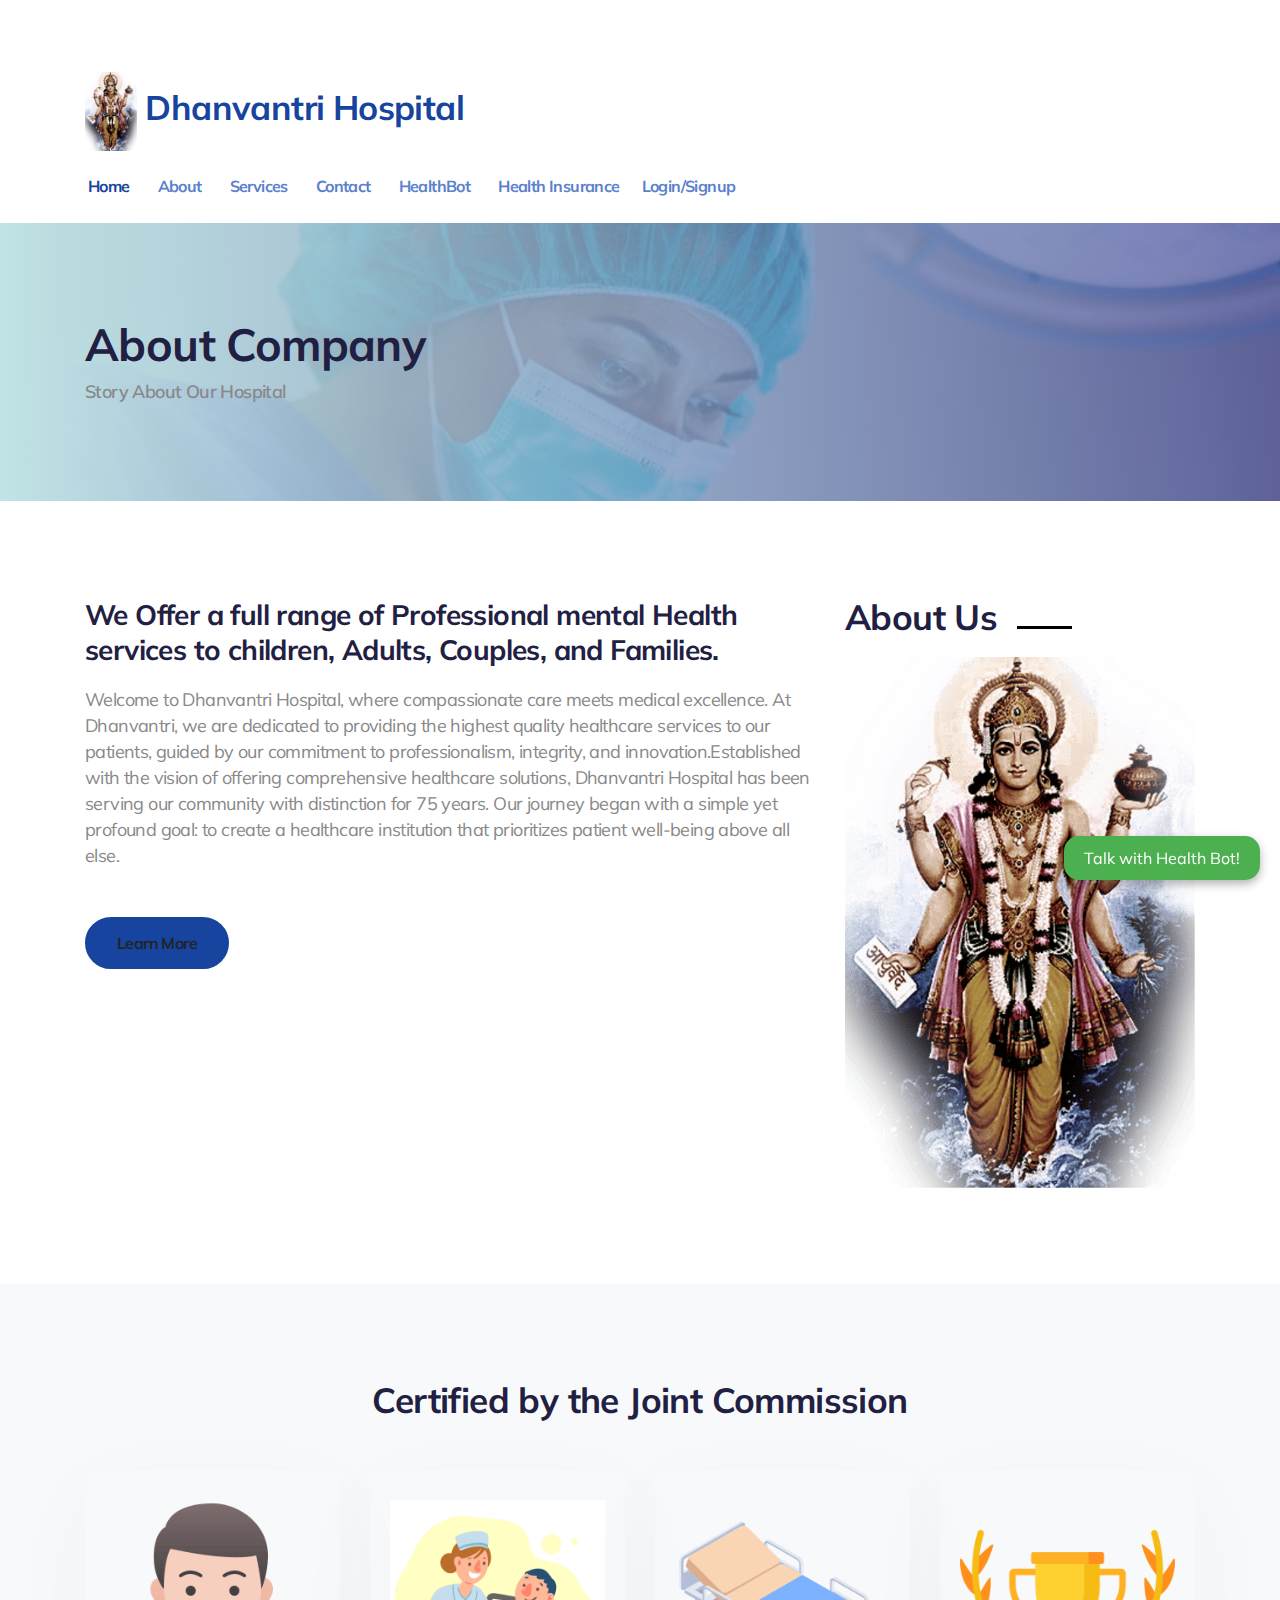
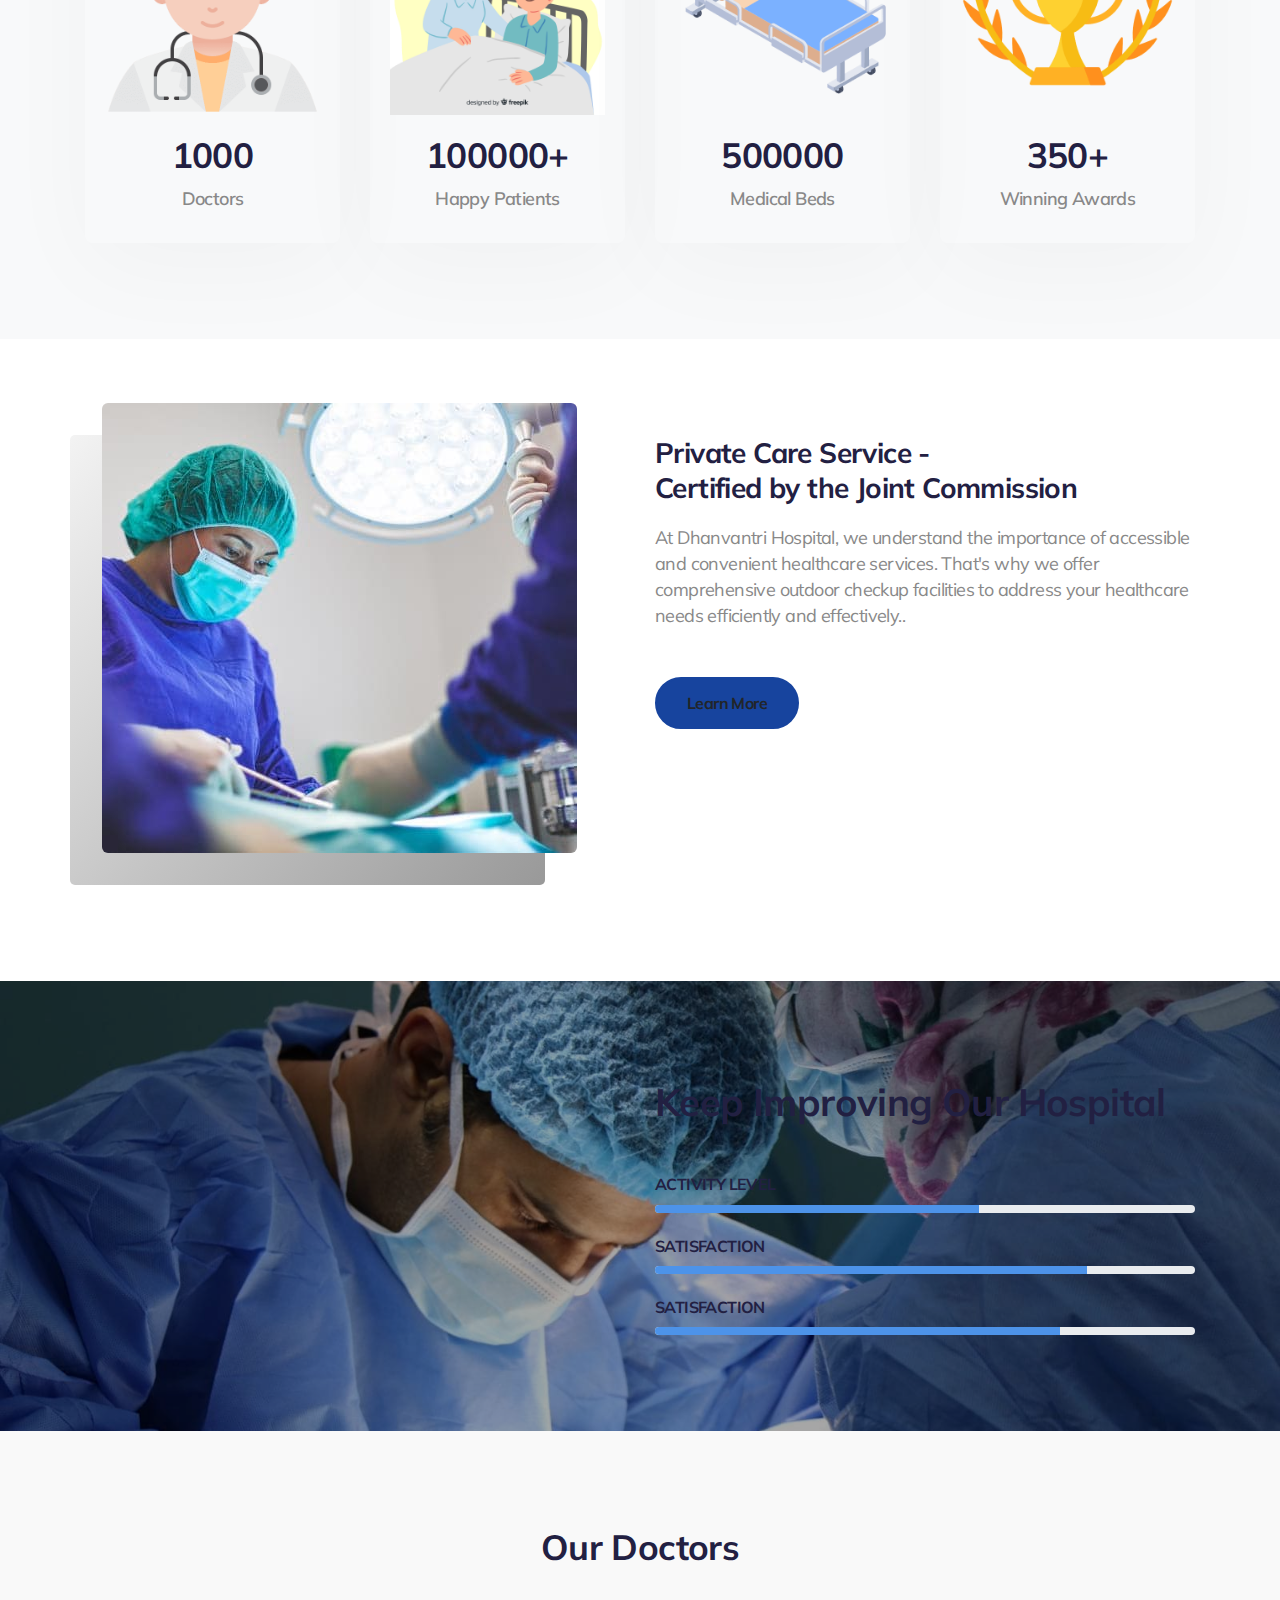
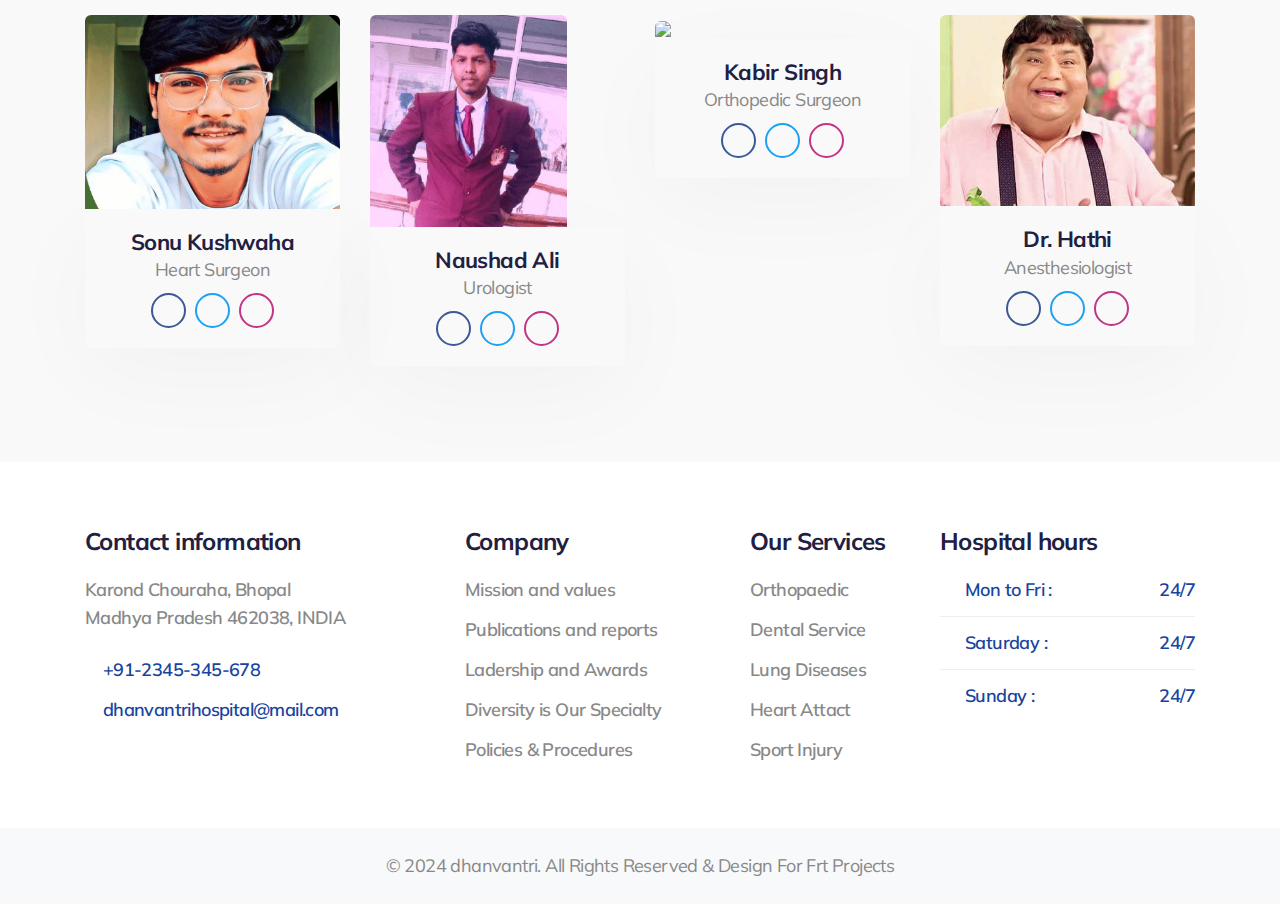
==== commit a80be56a: "Merge pull request #33 from athrvadeshmukh/athrvadeshmukh-patch-25" ====
--- a/Microsoft-Future-Ready-Talent-Virtual-Internship-Project/about.html
+++ b/Microsoft-Future-Ready-Talent-Virtual-Internship-Project/about.html
@@ -5,53 +5,128 @@
     <meta charset="utf-8">
     <meta name="viewport" content="width=device-width, initial-scale=1, shrink-to-fit=no">
 
-    <title>Dhanvantri Hospital</title>
+    <title>Dhanvantri Hospital </title>
 
     <link href="https://fonts.googleapis.com/css?family=Muli:400,600,700&display=swap" rel="stylesheet">
+
     <link rel="stylesheet" href="assets/css/style-starter.css">
-  </head>
-  <body>
+    
+   <style>
+    /* Style for the floating chat bot button */
+    .chat-bot-button {
+        position: fixed;
+        bottom: 20px;
+        right: 20px;
+        background-color: #4CAF50;
+        color: white;
+        border: none;
+        border-radius: 15px;
+        padding: 10px 20px;
+        font-size: 16px;
+        cursor: pointer;
+        box-shadow: 0px 4px 10px rgba(0, 0, 0, 0.3);
+        z-index: 999;
+    }
+
+    /* Hover effect */
+    .chat-bot-button:hover {
+        background-color: #45a049;
+    }
+
+    /* Style for the chat bot iframe */
+    #chat-bot-iframe {
+        position: fixed;
+        bottom: 50px;
+        right: 40px; /* Moved slightly to the left */
+        width: calc(100% - 80px); /* Adjusted width to create a gap from both sides */
+        max-width: 300px;
+        height: 530px;
+        border: none;
+        border-radius: 10px;
+        box-shadow: 0px 4px 10px rgba(0, 0, 0, 0.3);
+        z-index: 999;
+        display: none;
+    }
+</style>
+</head>
+<body>
+
+<!-- Floating Chat Bot Button -->
+<button class="chat-bot-button" onclick="toggleChatBot()">Talk with Health Bot!</button>
+
+<!-- Chat Bot Iframe -->
+<iframe id="chat-bot-iframe" src="https://healthcare-bot-4zh3cgtuvfxc6.azurewebsites.net/" allow="microphone; camera;"></iframe>
+
+<script>
+    var chatBotIframe = document.getElementById('chat-bot-iframe');
+
+    function toggleChatBot() {
+        if (chatBotIframe.style.display === 'none') {
+            chatBotIframe.style.display = 'block';
+        } else {
+            chatBotIframe.style.display = 'none';
+        }
+    }
+</script>
+
+</body>
+</html>
+
 <section class="w3l-bootstrap-header">
-  <nav class="navbar navbar-expand-md navbar-light py-3">
+ <nav class="navbar navbar-expand-md navbar-light py-3">
     <div class="container">
-      <a class="navbar-brand" href="index.html"><img src="assets/images/award.png" class="img-fluid" width="52px">
-        Dhanvantri Hospital</a>
-
-      <button class="navbar-toggler" type="button" data-toggle="collapse" data-target="#navbarSupportedContent"
-        aria-controls="navbarSupportedContent" aria-expanded="false" aria-label="Toggle navigation">
-        Menu
-      </button>
-
-      <div class="collapse navbar-collapse" id="navbarSupportedContent">
-        <ul class="navbar-nav ml-auto">
-          <li class="nav-item">
+        <!-- Logo and Brand -->
+        <a class="navbar-brand" href="index.html">
+            <img src="assets/images/award.png" class="img-fluid" width="52px" alt="Dhanvantri Hospital Logo">
+            Dhanvantri Hospital
+        </a>
+        
+        <!-- Toggler Button for small screens -->
+        <button class="navbar-toggler" type="button" data-toggle="collapse" data-target="#navbarSupportedContent"
+            aria-controls="navbarSupportedContent" aria-expanded="false" aria-label="Toggle navigation">
+            Menu
+        </button>
+
+      <style>
+    .custom-navbar {
+        margin-left: -390px; /* Adjust this value as needed for left shift */
+        margin-top: 150px; /* Adjust this value as needed for downward shift */
+    }
+
+    .custom-navbar .navbar-nav {
+        padding-left: 0; /* Remove default padding */
+    }
+</style>
+
+<div class="collapse navbar-collapse custom-navbar" id="navbarSupportedContent">
+    <ul class="navbar-nav">
+        <li class="nav-item active">
             <a class="nav-link" href="index.html">Home</a>
-          </li>
-          <li class="nav-item active">
+        </li>
+        <li class="nav-item">
             <a class="nav-link" href="about.html">About</a>
-          </li>
-          <li class="nav-item">
+        </li>
+        <li class="nav-item">
             <a class="nav-link" href="services.html">Services</a>
-          </li>
-          <li class="nav-item">
+        </li>
+        <li class="nav-item">
             <a class="nav-link" href="contact.html">Contact</a>
-		     <li class="nav-item">
+        </li>
+        <li class="nav-item">
             <a class="nav-link" href="https://healthcare-bot-4zh3cgtuvfxc6.azurewebsites.net/">HealthBot</a>
-          </li>
-          <li class="nav-item">
+        </li>
+        <li class="nav-item">
+          <a class="nav-link" href="healthinsurance.html">Health Insurance</a>
+      </li>
+        <li class="nav-item">
             <a class="nav-link" href="login.html">Login/Signup</a>
-          </li>
-        </ul>
-      </div>
-      <a href="#domain" class="domain ml-3" data-toggle="modal" data-target="#DomainModal">
-        <div class="hamburger1">
-          <div></div>
-          <div></div>
-          <div></div>
-        </div>
-      </a>
-    </div>
-  </nav>
+        </li>
+    </ul>
+</div>
+
+
+</nav>
+
 </section>
 
 
@@ -143,7 +218,11 @@
 				<div class="col-lg-8 content-left">
 					<h4>We Offer a full range of Professional mental Health services to children, Adults,
                         Couples, and Families.</h4>
-					<p class="mb-0"></p>
+					<p class="mb-0">Welcome to Dhanvantri Hospital, where compassionate care meets medical excellence. At Dhanvantri, 
+            we are dedicated to providing the highest quality healthcare services to our patients, guided by our commitment to professionalism, 
+            integrity, and innovation.Established with the vision of offering comprehensive healthcare solutions, Dhanvantri 
+            Hospital has been serving our community with distinction for 75 years. Our journey began with a simple yet profound goal: 
+            to create a healthcare institution that prioritizes patient well-being above all else.</p>
 					<a href="#portfolio.html" class="btn-style btn-primary btn mt-lg-5 mt-4">Learn More</a>
 				</div>
 				<div class="col-lg-4 content-photo mt-lg-0 mt-md-5 mt-4">
@@ -205,7 +284,7 @@
                 <div class="offset-lg-1 col-lg-6 left-cont sec-grid-ab mt-lg-0 mt-5">
                     <h4>Private Care Service -<br>Certified by the Joint Commission</h4>
                     <p></p>
-                    <p class="mt-3"></p>
+                    <p class="mt-3">At Dhanvantri Hospital, we understand the importance of accessible and convenient healthcare services. That's why we offer comprehensive outdoor checkup facilities to address your healthcare needs efficiently and effectively..</p>
                     <a href="about.html" class="btn btn-primary btn-style mt-sm-5 mt-4"> Learn More </a>
                 </div>
             </div>
@@ -288,7 +367,7 @@
 				</div>
 				<div class="col-lg-3 col-6 team-main-19 mt-lg-0 mt-4">
 					<div class="column-19">
-						<a href="team-single.html"><img class="img-fluid" src="assets/images/Dr.Kabir Singh.jpg" alt=" "></a>
+						<a href="team-single.html"><img class="img-fluid" src="assets/images/Dr.Arjun Reddy.jpg" alt=" "></a>
 					</div>
 					<div class="right-team-9">
 						<h6><a href="team-single.html" class="title-team-32">Kabir Singh</a></h6>
@@ -374,7 +453,7 @@
       </div>
       <div class="midd-footer-28 align-center py-lg-4 py-3 mt-md-5 mt-3">
         <div class="container">
-          <p class="copy-footer-28 text-center"> &copy; 2023 dhanvantri. All Rights Reserved & Design byMicrosoft FRT  </p>
+          <p class="copy-footer-28 text-center"> &copy; 2024 dhanvantri. All Rights Reserved & Design For Frt Projects</p>
         </div>
       </div>
       </div>
--- a/Microsoft-Future-Ready-Talent-Virtual-Internship-Project/assets/css/style-starter.css
+++ b/Microsoft-Future-Ready-Talent-Virtual-Internship-Project/assets/css/style-starter.css
@@ -12,11 +12,11 @@
   --green: #28a745;
   --teal: #20c997;
   --cyan: #17a2b8;
-  --white: #fff;
+  --white: 45deg, #ff7e5f, #feb47b, #ffea00, #8be48e, #1cd8d2;
   --gray: #6c757d;
   --gray-dark: #343a40;
   --primary: #17449e;
-  --secondary: #fff;
+  --secondary: 45deg, #ff7e5f, #feb47b, #ffea00, #8be48e, #1cd8d2;
   --success: #28a745;
   --info: #17a2b8;
   --warning: #ffc107;
@@ -41,6 +41,140 @@
   line-height: 1.15;
   -webkit-text-size-adjust: 100%;
   -webkit-tap-highlight-color: rgba(0, 0, 0, 0); }
+/* Resetting default styles */
+* {
+    margin: 0;
+    padding: 0;
+    box-sizing: border-box;
+}
+
+/* Global styles */
+body {
+    font-family: Arial, sans-serif;
+    line-height: 1.6;
+    animation: gradientBackground 15s ease infinite;
+}
+
+/* Animation for background gradient */
+@keyframes gradientBackground {
+    0% {
+        background-color: #ff7e5f; /* Reddish color */
+    }
+    25% {
+        background-color: #feb47b; /* Orange color */
+    }
+    50% {
+        background-color: #ffea00; /* Yellow color */
+    }
+    75% {
+        background-color: #8be48e; /* Green color */
+    }
+    100% {
+        background-color: #1cd8d2; /* Blue color */
+    }
+}
+
+/* Header styles */
+.header {
+    height: 20px;
+    width: 100%;
+    background-color: rgba(255, 255, 255, 0.9);
+    box-shadow: 0px 2px 4px rgba(0, 0, 0, 0.1);
+    padding: 20px;
+}
+
+.logo {
+	   height: 20px;
+    font-size: 24px;
+    font-weight: bold;
+    color: #333;
+    text-decoration: none;
+}
+
+.nav-menu {
+	   height: 20px;
+    list-style: none;
+    margin: 0;
+    padding: 0;
+}
+
+.nav-menu li {
+	   height: 20px;
+    display: inline-block;
+    margin-right: 20px;
+}
+
+.nav-menu li:last-child {
+	   height: 20px;
+    margin-right: 0;
+}
+
+.nav-menu li a {
+	   height: 20px;
+    text-decoration: none;
+    color: #333;
+    font-weight: bold;
+    padding: 10px 20px;
+    border-radius: 5px;
+    transition: background-color 0.3s ease;
+}
+
+.nav-menu li a:hover {
+    background-color: #f1f1f1;
+}
+
+/* Main content styles */
+.main-content {
+    padding: 20px;
+}
+
+h1, h2, h3, h4, h5, h6 {
+    color: #333;
+    margin-bottom: 10px;
+}
+
+p {
+    color: #666;
+    margin-bottom: 15px;
+}
+
+/* Footer styles */
+.footer {
+    background-color: #333;
+    color: 45deg, #ff7e5f, #feb47b, #ffea00, #8be48e, #1cd8d2;
+    padding: 10px;
+    text-align: center;
+}
+
+.footer p {
+    margin-bottom: 10px;
+}
+
+.footer a {
+    color: 45deg, #ff7e5f, #feb47b, #ffea00, #8be48e, #1cd8d2;
+    text-decoration: none;
+}
+
+.footer a:hover {
+    text-decoration: underline;
+}
+
+/* Responsive styles */
+@media screen and (max-width: 768px) {
+    .header {
+        flex-direction: column;
+        align-items: flex-start;
+    }
+
+    .nav-menu li {
+        display: block;
+        margin: 10px 0;
+    }
+
+    .nav-menu li:last-child {
+        margin-bottom: 0;
+    }
+}
 
 article, aside, figcaption, figure, footer, header, hgroup, main, nav, section {
   display: block; }
@@ -53,7 +187,7 @@
   line-height: 1.5;
   color: #212529;
   text-align: left;
-  background-color: #fff; }
+  background-color: 45deg, #ff7e5f, #feb47b, #ffea00, #8be48e, #1cd8d2; }
 
 [tabindex="-1"]:focus:not(:focus-visible) {
   outline: 0 !important; }
@@ -418,7 +552,7 @@
 
 .img-thumbnail {
   padding: 0.25rem;
-  background-color: #fff;
+  background-color: 45deg, #ff7e5f, #feb47b, #ffea00, #8be48e, #1cd8d2;
   border: 1px solid #dee2e6;
   border-radius: 0.25rem;
   max-width: 100%;
@@ -445,7 +579,7 @@
 kbd {
   padding: 0.2rem 0.4rem;
   font-size: 87.5%;
-  color: #fff;
+  color: 45deg, #ff7e5f, #feb47b, #ffea00, #8be48e, #1cd8d2;
   background-color: #212529;
   border-radius: 0.2rem; }
   kbd kbd {
@@ -1354,7 +1488,7 @@
     background-color: rgba(0, 0, 0, 0.075); }
 
 .table .thead-dark th {
-  color: #fff;
+  color: 45deg, #ff7e5f, #feb47b, #ffea00, #8be48e, #1cd8d2;
   background-color: #343a40;
   border-color: #454d55; }
 
@@ -1364,7 +1498,7 @@
   border-color: #dee2e6; }
 
 .table-dark {
-  color: #fff;
+  color: 45deg, #ff7e5f, #feb47b, #ffea00, #8be48e, #1cd8d2;
   background-color: #343a40; }
   .table-dark th,
   .table-dark td,
@@ -1375,7 +1509,7 @@
   .table-dark.table-striped tbody tr:nth-of-type(odd) {
     background-color: rgba(255, 255, 255, 0.05); }
   .table-dark.table-hover tbody tr:hover {
-    color: #fff;
+    color: 45deg, #ff7e5f, #feb47b, #ffea00, #8be48e, #1cd8d2;
     background-color: rgba(255, 255, 255, 0.075); }
 
 @media (max-width: 575.98px) {
@@ -1431,7 +1565,7 @@
   font-weight: 400;
   line-height: 1.5;
   color: #495057;
-  background-color: #fff;
+  background-color: 45deg, #ff7e5f, #feb47b, #ffea00, #8be48e, #1cd8d2;
   background-clip: padding-box;
   border: 1px solid #ced4da;
   border-radius: 0.25rem;
@@ -1447,7 +1581,7 @@
     text-shadow: 0 0 0 #495057; }
   .form-control:focus {
     color: #495057;
-    background-color: #fff;
+    background-color: 45deg, #ff7e5f, #feb47b, #ffea00, #8be48e, #1cd8d2;
     border-color: #4f81e5;
     outline: 0;
     box-shadow: 0 0 0 0.2rem rgba(23, 68, 158, 0.25); }
@@ -1472,7 +1606,7 @@
 
 select.form-control:focus::-ms-value {
   color: #495057;
-  background-color: #fff; }
+  background-color: 45deg, #ff7e5f, #feb47b, #ffea00, #8be48e, #1cd8d2; }
 
 .form-control-file,
 .form-control-range {
@@ -1594,7 +1728,7 @@
   margin-top: .1rem;
   font-size: 0.875rem;
   line-height: 1.5;
-  color: #fff;
+  color: 45deg, #ff7e5f, #feb47b, #ffea00, #8be48e, #1cd8d2;
   background-color: rgba(40, 167, 69, 0.9);
   border-radius: 0.25rem; }
 
@@ -1622,7 +1756,7 @@
 .was-validated .custom-select:valid, .custom-select.is-valid {
   border-color: #28a745;
   padding-right: calc(0.75em + 2.3125rem);
-  background: url("data:image/svg+xml,%3csvg xmlns='http://www.w3.org/2000/svg' width='4' height='5' viewBox='0 0 4 5'%3e%3cpath fill='%23343a40' d='M2 0L0 2h4zm0 5L0 3h4z'/%3e%3c/svg%3e") no-repeat right 0.75rem center/8px 10px, url("data:image/svg+xml,%3csvg xmlns='http://www.w3.org/2000/svg' width='8' height='8' viewBox='0 0 8 8'%3e%3cpath fill='%2328a745' d='M2.3 6.73L.6 4.53c-.4-1.04.46-1.4 1.1-.8l1.1 1.4 3.4-3.8c.6-.63 1.6-.27 1.2.7l-4 4.6c-.43.5-.8.4-1.1.1z'/%3e%3c/svg%3e") #fff no-repeat center right 1.75rem/calc(0.75em + 0.375rem) calc(0.75em + 0.375rem); }
+  background: url("data:image/svg+xml,%3csvg xmlns='http://www.w3.org/2000/svg' width='4' height='5' viewBox='0 0 4 5'%3e%3cpath fill='%23343a40' d='M2 0L0 2h4zm0 5L0 3h4z'/%3e%3c/svg%3e") no-repeat right 0.75rem center/8px 10px, url("data:image/svg+xml,%3csvg xmlns='http://www.w3.org/2000/svg' width='8' height='8' viewBox='0 0 8 8'%3e%3cpath fill='%2328a745' d='M2.3 6.73L.6 4.53c-.4-1.04.46-1.4 1.1-.8l1.1 1.4 3.4-3.8c.6-.63 1.6-.27 1.2.7l-4 4.6c-.43.5-.8.4-1.1.1z'/%3e%3c/svg%3e") 45deg, #ff7e5f, #feb47b, #ffea00, #8be48e, #1cd8d2 no-repeat center right 1.75rem/calc(0.75em + 0.375rem) calc(0.75em + 0.375rem); }
   .was-validated .custom-select:valid:focus, .custom-select.is-valid:focus {
     border-color: #28a745;
     box-shadow: 0 0 0 0.2rem rgba(40, 167, 69, 0.25); }
@@ -1674,7 +1808,7 @@
   margin-top: .1rem;
   font-size: 0.875rem;
   line-height: 1.5;
-  color: #fff;
+  color: 45deg, #ff7e5f, #feb47b, #ffea00, #8be48e, #1cd8d2;
   background-color: rgba(220, 53, 69, 0.9);
   border-radius: 0.25rem; }
 
@@ -1702,7 +1836,7 @@
 .was-validated .custom-select:invalid, .custom-select.is-invalid {
   border-color: #dc3545;
   padding-right: calc(0.75em + 2.3125rem);
-  background: url("data:image/svg+xml,%3csvg xmlns='http://www.w3.org/2000/svg' width='4' height='5' viewBox='0 0 4 5'%3e%3cpath fill='%23343a40' d='M2 0L0 2h4zm0 5L0 3h4z'/%3e%3c/svg%3e") no-repeat right 0.75rem center/8px 10px, url("data:image/svg+xml,%3csvg xmlns='http://www.w3.org/2000/svg' width='12' height='12' fill='none' stroke='%23dc3545' viewBox='0 0 12 12'%3e%3ccircle cx='6' cy='6' r='4.5'/%3e%3cpath stroke-linejoin='round' d='M5.8 3.6h.4L6 6.5z'/%3e%3ccircle cx='6' cy='8.2' r='.6' fill='%23dc3545' stroke='none'/%3e%3c/svg%3e") #fff no-repeat center right 1.75rem/calc(0.75em + 0.375rem) calc(0.75em + 0.375rem); }
+  background: url("data:image/svg+xml,%3csvg xmlns='http://www.w3.org/2000/svg' width='4' height='5' viewBox='0 0 4 5'%3e%3cpath fill='%23343a40' d='M2 0L0 2h4zm0 5L0 3h4z'/%3e%3c/svg%3e") no-repeat right 0.75rem center/8px 10px, url("data:image/svg+xml,%3csvg xmlns='http://www.w3.org/2000/svg' width='12' height='12' fill='none' stroke='%23dc3545' viewBox='0 0 12 12'%3e%3ccircle cx='6' cy='6' r='4.5'/%3e%3cpath stroke-linejoin='round' d='M5.8 3.6h.4L6 6.5z'/%3e%3ccircle cx='6' cy='8.2' r='.6' fill='%23dc3545' stroke='none'/%3e%3c/svg%3e") 45deg, #ff7e5f, #feb47b, #ffea00, #8be48e, #1cd8d2 no-repeat center right 1.75rem/calc(0.75em + 0.375rem) calc(0.75em + 0.375rem); }
   .was-validated .custom-select:invalid:focus, .custom-select.is-invalid:focus {
     border-color: #dc3545;
     box-shadow: 0 0 0 0.2rem rgba(220, 53, 69, 0.25); }
@@ -1817,25 +1951,25 @@
   pointer-events: none; }
 
 .btn-primary {
-  color: #fff;
+  color: 45deg, #ff7e5f, #feb47b, #ffea00, #8be48e, #1cd8d2;
   background-color: #17449e;
   border-color: #17449e; }
   .btn-primary:hover {
-    color: #fff;
+    color: 45deg, #ff7e5f, #feb47b, #ffea00, #8be48e, #1cd8d2;
     background-color: #12367d;
     border-color: #113171; }
   .btn-primary:focus, .btn-primary.focus {
-    color: #fff;
+    color: 45deg, #ff7e5f, #feb47b, #ffea00, #8be48e, #1cd8d2;
     background-color: #12367d;
     border-color: #113171;
     box-shadow: 0 0 0 0.2rem rgba(58, 96, 173, 0.5); }
   .btn-primary.disabled, .btn-primary:disabled {
-    color: #fff;
+    color: 45deg, #ff7e5f, #feb47b, #ffea00, #8be48e, #1cd8d2;
     background-color: #17449e;
     border-color: #17449e; }
   .btn-primary:not(:disabled):not(.disabled):active, .btn-primary:not(:disabled):not(.disabled).active,
   .show > .btn-primary.dropdown-toggle {
-    color: #fff;
+    color: 45deg, #ff7e5f, #feb47b, #ffea00, #8be48e, #1cd8d2;
     background-color: #113171;
     border-color: #0f2c66; }
     .btn-primary:not(:disabled):not(.disabled):active:focus, .btn-primary:not(:disabled):not(.disabled).active:focus,
@@ -1844,8 +1978,8 @@
 
 .btn-secondary {
   color: #212529;
-  background-color: #fff;
-  border-color: #fff; }
+  background-color: 45deg, #ff7e5f, #feb47b, #ffea00, #8be48e, #1cd8d2;
+  border-color: 45deg, #ff7e5f, #feb47b, #ffea00, #8be48e, #1cd8d2; }
   .btn-secondary:hover {
     color: #212529;
     background-color: #ececec;
@@ -1857,8 +1991,8 @@
     box-shadow: 0 0 0 0.2rem rgba(222, 222, 223, 0.5); }
   .btn-secondary.disabled, .btn-secondary:disabled {
     color: #212529;
-    background-color: #fff;
-    border-color: #fff; }
+    background-color: 45deg, #ff7e5f, #feb47b, #ffea00, #8be48e, #1cd8d2;
+    border-color: 45deg, #ff7e5f, #feb47b, #ffea00, #8be48e, #1cd8d2; }
   .btn-secondary:not(:disabled):not(.disabled):active, .btn-secondary:not(:disabled):not(.disabled).active,
   .show > .btn-secondary.dropdown-toggle {
     color: #212529;
@@ -1869,25 +2003,25 @@
       box-shadow: 0 0 0 0.2rem rgba(222, 222, 223, 0.5); }
 
 .btn-success {
-  color: #fff;
+  color: 45deg, #ff7e5f, #feb47b, #ffea00, #8be48e, #1cd8d2;
   background-color: #28a745;
   border-color: #28a745; }
   .btn-success:hover {
-    color: #fff;
+    color: 45deg, #ff7e5f, #feb47b, #ffea00, #8be48e, #1cd8d2;
     background-color: #218838;
     border-color: #1e7e34; }
   .btn-success:focus, .btn-success.focus {
-    color: #fff;
+    color: 45deg, #ff7e5f, #feb47b, #ffea00, #8be48e, #1cd8d2;
     background-color: #218838;
     border-color: #1e7e34;
     box-shadow: 0 0 0 0.2rem rgba(72, 180, 97, 0.5); }
   .btn-success.disabled, .btn-success:disabled {
-    color: #fff;
+    color: 45deg, #ff7e5f, #feb47b, #ffea00, #8be48e, #1cd8d2;
     background-color: #28a745;
     border-color: #28a745; }
   .btn-success:not(:disabled):not(.disabled):active, .btn-success:not(:disabled):not(.disabled).active,
   .show > .btn-success.dropdown-toggle {
-    color: #fff;
+    color: 45deg, #ff7e5f, #feb47b, #ffea00, #8be48e, #1cd8d2;
     background-color: #1e7e34;
     border-color: #1c7430; }
     .btn-success:not(:disabled):not(.disabled):active:focus, .btn-success:not(:disabled):not(.disabled).active:focus,
@@ -1895,25 +2029,25 @@
       box-shadow: 0 0 0 0.2rem rgba(72, 180, 97, 0.5); }
 
 .btn-info {
-  color: #fff;
+  color: 45deg, #ff7e5f, #feb47b, #ffea00, #8be48e, #1cd8d2;
   background-color: #17a2b8;
   border-color: #17a2b8; }
   .btn-info:hover {
-    color: #fff;
+    color: 45deg, #ff7e5f, #feb47b, #ffea00, #8be48e, #1cd8d2;
     background-color: #138496;
     border-color: #117a8b; }
   .btn-info:focus, .btn-info.focus {
-    color: #fff;
+    color: 45deg, #ff7e5f, #feb47b, #ffea00, #8be48e, #1cd8d2;
     background-color: #138496;
     border-color: #117a8b;
     box-shadow: 0 0 0 0.2rem rgba(58, 176, 195, 0.5); }
   .btn-info.disabled, .btn-info:disabled {
-    color: #fff;
+    color: 45deg, #ff7e5f, #feb47b, #ffea00, #8be48e, #1cd8d2;
     background-color: #17a2b8;
     border-color: #17a2b8; }
   .btn-info:not(:disabled):not(.disabled):active, .btn-info:not(:disabled):not(.disabled).active,
   .show > .btn-info.dropdown-toggle {
-    color: #fff;
+    color: 45deg, #ff7e5f, #feb47b, #ffea00, #8be48e, #1cd8d2;
     background-color: #117a8b;
     border-color: #10707f; }
     .btn-info:not(:disabled):not(.disabled):active:focus, .btn-info:not(:disabled):not(.disabled).active:focus,
@@ -1947,25 +2081,25 @@
       box-shadow: 0 0 0 0.2rem rgba(222, 170, 12, 0.5); }
 
 .btn-danger {
-  color: #fff;
+  color: 45deg, #ff7e5f, #feb47b, #ffea00, #8be48e, #1cd8d2;
   background-color: #dc3545;
   border-color: #dc3545; }
   .btn-danger:hover {
-    color: #fff;
+    color: 45deg, #ff7e5f, #feb47b, #ffea00, #8be48e, #1cd8d2;
     background-color: #c82333;
     border-color: #bd2130; }
   .btn-danger:focus, .btn-danger.focus {
-    color: #fff;
+    color: 45deg, #ff7e5f, #feb47b, #ffea00, #8be48e, #1cd8d2;
     background-color: #c82333;
     border-color: #bd2130;
     box-shadow: 0 0 0 0.2rem rgba(225, 83, 97, 0.5); }
   .btn-danger.disabled, .btn-danger:disabled {
-    color: #fff;
+    color: 45deg, #ff7e5f, #feb47b, #ffea00, #8be48e, #1cd8d2;
     background-color: #dc3545;
     border-color: #dc3545; }
   .btn-danger:not(:disabled):not(.disabled):active, .btn-danger:not(:disabled):not(.disabled).active,
   .show > .btn-danger.dropdown-toggle {
-    color: #fff;
+    color: 45deg, #ff7e5f, #feb47b, #ffea00, #8be48e, #1cd8d2;
     background-color: #bd2130;
     border-color: #b21f2d; }
     .btn-danger:not(:disabled):not(.disabled):active:focus, .btn-danger:not(:disabled):not(.disabled).active:focus,
@@ -1999,25 +2133,25 @@
       box-shadow: 0 0 0 0.2rem rgba(216, 217, 219, 0.5); }
 
 .btn-dark {
-  color: #fff;
+  color: 45deg, #ff7e5f, #feb47b, #ffea00, #8be48e, #1cd8d2;
   background-color: #343a40;
   border-color: #343a40; }
   .btn-dark:hover {
-    color: #fff;
+    color: 45deg, #ff7e5f, #feb47b, #ffea00, #8be48e, #1cd8d2;
     background-color: #23272b;
     border-color: #1d2124; }
   .btn-dark:focus, .btn-dark.focus {
-    color: #fff;
+    color: 45deg, #ff7e5f, #feb47b, #ffea00, #8be48e, #1cd8d2;
     background-color: #23272b;
     border-color: #1d2124;
     box-shadow: 0 0 0 0.2rem rgba(82, 88, 93, 0.5); }
   .btn-dark.disabled, .btn-dark:disabled {
-    color: #fff;
+    color: 45deg, #ff7e5f, #feb47b, #ffea00, #8be48e, #1cd8d2;
     background-color: #343a40;
     border-color: #343a40; }
   .btn-dark:not(:disabled):not(.disabled):active, .btn-dark:not(:disabled):not(.disabled).active,
   .show > .btn-dark.dropdown-toggle {
-    color: #fff;
+    color: 45deg, #ff7e5f, #feb47b, #ffea00, #8be48e, #1cd8d2;
     background-color: #1d2124;
     border-color: #171a1d; }
     .btn-dark:not(:disabled):not(.disabled):active:focus, .btn-dark:not(:disabled):not(.disabled).active:focus,
@@ -2028,7 +2162,7 @@
   color: #17449e;
   border-color: #17449e; }
   .btn-outline-primary:hover {
-    color: #fff;
+    color: 45deg, #ff7e5f, #feb47b, #ffea00, #8be48e, #1cd8d2;
     background-color: #17449e;
     border-color: #17449e; }
   .btn-outline-primary:focus, .btn-outline-primary.focus {
@@ -2038,7 +2172,7 @@
     background-color: transparent; }
   .btn-outline-primary:not(:disabled):not(.disabled):active, .btn-outline-primary:not(:disabled):not(.disabled).active,
   .show > .btn-outline-primary.dropdown-toggle {
-    color: #fff;
+    color: 45deg, #ff7e5f, #feb47b, #ffea00, #8be48e, #1cd8d2;
     background-color: #17449e;
     border-color: #17449e; }
     .btn-outline-primary:not(:disabled):not(.disabled):active:focus, .btn-outline-primary:not(:disabled):not(.disabled).active:focus,
@@ -2046,22 +2180,22 @@
       box-shadow: 0 0 0 0.2rem rgba(23, 68, 158, 0.5); }
 
 .btn-outline-secondary {
-  color: #fff;
-  border-color: #fff; }
+  color: 45deg, #ff7e5f, #feb47b, #ffea00, #8be48e, #1cd8d2;
+  border-color: 45deg, #ff7e5f, #feb47b, #ffea00, #8be48e, #1cd8d2; }
   .btn-outline-secondary:hover {
     color: #212529;
-    background-color: #fff;
-    border-color: #fff; }
+    background-color: 45deg, #ff7e5f, #feb47b, #ffea00, #8be48e, #1cd8d2;
+    border-color: 45deg, #ff7e5f, #feb47b, #ffea00, #8be48e, #1cd8d2; }
   .btn-outline-secondary:focus, .btn-outline-secondary.focus {
     box-shadow: 0 0 0 0.2rem rgba(255, 255, 255, 0.5); }
   .btn-outline-secondary.disabled, .btn-outline-secondary:disabled {
-    color: #fff;
+    color: 45deg, #ff7e5f, #feb47b, #ffea00, #8be48e, #1cd8d2;
     background-color: transparent; }
   .btn-outline-secondary:not(:disabled):not(.disabled):active, .btn-outline-secondary:not(:disabled):not(.disabled).active,
   .show > .btn-outline-secondary.dropdown-toggle {
     color: #212529;
-    background-color: #fff;
-    border-color: #fff; }
+    background-color: 45deg, #ff7e5f, #feb47b, #ffea00, #8be48e, #1cd8d2;
+    border-color: 45deg, #ff7e5f, #feb47b, #ffea00, #8be48e, #1cd8d2; }
     .btn-outline-secondary:not(:disabled):not(.disabled):active:focus, .btn-outline-secondary:not(:disabled):not(.disabled).active:focus,
     .show > .btn-outline-secondary.dropdown-toggle:focus {
       box-shadow: 0 0 0 0.2rem rgba(255, 255, 255, 0.5); }
@@ -2070,7 +2204,7 @@
   color: #28a745;
   border-color: #28a745; }
   .btn-outline-success:hover {
-    color: #fff;
+    color: 45deg, #ff7e5f, #feb47b, #ffea00, #8be48e, #1cd8d2;
     background-color: #28a745;
     border-color: #28a745; }
   .btn-outline-success:focus, .btn-outline-success.focus {
@@ -2080,7 +2214,7 @@
     background-color: transparent; }
   .btn-outline-success:not(:disabled):not(.disabled):active, .btn-outline-success:not(:disabled):not(.disabled).active,
   .show > .btn-outline-success.dropdown-toggle {
-    color: #fff;
+    color: 45deg, #ff7e5f, #feb47b, #ffea00, #8be48e, #1cd8d2;
     background-color: #28a745;
     border-color: #28a745; }
     .btn-outline-success:not(:disabled):not(.disabled):active:focus, .btn-outline-success:not(:disabled):not(.disabled).active:focus,
@@ -2091,7 +2225,7 @@
   color: #17a2b8;
   border-color: #17a2b8; }
   .btn-outline-info:hover {
-    color: #fff;
+    color: 45deg, #ff7e5f, #feb47b, #ffea00, #8be48e, #1cd8d2;
     background-color: #17a2b8;
     border-color: #17a2b8; }
   .btn-outline-info:focus, .btn-outline-info.focus {
@@ -2101,7 +2235,7 @@
     background-color: transparent; }
   .btn-outline-info:not(:disabled):not(.disabled):active, .btn-outline-info:not(:disabled):not(.disabled).active,
   .show > .btn-outline-info.dropdown-toggle {
-    color: #fff;
+    color: 45deg, #ff7e5f, #feb47b, #ffea00, #8be48e, #1cd8d2;
     background-color: #17a2b8;
     border-color: #17a2b8; }
     .btn-outline-info:not(:disabled):not(.disabled):active:focus, .btn-outline-info:not(:disabled):not(.disabled).active:focus,
@@ -2133,7 +2267,7 @@
   color: #dc3545;
   border-color: #dc3545; }
   .btn-outline-danger:hover {
-    color: #fff;
+    color: 45deg, #ff7e5f, #feb47b, #ffea00, #8be48e, #1cd8d2;
     background-color: #dc3545;
     border-color: #dc3545; }
   .btn-outline-danger:focus, .btn-outline-danger.focus {
@@ -2143,7 +2277,7 @@
     background-color: transparent; }
   .btn-outline-danger:not(:disabled):not(.disabled):active, .btn-outline-danger:not(:disabled):not(.disabled).active,
   .show > .btn-outline-danger.dropdown-toggle {
-    color: #fff;
+    color: 45deg, #ff7e5f, #feb47b, #ffea00, #8be48e, #1cd8d2;
     background-color: #dc3545;
     border-color: #dc3545; }
     .btn-outline-danger:not(:disabled):not(.disabled):active:focus, .btn-outline-danger:not(:disabled):not(.disabled).active:focus,
@@ -2175,7 +2309,7 @@
   color: #343a40;
   border-color: #343a40; }
   .btn-outline-dark:hover {
-    color: #fff;
+    color: 45deg, #ff7e5f, #feb47b, #ffea00, #8be48e, #1cd8d2;
     background-color: #343a40;
     border-color: #343a40; }
   .btn-outline-dark:focus, .btn-outline-dark.focus {
@@ -2185,7 +2319,7 @@
     background-color: transparent; }
   .btn-outline-dark:not(:disabled):not(.disabled):active, .btn-outline-dark:not(:disabled):not(.disabled).active,
   .show > .btn-outline-dark.dropdown-toggle {
-    color: #fff;
+    color: 45deg, #ff7e5f, #feb47b, #ffea00, #8be48e, #1cd8d2;
     background-color: #343a40;
     border-color: #343a40; }
     .btn-outline-dark:not(:disabled):not(.disabled):active:focus, .btn-outline-dark:not(:disabled):not(.disabled).active:focus,
@@ -2283,7 +2417,7 @@
   color: #212529;
   text-align: left;
   list-style: none;
-  background-color: #fff;
+  background-color: 45deg, #ff7e5f, #feb47b, #ffea00, #8be48e, #1cd8d2;
   background-clip: padding-box;
   border: 1px solid rgba(0, 0, 0, 0.15);
   border-radius: 0.25rem; }
@@ -2427,7 +2561,7 @@
     text-decoration: none;
     background-color: #f8f9fa; }
   .dropdown-item.active, .dropdown-item:active {
-    color: #fff;
+    color: 45deg, #ff7e5f, #feb47b, #ffea00, #8be48e, #1cd8d2;
     text-decoration: none;
     background-color: #17449e; }
   .dropdown-item.disabled, .dropdown-item:disabled {
@@ -2704,7 +2838,7 @@
   height: 1.25rem;
   opacity: 0; }
   .custom-control-input:checked ~ .custom-control-label::before {
-    color: #fff;
+    color: 45deg, #ff7e5f, #feb47b, #ffea00, #8be48e, #1cd8d2;
     border-color: #17449e;
     background-color: #17449e; }
   .custom-control-input:focus ~ .custom-control-label::before {
@@ -2712,7 +2846,7 @@
   .custom-control-input:focus:not(:checked) ~ .custom-control-label::before {
     border-color: #4f81e5; }
   .custom-control-input:not(:disabled):active ~ .custom-control-label::before {
-    color: #fff;
+    color: 45deg, #ff7e5f, #feb47b, #ffea00, #8be48e, #1cd8d2;
     background-color: #7ca1ec;
     border-color: #7ca1ec; }
   .custom-control-input[disabled] ~ .custom-control-label, .custom-control-input:disabled ~ .custom-control-label {
@@ -2733,7 +2867,7 @@
     height: 1rem;
     pointer-events: none;
     content: "";
-    background-color: #fff;
+    background-color: 45deg, #ff7e5f, #feb47b, #ffea00, #8be48e, #1cd8d2;
     border: #adb5bd solid 1px; }
   .custom-control-label::after {
     position: absolute;
@@ -2792,7 +2926,7 @@
       .custom-switch .custom-control-label::after {
         transition: none; } }
   .custom-switch .custom-control-input:checked ~ .custom-control-label::after {
-    background-color: #fff;
+    background-color: 45deg, #ff7e5f, #feb47b, #ffea00, #8be48e, #1cd8d2;
     transform: translateX(0.75rem); }
   .custom-switch .custom-control-input:disabled:checked ~ .custom-control-label::before {
     background-color: rgba(23, 68, 158, 0.5); }
@@ -2807,7 +2941,7 @@
   line-height: 1.5;
   color: #495057;
   vertical-align: middle;
-  background: #fff url("data:image/svg+xml,%3csvg xmlns='http://www.w3.org/2000/svg' width='4' height='5' viewBox='0 0 4 5'%3e%3cpath fill='%23343a40' d='M2 0L0 2h4zm0 5L0 3h4z'/%3e%3c/svg%3e") no-repeat right 0.75rem center/8px 10px;
+  background: 45deg, #ff7e5f, #feb47b, #ffea00, #8be48e, #1cd8d2 url("data:image/svg+xml,%3csvg xmlns='http://www.w3.org/2000/svg' width='4' height='5' viewBox='0 0 4 5'%3e%3cpath fill='%23343a40' d='M2 0L0 2h4zm0 5L0 3h4z'/%3e%3c/svg%3e") no-repeat right 0.75rem center/8px 10px;
   border: 1px solid #ced4da;
   border-radius: 0.25rem;
   -webkit-appearance: none;
@@ -2819,7 +2953,7 @@
     box-shadow: 0 0 0 0.2rem rgba(23, 68, 158, 0.25); }
     .custom-select:focus::-ms-value {
       color: #495057;
-      background-color: #fff; }
+      background-color: 45deg, #ff7e5f, #feb47b, #ffea00, #8be48e, #1cd8d2; }
   .custom-select[multiple], .custom-select[size]:not([size="1"]) {
     height: auto;
     padding-right: 0.75rem;
@@ -2883,7 +3017,7 @@
   font-weight: 400;
   line-height: 1.5;
   color: #495057;
-  background-color: #fff;
+  background-color: 45deg, #ff7e5f, #feb47b, #ffea00, #8be48e, #1cd8d2;
   border: 1px solid #ced4da;
   border-radius: 0.25rem; }
   .custom-file-label::after {
@@ -2913,11 +3047,11 @@
   .custom-range:focus {
     outline: none; }
     .custom-range:focus::-webkit-slider-thumb {
-      box-shadow: 0 0 0 1px #fff, 0 0 0 0.2rem rgba(23, 68, 158, 0.25); }
+      box-shadow: 0 0 0 1px 45deg, #ff7e5f, #feb47b, #ffea00, #8be48e, #1cd8d2, 0 0 0 0.2rem rgba(23, 68, 158, 0.25); }
     .custom-range:focus::-moz-range-thumb {
-      box-shadow: 0 0 0 1px #fff, 0 0 0 0.2rem rgba(23, 68, 158, 0.25); }
+      box-shadow: 0 0 0 1px 45deg, #ff7e5f, #feb47b, #ffea00, #8be48e, #1cd8d2, 0 0 0 0.2rem rgba(23, 68, 158, 0.25); }
     .custom-range:focus::-ms-thumb {
-      box-shadow: 0 0 0 1px #fff, 0 0 0 0.2rem rgba(23, 68, 158, 0.25); }
+      box-shadow: 0 0 0 1px 45deg, #ff7e5f, #feb47b, #ffea00, #8be48e, #1cd8d2, 0 0 0 0.2rem rgba(23, 68, 158, 0.25); }
   .custom-range::-moz-focus-outer {
     border: 0; }
   .custom-range::-webkit-slider-thumb {
@@ -3051,8 +3185,8 @@
   .nav-tabs .nav-link.active,
   .nav-tabs .nav-item.show .nav-link {
     color: #495057;
-    background-color: #fff;
-    border-color: #dee2e6 #dee2e6 #fff; }
+    background-color: 45deg, #ff7e5f, #feb47b, #ffea00, #8be48e, #1cd8d2;
+    border-color: #dee2e6 #dee2e6 45deg, #ff7e5f, #feb47b, #ffea00, #8be48e, #1cd8d2; }
   .nav-tabs .dropdown-menu {
     margin-top: -1px;
     border-top-left-radius: 0;
@@ -3063,7 +3197,7 @@
 
 .nav-pills .nav-link.active,
 .nav-pills .show > .nav-link {
-  color: #fff;
+  color: 45deg, #ff7e5f, #feb47b, #ffea00, #8be48e, #1cd8d2;
   background-color: #17449e; }
 
 .nav-fill .nav-item {
@@ -3308,9 +3442,9 @@
       color: rgba(0, 0, 0, 0.9); }
 
 .navbar-dark .navbar-brand {
-  color: #fff; }
+  color: 45deg, #ff7e5f, #feb47b, #ffea00, #8be48e, #1cd8d2; }
   .navbar-dark .navbar-brand:hover, .navbar-dark .navbar-brand:focus {
-    color: #fff; }
+    color: 45deg, #ff7e5f, #feb47b, #ffea00, #8be48e, #1cd8d2; }
 
 .navbar-dark .navbar-nav .nav-link {
   color: rgba(255, 255, 255, 0.5); }
@@ -3323,7 +3457,7 @@
 .navbar-dark .navbar-nav .active > .nav-link,
 .navbar-dark .navbar-nav .nav-link.show,
 .navbar-dark .navbar-nav .nav-link.active {
-  color: #fff; }
+  color: 45deg, #ff7e5f, #feb47b, #ffea00, #8be48e, #1cd8d2; }
 
 .navbar-dark .navbar-toggler {
   color: rgba(255, 255, 255, 0.5);
@@ -3335,9 +3469,9 @@
 .navbar-dark .navbar-text {
   color: rgba(255, 255, 255, 0.5); }
   .navbar-dark .navbar-text a {
-    color: #fff; }
+    color: 45deg, #ff7e5f, #feb47b, #ffea00, #8be48e, #1cd8d2; }
     .navbar-dark .navbar-text a:hover, .navbar-dark .navbar-text a:focus {
-      color: #fff; }
+      color: 45deg, #ff7e5f, #feb47b, #ffea00, #8be48e, #1cd8d2; }
 
 .card {
   position: relative;
@@ -3345,7 +3479,7 @@
   flex-direction: column;
   min-width: 0;
   word-wrap: break-word;
-  background-color: #fff;
+  background-color: 45deg, #ff7e5f, #feb47b, #ffea00, #8be48e, #1cd8d2;
   background-clip: border-box;
   border: 1px solid rgba(0, 0, 0, 0.125);
   border-radius: 0.25rem; }
@@ -3547,7 +3681,7 @@
   margin-left: -1px;
   line-height: 1.25;
   color: #17449e;
-  background-color: #fff;
+  background-color: 45deg, #ff7e5f, #feb47b, #ffea00, #8be48e, #1cd8d2;
   border: 1px solid #dee2e6; }
   .page-link:hover {
     z-index: 2;
@@ -3571,7 +3705,7 @@
 
 .page-item.active .page-link {
   z-index: 3;
-  color: #fff;
+  color: 45deg, #ff7e5f, #feb47b, #ffea00, #8be48e, #1cd8d2;
   background-color: #17449e;
   border-color: #17449e; }
 
@@ -3579,7 +3713,7 @@
   color: #6c757d;
   pointer-events: none;
   cursor: auto;
-  background-color: #fff;
+  background-color: 45deg, #ff7e5f, #feb47b, #ffea00, #8be48e, #1cd8d2;
   border-color: #dee2e6; }
 
 .pagination-lg .page-link {
@@ -3637,10 +3771,10 @@
   border-radius: 10rem; }
 
 .badge-primary {
-  color: #fff;
+  color: 45deg, #ff7e5f, #feb47b, #ffea00, #8be48e, #1cd8d2;
   background-color: #17449e; }
   a.badge-primary:hover, a.badge-primary:focus {
-    color: #fff;
+    color: 45deg, #ff7e5f, #feb47b, #ffea00, #8be48e, #1cd8d2;
     background-color: #113171; }
   a.badge-primary:focus, a.badge-primary.focus {
     outline: 0;
@@ -3648,7 +3782,7 @@
 
 .badge-secondary {
   color: #212529;
-  background-color: #fff; }
+  background-color: 45deg, #ff7e5f, #feb47b, #ffea00, #8be48e, #1cd8d2; }
   a.badge-secondary:hover, a.badge-secondary:focus {
     color: #212529;
     background-color: #e6e6e6; }
@@ -3657,20 +3791,20 @@
     box-shadow: 0 0 0 0.2rem rgba(255, 255, 255, 0.5); }
 
 .badge-success {
-  color: #fff;
+  color: 45deg, #ff7e5f, #feb47b, #ffea00, #8be48e, #1cd8d2;
   background-color: #28a745; }
   a.badge-success:hover, a.badge-success:focus {
-    color: #fff;
+    color: 45deg, #ff7e5f, #feb47b, #ffea00, #8be48e, #1cd8d2;
     background-color: #1e7e34; }
   a.badge-success:focus, a.badge-success.focus {
     outline: 0;
     box-shadow: 0 0 0 0.2rem rgba(40, 167, 69, 0.5); }
 
 .badge-info {
-  color: #fff;
+  color: 45deg, #ff7e5f, #feb47b, #ffea00, #8be48e, #1cd8d2;
   background-color: #17a2b8; }
   a.badge-info:hover, a.badge-info:focus {
-    color: #fff;
+    color: 45deg, #ff7e5f, #feb47b, #ffea00, #8be48e, #1cd8d2;
     background-color: #117a8b; }
   a.badge-info:focus, a.badge-info.focus {
     outline: 0;
@@ -3687,10 +3821,10 @@
     box-shadow: 0 0 0 0.2rem rgba(255, 193, 7, 0.5); }
 
 .badge-danger {
-  color: #fff;
+  color: 45deg, #ff7e5f, #feb47b, #ffea00, #8be48e, #1cd8d2;
   background-color: #dc3545; }
   a.badge-danger:hover, a.badge-danger:focus {
-    color: #fff;
+    color: 45deg, #ff7e5f, #feb47b, #ffea00, #8be48e, #1cd8d2;
     background-color: #bd2130; }
   a.badge-danger:focus, a.badge-danger.focus {
     outline: 0;
@@ -3707,10 +3841,10 @@
     box-shadow: 0 0 0 0.2rem rgba(248, 249, 250, 0.5); }
 
 .badge-dark {
-  color: #fff;
+  color: 45deg, #ff7e5f, #feb47b, #ffea00, #8be48e, #1cd8d2;
   background-color: #343a40; }
   a.badge-dark:hover, a.badge-dark:focus {
-    color: #fff;
+    color: 45deg, #ff7e5f, #feb47b, #ffea00, #8be48e, #1cd8d2;
     background-color: #1d2124; }
   a.badge-dark:focus, a.badge-dark.focus {
     outline: 0;
@@ -3790,7 +3924,7 @@
 
 .alert-warning {
   color: #856404;
-  background-color: #fff3cd;
+  background-color: 45deg, #ff7e5f, #feb47b, #ffea00, #8be48e, #1cd8d23cd;
   border-color: #ffeeba; }
   .alert-warning hr {
     border-top-color: #ffe8a1; }
@@ -3849,7 +3983,7 @@
   flex-direction: column;
   justify-content: center;
   overflow: hidden;
-  color: #fff;
+  color: 45deg, #ff7e5f, #feb47b, #ffea00, #8be48e, #1cd8d2;
   text-align: center;
   white-space: nowrap;
   background-color: #17449e;
@@ -3900,7 +4034,7 @@
   position: relative;
   display: block;
   padding: 0.75rem 1.25rem;
-  background-color: #fff;
+  background-color: 45deg, #ff7e5f, #feb47b, #ffea00, #8be48e, #1cd8d2;
   border: 1px solid rgba(0, 0, 0, 0.125); }
   .list-group-item:first-child {
     border-top-left-radius: 0.25rem;
@@ -3911,10 +4045,10 @@
   .list-group-item.disabled, .list-group-item:disabled {
     color: #6c757d;
     pointer-events: none;
-    background-color: #fff; }
+    background-color: 45deg, #ff7e5f, #feb47b, #ffea00, #8be48e, #1cd8d2; }
   .list-group-item.active {
     z-index: 2;
-    color: #fff;
+    color: 45deg, #ff7e5f, #feb47b, #ffea00, #8be48e, #1cd8d2;
     background-color: #17449e;
     border-color: #17449e; }
   .list-group-item + .list-group-item {
@@ -4029,7 +4163,7 @@
     color: #0c2352;
     background-color: #acbddd; }
   .list-group-item-primary.list-group-item-action.active {
-    color: #fff;
+    color: 45deg, #ff7e5f, #feb47b, #ffea00, #8be48e, #1cd8d2;
     background-color: #0c2352;
     border-color: #0c2352; }
 
@@ -4040,7 +4174,7 @@
     color: #858585;
     background-color: #f2f2f2; }
   .list-group-item-secondary.list-group-item-action.active {
-    color: #fff;
+    color: 45deg, #ff7e5f, #feb47b, #ffea00, #8be48e, #1cd8d2;
     background-color: #858585;
     border-color: #858585; }
 
@@ -4051,7 +4185,7 @@
     color: #155724;
     background-color: #b1dfbb; }
   .list-group-item-success.list-group-item-action.active {
-    color: #fff;
+    color: 45deg, #ff7e5f, #feb47b, #ffea00, #8be48e, #1cd8d2;
     background-color: #155724;
     border-color: #155724; }
 
@@ -4062,7 +4196,7 @@
     color: #0c5460;
     background-color: #abdde5; }
   .list-group-item-info.list-group-item-action.active {
-    color: #fff;
+    color: 45deg, #ff7e5f, #feb47b, #ffea00, #8be48e, #1cd8d2;
     background-color: #0c5460;
     border-color: #0c5460; }
 
@@ -4073,7 +4207,7 @@
     color: #856404;
     background-color: #ffe8a1; }
   .list-group-item-warning.list-group-item-action.active {
-    color: #fff;
+    color: 45deg, #ff7e5f, #feb47b, #ffea00, #8be48e, #1cd8d2;
     background-color: #856404;
     border-color: #856404; }
 
@@ -4084,7 +4218,7 @@
     color: #721c24;
     background-color: #f1b0b7; }
   .list-group-item-danger.list-group-item-action.active {
-    color: #fff;
+    color: 45deg, #ff7e5f, #feb47b, #ffea00, #8be48e, #1cd8d2;
     background-color: #721c24;
     border-color: #721c24; }
 
@@ -4095,7 +4229,7 @@
     color: #818182;
     background-color: #ececf6; }
   .list-group-item-light.list-group-item-action.active {
-    color: #fff;
+    color: 45deg, #ff7e5f, #feb47b, #ffea00, #8be48e, #1cd8d2;
     background-color: #818182;
     border-color: #818182; }
 
@@ -4106,7 +4240,7 @@
     color: #1b1e21;
     background-color: #b9bbbe; }
   .list-group-item-dark.list-group-item-action.active {
-    color: #fff;
+    color: 45deg, #ff7e5f, #feb47b, #ffea00, #8be48e, #1cd8d2;
     background-color: #1b1e21;
     border-color: #1b1e21; }
 
@@ -4116,7 +4250,7 @@
   font-weight: 700;
   line-height: 1;
   color: #000;
-  text-shadow: 0 1px 0 #fff;
+  text-shadow: 0 1px 0 45deg, #ff7e5f, #feb47b, #ffea00, #8be48e, #1cd8d2;
   opacity: .5; }
   @media (max-width: 1200px) {
     .close {
@@ -4240,7 +4374,7 @@
   flex-direction: column;
   width: 100%;
   pointer-events: auto;
-  background-color: #fff;
+  background-color: 45deg, #ff7e5f, #feb47b, #ffea00, #8be48e, #1cd8d2;
   background-clip: padding-box;
   border: 1px solid rgba(0, 0, 0, 0.2);
   border-radius: 0.3rem;
@@ -4401,7 +4535,7 @@
 .tooltip-inner {
   max-width: 200px;
   padding: 0.25rem 0.5rem;
-  color: #fff;
+  color: 45deg, #ff7e5f, #feb47b, #ffea00, #8be48e, #1cd8d2;
   text-align: center;
   background-color: #000;
   border-radius: 0.25rem; }
@@ -4429,7 +4563,7 @@
   line-break: auto;
   font-size: 0.875rem;
   word-wrap: break-word;
-  background-color: #fff;
+  background-color: 45deg, #ff7e5f, #feb47b, #ffea00, #8be48e, #1cd8d2;
   background-clip: padding-box;
   border: 1px solid rgba(0, 0, 0, 0.2);
   border-radius: 0.3rem; }
@@ -4457,7 +4591,7 @@
     .bs-popover-top > .arrow::after, .bs-popover-auto[x-placement^="top"] > .arrow::after {
       bottom: 1px;
       border-width: 0.5rem 0.5rem 0;
-      border-top-color: #fff; }
+      border-top-color: 45deg, #ff7e5f, #feb47b, #ffea00, #8be48e, #1cd8d2; }
 
 .bs-popover-right, .bs-popover-auto[x-placement^="right"] {
   margin-left: 0.5rem; }
@@ -4473,7 +4607,7 @@
     .bs-popover-right > .arrow::after, .bs-popover-auto[x-placement^="right"] > .arrow::after {
       left: 1px;
       border-width: 0.5rem 0.5rem 0.5rem 0;
-      border-right-color: #fff; }
+      border-right-color: 45deg, #ff7e5f, #feb47b, #ffea00, #8be48e, #1cd8d2; }
 
 .bs-popover-bottom, .bs-popover-auto[x-placement^="bottom"] {
   margin-top: 0.5rem; }
@@ -4486,7 +4620,7 @@
     .bs-popover-bottom > .arrow::after, .bs-popover-auto[x-placement^="bottom"] > .arrow::after {
       top: 1px;
       border-width: 0 0.5rem 0.5rem 0.5rem;
-      border-bottom-color: #fff; }
+      border-bottom-color: 45deg, #ff7e5f, #feb47b, #ffea00, #8be48e, #1cd8d2; }
   .bs-popover-bottom .popover-header::before, .bs-popover-auto[x-placement^="bottom"] .popover-header::before {
     position: absolute;
     top: 0;
@@ -4511,7 +4645,7 @@
     .bs-popover-left > .arrow::after, .bs-popover-auto[x-placement^="left"] > .arrow::after {
       right: 1px;
       border-width: 0.5rem 0 0.5rem 0.5rem;
-      border-left-color: #fff; }
+      border-left-color: 45deg, #ff7e5f, #feb47b, #ffea00, #8be48e, #1cd8d2; }
 
 .popover-header {
   padding: 0.5rem 0.75rem;
@@ -4600,7 +4734,7 @@
   align-items: center;
   justify-content: center;
   width: 15%;
-  color: #fff;
+  color: 45deg, #ff7e5f, #feb47b, #ffea00, #8be48e, #1cd8d2;
   text-align: center;
   opacity: 0.5;
   transition: opacity 0.15s ease; }
@@ -4611,7 +4745,7 @@
   .carousel-control-prev:hover, .carousel-control-prev:focus,
   .carousel-control-next:hover,
   .carousel-control-next:focus {
-    color: #fff;
+    color: 45deg, #ff7e5f, #feb47b, #ffea00, #8be48e, #1cd8d2;
     text-decoration: none;
     outline: 0;
     opacity: 0.9; }
@@ -4656,7 +4790,7 @@
     margin-left: 3px;
     text-indent: -999px;
     cursor: pointer;
-    background-color: #fff;
+    background-color: 45deg, #ff7e5f, #feb47b, #ffea00, #8be48e, #1cd8d2;
     background-clip: padding-box;
     border-top: 10px solid transparent;
     border-bottom: 10px solid transparent;
@@ -4676,7 +4810,7 @@
   z-index: 10;
   padding-top: 20px;
   padding-bottom: 20px;
-  color: #fff;
+  color: 45deg, #ff7e5f, #feb47b, #ffea00, #8be48e, #1cd8d2;
   text-align: center; }
 
 @-webkit-keyframes spinner-border {
@@ -4757,7 +4891,7 @@
   background-color: #113171 !important; }
 
 .bg-secondary {
-  background-color: #fff !important; }
+  background-color: 45deg, #ff7e5f, #feb47b, #ffea00, #8be48e, #1cd8d2 !important; }
 
 a.bg-secondary:hover, a.bg-secondary:focus,
 button.bg-secondary:hover,
@@ -4813,7 +4947,7 @@
   background-color: #1d2124 !important; }
 
 .bg-white {
-  background-color: #fff !important; }
+  background-color: 45deg, #ff7e5f, #feb47b, #ffea00, #8be48e, #1cd8d2 !important; }
 
 .bg-transparent {
   background-color: transparent !important; }
@@ -4852,7 +4986,7 @@
   border-color: #17449e !important; }
 
 .border-secondary {
-  border-color: #fff !important; }
+  border-color: 45deg, #ff7e5f, #feb47b, #ffea00, #8be48e, #1cd8d2 !important; }
 
 .border-success {
   border-color: #28a745 !important; }
@@ -4873,7 +5007,7 @@
   border-color: #343a40 !important; }
 
 .border-white {
-  border-color: #fff !important; }
+  border-color: 45deg, #ff7e5f, #feb47b, #ffea00, #8be48e, #1cd8d2 !important; }
 
 .rounded-sm {
   border-radius: 0.2rem !important; }
@@ -7087,7 +7221,7 @@
   font-style: italic !important; }
 
 .text-white {
-  color: #fff !important; }
+  color: 45deg, #ff7e5f, #feb47b, #ffea00, #8be48e, #1cd8d2 !important; }
 
 .text-primary {
   color: #17449e !important; }
@@ -7096,7 +7230,7 @@
   color: #0d275b !important; }
 
 .text-secondary {
-  color: #fff !important; }
+  color: 45deg, #ff7e5f, #feb47b, #ffea00, #8be48e, #1cd8d2 !important; }
 
 a.text-secondary:hover, a.text-secondary:focus {
   color: #d9d9d9 !important; }
@@ -7215,7 +7349,7 @@
     border-collapse: collapse !important; }
     .table td,
     .table th {
-      background-color: #fff !important; }
+      background-color: 45deg, #ff7e5f, #feb47b, #ffea00, #8be48e, #1cd8d2 !important; }
   .table-bordered th,
   .table-bordered td {
     border: 1px solid #dee2e6 !important; }
@@ -7388,7 +7522,7 @@
   font-size: 2em; }
 
 .fa-inverse {
-  color: #fff; }
+  color: 45deg, #ff7e5f, #feb47b, #ffea00, #8be48e, #1cd8d2; }
 
 /* Font Awesome uses the Unicode Private Use Area (PUA) to ensure screen
    readers do not read off random characters that represent icons */
@@ -9619,7 +9753,7 @@
 
 .btn-style {
   padding: 12px 30px;
-  color: #fff;
+  color: 45deg, #ff7e5f, #feb47b, #ffea00, #8be48e, #1cd8d2;
   font-size: 16px;
   text-transform: capitalize;
   font-weight: 700;
@@ -9628,7 +9762,7 @@
   border-radius: 35px; }
 
 .btn-style:hover {
-  background: #fff;
+  background: 45deg, #ff7e5f, #feb47b, #ffea00, #8be48e, #1cd8d2;
   border: 2px solid #17449e;
   box-shadow: 0 0 black;
   color: #17449e; }
@@ -9640,28 +9774,28 @@
   text-transform: capitalize;
   font-weight: 700;
   transition: 0.3s ease-in;
-  border: 2px solid #fff;
+  border: 2px solid 45deg, #ff7e5f, #feb47b, #ffea00, #8be48e, #1cd8d2;
   border-radius: 35px; }
 
 .btn-style-white:hover {
   background: var(--text-hover-color);
   border: 2px solid var(--text-hover-color);
-  color: #fff; }
+  color: 45deg, #ff7e5f, #feb47b, #ffea00, #8be48e, #1cd8d2; }
 
 .btn-style-outline {
   padding: 12px 30px;
-  color: #fff;
+  color: 45deg, #ff7e5f, #feb47b, #ffea00, #8be48e, #1cd8d2;
   font-size: 16px;
   text-transform: capitalize;
   font-weight: 700;
   transition: 0.3s ease-in;
-  border: 2px solid #fff;
+  border: 2px solid 45deg, #ff7e5f, #feb47b, #ffea00, #8be48e, #1cd8d2;
   border-radius: 35px; }
 
 .btn-style-outline:hover {
   color: #17449e;
-  background: #fff;
-  border: 2px solid #fff; }
+  background: 45deg, #ff7e5f, #feb47b, #ffea00, #8be48e, #1cd8d2;
+  border: 2px solid 45deg, #ff7e5f, #feb47b, #ffea00, #8be48e, #1cd8d2; }
 
 h3.title {
   font-size: 35px;
@@ -9709,7 +9843,7 @@
   padding: 0 5px; }
 
 .w3l-bootstrap-header .social-top li a:hover {
-  color: #fff; }
+  color: 45deg, #ff7e5f, #feb47b, #ffea00, #8be48e, #1cd8d2; }
 
 .w3l-bootstrap-header .social-top {
   text-align: right; }
@@ -9720,7 +9854,7 @@
 .w3l-bootstrap-header .top-head li {
   font-size: 16px;
   line-height: 24px;
-  color: #fff;
+  color: 45deg, #ff7e5f, #feb47b, #ffea00, #8be48e, #1cd8d2;
   margin: 0px 10px;
   display: inline-block; }
 
@@ -9729,7 +9863,7 @@
 
 .w3l-bootstrap-header .top-head li span.fa {
   font-size: 16px;
-  color: #fff;
+  color: 45deg, #ff7e5f, #feb47b, #ffea00, #8be48e, #1cd8d2;
   text-align: center;
   margin-right: 10px; }
 
@@ -9744,13 +9878,13 @@
   margin: 0 20px;
   font-size: 15px;
   line-height: 28px;
-  color: #fff; }
+  color: 45deg, #ff7e5f, #feb47b, #ffea00, #8be48e, #1cd8d2; }
 
 .w3l-bootstrap-header .accounts li a {
   color: #dedede; }
 
 .w3l-bootstrap-header .accounts li a:hover {
-  color: #fff; }
+  color: 45deg, #ff7e5f, #feb47b, #ffea00, #8be48e, #1cd8d2; }
 
 .w3l-bootstrap-header .accounts li:nth-child(3) {
   margin-right: 0; }
@@ -9781,7 +9915,7 @@
   content: '';
   width: 14px;
   height: 14px;
-  background: #fff;
+  background: 45deg, #ff7e5f, #feb47b, #ffea00, #8be48e, #1cd8d2;
   border: 1px #d5d5d5ee solid;
   display: block;
   border-right: none;
@@ -9806,7 +9940,7 @@
   background-color: transparent; }
 
 .w3l-bootstrap-header nav.navbar {
-  background-color: #fff; }
+  background-color: 45deg, #ff7e5f, #feb47b, #ffea00, #8be48e, #1cd8d2; }
 
 .w3l-bootstrap-header .form-inline .search {
   display: inline-block;
@@ -9818,7 +9952,7 @@
   font-weight: normal;
   padding-left: 15px;
   padding-right: 15px;
-  background: #fff;
+  background: 45deg, #ff7e5f, #feb47b, #ffea00, #8be48e, #1cd8d2;
   outline: none;
   border-radius: 4px;
   font-size: 16px;
@@ -9877,7 +10011,7 @@
   background: #17449e;
   border: none;
   outline: none;
-  color: #fff;
+  color: 45deg, #ff7e5f, #feb47b, #ffea00, #8be48e, #1cd8d2;
   font-weight: 600; }
 
 .w3l-bootstrap-header .navbar-toggler:hover {
@@ -9893,7 +10027,7 @@
     padding-top: 4px; }
   .w3l-bootstrap-header .navbar-light .navbar-toggler-icon {
     background-image: none !important;
-    color: #fff; }
+    color: 45deg, #ff7e5f, #feb47b, #ffea00, #8be48e, #1cd8d2; }
   .w3l-bootstrap-header .navbar-expand-lg .navbar-nav .dropdown-menu {
     transform: translateX(0px); }
   .w3l-bootstrap-header .navbar-expand-lg .navbar-nav .dropdown-menu:before {
@@ -9905,7 +10039,7 @@
     position: relative;
     border: 1px rgba(0, 0, 0, 0.09) solid;
     position: absolute;
-    background: #fff;
+    background: 45deg, #ff7e5f, #feb47b, #ffea00, #8be48e, #1cd8d2;
     top: 90%;
     right: 2%;
     left: 2%;
@@ -9961,7 +10095,7 @@
   content: '';
   width: 14px;
   height: 14px;
-  background: #fff;
+  background: 45deg, #ff7e5f, #feb47b, #ffea00, #8be48e, #1cd8d2;
   border: 1px #d5d5d5ee solid;
   display: block;
   border-right: none;
@@ -10202,7 +10336,7 @@
   background: none; }
 
 .owl-theme .owl-nav [class*=owl-] {
-  color: #fff;
+  color: 45deg, #ff7e5f, #feb47b, #ffea00, #8be48e, #1cd8d2;
   font-size: 35px;
   margin: 0px;
   padding: 0 14px;
@@ -10244,7 +10378,7 @@
   width: 12px;
   height: 12px;
   margin: 5px 2px;
-  background: #fff;
+  background: 45deg, #ff7e5f, #feb47b, #ffea00, #8be48e, #1cd8d2;
   display: block;
   -webkit-backface-visibility: visible;
   transition: opacity .2s ease;
@@ -10283,7 +10417,7 @@
   text-transform: capitalize;
   max-width: 700px;
   font-weight: 500;
-  color: #fff; }
+  color: 45deg, #ff7e5f, #feb47b, #ffea00, #8be48e, #1cd8d2; }
 
 .w3l-main-slider p.banner-para {
   color: #eaeaea;
@@ -10304,19 +10438,19 @@
 .w3l-main-slider .banner-info-bg h6 {
   font-size: 36px;
   margin-bottom: 14px;
-  color: #fff; }
+  color: 45deg, #ff7e5f, #feb47b, #ffea00, #8be48e, #1cd8d2; }
 
 .w3l-main-slider .banner-info-bg h5 {
   font-size: 60px;
   line-height: 1;
   font-weight: 900;
   margin-bottom: 30px;
-  color: #fff; }
+  color: 45deg, #ff7e5f, #feb47b, #ffea00, #8be48e, #1cd8d2; }
 
 .w3l-main-slider .banner-info-bg p {
   font-size: 18px;
   line-height: 26px;
-  color: #fff;
+  color: 45deg, #ff7e5f, #feb47b, #ffea00, #8be48e, #1cd8d2;
   font-weight: 600; }
 
 .w3l-main-slider .banner-info-bg ul {
@@ -10332,7 +10466,7 @@
   max-width: 700px; }
 
 .w3l-main-slider p.text-label {
-  color: #fff;
+  color: 45deg, #ff7e5f, #feb47b, #ffea00, #8be48e, #1cd8d2;
   font-size: 20px;
   margin-bottom: 5px;
   text-transform: uppercase; }
@@ -10362,8 +10496,18 @@
   background-size: cover; }
 
 .w3l-main-slider .banner-top2 {
-  background: url(../images/banner3.jpg) no-repeat center;
-  background-size: cover; }
+    position: relative;
+    overflow: hidden;
+  }
+  
+.w3l-main-slider .banner-top2 iframe {
+    position: absolute;
+    top: 0;
+    left: 0;
+    width: 100%;
+    height: 100%;
+    border: 0;
+  }
 
 .w3l-main-slider .banner-top3 {
   background: url(../images/banner4.jpg) no-repeat center;
@@ -10481,7 +10625,7 @@
 
 .modal button.close span:hover {
   background: #17449e;
-  color: #fff; }
+  color: 45deg, #ff7e5f, #feb47b, #ffea00, #8be48e, #1cd8d2; }
 
 h2.logo {
   color: #17449e;
@@ -10500,7 +10644,7 @@
 
 a.social-link {
   border: 2px solid transparent;
-  color: #fff;
+  color: 45deg, #ff7e5f, #feb47b, #ffea00, #8be48e, #1cd8d2;
   display: inline-block;
   font-size: 16px;
   height: 36px;
@@ -10563,7 +10707,7 @@
 
 /*-- humberger --*/
 .hamburger1 {
-  background: #fff;
+  background: 45deg, #ff7e5f, #feb47b, #ffea00, #8be48e, #1cd8d2;
   width: 35px;
   float: left;
   cursor: pointer; }
@@ -10615,7 +10759,7 @@
     text-align: center;
     font-weight: 400;
     line-height: 65px;
-    color: #fff;
+    color: 45deg, #ff7e5f, #feb47b, #ffea00, #8be48e, #1cd8d2;
     background-color: white;
     border-radius: 50%;
     font-size: 18px;
@@ -10651,14 +10795,24 @@
   }
 
 .w3l-video-sec .video-inner {
-  background: url(../images/banner3.jpg) no-repeat center;
-  background-size: cover;
-  -webkit-background-size: cover;
-  -moz-background-size: cover;
-  -o-background-size: cover;
-  -ms-background-size: cover;
-  position: relative;
-  z-index: 1; }
+    position: relative;
+    z-index: 1;
+  }
+  
+.video-container {
+    position: relative;
+    width: 100%;
+    padding-bottom: 56.25%; /* 16:9 aspect ratio */
+  }
+  
+.video-container iframe {
+    position: absolute;
+    top: 0;
+    left: 0;
+    width: 100%;
+    height: 100%;
+  }
+  
 
 .w3l-video-sec .video-inner:before {
   content: "";
@@ -10676,7 +10830,7 @@
   max-width: 750px; }
 
 .w3l-video-sec .video-inner h4 a {
-  color: #ffffff;
+  color: 45deg, #ff7e5f, #feb47b, #ffea00, #8be48e, #1cd8d2fff;
   margin-top: 20px;
   margin-bottom: 30px;
   font-size: 45px;
@@ -10699,11 +10853,11 @@
   text-align: center;
   padding: 0;
   background: var(--text-hover-color);
-  color: #fff; }
+  color: 45deg, #ff7e5f, #feb47b, #ffea00, #8be48e, #1cd8d2; }
 
 .w3l-video-sec .video-inner a.play-button:hover {
   color: #17449e;
-  background: #ffffff; }
+  background: 45deg, #ff7e5f, #feb47b, #ffea00, #8be48e, #1cd8d2fff; }
 
 .w3l-video-sec .video-inner a.play-button span {
   line-height: 60px;
@@ -10729,7 +10883,7 @@
   opacity: 1; }
 
 .w3l-video-sec .notify-popup {
-  background: #fff;
+  background: 45deg, #ff7e5f, #feb47b, #ffea00, #8be48e, #1cd8d2;
   border-radius: 5px;
   width: 35%;
   position: relative;
@@ -10831,7 +10985,7 @@
   z-index: -1; }
 
 .w3l-apply-6 .apply-info h4 {
-  color: #fff;
+  color: 45deg, #ff7e5f, #feb47b, #ffea00, #8be48e, #1cd8d2;
   font-size: 36px;
   text-transform: capitalize;
   line-height: 50px;
@@ -10839,7 +10993,7 @@
 
 .w3l-apply-6 .apply-info h6 {
   font-size: 16px;
-  color: #fff;
+  color: 45deg, #ff7e5f, #feb47b, #ffea00, #8be48e, #1cd8d2;
   font-weight: 700;
   margin: 0; }
 
@@ -10857,11 +11011,11 @@
   margin-bottom: 16px; }
 
 .w3l-apply-6 .appyl-sub-icon:hover {
-  background: #fff;
+  background: 45deg, #ff7e5f, #feb47b, #ffea00, #8be48e, #1cd8d2;
   transition: .3s ease; }
 
 .w3l-apply-6 .appyl-sub-icon span.fa {
-  color: #fff;
+  color: 45deg, #ff7e5f, #feb47b, #ffea00, #8be48e, #1cd8d2;
   line-height: 65px;
   font-size: 25px; }
 
@@ -10889,16 +11043,16 @@
   text-align: center;
   font-weight: 400;
   line-height: 65px;
-  color: #fff;
+  color: 45deg, #ff7e5f, #feb47b, #ffea00, #8be48e, #1cd8d2;
   background-color: #17449e;
   border-radius: 50%;
   font-size: 18px; }
 
 .w3l-apply-6 .appyl-sub-icon-info h5 a {
-  color: #fff; }
+  color: 45deg, #ff7e5f, #feb47b, #ffea00, #8be48e, #1cd8d2; }
 
 .w3l-apply-6 .appyl-sub-icon-info a.learn {
-  color: #fff;
+  color: 45deg, #ff7e5f, #feb47b, #ffea00, #8be48e, #1cd8d2;
   font-size: 18px;
   line-height: 20px;
   font-weight: 600;
@@ -10917,7 +11071,7 @@
   font-weight: 300; }
 
 .w3l-apply-6 .apply-form {
-  background: #fff;
+  background: 45deg, #ff7e5f, #feb47b, #ffea00, #8be48e, #1cd8d2;
   outline: 11px solid rgba(255, 255, 255, 0.11);
   border-radius: 6px;
   -webkit-border-radius: 6px;
@@ -10935,7 +11089,7 @@
 .w3l-apply-6 .apply-form input,
 .w3l-apply-6 .apply-form textarea,
 .w3l-apply-6 .apply-form select {
-  background: #fff;
+  background: 45deg, #ff7e5f, #feb47b, #ffea00, #8be48e, #1cd8d2;
   height: 50px;
   border: none;
   outline: none;
@@ -10959,7 +11113,7 @@
   resize: none; }
 
 .w3l-apply-6 .apply-form select.form-control {
-  background: #fff url(../images/down.png) no-repeat 92% 52%; }
+  background: 45deg, #ff7e5f, #feb47b, #ffea00, #8be48e, #1cd8d2 url(../images/down.png) no-repeat 92% 52%; }
 
 .w3l-apply-6 .apply-form h5 {
   font-size: 28px;
@@ -10975,7 +11129,7 @@
 .w3l-apply-6 .apply-form .btn {
   font-size: 16px;
   padding: 14px 45px;
-  color: #fff;
+  color: 45deg, #ff7e5f, #feb47b, #ffea00, #8be48e, #1cd8d2;
   width: 100%;
   background: #17449e;
   border-color: #17449e;
@@ -11033,7 +11187,7 @@
   background: #f8f9fa; }
 
 .w3l-stats {
-  background: #fff;
+  background: 45deg, #ff7e5f, #feb47b, #ffea00, #8be48e, #1cd8d2;
   padding: 30px 10px;
   border-radius: 8px;
   box-shadow: 0 25px 98px 0 rgba(19, 19, 19, 0.03); }
@@ -11083,7 +11237,7 @@
     font-size: 14px; } }
 
 .w3l-dhanvantri-footer footer.footer-28 {
-  background: #fff; }
+  background: 45deg, #ff7e5f, #feb47b, #ffea00, #8be48e, #1cd8d2; }
 
 .w3l-dhanvantri-footer h6.footer-title-28 {
   font-size: 24px;
@@ -11209,7 +11363,7 @@
   border: none;
   outline: none;
   cursor: pointer;
-  color: #fff;
+  color: 45deg, #ff7e5f, #feb47b, #ffea00, #8be48e, #1cd8d2;
   width: 36px;
   height: 36px;
   background: #17449e;
@@ -11278,47 +11432,62 @@
 
 .w3l-about-breadcrumb .breadcrumb-bg-about {
   background-size: cover;
-  background-image: linear-gradient(to right, #17449e, rgba(26, 35, 129, 0.6)), url(../images/breadcrumbbg.jpg);
+  background-image: linear-gradient(to right, #c1e4e5, rgba(26, 35, 129, 0.6)),  url(../images/breadcrumbbg.jpg);
   background-repeat: no-repeat, no-repeat, no-repeat;
   background-position: center;
   background-attachment: fixed; }
 
 .w3l-about-breadcrumb .breadcrumb-bg-services {
   background-size: cover;
-  background-image: linear-gradient(to right, #17449e, rgba(26, 35, 129, 0.6)), url(../images/banner1.jpg);
+  background-image: linear-gradient(to right, #c1e4e5, rgba(26, 35, 129, 0.6)),  url(../images/banner1.jpg);
   background-repeat: no-repeat, no-repeat, no-repeat;
   background-position: center;
   background-attachment: fixed; }
 
 .w3l-about-breadcrumb .breadcrumb-bg-blog {
   background-size: cover;
-  background-image: linear-gradient(to right, #17449e, rgba(26, 35, 129, 0.6)), url(../images/banner2.jpg);
+  background-image: linear-gradient(to right, #c1e4e5, rgba(26, 35, 129, 0.6)),  url(../images/banner2.jpg);
   background-repeat: no-repeat, no-repeat, no-repeat;
   background-position: center;
   background-attachment: fixed; }
 
 .w3l-about-breadcrumb .breadcrumb-bg-blogsingle {
+    position: relative;
+    padding-bottom: 56.25%; /* 16:9 aspect ratio */
+    padding-top: 30px;
+    height: 0;
+    overflow: hidden;
+  }
+  
+.w3l-about-breadcrumb .breadcrumb-bg-blogsingle .video-container {
+    position: absolute;
+    top: 0;
+    left: 0;
+    width: 100%;
+    height: 100%;
+  }
+  
+.w3l-about-breadcrumb .breadcrumb-bg-blogsingle iframe {
+    width: 100%;
+    height: 100%;
+  }
+  
+
+.w3l-about-breadcrumb .breadcrumb-bg-contact {
   background-size: cover;
-  background-image: linear-gradient(to right, #17449e, rgba(26, 35, 129, 0.6)), url(../images/banner3.jpg);
+  background-image: linear-gradient(to right, #c1e4e5, rgba(26, 35, 129, 0.6)),  url(../images/appointment.jpg);
   background-repeat: no-repeat, no-repeat, no-repeat;
   background-position: center;
   background-attachment: fixed; }
 
-.w3l-about-breadcrumb .breadcrumb-bg-contact {
-  background-size: cover;
-  background-image: linear-gradient(to right, #17449e, rgba(26, 35, 129, 0.6)), url(../images/appointment.jpg);
-  background-repeat: no-repeat, no-repeat, no-repeat;
-  background-position: center;
-  background-attachment: fixed; }
-
 .w3l-about-breadcrumb .breadcrumb-bg h2 {
   font-size: 45px;
   line-height: 50px;
-  color: #fff;
+  color: 45deg, #ff7e5f, #feb47b, #ffea00, #8be48e, #1cd8d2;
   font-weight: 700; }
 
 .w3l-about-breadcrumb .breadcrumb-bg p {
-  color: #fff;
+  color: 45deg, #ff7e5f, #feb47b, #ffea00, #8be48e, #1cd8d2;
   margin-top: 10px;
   text-transform: capitalize;
   font-weight: 600; }
@@ -11329,7 +11498,7 @@
 
 .w3l-about-breadcrumb .breadcrumb-bg p a:hover {
   text-decoration: underline;
-  color: #fff; }
+  color: 45deg, #ff7e5f, #feb47b, #ffea00, #8be48e, #1cd8d2; }
 
 @media (max-width: 991px) {
   .w3l-about-breadcrumb .breadcrumb-bg h2 {
@@ -11409,7 +11578,7 @@
   margin: 0 auto 50px; }
 
 .counter-gd {
-  background: #fff;
+  background: 45deg, #ff7e5f, #feb47b, #ffea00, #8be48e, #1cd8d2;
   padding: 30px 20px;
   border-radius: 8px;
   box-shadow: 0 25px 98px 0 rgba(0, 0, 0, 0.03); }
@@ -11452,7 +11621,7 @@
 
 @media all and (max-width: 384px) {
   .counter-gd {
-    background: #fff;
+    background: 45deg, #ff7e5f, #feb47b, #ffea00, #8be48e, #1cd8d2;
     padding: 30px 10px; }
   .w3l-counter-6 .counter-grids-info h6 {
     font-size: 30px;
@@ -11532,21 +11701,21 @@
   z-index: -1; }
 
 .w3l-progress-6 .progress-66-info h4 {
-  color: #fff;
+  color: 45deg, #ff7e5f, #feb47b, #ffea00, #8be48e, #1cd8d2;
   font-size: 38px;
   text-transform: capitalize;
   line-height: 50px;
   font-weight: 700; }
 
 .w3l-progress-6 .progress-66-info h6 {
-  color: #fff;
+  color: 45deg, #ff7e5f, #feb47b, #ffea00, #8be48e, #1cd8d2;
   font-size: 16px;
   text-transform: uppercase;
   font-weight: 700;
   margin-bottom: 10px; }
 
 .w3l-progress-6 .counter-grids-info p {
-  color: #fff;
+  color: 45deg, #ff7e5f, #feb47b, #ffea00, #8be48e, #1cd8d2;
   margin-top: 10px; }
 
 .w3l-progress-6 .progress-bar {
@@ -11558,7 +11727,7 @@
   height: 0.5rem;
   overflow: hidden;
   font-size: 0.75rem;
-  background-color: #fff;
+  background-color: 45deg, #ff7e5f, #feb47b, #ffea00, #8be48e, #1cd8d2;
   border-radius: 0.25rem; }
 
 @media all and (max-width: 800px) {
@@ -11593,7 +11762,7 @@
     border-top: none;
     padding: 20px;
     box-shadow: 0 25px 98px 0 rgba(0, 0, 0, 0.03);
-    background: #fff;
+    background: 45deg, #ff7e5f, #feb47b, #ffea00, #8be48e, #1cd8d2;
     border-bottom-left-radius: 6px;
     border-bottom-right-radius: 6px; }
   .w3l-teams-32-main .column-19 a img:hover {
@@ -11610,7 +11779,7 @@
     line-height: 31px;
     display: inline-block;
     border-radius: 50%;
-    color: #fff;
+    color: 45deg, #ff7e5f, #feb47b, #ffea00, #8be48e, #1cd8d2;
     transition: .3s; }
   .w3l-teams-32-main .buttons-teams a.facebook {
     color: #3b5998;
@@ -11618,21 +11787,21 @@
     border: 2px solid #3b5998; }
   .w3l-teams-32-main .buttons-teams a.facebook:hover {
     background: #3b5998;
-    color: #fff; }
+    color: 45deg, #ff7e5f, #feb47b, #ffea00, #8be48e, #1cd8d2; }
   .w3l-teams-32-main .buttons-teams a.twitter {
     color: #1da1f2;
     background: none;
     border: 2px solid #1da1f2; }
   .w3l-teams-32-main .buttons-teams a.twitter:hover {
     background-color: #1da1f2;
-    color: #fff; }
+    color: 45deg, #ff7e5f, #feb47b, #ffea00, #8be48e, #1cd8d2; }
   .w3l-teams-32-main .buttons-teams a.insta {
     color: #c13584;
     background: none;
     border: 2px solid #c13584; }
   .w3l-teams-32-main .buttons-teams a.insta:hover {
     background: #c13584;
-    color: #fff; }
+    color: 45deg, #ff7e5f, #feb47b, #ffea00, #8be48e, #1cd8d2; }
   @media (max-width: 992px) {
     .w3l-teams-32-main .column-19 img {
       width: 100%; } }
@@ -11700,7 +11869,7 @@
     padding: 30px 20px;
     border-width: 0px 1px 1px;
     box-sizing: border-box;
-    background-color: #fff;
+    background-color: 45deg, #ff7e5f, #feb47b, #ffea00, #8be48e, #1cd8d2;
     box-shadow: 0 25px 98px 0 rgba(0, 0, 0, 0.03);
     border-bottom-left-radius: 6px;
     border-bottom-right-radius: 6px; }
@@ -11764,13 +11933,13 @@
 section.w3l-grid-quote h6 {
   font-size: 18px;
   line-height: 26px;
-  color: #fff; }
+  color: 45deg, #ff7e5f, #feb47b, #ffea00, #8be48e, #1cd8d2; }
 
 section.w3l-grid-quote h3 {
   font-size: 2.5em;
   margin: 0.5em 0 1em;
   font-weight: 600;
-  color: #fff; }
+  color: 45deg, #ff7e5f, #feb47b, #ffea00, #8be48e, #1cd8d2; }
 
 @media (max-width: 737px) {
   section.w3l-grid-quote h3 {
@@ -11788,7 +11957,7 @@
   display: inline-block;
   padding: 15px 30px;
   border-radius: 5px;
-  color: #fff;
+  color: 45deg, #ff7e5f, #feb47b, #ffea00, #8be48e, #1cd8d2;
   font-weight: 700; }
 
 .w3l-contact .contact-form input {
@@ -11823,7 +11992,7 @@
   outline: none;
   box-shadow: none;
   border: 1px solid #17449e;
-  background: #fff; }
+  background: 45deg, #ff7e5f, #feb47b, #ffea00, #8be48e, #1cd8d2; }
 
 .w3l-contact .w3-contact-address p {
   color: var(--para-color); }
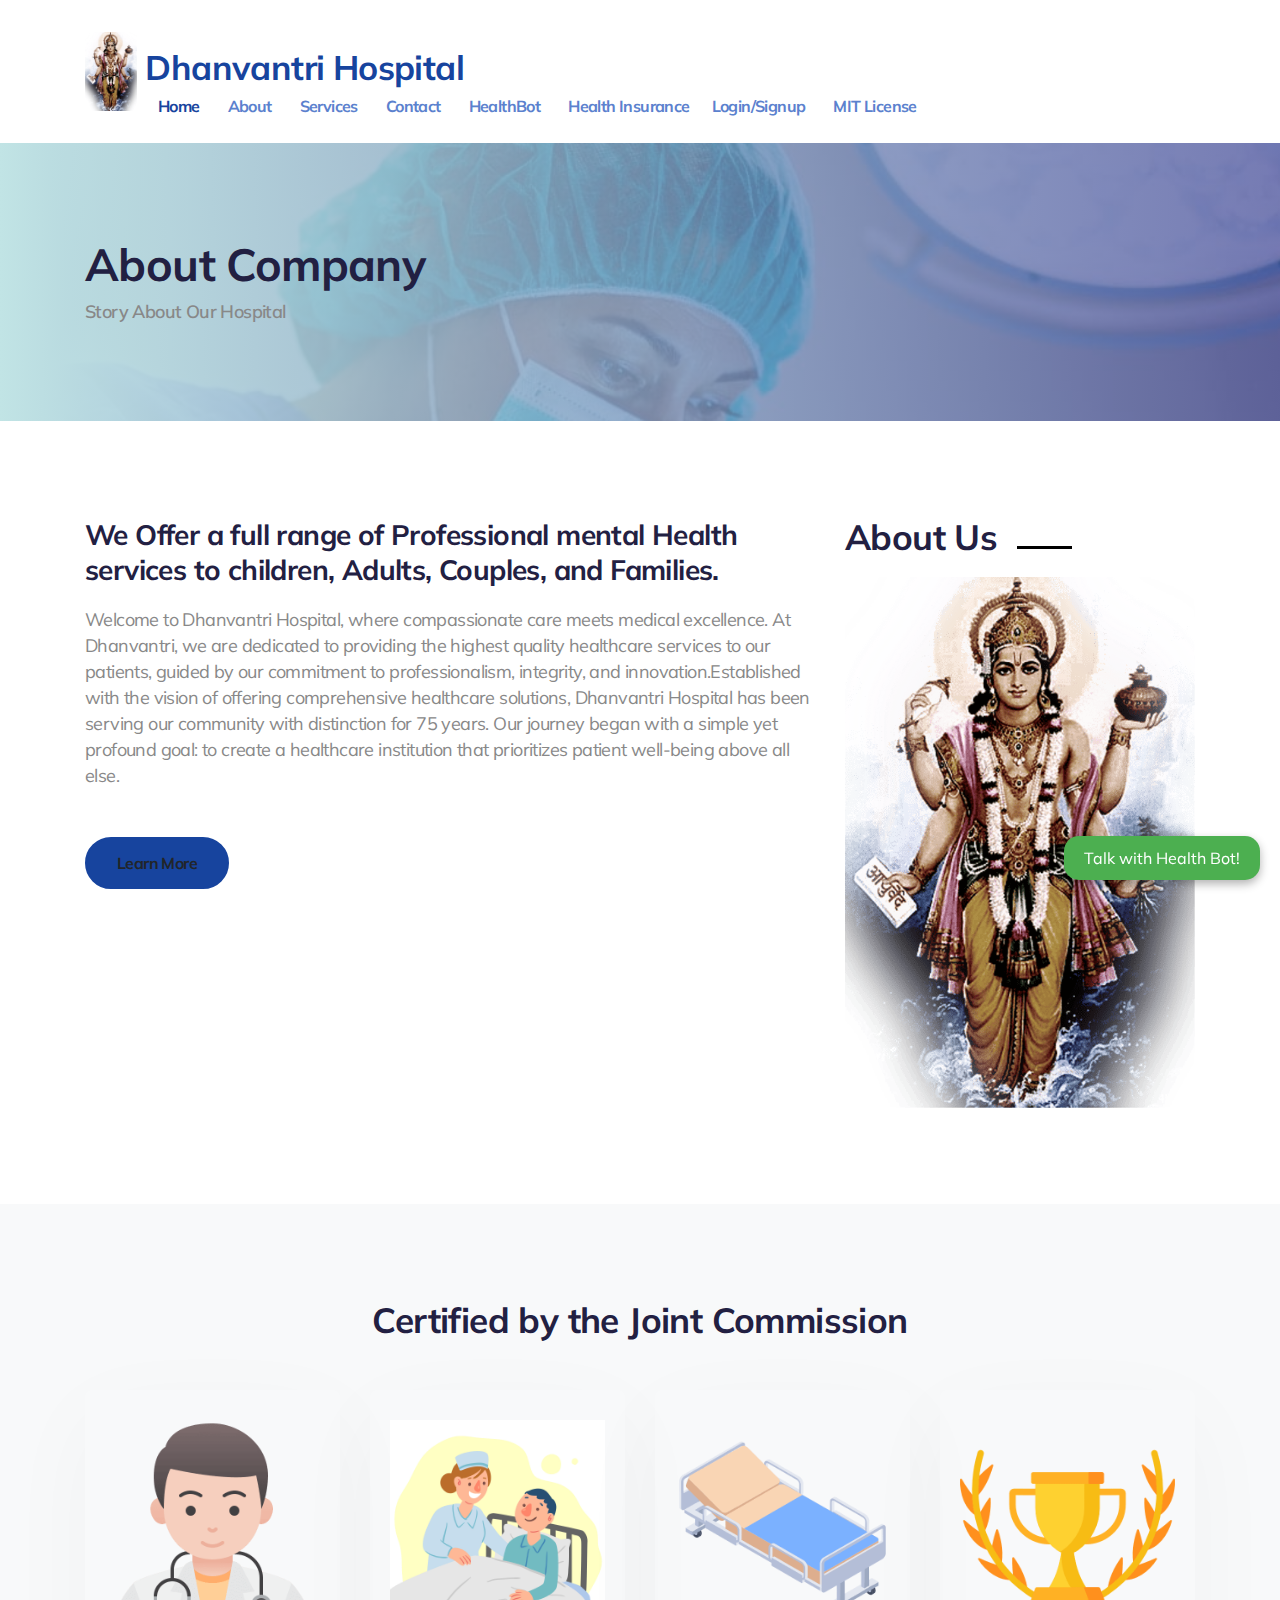
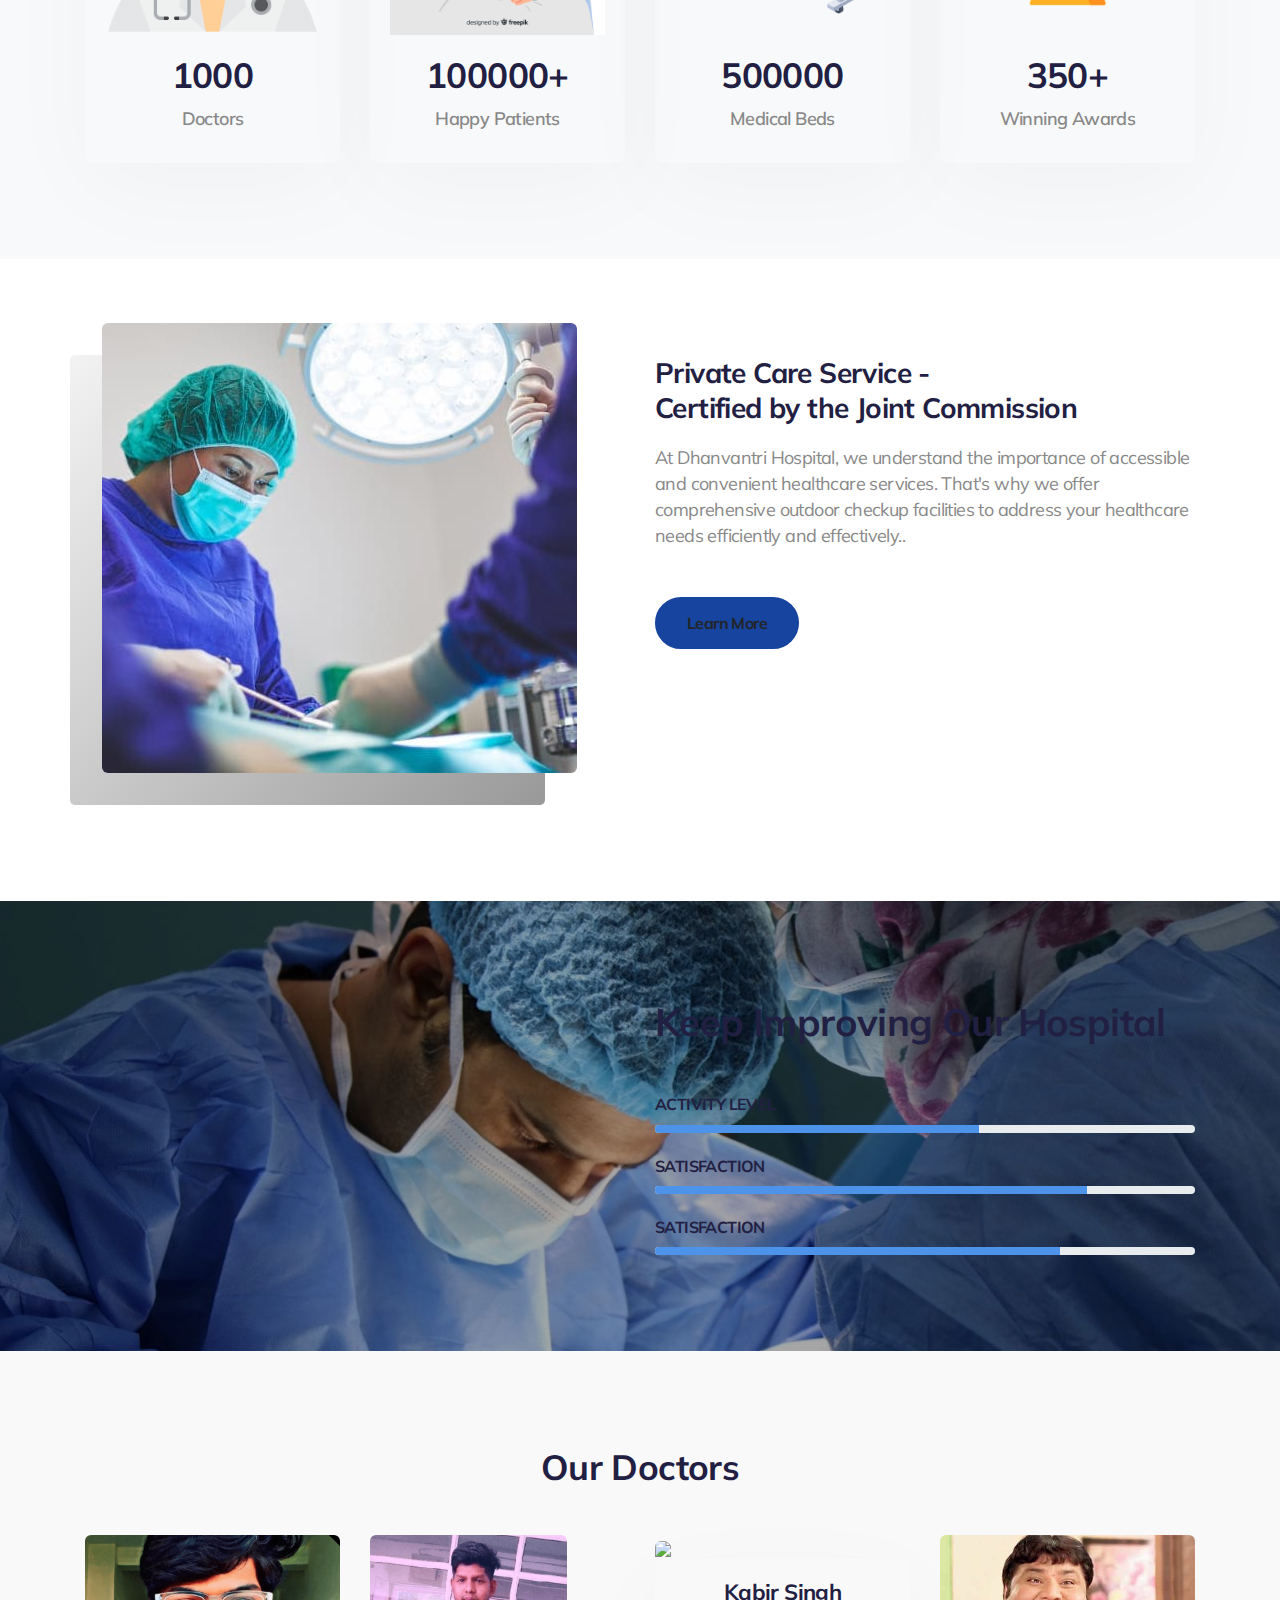
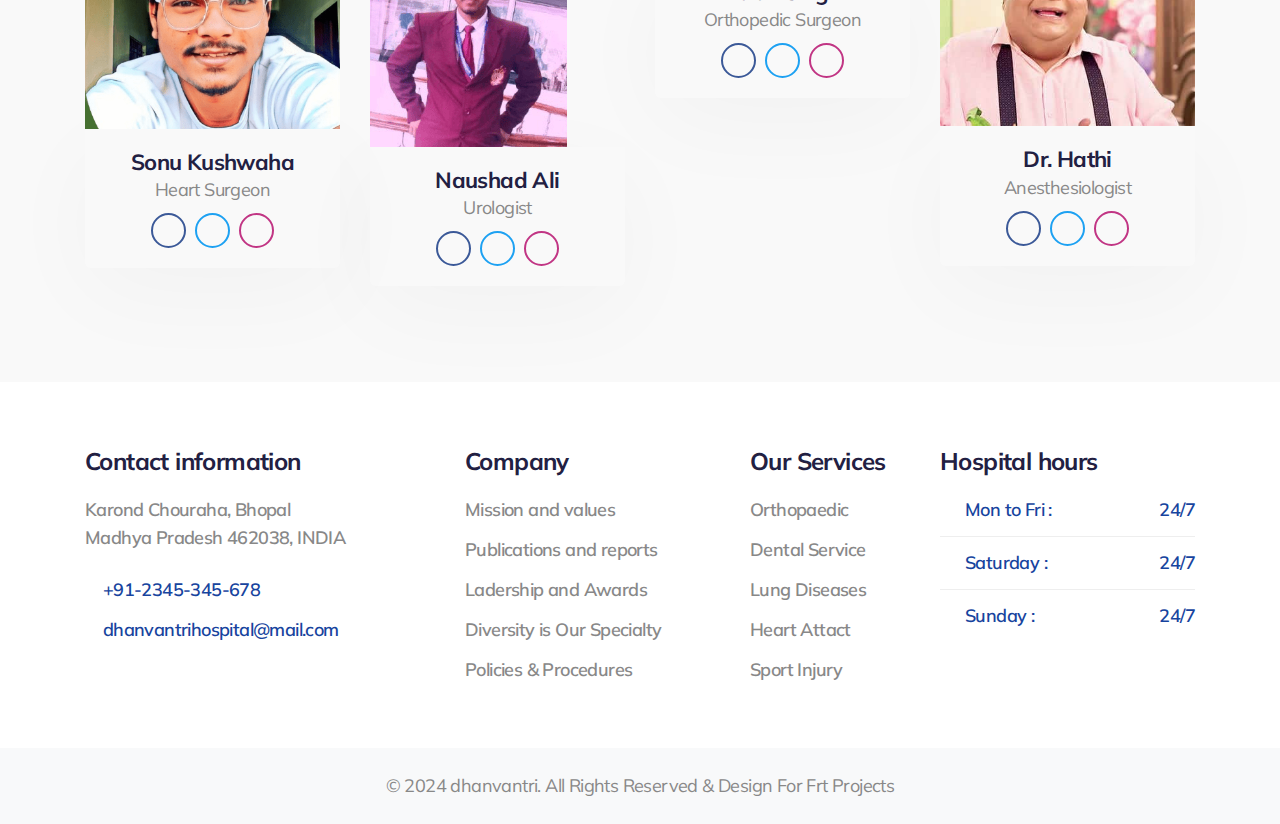
==== commit c5cbffad: "Update about.html" ====
--- a/Microsoft-Future-Ready-Talent-Virtual-Internship-Project/about.html
+++ b/Microsoft-Future-Ready-Talent-Virtual-Internship-Project/about.html
@@ -89,8 +89,8 @@
 
       <style>
     .custom-navbar {
-        margin-left: -390px; /* Adjust this value as needed for left shift */
-        margin-top: 150px; /* Adjust this value as needed for downward shift */
+        margin-left: -320px; /* Adjust this value as needed for left shift */
+        margin-top: 70px; /* Adjust this value as needed for downward shift */
     }
 
     .custom-navbar .navbar-nav {
@@ -121,6 +121,9 @@
         <li class="nav-item">
             <a class="nav-link" href="login.html">Login/Signup</a>
         </li>
+        <li class="nav-item">
+          <a class="nav-link" href="copyright.html">MIT License</a>
+      </li>
     </ul>
 </div>
 
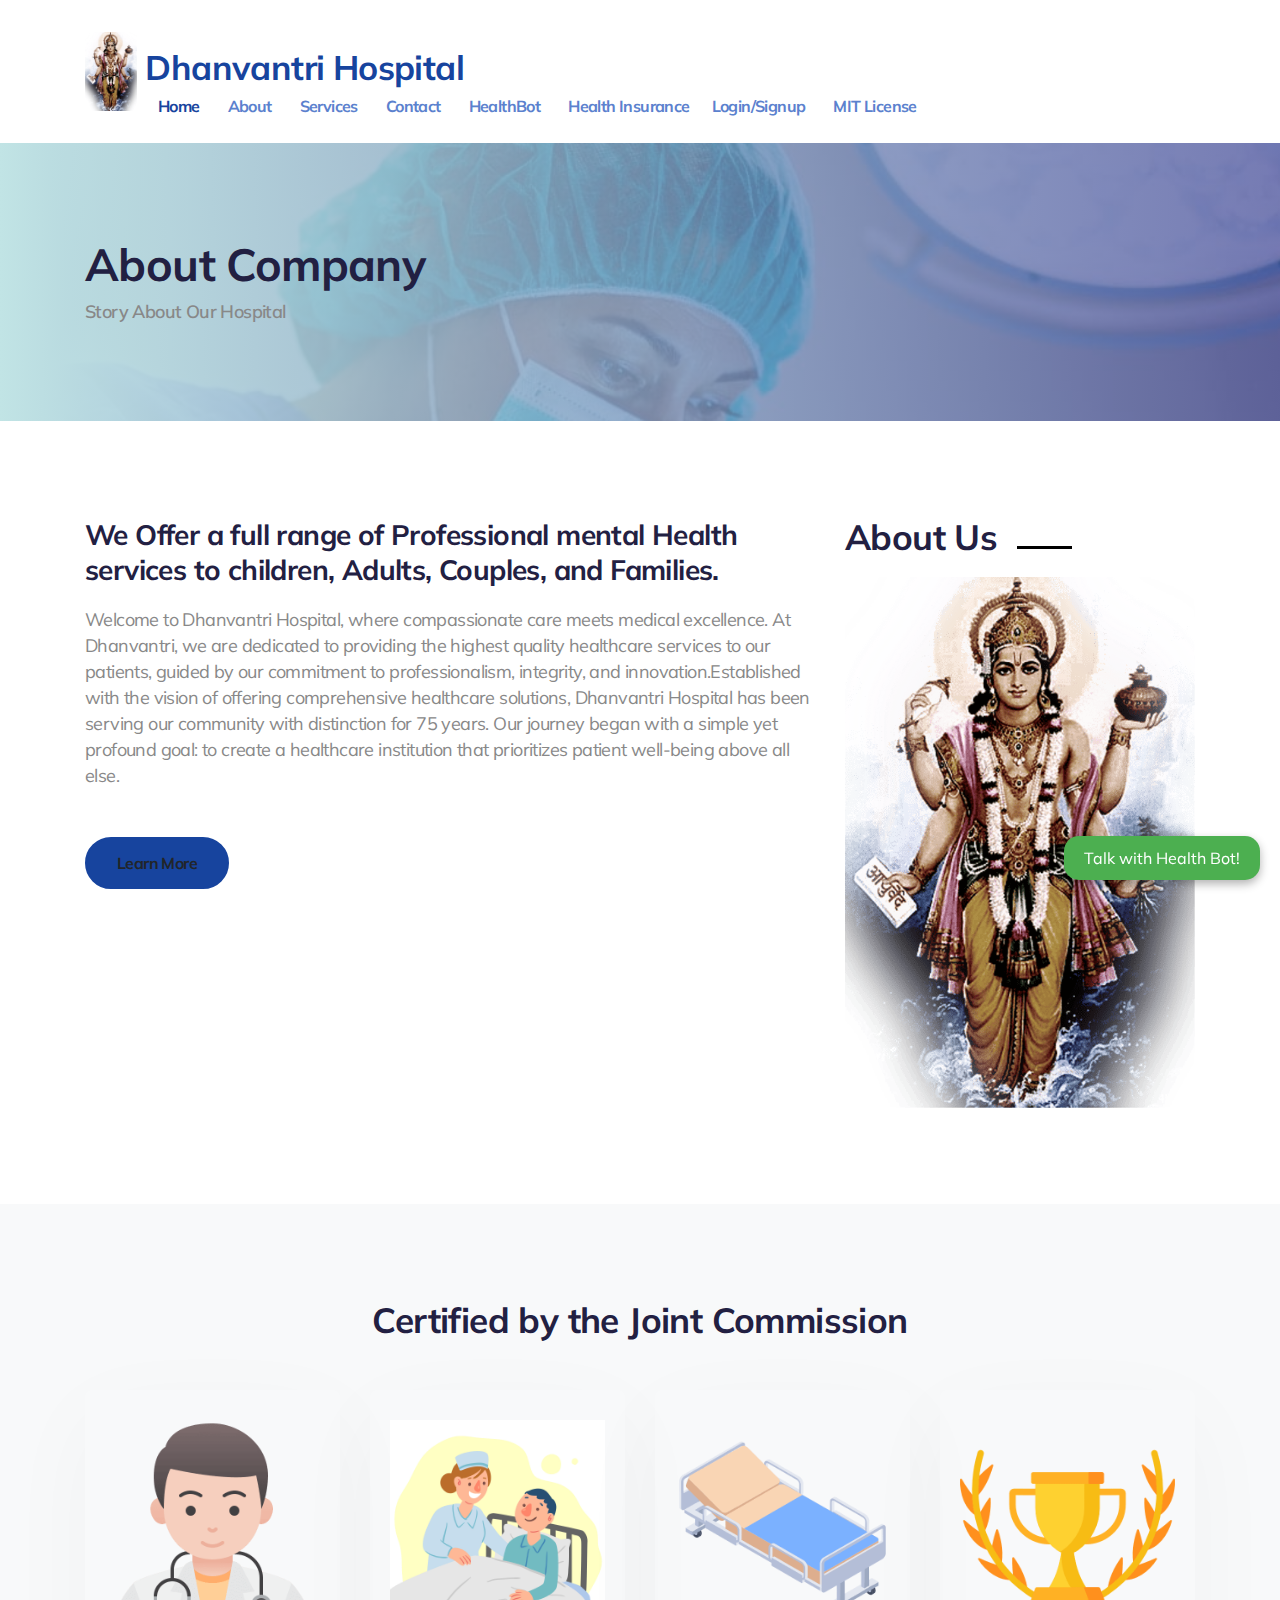
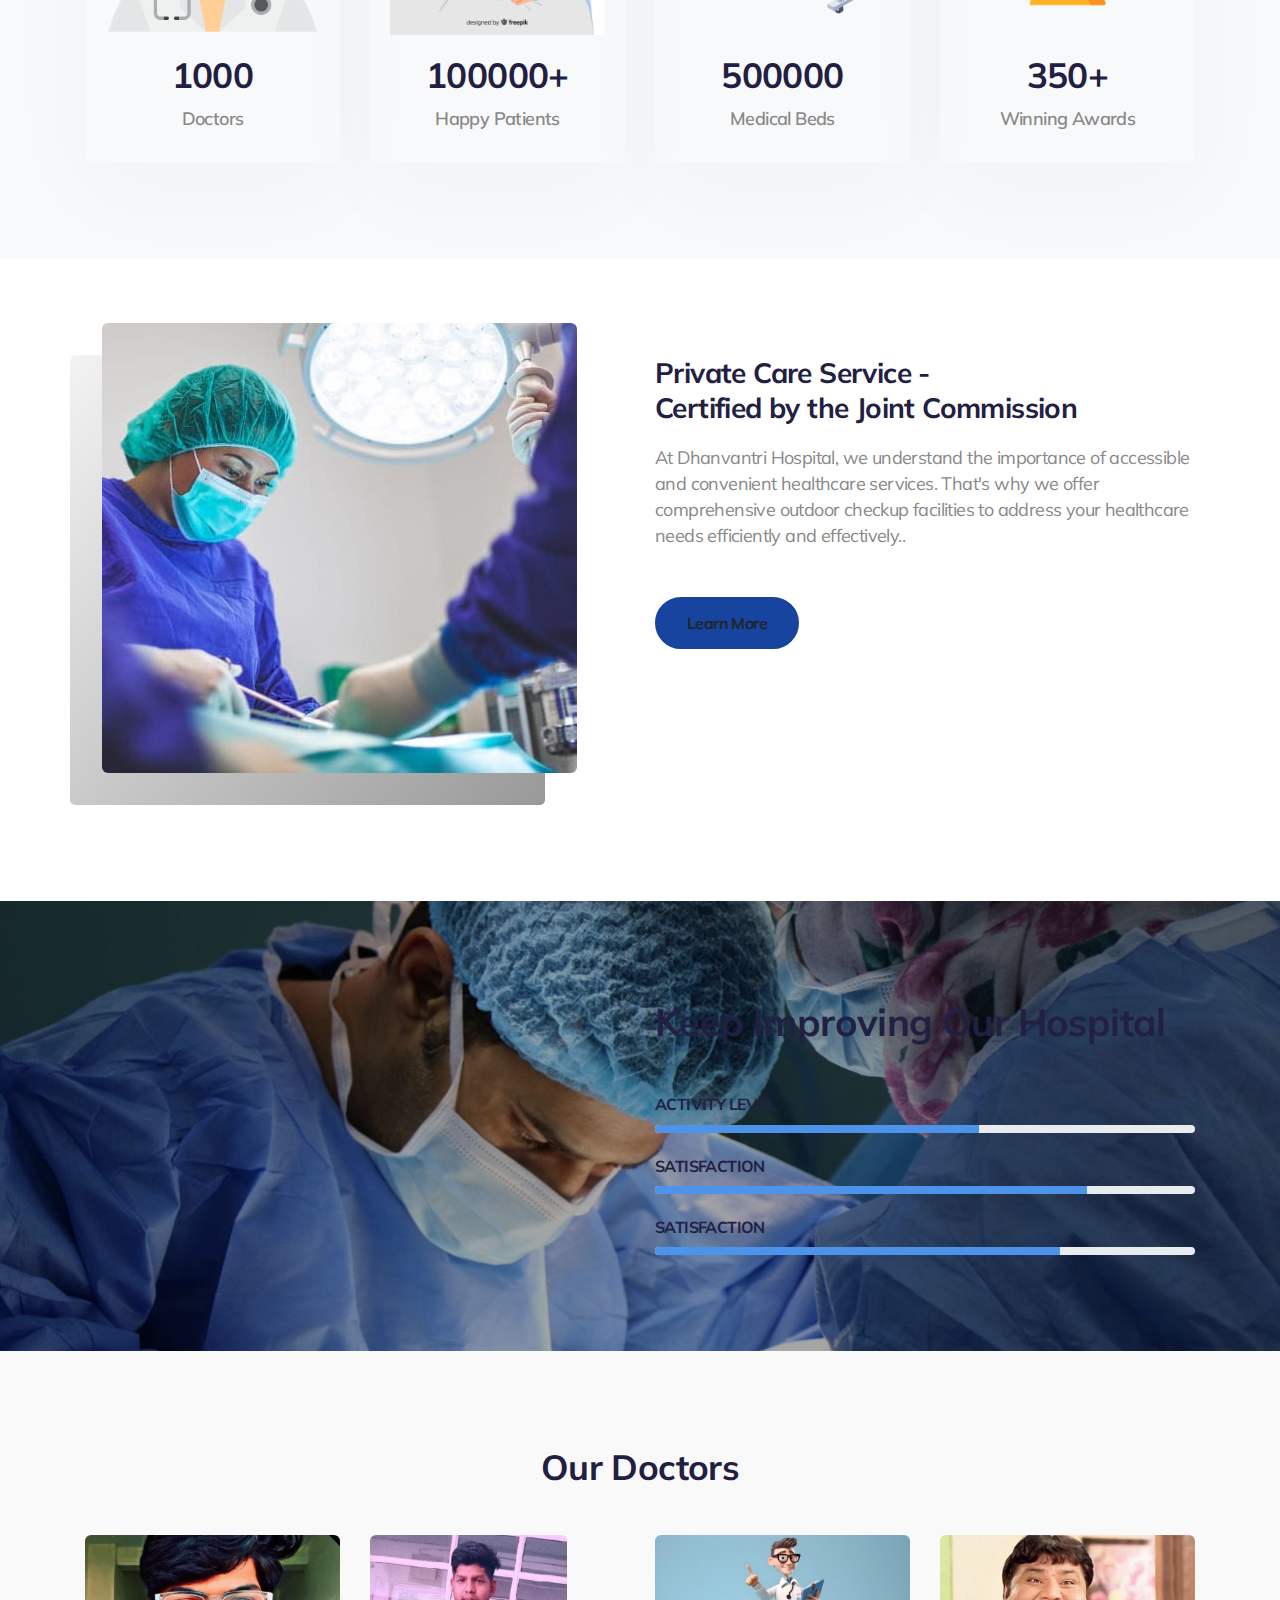
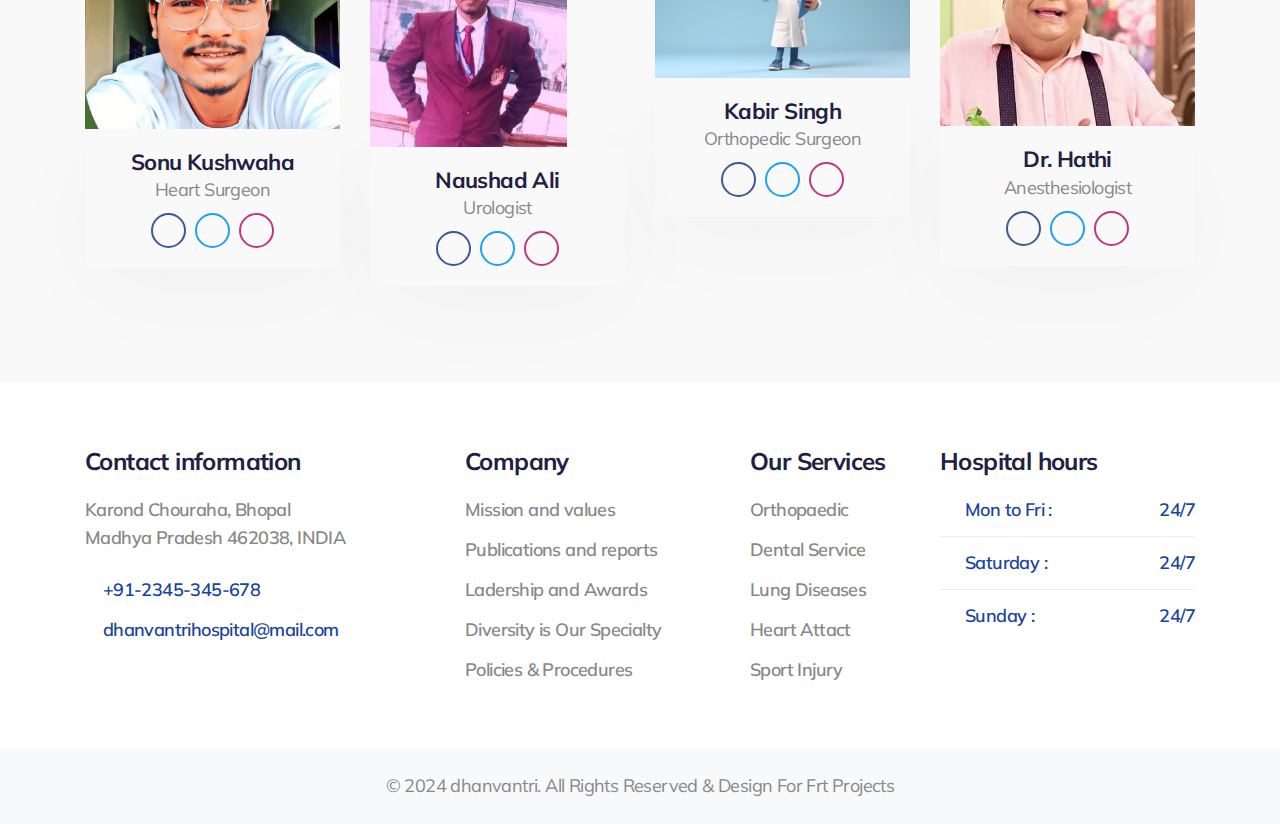
==== commit acfdb07d: "Merge pull request #1 from athrvadeshmukh/main" ====
--- a/Microsoft-Future-Ready-Talent-Virtual-Internship-Project/about.html
+++ b/Microsoft-Future-Ready-Talent-Virtual-Internship-Project/about.html
@@ -370,7 +370,7 @@
 				</div>
 				<div class="col-lg-3 col-6 team-main-19 mt-lg-0 mt-4">
 					<div class="column-19">
-						<a href="team-single.html"><img class="img-fluid" src="assets/images/Dr.Arjun Reddy.jpg" alt=" "></a>
+						<a href="team-single.html"><img class="img-fluid" src="assets/images/doctor.jpg" alt=" "></a>
 					</div>
 					<div class="right-team-9">
 						<h6><a href="team-single.html" class="title-team-32">Kabir Singh</a></h6>
